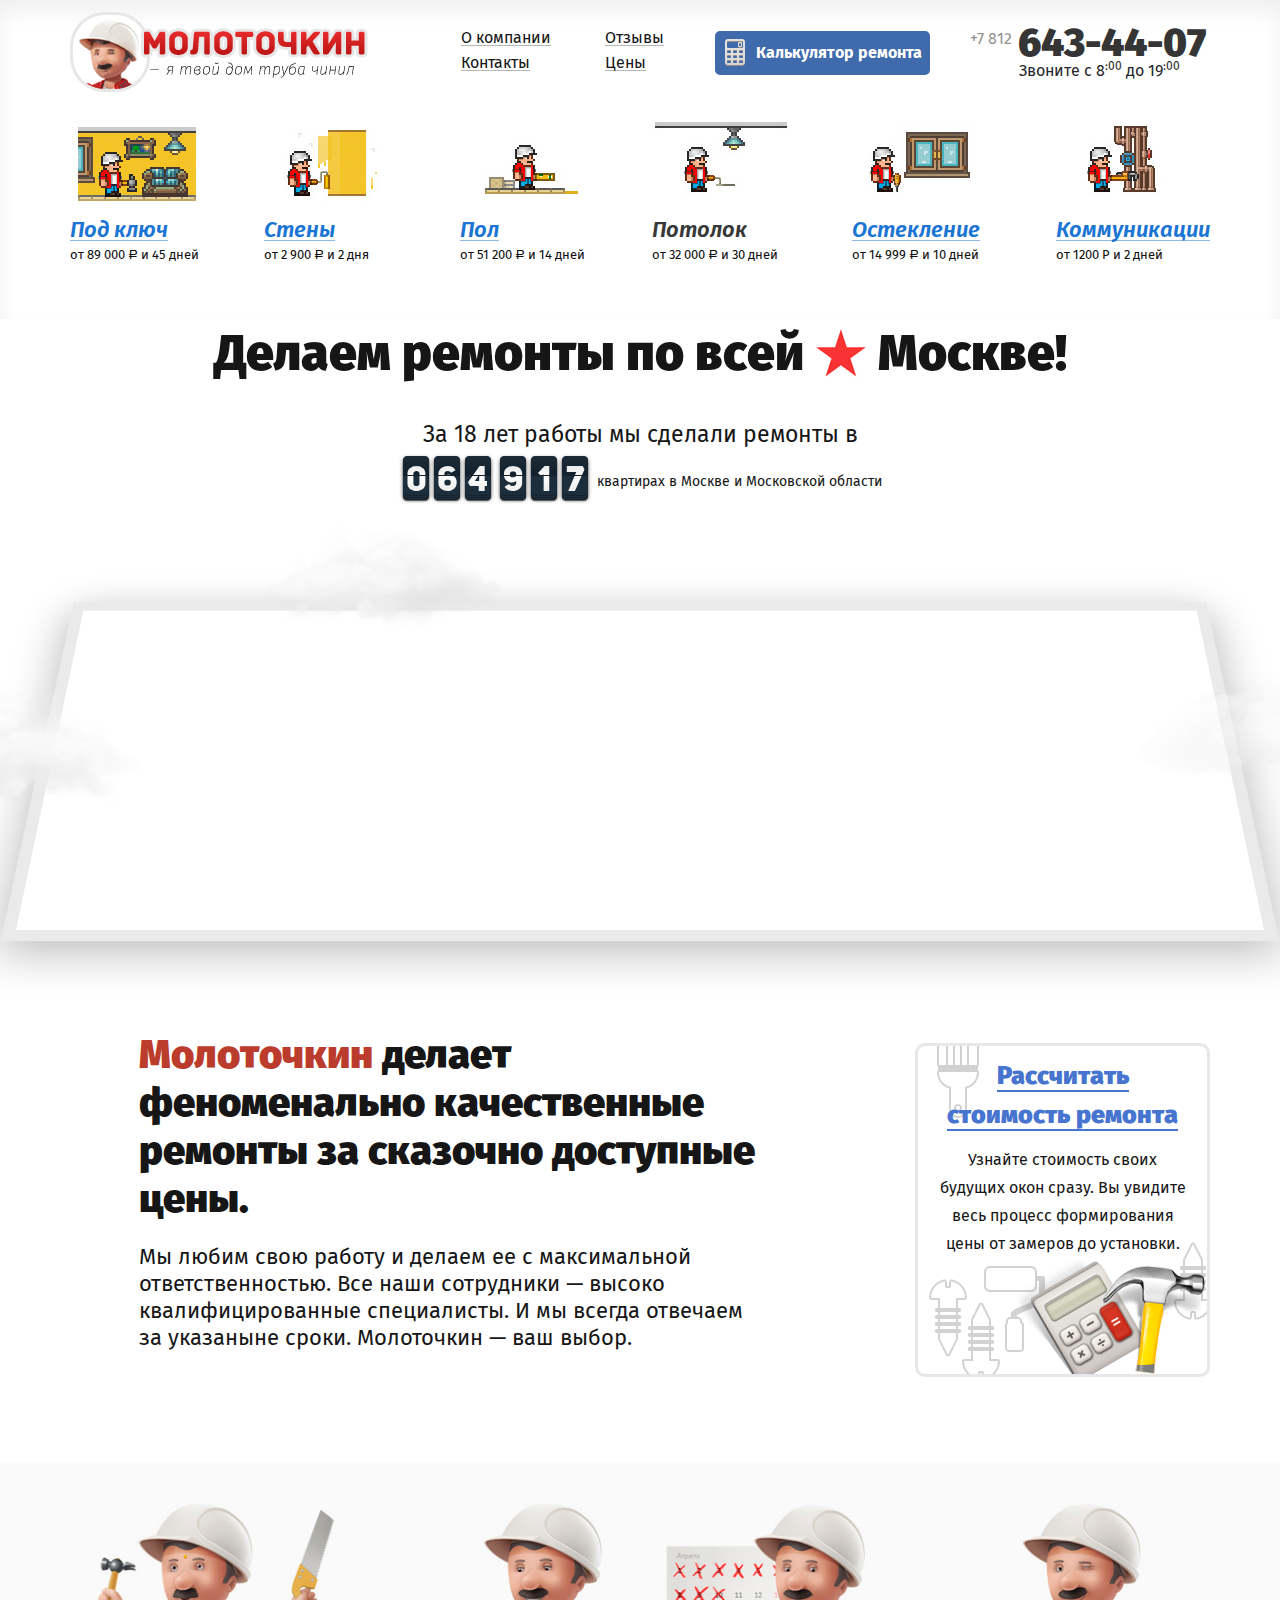
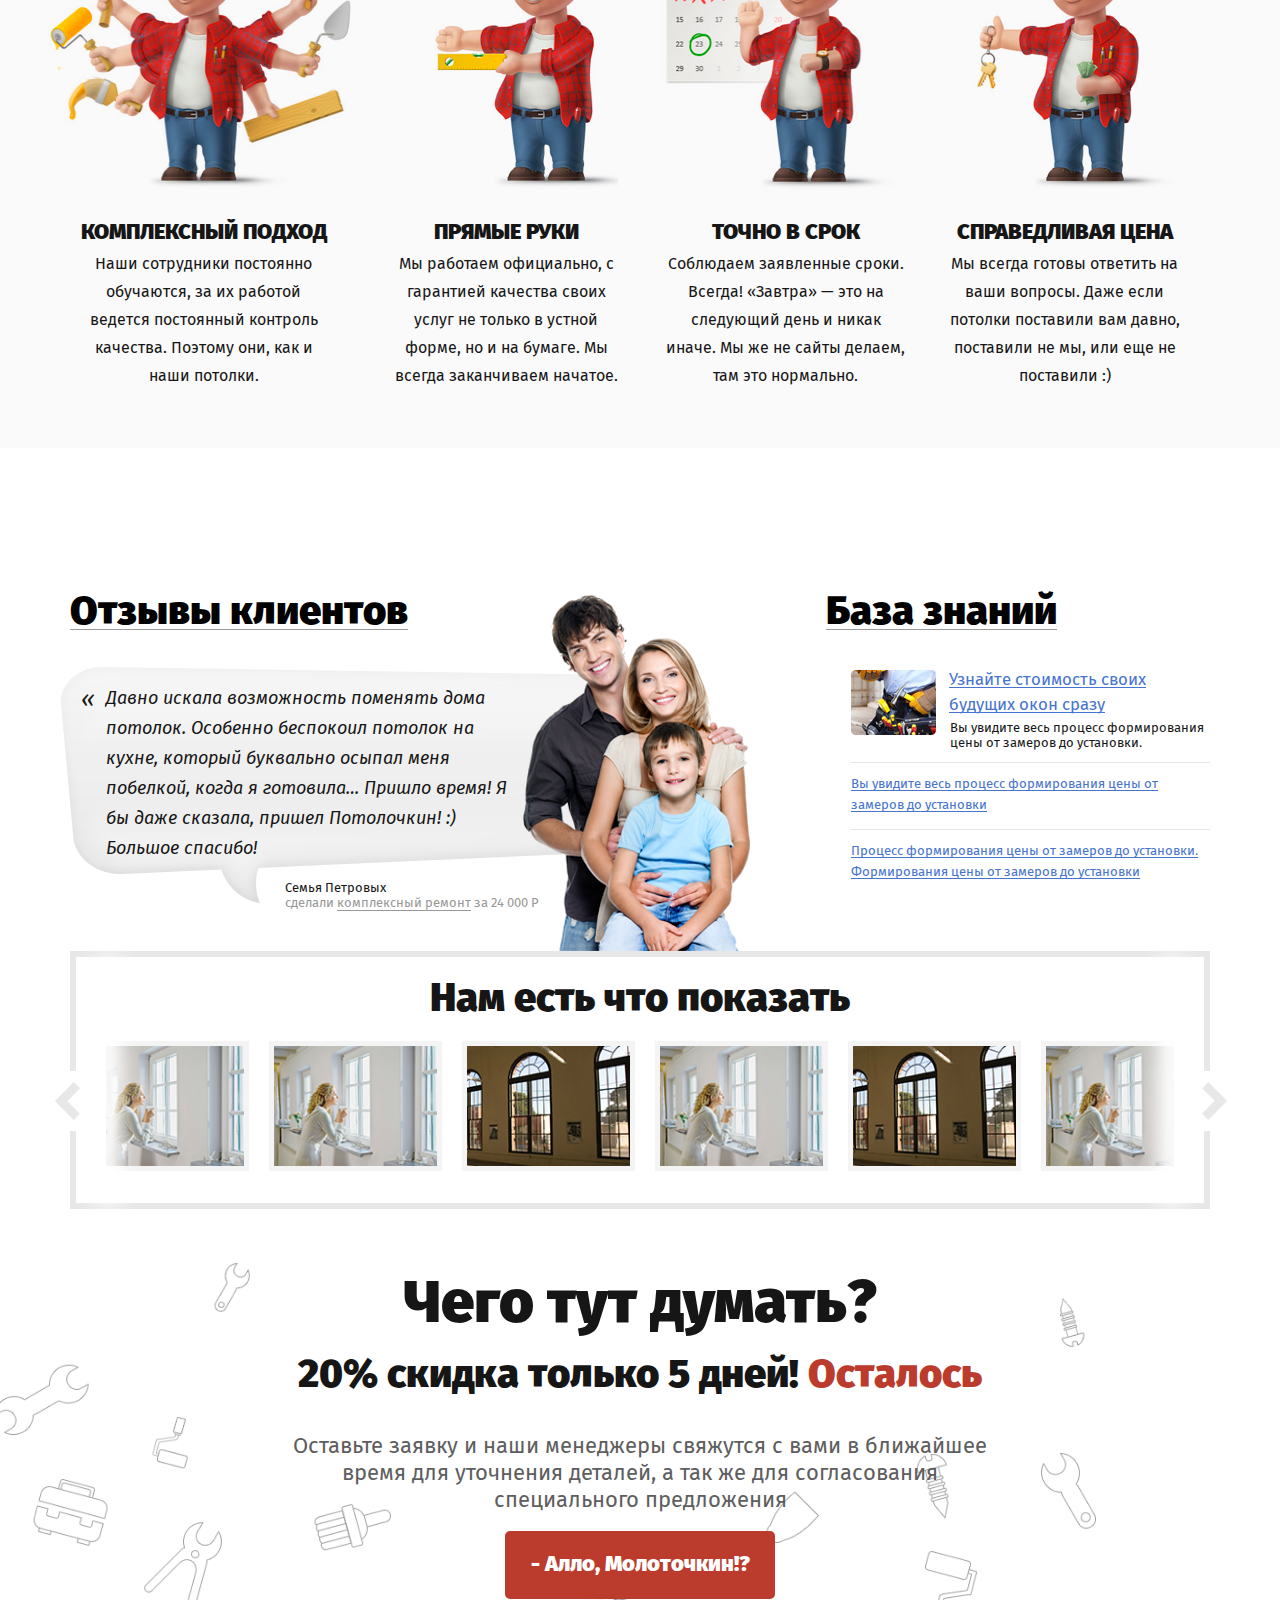
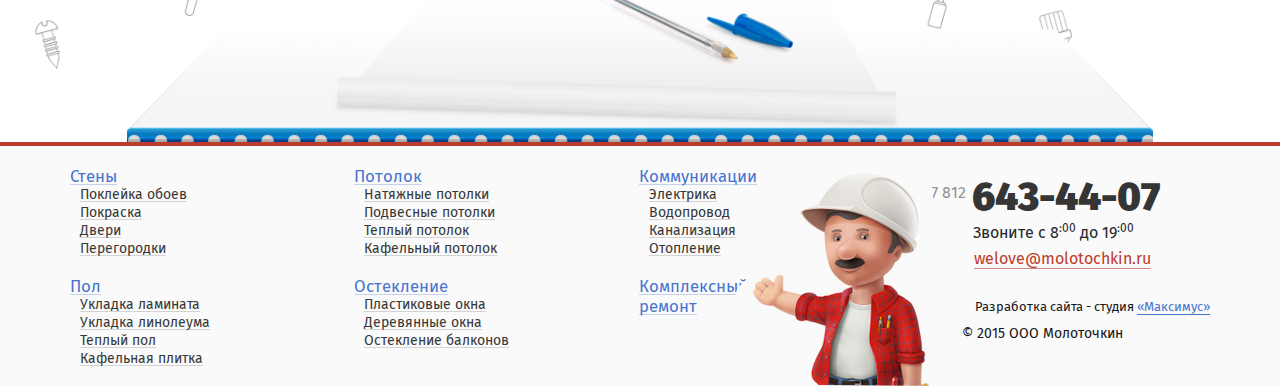
==== index.html @ 51809eab "шрифты" ====
<!DOCTYPE html>
<html>
  <head>
    <meta charset="UTF-8">
    <meta name="viewport" content="width=device-width, initial-scale=1">
    <meta http-equiv="X-UA-Compatible" content="IE=edge">
    <meta description="">
    <meta keywords="">
    <link rel="shortcut icon" type="images/vnd.microsoft.icon" href="/favicon.ico">
    <link href="https://fonts.googleapis.com/css?family=Fira+Sans:700,500italic,500,400italic,300,300italic,400&amp;subset=latin,cyrillic-ext,latin-ext,cyrillic" rel="stylesheet" type="text/css">
    <link href="css/styles.css" rel="stylesheet" media="screen">
    <title></title>
  </head>
  <body>
    <div class="fancybox-placeholder"></div>
    <div class="main-wrapper">
      <header class="header">
        <div class="container"><a href="/" class="header__logo"><img src="img/logo.png" alt="Site Logo"></a>
          <div class="header__menu">
            <ul class="header__menu-list">
              <li class="header__menu-item"><a href="#" class="header__menu-link">О компании</a></li>
              <li class="header__menu-item"><a href="#" class="header__menu-link">Отзывы</a></li>
              <li class="header__menu-item"><a href="#" class="header__menu-link">Контакты</a></li>
              <li class="header__menu-item"><a href="#" class="header__menu-link">Цены</a></li>
            </ul>
          </div><a href="#" class="header__calc-btn">Калькулятор ремонта</a>
          <div class="header__phone-block"><a href="tel:+78126434407" class="header__phone"><span class="header__phone-prefix">+7 812</span>643-44-07</a>
            <p class="header__time">Звоните с 8<sup>:00</sup> до 19<sup>:00</sup></p>
          </div>
          <div class="main-menu__block">
            <ul class="main-menu__list">
              <li class="main-menu__item"><a href="#" class="main-menu__link"><img src="img/menu_img_1.png" alt="" class="main-menu__image">
                  <p class="main-menu__title">Под ключ</p>
                  <p class="main-menu__text">от 89 000 <i class="rubl">a</i> и 45 дней</p></a></li>
              <li class="main-menu__item"><a href="#" class="main-menu__link"><img src="img/menu_img_2.png" alt="" class="main-menu__image">
                  <p class="main-menu__title">Стены</p>
                  <p class="main-menu__text">от 2 900 <i class="rubl">a</i> и 2 дня</p></a></li>
              <li class="main-menu__item"><a href="#" class="main-menu__link"><img src="img/menu_img_3.png" alt="" class="main-menu__image">
                  <p class="main-menu__title">Пол</p>
                  <p class="main-menu__text">от 51 200 <i class="rubl">a</i> и 14 дней</p></a></li>
              <li class="main-menu__item"><a href="#" class="main-menu__link active"><img src="img/menu_img_4.png" alt="" class="main-menu__image">
                  <p class="main-menu__title">Потолок</p>
                  <p class="main-menu__text">от 32 000 <i class="rubl">a</i> и 30 дней</p></a></li>
              <li class="main-menu__item"><a href="#" class="main-menu__link"><img src="img/menu_img_5.png" alt="" class="main-menu__image">
                  <p class="main-menu__title">Остекление</p>
                  <p class="main-menu__text">от 14 999 <i class="rubl">a</i> и 10 дней</p></a></li>
              <li class="main-menu__item"><a href="#" class="main-menu__link"><img src="img/menu_img_6.png" alt="" class="main-menu__image">
                  <p class="main-menu__title">Коммуникации</p>
                  <p class="main-menu__text">от 1200 Р и 2 дней</p></a></li>
            </ul>
          </div>
        </div>
      </header>
      <div class="main__section">
        <div class="main__map-block">
          <div class="container">
            <h1 class="main__title">Делаем ремонты по всей <img src="img/star.png" alt="" class="main__title-img"> Москве!</h1>
            <p class="main__map-text">За 18 лет работы мы сделали ремонты в 
              <div class="main__counter-wrap"><span class="main__counter">0</span><span class="main__counter">6</span><span class="main__counter">4</span><span class="main__counter">9</span><span class="main__counter">1</span><span class="main__counter">7</span></div> квартирах в Москве и Московской области
            </p>
          </div>
          <div class="main__map-wrap">
            <div class="main__map-stage">
              <div id="map"></div>
            </div>
          </div>
        </div>
        <div class="main__block">
          <div class="container">
            <div class="main__inner _widthM">
              <h2 class="main__second-title"> <span class="main__text-red">Молоточкин</span> делает феноменально качественные ремонты за сказочно доступные цены.</h2>
              <p class="main__text">Мы любим свою работу и делаем ее с максимальной ответственностью. Все наши сотрудники — высоко квалифицированные специалисты. И мы всегда отвечаем за указаныне сроки. Молоточкин — ваш выбор.</p>
            </div>
            <div class="calc__block"><a href="#" class="calc__title"><span class="calc__line">Рассчитать стоимость ремонта</span></a>
              <p class="calc__text">Узнайте стоимость своих будущих окон сразу. Вы увидите весь процесс формирования цены от замеров до установки.</p>
            </div>
          </div>
        </div>
        <div class="advantages__block">
          <div class="container">
            <ul class="advantages__list">
              <li class="advantages__item"><img src="img/adv_img1.png" alt="" class="advantages__image">
                <h3 class="advantages__title">комплексный подход</h3>
                <p class="advantages__text">Наши сотрудники постоянно обучаются, за их работой ведется постоянный контроль качества. Поэтому они, как и наши потолки.</p>
              </li>
              <li class="advantages__item"><img src="img/adv_img2.png" alt="" class="advantages__image">
                <h3 class="advantages__title">прямые руки</h3>
                <p class="advantages__text">Мы работаем официально, с гарантией качества своих услуг не только в устной форме, но и на бумаге. Мы всегда заканчиваем начатое.</p>
              </li>
              <li class="advantages__item"><img src="img/adv_img3.png" alt="" class="advantages__image">
                <h3 class="advantages__title">ТОЧНО В СРОК</h3>
                <p class="advantages__text">Соблюдаем заявленные сроки. Всегда! «Завтра» — это на следующий день и никак иначе. Мы же не сайты делаем, там это нормально.</p>
              </li>
              <li class="advantages__item"><img src="img/adv_img4.png" alt="" class="advantages__image">
                <h3 class="advantages__title">Справедливая цена</h3>
                <p class="advantages__text">Мы всегда готовы ответить на ваши вопросы. Даже если потолки поставили вам давно, поставили не мы, или еще не поставили :)</p>
              </li>
            </ul>
          </div>
        </div>
        <div class="content__block">
          <div class="container">
            <div class="preview__feedback"><img src="img/family.png" alt="" class="preview__feedback-img">
              <h2 class="main__second-title"> <a href="#" class="main__title-link"> <span class="main__title-line">Отзывы клиентов</span></a></h2>
              <p class="preview__feedback-text">Давно искала возможность поменять дома потолок. Особенно беспокоил потолок на кухне, который буквально осыпал меня побелкой, когда я готовила… Пришло время! Я бы даже сказала, пришел Потолочкин! :) Большое спасибо!</p>
              <div class="preview__autor-block">
                <p class="preview__autor">Семья Петровых</p>
                <p class="preview__autor-text">сделали <a href="#" class="preview__autor-link">комплексный ремонт</a> за 24 000 Р</p>
              </div>
            </div>
            <div class="base__block">
              <h2 class="main__second-title"> <a href="#" class="main__title-link"><span class="main__title-line">База знаний</span></a></h2>
              <div class="base__inner">
                <div class="base__item"><a href="#" class="base__main-link"><img src="img/content/bk.jpg" alt="" class="base__image"><span class="base__line">Узнайте стоимость своих будущих окон сразу</span></a>
                  <p class="base__text">Вы увидите весь процесс формирования цены от замеров до установки.</p>
                </div>
                <div class="base__item"><a href="#" class="base__link"> <span class="base__line">Вы увидите весь процесс формирования цены от замеров до установки</span></a></div>
                <div class="base__item"><a href="#" class="base__link"> <span class="base__line">Процесс формирования цены от замеров до установки. Формирования цены от замеров до установки</span></a></div>
              </div>
            </div>
            <div class="slider__block">
              <h2 class="main__second-title">Нам есть что показать</h2>
              <ul class="slider__list">
                <li class="slider__item"><a href="img/content/slide_img1.jpg" class="slider__link fancy"><img src="img/content/slide_img1.jpg" alt="" class="slider__img"></a></li>
                <li class="slider__item"><a href="#" class="slider__link"><img src="img/content/slide_img1.jpg" alt="" class="slider__img"></a></li>
                <li class="slider__item"><a href="#" class="slider__link"><img src="img/content/slide_img2.jpg" alt="" class="slider__img"></a></li>
                <li class="slider__item"><a href="#" class="slider__link"><img src="img/content/slide_img1.jpg" alt="" class="slider__img"></a></li>
                <li class="slider__item"><a href="#" class="slider__link"><img src="img/content/slide_img2.jpg" alt="" class="slider__img"></a></li>
                <li class="slider__item"><a href="#" class="slider__link"><img src="img/content/slide_img1.jpg" alt="" class="slider__img"></a></li>
              </ul>
            </div>
            <div class="action__block">
              <p class="action__big-title">Чего тут думать?</p>
              <h2 class="main__second-title">20% скидка только 5 дней! <span class="main__text-red">Осталось <script src="http://megatimer.ru/s/b3875700c29afd87f43ed6cefa354c40.js"></script></span></h2>
              <p class="action__text">Оставьте заявку и наши менеджеры свяжутся с вами в ближайшее<br>время для уточнения деталей, а так же для согласования<br>специального предложения</p><a href="#" class="action__btn">- Алло, Молоточкин!?</a>
            </div>
          </div>
        </div>
      </div>
      <div class="buffer"></div>
    </div>
    <footer class="footer">
      <div class="container">
        <div class="header__phone-block _footer"><a href="tel:+78126434407" class="header__phone"><span class="header__phone-prefix">+7 812</span>643-44-07</a>
          <p class="header__time _footer">Звоните с 8<sup>:00</sup> до 19<sup>:00</sup></p><a href="mailto:welove@molotochkin.ru" class="header__email">welove@molotochkin.ru</a>
          <div data-yashareL10n="ru" data-yashareType="small" data-yashareQuickServices="vkontakte,facebook,twitter,odnoklassniki" data-yashareTheme="counter" class="yashare-auto-init"></div>
          <p class="copyright__develop">Разработка сайта - студия <a href="#" class="copyright__link">«Максимус»</a></p>
          <p class="copyright__text">© 2015 ООО Молоточкин</p>
        </div>
        <div class="footer__menu">
          <ul class="footer__level-one">
            <li class="footer__item-one"> <a href="#" class="footer__link-one"><span class="footer__line">Стены</span></a>
              <ul class="footer__level-second">
                <li class="footer__item-second"> <a href="#" class="footer__link-second"> <span class="footer__line">Поклейка обоев</span></a></li>
                <li class="footer__item-second"> <a href="#" class="footer__link-second"> <span class="footer__line">Покраска</span></a></li>
                <li class="footer__item-second"> <a href="#" class="footer__link-second"> <span class="footer__line">Двери</span></a></li>
                <li class="footer__item-second"> <a href="#" class="footer__link-second"> <span class="footer__line">Перегородки</span></a></li>
              </ul>
            </li>
            <li class="footer__item-one"> <a href="#" class="footer__link-one"><span class="footer__line">Потолок</span></a>
              <ul class="footer__level-second">
                <li class="footer__item-second"> <a href="#" class="footer__link-second"> <span class="footer__line">Натяжные потолки</span></a></li>
                <li class="footer__item-second"> <a href="#" class="footer__link-second"> <span class="footer__line">Подвесные потолки</span></a></li>
                <li class="footer__item-second"> <a href="#" class="footer__link-second"> <span class="footer__line">Теплый потолок</span></a></li>
                <li class="footer__item-second"> <a href="#" class="footer__link-second"> <span class="footer__line">Кафельный потолок</span></a></li>
              </ul>
            </li>
            <li class="footer__item-one"> <a href="#" class="footer__link-one"><span class="footer__line">Коммуникации</span></a>
              <ul class="footer__level-second">
                <li class="footer__item-second"> <a href="#" class="footer__link-second"> <span class="footer__line">Электрика</span></a></li>
                <li class="footer__item-second"> <a href="#" class="footer__link-second"> <span class="footer__line">Водопровод</span></a></li>
                <li class="footer__item-second"> <a href="#" class="footer__link-second"> <span class="footer__line">Канализация</span></a></li>
                <li class="footer__item-second"> <a href="#" class="footer__link-second"> <span class="footer__line">Отопление</span></a></li>
              </ul>
            </li>
            <li class="footer__item-one"> <a href="#" class="footer__link-one"><span class="footer__line">Пол</span></a>
              <ul class="footer__level-second">
                <li class="footer__item-second"> <a href="#" class="footer__link-second"> <span class="footer__line">Укладка ламината</span></a></li>
                <li class="footer__item-second"> <a href="#" class="footer__link-second"> <span class="footer__line">Укладка линолеума</span></a></li>
                <li class="footer__item-second"> <a href="#" class="footer__link-second"> <span class="footer__line">Теплый пол</span></a></li>
                <li class="footer__item-second"> <a href="#" class="footer__link-second"> <span class="footer__line">Кафельная плитка</span></a></li>
              </ul>
            </li>
            <li class="footer__item-one"> <a href="#" class="footer__link-one"><span class="footer__line">Остекление</span></a>
              <ul class="footer__level-second">
                <li class="footer__item-second"> <a href="#" class="footer__link-second"> <span class="footer__line">Пластиковые окна</span></a></li>
                <li class="footer__item-second"> <a href="#" class="footer__link-second"> <span class="footer__line">Деревянные окна</span></a></li>
                <li class="footer__item-second"> <a href="#" class="footer__link-second"> <span class="footer__line">Остекление балконов</span></a></li>
              </ul>
            </li>
            <li class="footer__item-one"> <a href="#" class="footer__link-one"> <span class="footer__line">Комплексный<br>ремонт</span></a></li>
          </ul>
        </div>
      </div>
    </footer>
    <script src="js/jquery.js"></script>
    <script type="text/javascript" src="//yastatic.net/share/share.js" charset="utf-8"></script>
    <script src="//api-maps.yandex.ru/2.1/?lang=ru_RU" type="text/javascript"></script>
    <script src="js/plugins.js"></script>
    <!-- ============= подключить только на странице отзывов-->
    <script src="js/slick.min.js"></script>
    <!-- ===================================================-->
    <script src="js/script.js"></script>
  </body>
</html>
---- css/styles.css ----
@font-face{font-family:'Fira Heavy';src:url('../fonts/firasans-heavy.eot');src:url('../fonts/firasans-heavy.eot?#iefix') format('embedded-opentype'),url('../fonts/firasans-heavy.woff') format('woff'),url('../fonts/firasans-heavy.ttf') format('truetype');font-weight:normal;font-style:normal}@font-face{font-family:'Fira Ultra';src:url('../fonts/firasans-ultra.eot');src:url('../fonts/firasans-ultra.eot?#iefix') format('embedded-opentype'),url('../fonts/firasans-ultra.woff') format('woff'),url('../fonts/firasans-ultra.ttf') format('truetype');font-weight:normal;font-style:normal}@font-face{font-family:'Fira SemiBold';src:url('../fonts/firasans-semibold.eot');src:url('../fonts/firasans-semibold.eot?#iefix') format('embedded-opentype'),url('../fonts/firasans-semibold.woff') format('woff'),url('../fonts/firasans-semibold.ttf') format('truetype');font-weight:normal;font-style:normal}@font-face{font-family:'Fira SemiBold Italic';src:url('../fonts/firasans-semibolditalic.eot');src:url('../fonts/firasans-semibolditalic.eot?#iefix') format('embedded-opentype'),url('../fonts/firasans-semibolditalic.woff') format('woff'),url('../fonts/firasans-semibolditalic.ttf') format('truetype');font-weight:normal;font-style:normal}@font-face{font-family:'Uni Sans';src:url('../fonts/uni_sans_heavy.eot');src:url('../fonts/uni_sans_heavy.eot?#iefix') format('embedded-opentype'),url('../fonts/uni_sans_heavy.woff') format('woff'),url('../fonts/uni_sans_heavy.ttf') format('truetype');font-weight:normal;font-style:normal}@font-face{font-family:'Rubl';src:url('../fonts/ALSRubl.eot');src:url('../fonts/ALSRubl.eot?#iefix') format('embedded-opentype'),url('../fonts/ALSRubl.woff') format('woff'),url('../fonts/ALSRubl.ttf') format('truetype');font-weight:normal;font-style:normal}@font-face{font-family:'Flow';src:url('../fonts/FlowRegular.eot');src:url('../fonts/FlowRegular.eot?#iefix') format('embedded-opentype'),url('../fonts/FlowRegular.woff') format('woff'),url('../fonts/FlowRegular.ttf') format('truetype');font-weight:normal;font-style:normal}/*! normalize.css v3.0.2 | MIT License | git.io/normalize */html{-ms-text-size-adjust:100%;-webkit-text-size-adjust:100%}body{margin:0}article,aside,details,figcaption,figure,footer,header,hgroup,main,menu,nav,section,summary{display:block}audio,canvas,progress,video{display:inline-block;vertical-align:baseline}audio:not([controls]){display:none;height:0}[hidden],template{display:none}a{background-color:transparent}a:active,a:hover{outline:0}abbr[title]{border-bottom:1px dotted}b,strong{font-weight:700}dfn{font-style:italic}h1{font-size:2em;margin:.67em 0}mark{background:#ff0;color:#000}small{font-size:80%}sub,sup{font-size:75%;line-height:0;position:relative;vertical-align:baseline}sup{top:-0.5em}sub{bottom:-0.25em}img{border:0}svg:not(:root){overflow:hidden}figure{margin:1em 40px}hr{-moz-box-sizing:content-box;box-sizing:content-box;height:0}pre{overflow:auto}code,kbd,pre,samp{font-family:monospace,monospace;font-size:1em}button,input,optgroup,select,textarea{color:inherit;font:inherit;margin:0}button{overflow:visible}button,select{text-transform:none}button,html input[type=button],input[type=reset],input[type=submit]{-webkit-appearance:button;cursor:pointer}button[disabled],html input[disabled]{cursor:default}button::-moz-focus-inner,input::-moz-focus-inner{border:0;padding:0}input{line-height:normal}input[type=checkbox],input[type=radio]{box-sizing:border-box;padding:0}input[type=number]::-webkit-inner-spin-button,input[type=number]::-webkit-outer-spin-button{height:auto}input[type=search]{-webkit-appearance:textfield;-moz-box-sizing:content-box;-webkit-box-sizing:content-box;box-sizing:content-box}input[type=search]::-webkit-search-cancel-button,input[type=search]::-webkit-search-decoration{-webkit-appearance:none}fieldset{border:1px solid silver;margin:0 2px;padding:.35em .625em .75em}legend{border:0;padding:0}textarea{overflow:auto}optgroup{font-weight:700}table{border-collapse:collapse;border-spacing:0}td,th{padding:0}html{height:100%}body{font-family:'Fira Sans',sans-serif;font-weight:normal;background:#fff;height:100%;color:#161616}.main-wrapper{overflow:hidden}.buffer{height:px;clear:both}.footer{height:px;margin-top:-px}.container{position:relative;font-size:14px;margin:0 auto;padding:0 15px;box-sizing:border-box}label{font-weight:normal}h1,h2,h3,h4,h5{font-family:'Fira Sans',sans-serif}img{max-width:100%}a img{border:none}button{outline:none}ul{list-style-type:none}a{color:#4674cf;text-decoration:none}a:hover{border-bottom:1px solid transparent}.fancybox-image,.fancybox-inner,.fancybox-nav,.fancybox-nav span,.fancybox-outer,.fancybox-skin,.fancybox-tmp,.fancybox-wrap,.fancybox-wrap iframe,.fancybox-wrap object{padding:0;margin:0;border:0;outline:0;vertical-align:top}.fancybox-wrap{position:absolute;top:0;left:0;z-index:8020}.fancybox-skin{position:relative;background:0 0;border-radius:0;color:#444;text-shadow:none}.fancybox-opened{z-index:8030}.fancybox-inner,.fancybox-outer{position:relative}.fancybox-inner{overflow:hidden}.fancybox-type-iframe .fancybox-inner{-webkit-overflow-scrolling:touch}.fancybox-error{color:#444;font:14px/20px 'Fira Sans',sans-serif;margin:0;padding:15px;white-space:nowrap}.fancybox-iframe,.fancybox-image{display:block;width:100%;height:100%}.fancybox-image{max-width:100%;max-height:100%}#fancybox-loading,.fancybox-close,.fancybox-next span,.fancybox-prev span{background-image:url(../img/fancybox_sprite.png)}#fancybox-loading{position:fixed;top:50%;left:50%;margin-top:-22px;margin-left:-22px;background-position:0 -108px;opacity:.8;cursor:pointer;z-index:8060}#fancybox-loading div{width:44px;height:44px;background:url(../img/fancybox_loading.gif) center center no-repeat}.fancybox-close{position:absolute;top:8px;right:8px;width:36px;height:36px;cursor:pointer;z-index:8040}.fancybox-nav{position:absolute;top:0;width:40%;height:100%;cursor:pointer;text-decoration:none;background:url(../img/blank.gif);-webkit-tap-highlight-color:transparent;z-index:8040}.fancybox-prev{left:0}.fancybox-next{right:0}.fancybox-nav span{position:absolute;top:50%;width:36px;height:34px;margin-top:-18px;cursor:pointer;z-index:8040}.fancybox-prev span{left:10px;background-position:0 -36px}.fancybox-next span{right:10px;background-position:0 -72px}.fancybox-nav:hover span{visibility:visible}.fancybox-tmp{position:absolute;top:-99999px;left:-99999px;visibility:hidden;max-width:99999px;max-height:99999px;overflow:visible !important}.fancybox-lock{overflow:hidden}.fancybox-overlay{position:absolute;top:0;left:0;overflow:hidden;display:none;z-index:8010;background:rgba(0,0,0,0.75)}.fancybox-overlay-fixed{position:fixed;bottom:0;right:0}.fancybox-lock .fancybox-overlay{overflow:auto;overflow-y:scroll}.fancybox-title{visibility:hidden;font:400 13px/20px 'Fira Sans',sans-serif;position:relative;text-shadow:none;z-index:8050}.fancybox-opened .fancybox-title{visibility:visible}.fancybox-title-float-wrap{position:absolute;bottom:0;right:50%;margin-bottom:-35px;z-index:8050;text-align:center}.fancybox-title-float-wrap .child{display:inline-block;margin-right:-100%;padding:2px 20px;background:0 0;background:rgba(0,0,0,0.8);text-shadow:0 1px 2px #222;color:#fff;font-weight:700;line-height:24px;white-space:nowrap}.fancybox-title-outside-wrap{position:relative;margin-top:10px;color:#fff}.fancybox-title-inside-wrap{padding-top:10px}.fancybox-title-over-wrap{position:absolute;bottom:0;left:0;color:#fff;padding:10px;background:#000;background:rgba(0,0,0,0.8)}.bx-wrapper{position:relative;margin:-15px auto 0 auto !important;padding:0;*zoom:1}.bx-wrapper img{max-width:100%;border:5px solid #f4f4f4}.bx-wrapper .bx-viewport{-webkit-transform:translatez(0);-moz-transform:translatez(0);-ms-transform:translatez(0);-o-transform:translatez(0);transform:translatez(0);padding-bottom:13px}.bx-wrapper .bx-pager,.bx-wrapper .bx-controls-auto{position:absolute;bottom:-30px;width:100%}.bx-wrapper .bx-loading{min-height:50px;height:100%;width:100%;position:absolute;top:0;left:0;z-index:2000}.bx-wrapper .bx-pager{text-align:center;font-size:.85em;font-family:Arial;font-weight:bold;color:#666;padding-top:20px}.bx-wrapper .bx-pager .bx-pager-item,.bx-wrapper .bx-controls-auto .bx-controls-auto-item{display:inline-block;*zoom:1;*display:inline}.bx-wrapper .bx-pager.bx-default-pager a{background:#666;text-indent:-9999px;display:block;width:10px;height:10px;margin:0 5px;outline:0;-moz-border-radius:5px;-webkit-border-radius:5px;border-radius:5px}.bx-wrapper .bx-pager.bx-default-pager a:hover,.bx-wrapper .bx-pager.bx-default-pager a.active{background:#000}.bx-wrapper .bx-prev{left:-29px;background:url(../img/arrows.png) 8px 11px no-repeat}.bx-wrapper .bx-next{right:-29px;background:url(../img/arrows.png) -43px 11px no-repeat}.bx-wrapper .bx-prev:hover{background-position:8px -65px;border-bottom:none}.bx-wrapper .bx-next:hover{background-position:-43px -65px;border-bottom:none}.bx-wrapper .bx-controls-direction a{position:absolute;top:41%;margin-top:-16px;outline:0;width:40px;height:60px;text-indent:-9999px;z-index:7000;background-color:#fff}.bx-wrapper .bx-controls-direction a.disabled{display:none}.bx-wrapper .bx-controls-auto{text-align:center}.bx-wrapper .bx-controls-auto .bx-start{display:block;text-indent:-9999px;width:10px;height:11px;outline:0;margin:0 3px}.bx-wrapper .bx-controls-auto .bx-start:hover,.bx-wrapper .bx-controls-auto .bx-start.active{background-position:-86px 0}.bx-wrapper .bx-controls-auto .bx-stop{display:block;text-indent:-9999px;width:9px;height:11px;outline:0;margin:0 3px}.bx-wrapper .bx-controls-auto .bx-stop:hover,.bx-wrapper .bx-controls-auto .bx-stop.active{background-position:-86px -33px}.bx-wrapper .bx-controls.bx-has-controls-auto.bx-has-pager .bx-pager{text-align:left;width:80%}.bx-wrapper .bx-controls.bx-has-controls-auto.bx-has-pager .bx-controls-auto{right:0;width:35px}.bx-wrapper .bx-caption{position:absolute;bottom:0;left:0;background:#666\9;background:rgba(80,80,80,0.75);width:100%}.bx-wrapper .bx-caption span{color:#fff;font-family:Arial;display:block;font-size:.85em;padding:10px}.slick-slider{position:relative;display:block;-moz-box-sizing:border-box;box-sizing:border-box;-webkit-user-select:none;-moz-user-select:none;-ms-user-select:none;user-select:none;-webkit-touch-callout:none;-khtml-user-select:none;-ms-touch-action:pan-y;touch-action:pan-y;-webkit-tap-highlight-color:transparent}.slick-list{position:relative;display:block;overflow:hidden;margin:0}.slick-list:focus{outline:none}.slick-list.dragging{cursor:pointer;cursor:hand}.slick-slider .slick-track,.slick-slider .slick-list{padding-top:32px;-webkit-transform:translate3d(0, 0, 0);-moz-transform:translate3d(0, 0, 0);-ms-transform:translate3d(0, 0, 0);-o-transform:translate3d(0, 0, 0);transform:translate3d(0, 0, 0)}.slick-track{position:relative;top:0;left:0;display:block}.slick-track:before,.slick-track:after{display:table;content:''}.slick-track:after{clear:both}.slick-loading .slick-track{visibility:hidden}.slick-slide{display:none;float:left;height:100%;min-height:1px}[dir='rtl'] .slick-slide{float:right}.slick-slide img{display:block;margin:auto}.slick-slide.slick-loading img{display:none}.slick-slide.dragging img{pointer-events:none}.slick-initialized .slick-slide{display:block;outline:none}.slick-loading .slick-slide{visibility:hidden}.slick-vertical .slick-slide{display:block;height:auto;border:1px solid transparent}.slick-arrow.slick-hidden{display:none}.slick-slide>div{opacity:.7;padding:12em 0}.slick-slide.slick-center>div{-moz-transform:scale(1.75);-ms-transform:scale(1.75);-o-transform:scale(1.75);-webkit-transform:scale(1.75);transform:scale(1.75);-webkit-transition:all .55s ease;-o-transition:all .55s ease;-moz-transition:all .55s ease;transition:all .55s ease;z-index:2;padding:115px 47px;opacity:1;position:relative;background:url(../img/slider_bg.png) 0 61px no-repeat;background-size:100%}.slick-slide.slick-center .video-slider__autor-block{-moz-transform:scale(.6);-ms-transform:scale(.6);-o-transform:scale(.6);-webkit-transform:scale(.6);transform:scale(.6);margin-left:-69px;margin-top:-10px}.slick-prev,.slick-next{font-size:0;line-height:0;position:absolute;top:50%;display:block;width:32px;height:40px;margin-top:-10px;padding:0;cursor:pointer;color:transparent;border:none;outline:none;background:transparent;background:url(../img/arrows.png) 0 0 no-repeat}.slick-prev{left:-25px;background-position:0 -77px}.slick-next{right:-25px;background-position:-53px -77px}.slick-slider{margin-bottom:30px}.slick-dots{position:absolute;bottom:-45px;display:block;width:100%;padding:0;list-style:none;text-align:center}.slick-dots li{position:relative;display:inline-block;width:20px;height:20px;margin:0 5px;padding:0;cursor:pointer}.slick-dots li button{font-size:0;line-height:0;display:block;width:20px;height:20px;padding:5px;cursor:pointer;color:transparent;border:0;outline:none;background:transparent}.slick-dots li button:hover,.slick-dots li button:focus{outline:none}.slick-dots li button:hover:before,.slick-dots li button:focus:before{opacity:1}.slick-dots li button:before{font-family:'slick';font-size:6px;line-height:20px;position:absolute;top:0;left:0;width:20px;height:20px;content:'•';text-align:center;opacity:.25;color:black;-webkit-font-smoothing:antialiased;-moz-osx-font-smoothing:grayscale}.slick-dots li.slick-active button:before{opacity:.75;color:black}.header{padding:12px 0 43px 0;box-shadow:inset 0 12px 20px #f1f0f0}.header__menu{display:inline-block;vertical-align:top}.header__menu-list{padding:0;margin:0}.header__menu-item{margin:0 0 8px 0}.header__menu-link{font-size:16px;color:#141515;border-bottom:1px solid #b7b7b7;line-height:15px;display:inline-block}.header__menu-link:hover{color:#2d2f2f}.header__calc-btn{vertical-align:top;margin:19px 0 0 -36px;line-height:38px;padding:0 5px 0 38px;border:3px solid #3f6aac;color:#fff;font-size:16px;font-weight:bold;border-radius:5px;background-color:#3f6aac;background-image:url(../img/calc.png);background-repeat:no-repeat;background-position:7px 5px;-webkit-transition:all .4s ease;-o-transition:all .4s ease;-moz-transition:all .4s ease;transition:all .4s ease}.header__calc-btn:hover{border:3px solid;background-color:#fff;color:#968d89}.header__phone-block{float:right;display:inline-block;margin:0 0 0 0}.header__phone-block:after{content:'';display:block;height:0;overflow:hidden;clear:both}.header__phone{font-family:'Fira Heavy',sans-serif;font-size:40px;color:#353535;display:block;margin:2px 4px 0 0}.header__phone:hover{border-bottom:none}.header__phone-prefix{color:#929292;font-size:16px;font-family:'Fira Sans',sans-serif;display:inline-block;margin:15px 6px 0 0;vertical-align:top}.header__email{color:#bb3c2c;border-bottom:1px solid #d0867f;display:inline-block;margin-left:50px;font-size:16px;line-height:18px}.header__time{margin:-15px 0 0 49px;font-size:16px;color:#262729}.header__time._footer{margin:-7px 0 8px 49px}.main-menu__block{clear:both;margin:23px 0 0 0}.main-menu__list{padding:0;display:table}.main-menu__item{display:table-cell;width:19%}.main-menu__item:hover .main-menu__title{border-bottom:1px solid transparent}.main-menu__image{display:block;margin:0 0 14px 0}.main-menu__title{color:#1b75d3;font-family:'Fira Semibold Italic',sans-serif;display:inline-block;line-height:18px;margin:0 0 6px 0;border-bottom:1px solid #8dbae9}.main-menu__text{font-size:13px;color:#0e0e0e;margin:0}.main-menu__link{display:block}.main-menu__link:hover{border-bottom:none}.main-menu__link.active{cursor:default}.main-menu__link.active .main-menu__title{color:#383838;border-bottom:1px solid transparent}.content__block{overflow:hidden}.main__map-block{text-align:center;margin-bottom:69px}.main__title{font-family:'Fira Heavy',sans-serif;margin:0 0 40px 0}.main__title._white{color:#fff}.main__title._upper{text-transform:uppercase}.main__title-link{color:#020202;border-bottom:1px solid #9a9a9a;line-height:32px;display:inline-block}.main__title-img{display:inline-block;margin:0 0 0 0}.main__map-text{font-size:23px;margin:-6px 0 0 0}.main__counter-wrap{display:inline-block}.main__counter{display:inline-block;background:linear-gradient(#dbdcde, #fcfcfc, #dbdcde);-webkit-background-clip:text;color:transparent;font-size:35px;margin:0 0 10px -5px;width:36px;line-height:52px;font-family:'Uni Sans',sans-serif;position:relative;top:5px}.main__counter:after{position:absolute;content:'';background:url(../img/cell.png) 0 0 no-repeat;width:36px;height:52px;top:0;left:0;z-index:-1}.main__counter:before{position:absolute;content:'';background:#192029;width:25px;height:1px;top:43%;left:5px}.main__counter:first-child{margin-left:0}.main__counter:nth-child(3){margin-right:4px}.main__map-wrap{-webkit-perspective:1700px;perspective:1700px;-webkit-perspective-origin:50% 90%;perspective-origin:50% 90%;position:relative;pointer-events:none;height:440px;max-width:1920px;margin:0 auto}.main__map-wrap:before{position:absolute;content:'';background:url(../img/map_sky.png) 0 0 no-repeat;width:100%;height:100%;top:0;left:0;z-index:2;background-size:100%}.main__map-stage{width:100%;height:100%;-webkit-transform:rotateX(30deg) translate3D(0, -50px, -100px);transform:rotateX(30deg) translate3D(0, -50px, -100px);-webkit-transform-style:preserve-3d;transform-style:preserve-3d;-webkit-transition:.5s;transition:.5s;pointer-events:auto;box-sizing:border-box;border:13px solid #eaeaea;box-shadow:0 12px 48px #b8b8b8}.main__inner{display:inline-block;position:relative;padding-left:69px;box-sizing:border-box}.main__text-red{color:#bb3c2c}.main__second-title{font-family:'Fira Heavy',sans-serif;margin:0 0 18px 0}.main__second-title._whiteUpper{text-transform:uppercase;color:#fff}.main__second-title div{display:inline-block;vertical-align:middle;margin-left:20px}.main__text{margin:0 0 30px 0}.main__line{line-height:normal;font-size:200%}.main__img{margin-bottom:40px}.main__img._floatR{float:right;margin:0 -40px 0 0}.main__extra-block{margin-bottom:50px}.main__extra-list{margin-bottom:-20px;padding:0}.main__extra-item{vertical-align:top;display:inline-block}.main__extra-text{font-size:16px}.main__list{padding:0;margin:40px 0 120px}.main__item{position:relative}.main__item:before{content:'';position:absolute;width:17px;height:2px;background:#e6e6e6}.main__item._strong{font-weight:600;margin:0 0 10px}.main__item._strong:before{background:#dcdcdc}.main__category{margin:0 0 40px -17px}.main__category._margT{margin:81px 0 40px 0}.main__category-link{border-bottom:1px dotted;line-height:22px;font-size:22px;display:inline-block;margin:0 17px 20px 17px}.main__category-active{color:#434343;display:inline-block;margin:0 10px;padding:2px 13px;font-size:22px;box-shadow:0 0 6px #999;border-radius:5px;border-bottom:1px solid #c9c9c9;background:#fff;background:-moz-linear-gradient(top, #fff 0, #e7e7e7 100%);background:-webkit-gradient(linear, left top, left bottom, color-stop(0, #fff), color-stop(100%, #e7e7e7));background:-webkit-linear-gradient(top, #fff 0, #e7e7e7 100%);background:-o-linear-gradient(top, #fff 0, #e7e7e7 100%);background:-ms-linear-gradient(top, #fff 0, #e7e7e7 100%);background:linear-gradient(to bottom, #fff 0, #e7e7e7 100%);filter:progid:DXImageTransform.Microsoft.gradient(startColorstr='#ffffff', endColorstr='#e7e7e7', GradientType=0)}.main__link{border-bottom:1px dotted;line-height:22px;font-size:50%}#map{width:100%;height:100%}.calc__block{border:3px solid #e7e7e7;background:url(../img/calc_bg.png) 11px 0 no-repeat;border-radius:10px;text-align:center;float:right;width:295px;box-sizing:border-box;padding:12px 16px 76px 16px;margin:10px 0 0 0}.calc__title{color:#4674cf;font-size:90%;font-family:'Fira Heavy',sans-serif;border-bottom:2px solid #4674cf}.calc__title:hover{border-bottom:2px solid transparent}.calc__line{line-height:normal;font-size:200%}.calc__text{font-size:16px;color:#161616;line-height:28px;margin:10px 0 40px 0}.advantages__block{background:#fafafa;clear:both;padding:30px 0 58px 0}.advantages__item{display:inline-block;text-align:center;position:relative;vertical-align:top;padding:0 26px;box-sizing:border-box}.advantages__title{text-transform:uppercase;font-size:22px;font-family:'Fira Heavy',sans-serif}.advantages__text{font-size:16px;margin:0}.preview__feedback{position:relative;display:inline-block}.preview__feedback-img{position:absolute;bottom:-12px;right:-28px}.preview__feedback-text{position:relative;font-size:18px;font-style:italic;line-height:30px;min-height:237px;margin:0}.preview__feedback-text:after{position:absolute;content:'';background:url(../img/message_bg.png) 0 0 no-repeat;width:602px;height:237px;top:12px;left:-9px;z-index:-1}.preview__feedback-text:before{position:absolute;font-size:24px;content:'«';top:29px;left:11px}.preview__autor-block{margin:-58px 0 0 215px;min-height:59px;z-index:2;position:relative}.preview__autor{margin:0;color:#161616;font-size:13px}.preview__autor-text{color:#989898;font-size:13px;margin:0}.preview__autor-link{border-bottom:1px solid #989898;color:#989898;display:inline-block;line-height:15px}.base__block{margin:0;vertical-align:top;display:inline-block;position:relative}.base__block:after{content:'';display:block;width:0;height:0;overflow:hidden;clear:both}.base__inner{margin-top:21px;padding-left:25px}.base__item{border-bottom:1px solid #e5e5e5;padding:12px 0;position:relative}.base__item:last-child{border-bottom:none}.base__item:after{content:'';display:block;clear:both}.base__main-link{color:#4674cf;font-size:60%;border-bottom:1px solid;vertical-align:top;line-height:25px}.base__line{font-size:200%;line-height:15px}.base__image{float:left;margin:0 13px 0 0}.base__text{font-size:13px;margin:0 0 0 99px}.base__link{font-size:47%;line-height:20px;border-bottom:1px solid}.slider__block{border:6px solid #e7e7e7;margin-top:12px;text-align:center;padding:19px 0 30px 0;position:relative;clear:both;margin-bottom:50px}.slider__block:before{position:absolute;content:'';top:0;left:0;height:100%;width:30px;background-color:#fff;z-index:2;box-shadow:17px 1px 19px #fff}.slider__block:after{position:absolute;content:'';top:0;right:0;height:100%;width:30px;background-color:#fff;z-index:2;box-shadow:-17px 1px 19px #fff}.action__block{position:relative;text-align:center;background:url(../img/table.png) bottom center no-repeat;padding-bottom:143px}.action__block:before{position:absolute;content:'';background:url(../img/action_bg.png) 0 0 no-repeat;height:451px;top:4px;left:-76px;z-index:-1;right:0;display:block;margin:auto}.action__big-title{font-size:60px;font-family:'Fira Heavy',sans-serif;margin:0}.action__text{margin:32px 0 18px 0;color:#5e5e5e;font-size:22px}.action__btn{color:#fff;background:#bb3c2c;border-radius:5px;line-height:68px;width:270px;font-size:22px;font-family:'Fira Heavy',sans-serif;display:inline-block;-webkit-transition:background .4s ease;-o-transition:background .4s ease;-moz-transition:background .4s ease;transition:background .4s ease;z-index:2;position:relative}.action__btn:hover{border-bottom:none;background:#d45646}#timerb3875700c29afd87f43ed6cefa354c40 .timer-flipchart-face{font-family:'Uni Sans',sans-serif !important}.rubl{font-style:normal;font-family:'Rubl'}.calculate__block{margin-top:-17px;padding:26px 0 51px 0;position:relative;background:url(../img/quest_bg.jpg) 0 0 no-repeat;background-size:cover}.calculate__text{font-size:18px;text-shadow:1px 1px #3d7ca1;margin:-44px 0 36px 0;color:#fff}.calculate__progress-block{overflow:hidden;background:url(../img/not_ok.png) repeat-x;position:relative;height:38px;margin:0 auto 27px auto}.calculate__progress-line{width:25%;height:38px;background:url(../img/ok.png) repeat-x}.calculate__qa-area{position:relative}.calculate__qa-area:after{content:'';clear:both;height:0;width:0;display:block}.calculate__image{float:left}.calculate__inner{margin-bottom:40px;margin:14px 0 28px -30px;height:289px;overflow:hidden;padding:1em 41px 3em 106px;display:inline-block;vertical-align:top;box-sizing:border-box}.calculate__inner._question{background:url(../img/quest_text_bg.png) 0 0 no-repeat;box-sizing:border-box;text-align:center}.calculate__inner._answer{background:url(../img/answer_text-bg.png) 0 0 no-repeat}.calculate__inner-title{font-weight:600;line-height:59px}.calculate__inner-title i{font-weight:400}.calculate__red{color:#dd3f2b}.calculate__regular{font-weight:400}.calculate__inner-text{font-size:16px;margin:0}.calculate__btn-block{display:inline-block}.calculate__btn{color:#fff;display:inline-block;font-weight:600;text-align:center;border-radius:10px;border:4px solid #ececec;box-shadow:5px 5px 0 #4292cb;line-height:67px;background:#dd3f2b;-webkit-transition:background .4s ease;-o-transition:background .4s ease;-moz-transition:background .4s ease;transition:background .4s ease}.calculate__btn:hover{border-bottom:4px solid #ececec;background:#b82f1d}.calculate__btn._invers{border:4px solid #dd3f2b;color:#dd3f2b;background:#ececec}.calculate__btn._invers:hover{background:#fff}.calculate__btn._large{width:auto;padding:0 30px}.timeline__image{position:relative;max-width:1920px;z-index:-1;display:block;width:100%}.people__block{margin-bottom:83px}.people__list{margin:60px 0 40px 0}.people__item{display:inline-block;vertical-align:top}.people__image{margin:0 0 20px 0}.people__name{margin:0 0 -5px 0;font-weight:bold}.people__post{color:#8e8e8e;margin:0}.people__link-block{margin:30px 0 0 0}.people__link{font-size:20px;border-bottom:1px solid;display:inline-block;line-height:20px;margin:0 20px 15px 0}.people__contact{position:relative;margin:20px 0 40px 0}.people__contact:before{position:absolute;content:'';background:url(../img/contact_bg.png) 0 0 no-repeat;width:286px;height:113px;top:-7px;left:-25px;z-index:-1}.people__prefix{font-size:16px;display:inline-block;vertical-align:top;color:#919191;font-family:'Fira Sans',sans-serif}.people__phone{font-family:'Fira Heavy',sans-serif;color:#383838;margin:0;display:block}.people__phone:hover{border-bottom:none}.people__email{border-bottom:1px solid;line-height:18px;display:inline-block}.people__service{margin:0 0 10px}.side__block{float:right;box-sizing:border-box;width:255px}.side__block:after{content:'';position:absolute;display:block;clear:both}.side__image{border-radius:50%;max-width:232px;max-height:232px}.side__text{font-family:'Flow';color:#fd0002;font-size:20px;text-align:center}.side__link{border-bottom:1px solid;font-size:50%}.side__line{line-height:normal;font-size:200%}.partner__block{margin-bottom:104px}.partner__img{vertical-align:top;display:inline-block;margin:0 30px 40px 0}.partner__link{border-bottom:1px dotted;font-size:20px;line-height:20px;display:inline-block}.feedback__block{margin-bottom:112px}.feedback__list{margin-top:30px}.feedback__item{position:relative;vertical-align:top;padding:20px;box-sizing:border-box;border-radius:25px;background:#f0f0f0}.feedback__text{font-style:italic;font-size:16px}.feedback__autor-block{width:177px;float:right;margin:-25px 20px 0 0;position:relative;z-index:3;text-align:right}.feedback__autor-img{margin:0 0 -8px 0}.feedback__autor-name{font-size:13px;margin:0;text-align:left}.feedback__autor-text{color:#989898;font-size:13px;margin:-4px 0 0 0;text-align:left;line-height:7px}.feedback__autor-link{font-size:49%;color:#989898;border-bottom:1px solid}.feedback__line{line-height:normal;font-size:200%}.feedback__column{vertical-align:top;padding:0;margin:0;display:inline-block}.feedback__column-item:after{clear:both;content:'';display:block}.feedback__more{text-align:center;margin:50px 0 0 0}.feedback__more-link{font-size:30px;color:#4674cf;border-bottom:1px dotted;display:inline-block;line-height:32px}.cost__block{position:relative}.cost__block:after{content:'';display:block;clear:both}.cost__img{float:left}.cost__inner{border:3px solid #e7e7e7;border-radius:10px;box-sizing:border-box;display:inline-block;width:74%;position:relative}.cost__data{vertical-align:top;display:inline-block;border-radius:10px 0 0 10px;position:relative}.cost__data:before{position:absolute;content:'';width:0;height:0;top:0;z-index:1}.cost__result{vertical-align:top;height:100%;display:inline-block;position:absolute;background:#fafafa;border-radius:0 8px 8px 0;box-sizing:border-box}.cost__text{margin:0;display:inline-block}.cost__input{border:2px solid #e3e3e3;background:#f4f4f4;text-align:center;border-radius:7px;padding:0 7px;margin-right:10px;outline:none;box-sizing:border-box}.cost__select{border:2px solid #e3e3e3;background:#f4f4f4;border-radius:7px;padding:0 10px;outline:none;box-sizing:border-box}.cost__btn{color:#fff;display:inline-block;font-weight:600;text-align:center;border-radius:10px;border:4px solid #ececec;box-shadow:5px 5px 0 #e1e1e1;background:#dd3f2b;-webkit-transition:background .4s ease;-o-transition:background .4s ease;-moz-transition:background .4s ease;transition:background .4s ease}.cost__btn:hover{border-bottom:4px solid #ececec;background:#d45646}.cost__title{font-size:22px;margin:0}.cost__price{font-weight:500;display:inline-block;margin-right:10px}.cost__currency{font-weight:500}.freecall__block{background:#fafafa;padding:43px 0 10px 0}.freecall__text{padding:0 84px;line-height:35px}.freecall__input{width:43%;border:3px solid #bb3c2c;border-radius:8px;padding:0 25px;box-sizing:border-box;color:#9d9d9d;line-height:62px;background:transparent;outline:none;font-size:24px;font-weight:bold}.freecall__inner{padding:11px 0;position:relative;text-align:center;margin-bottom:120px}.freecall__inner:before{position:absolute;content:'';background:url(../img/height.png) 0 0 no-repeat;width:153px;height:273px;top:0}.freecall__btn{color:#fff;display:inline-block;font-size:22px;font-weight:600;text-align:center;width:226px;margin-left:27px;border-radius:10px;border:4px solid #ececec;box-shadow:5px 5px 0 #e1e1e1;position:relative;line-height:67px;background:#dd3f2b;-webkit-transition:background .4s ease;-o-transition:background .4s ease;-moz-transition:background .4s ease;transition:background .4s ease}.freecall__btn:hover{border-bottom:4px solid #ececec;background:#b82f1d}.freecall__btn:before{position:absolute;content:'';background:url(../img/width.png) 0 0 no-repeat;width:220px;height:57px;bottom:-71px;left:0}.freecall__change{position:relative;z-index:10;-webkit-transition:all .4s ease;-o-transition:all .4s ease;-moz-transition:all .4s ease;transition:all .4s ease}.freecall__change:before{position:absolute;content:'';background:url(../img/circle_arrow.png) 0 0 no-repeat;width:82px;height:133px;top:29px;left:-46px;z-index:50}.local-form__block{width:100%;height:737px;position:relative;margin:0 auto 73px auto}.local-form__block:after{content:'';position:absolute;top:0;left:0;width:100%;height:16px;box-shadow:inset 0 9px 12px rgba(117,117,117,0.4)}.local-form__sky-top{position:absolute;content:'';background:url(../img/sky_top.png) 0 0 no-repeat;width:100%;height:300px;top:-149px;left:0}.local-form__sky-bottom{position:absolute;content:'';background:url(../img/sky_bottom.png) 0 0 no-repeat;width:100%;height:366px;bottom:-233px;left:0;z-index:1}.local-form__modal{border:2px solid #fcfcfc;position:absolute;top:61px;left:69px;background:#f5f5f5;box-sizing:border-box;border-radius:38px;z-index:3}.local-form__shadow{position:absolute;background:url(../img/modal_shadow.png) 0 0 no-repeat;width:587px;height:529px;top:-8px;left:5px;z-index:2;background-size:100%}.local-form__address{margin:25px 0 11px 0}.local-form__text{margin:0;font-size:16px;color:#929292}.local-form__text._strong{font-family:'Fira Heavy',sans-serif;font-size:24px;color:#2b2b2d}.local-form__text._marg{margin:8px 13px 0 24px;vertical-align:top;display:inline-block}.local-form__phone{font-size:40px;font-family:'Fira Heavy',sans-serif;color:#383838;display:inline-block;margin:-9px 0 11px 0;cursor:pointer}.local-form__email{font-size:18px;border-bottom:1px solid #759cc8;display:inline-block;line-height:18px;color:#146ab2;font-family:'Fira Heavy',sans-serif}.local-form__call{border:none;background:#3f6aac;color:#fff;font-size:16px;font-weight:bold;border-radius:5px;line-height:40px;width:142px;text-align:center;margin:0 0 0 0;vertical-align:top;-webkit-transition:background .4s ease;-o-transition:background .4s ease;-moz-transition:background .4s ease;transition:background .4s ease}.local-form__call:hover{background:#5b84c3}.local-form__form-section{background:url(../img/form_bg.jpg) center center no-repeat;height:100%;background-size:cover;text-align:center;padding:109px 0 0 0;box-sizing:border-box;display:none}.local-form__close{position:absolute;background:url(../img/close.png) 0 0 no-repeat;width:30px;height:30px;top:10px;cursor:pointer;right:87px;z-index:10;-webkit-transition:all .4s ease;-o-transition:all .4s ease;-moz-transition:all .4s ease;transition:all .4s ease}.local-form__close:hover{-moz-transform:rotate(360deg);-webkit-transform:rotate(360deg);-o-transform:rotate(360deg);-ms-transform:rotate(360deg);transform:rotate(360deg)}.local-form__form-text{color:#fff;font-size:22px;margin:0 0 38px 0;line-height:35px;padding:0 17%}.local-form__half-block{width:43%;display:inline-block;vertical-align:top;margin:0 12px 20px 6px}.local-form__input{border:3px solid #fff;box-sizing:border-box;outline:none;border-radius:5px;display:block;color:#fff;font-size:22px;height:51px;margin:0 0 21px 0;font-weight:bold;width:100%;padding:0 20px;background:transparent}.local-form__input::-webkit-input-placeholder{color:#fff}.local-form__input::-moz-placeholder{color:#fff}.local-form__input:-moz-placeholder{color:#fff}.local-form__input:-ms-input-placeholder{color:#fff}.local-form__message{float:right;outline:none;background:transparent;width:100%;border:3px solid #fff;box-sizing:border-box;height:195px;border-radius:5px;font-size:22px;font-weight:bold;resize:none;color:#fff;padding:5px 20px;vertical-align:top}.local-form__message::-webkit-input-placeholder{color:#fff}.local-form__message::-moz-placeholder{color:#fff}.local-form__message:-moz-placeholder{color:#fff}.local-form__message:-ms-input-placeholder{color:#fff}.local-form__submit{color:#fff;display:inline-block;font-size:22px;font-weight:600;text-align:center;width:266px;margin-left:27px;border-radius:10px;border:4px solid #ececec;box-shadow:5px 5px 0 #428bce;position:relative;line-height:67px;font-family:'Fira Heavy',sans-serif;background:#dd3f2b;-webkit-transition:background .4s ease;-o-transition:background .4s ease;-moz-transition:background .4s ease;transition:background .4s ease}.local-form__submit:hover{border-bottom:4px solid #ececec;background:#b82f1d}.price__block{margin:0 0 50px}.price__img{float:left;margin:0 0 0 0}.price__info{margin:23px 0 0 70px}.price__link{border-bottom:1px solid #161616;font-size:22px;color:#161616;display:inline-block;line-height:24px}.price__file{color:#929292;font-weight:300;margin:4px 0 0 0;font-size:16px;font-style:italic}.price__table-line:nth-child(odd){background:#fafafa}.price__table-line:nth-child(even){background:#eaeaea}.price__table-line:first-child ul{margin-bottom:-50px;padding-top:30px}.price__table-title{font-size:30px;color:#161616;margin:0;font-weight:bold;padding-top:50px;padding-bottom:12px}.price__list{padding:20px 0 10px 69px;margin:0}.price__item{display:inline-block;color:#161616;vertical-align:top}.price__table{margin:66px 0 130px}.video__block{float:right;padding:45px 27px 45px 33px;width:360px;height:435px;background:url(../img/paper.png) 0 0 no-repeat;position:relative;box-sizing:border-box}.video__block:before{position:absolute;content:'';background:url(../img/paper_part.png) 0 0 no-repeat;width:99px;height:32px;bottom:68px;left:29px;z-index:2}.video__text{color:#161616;font-size:24px;font-family:'Fira Heavy',sans-serif;margin:248px 0 0 3px;line-height:28px}.video__link{font-size:24px;font-family:'Fira Heavy',sans-serif;line-height:26px;display:inline-block;border-bottom:1px solid #6c8fd7;color:#6288d5}.video-slider__item iframe{width:100%;height:155px;border-radius:15px}.video-slider__autor-image{float:left;border-radius:50%;max-width:50px;max-height:50px}.video-slider__autor-block{margin:0 0 0 20px}.video-slider__autor-name{margin:0 0 0 70px;font-size:13px}.video-slider__autor-desc{color:#989898;font-size:13px;margin:0 0 0 70px}.video-slider__autor-link{color:#989898;font-size:13px;border-bottom:1px solid;display:inline-block;line-height:15px}.footer{background:#fafafa;border-top:4px solid #bb3c2c;padding:20px 0 0 0}.footer__level-one{margin:0;padding:0}.footer__item-one{display:inline-block;vertical-align:top;margin-bottom:18px}.footer__menu{width:82%;position:relative}.footer__menu:before{position:absolute;content:'';background:url(../img/footer_man.png) 0 0 no-repeat;width:210px;height:219px;bottom:0}.footer__link-one{font-size:60%;border-bottom:1px solid #c4d2ed}.footer__level-second{padding-left:10px}.footer__link-second{color:#383838;border-bottom:1px solid #d3d3d3;font-size:50%;line-height:15px}.footer__item-second{vertical-align:top}.footer__line{font-size:200%;line-height:normal}.copyright__block{float:right;margin:0 0 0 0}.copyright__develop{font-size:13px;margin:30px 0 10px 51px}.copyright__link{display:inline-block;line-height:15px;border-bottom:1px solid;font-size:13px}.copyright__text{margin:0 0 0 38px}.yashare-auto-init{margin:30px 0 0 48px;z-index:2;position:relative}.b-share-btn__wrap a:hover{border-bottom:none}@media (max-width:767px){.header{text-align:center;padding:12px 0 0 0}.header__logo{display:block}.header__menu{display:block}.header__menu-item{display:inline-block;margin:7px 2px}.header__phone-block{display:block;margin:0 auto;float:none}.header__phone-block._footer{position:absolute;bottom:-200px}.header__calc-btn{display:inline-block;margin:5px 0}.main-menu__item{width:49%;margin-bottom:30px;display:inline-block;vertical-align:top}.main-menu__title{font-size:18px;line-height:16px}.main-menu__image{margin:auto}.main__title{font-size:33px}.main__title-img{width:33px}.main__map-text{font-size:16px;line-height:20px}.main__counter-wrap{display:block}.main__map-wrap{height:300px}.main__map-block{margin-bottom:28px}.main__second-title{font-size:24px;line-height:27px}.main__second-title div{margin-top:20px;margin-left:0}.main__inner{padding-left:0}.main__text{font-size:16px}.main__block{margin-bottom:40px}.main__title-link{line-height:20px}.calc__block{float:none;display:block;margin:0 auto}.advantages__list{padding:0;margin:0}.advantages__item{padding:0;display:block}.advantages__title{margin:-15px 0 10px 0}.advantages__block{margin-bottom:30px}.preview__feedback{margin-bottom:40px;display:block}.preview__feedback-img{display:none}.preview__feedback-text{min-height:167px;font-size:14px;padding:30px;margin:0;line-height:20px}.preview__feedback-text:after{width:100%;height:248px;background-size:100% 100%}.preview__autor-block{margin:32px 0 0 0;min-height:auto;line-height:18px}.base__inner{padding:0}.slider__block{display:none}.action__big-title{font-size:34px}.action__text{font-size:16px;line-height:20px}.action__block{padding-bottom:80px;background-size:100%}.footer{padding:20px 0 220px 0}.footer__menu{width:100%}.footer__item-one{width:49%}.yashare-auto-init{margin:10px 0 0 48px}.copyright__develop{margin:10px 0 0 51px}}@media (min-width:768px){.container{width:750px}.header__calc-btn{position:absolute;top:64px;right:16px}.header__menu{margin:18px 0 0 49px;width:120px}.main-menu__item{text-align:center}.main-menu__title{font-size:17px}.main-menu__text{display:none}.main__inner{padding-left:25px}.main__title{font-size:38px;line-height:30px}.main__title._upper{font-size:50px;line-height:50px}.main__title._white{font-size:34px;line-height:63px}.main__title-img{position:relative;top:8px}.main__text{font-size:20px}.main__second-title{font-size:30px;line-height:38px}.main__inner{width:400px}.main__second-title._sizeL{font-size:42px}.main__second-title div{margin-top:25px}.main__extra-item{width:27%;margin:0 5% 50px 0}.main__item{font-size:16px;margin-bottom:16px}.main__item:before{left:-25px;top:10px}.advantages__block{margin:35px 0}.advantages__item{width:50%;margin:0 -19px 30px 0}.advantages__item:first-child{width:50%}.advantages__image{position:relative;max-height:280px}.advantages__list{padding:0;margin:0}.preview__feedback{margin:0 0 0 25px}.preview__feedback-img{display:none}.preview__feedback-text{width:533px;padding:28px 20px 18px 34px}.base__block{float:none;margin:0 0 0 25px}.action__block{background-size:100%}.action__block:before{width:100%;background-size:100%}.footer__item-one{width:34%}.footer__menu:before{display:none}.side__block{margin:0 30px 0 0}.timeline__image{margin:-159px auto -89px auto}.people__list{padding:0 0 0 25px}.people__item{width:28%;margin-right:3%}.people__name{font-size:18px}.people__post{font-size:16px}.people__image{max-height:205px}.people__inner{padding-left:25px}.people__contact:before{background-size:72%}.people__phone{font-size:24px}.people__prefix{font-size:16px;margin:7px 7px 0 0}.people__email{font-size:13px}.people__service{font-size:16px}.partner__list{padding:40px 60px 0 25px}.feedback__item{display:block}.feedback__column-item{margin-bottom:35px}.calculate__image{margin:0 20px 20px -207px}.calculate__inner{width:750px}.calculate__inner._answer{padding:2em 24px 3em 84px;background-size:100%}.calculate__inner._question{background-size:100%;height:250px}.calculate__btn{width:220px;font-size:18px;margin-right:10px}.calculate__inner-title{font-size:34px}.calculate__inner-title._margin-line{margin:10px 0;line-height:44px}.calculate__progress-block{display:none}.freecall__inner:before{left:-15px}.freecall__text{font-size:20px}.local-form__sky-top{z-index:0}.local-form__shadow{display:none}.local-form__modal{padding:0 6px 27px 33px;width:455px}.local-form__modal>.local-form__text{display:none}.price__item{font-size:18px}.price__item._price{font-size:30px}.price__item._title{font-size:18px;vertical-align:bottom}.price__item:nth-child(1){width:63%}.price__item:nth-child(2){text-align:right;width:10%}.price__item:nth-child(3){width:25%;text-align:right;margin-top:-8px}.cost__block{margin:15px 0 25px 0}.cost__img{width:43%;margin:0 -50px 0 -90px}.cost__data{padding:14px 0 14px 17px}.cost__data:before{right:-30px;border-top:86px solid transparent;border-left:30px solid #fff;border-bottom:86px solid transparent}.cost__input{font-size:22px;width:80px}.cost__input._half{width:50px}.cost__select{font-size:15px;width:196px;height:38px}.cost__table-item{padding:0 10px 10px 0}.cost__title,.cost__text{font-size:16px}.cost__result{padding:20px 27px 20px 42px}.cost__currency,.cost__price{font-size:28px;margin-bottom:10px}.cost__btn{width:138px;line-height:44px;font-size:18px}.video__block{margin:0 -40px 0 0}}@media (min-width:992px){.container{width:970px}.header__menu{margin:18px 0 0 28px;width:160px}.header__menu-item{width:120px;display:block}.header__calc-btn{display:inline-block;position:inherit;top:0;right:0}.main-menu__item{text-align:left}.main-menu__title{font-size:22px}.main-menu__text{display:block}.main-menu__title-img{top:0}.main__title{font-size:44px;line-height:60px}.main__title._upper{font-size:60px;line-height:60px}.main__title._white{font-size:44px;line-height:60px}.main__inner{width:600px}.main__inner._widthM{width:580px}.main__item{font-size:22px;margin-bottom:30px}.main__item:before{left:-25px;top:15px}.main__text{font-size:22px}.main__second-title{font-size:40px;line-height:48px}.main__second-title._sizeL{font-size:60px}.preview__feedback{margin:0}.advantages__block{margin:81px 0}.advantages__image{max-height:250px;position:absolute;top:0;right:0}.advantages__title{margin:260px 0 0 0;min-height:70px}.advantages__text{line-height:25px}.advantages__item{width:25%;margin:0 -19px 0 0}.advantages__item:first-child{width:29%;padding:0 45px}.advantages__list{padding:0;margin:0 0 0 -37px}.base__block{width:330px;float:right}.action__block:before{width:1224px;background-size:inherit}.footer__item-one{width:40%}.footer__menu:before{right:100px;display:block}.side__block{margin:0 -10px 0 10px}.people__name{font-size:24px}.people__post{font-size:20px}.people__image{max-height:none}.people__contact:before{background-size:contain}.people__phone{font-size:40px}.people__prefix{margin:15px 7px 0 0}.people__email{font-size:16px}.people__item{margin-right:5%}.people__service{font-size:18px}.feedback__list{padding-left:25px;margin-right:-25px}.feedback__item{display:inline-block;margin-bottom:0}.feedback__column-item{width:288px;margin-bottom:20px}.feedback__column{margin-right:2%}.calculate__progress-block{background-size:48px 25px;max-width:937px;display:block}.calculate__progress-line{background-size:48px 25px}.calculate__image{margin:0 20px 20px -52px}.calculate__btn{width:240px;margin-left:0;margin-right:10px;font-size:20px}.calculate__inner{width:814px}.calculate__inner-title{font-size:40px}.calculate__inner-title._margin-line{margin:15px 0}.freecall__inner:before{left:-34px}.freecall__text{margin:28px 0 42px 0;font-size:24px}.cost__block{margin:50px 0 100px 0}.cost__data{padding:20px 0 20px 25px}.cost__data:before{right:-50px;border-top:136px solid transparent;border-left:50px solid #fff;border-bottom:136px solid transparent}.cost__result{padding:36px 34px 20px 61px}.cost__title,.cost__text{font-size:18px}.cost__btn{width:208px;line-height:67px;font-size:22px}.cost__select{font-size:18px;width:299px}.cost__img{margin:0 -25px 0 -115px;width:auto}.cost__table-item{padding:0 23px 20px 0}.cost__input{width:120px;font-size:36px}.cost__input._half{width:70px}.cost__select{height:52px;font-size:22px}.cost__price,.cost__currency{font-size:40px;margin-bottom:20px}.video__block{margin:-40px -25px 0 -30px}.local-form__sky-top{z-index:1}.local-form__shadow{display:block}.local-form__modal{padding:44px 6px 44px 33px;height:364px}.local-form__modal>.local-form__text{display:block}.price__item{font-size:22px}.price__item._price{font-size:40px}.price__item._title{font-size:18px;color:#929292;vertical-align:bottom}.price__item:nth-child(1){width:73%}.price__item:nth-child(3){width:16%;margin-top:-8px}}@media (min-width:1200px){.container{width:1170px}.header__menu{margin:18px 0 0 89px;width:290px}.header__menu-item{width:140px;display:inline-block}.main__title{font-size:50px}.main__inner{padding-left:69px;width:840px}.main__inner._widthM{width:700px}.main__extra-item{width:302px;margin:0 50px 30px 0}.main__second-title div{margin-top:0}.main__item:before{left:-68px}.timeline__image{margin:-165px auto -115px auto}.calculate__progress-block{width:1133px}.cost__title,.cost__text{font-size:22px}.cost__select{width:283px}.cost__img{margin:0 0 0 -80px}.cost__data{width:47%;padding:20px 0 20px 48px}.cost__btn{width:284px}.cost__result{padding:40px 0 20px 78px;width:47.3%}.feedback__list{padding-left:69px;margin-right:-69px}.feedback__column{width:314px;margin-right:5%}.feedback__item{margin-right:2%;width:314px}.feedback__column-item{margin-right:0}.action__block{background-size:90%}.advantages__block{margin:81px 0 141px 0}.advantages__image{min-height:327px;max-height:none}.advantages__title{margin:324px 0 0 0;min-height:auto}.advantages__text{line-height:28px}.preview__feedback{width:652px}.preview__feedback-img{display:block}.preview__feedback-text{padding:28px 0 18px 36px;width:415px}.base__block{width:384px}.footer__item-one{width:30%}.footer__menu:before{right:60px}.side__block{margin:0 -89px 0 10px}.people__list{padding:0 0 0 69px}.people__item{width:24%;margin-right:8%}.people__inner{padding-left:69px}.partner__list{padding:40px 120px 0 69px}.calculate__progress-block{background-size:inherit;max-width:none}.calculate__progress-line{background-size:inherit}.calculate__image{margin:0 20px 20px -27px}.calculate__inner{width:879px}.calculate__inner._answer{padding:2em 60px 3em 106px;background-size:inherit}.calculate__inner._question{background-size:inherit;height:289px}.calculate__btn{width:284px;margin-left:27px;margin-right:0;font-size:22px}.freecall__inner:before{left:-70px}.video__block{margin:-40px -80px 0 0}}@media (min-width:1450px){.container{width:1370px}.header__menu{margin:24px 0 0 89px;width:auto}.header__menu-item{margin-right:42px;width:auto}.header__calc-btn{margin:19px 0 0 14px}.main__inner{width:1000px}.main__inner._widthM{width:930px}.main__extra-item{width:330px;margin:0 110px 60px 0}.advantages__item:first-child{width:29%}.base__block{width:474px}.bx-wrapper{max-width:1327px !important}.side__block{margin:0 -49px 0 10px}.feedback__item{margin-right:5%;width:357px}.feedback__column{width:320px;margin-right:9%}.timeline__image{margin:-195px auto -125px auto}.cost__result{width:48.2%;padding:40px 0 20px 128px}}
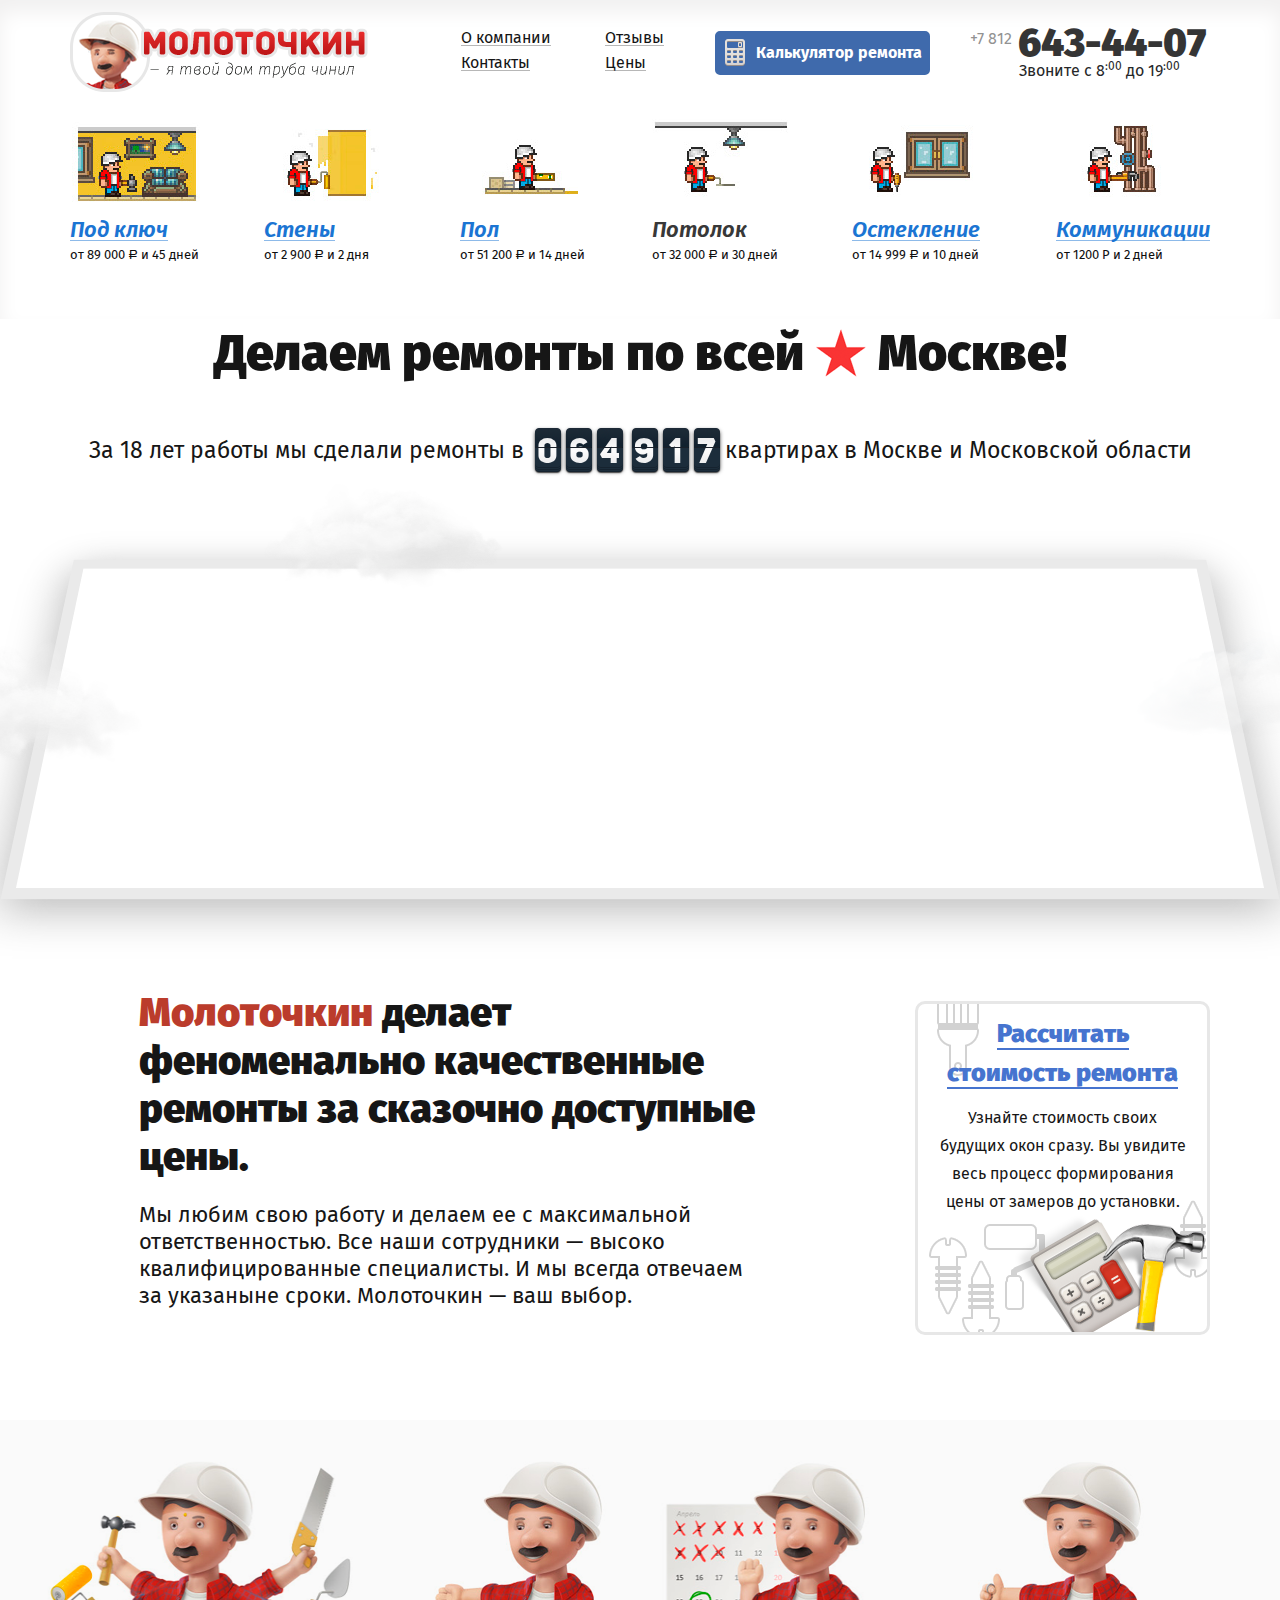
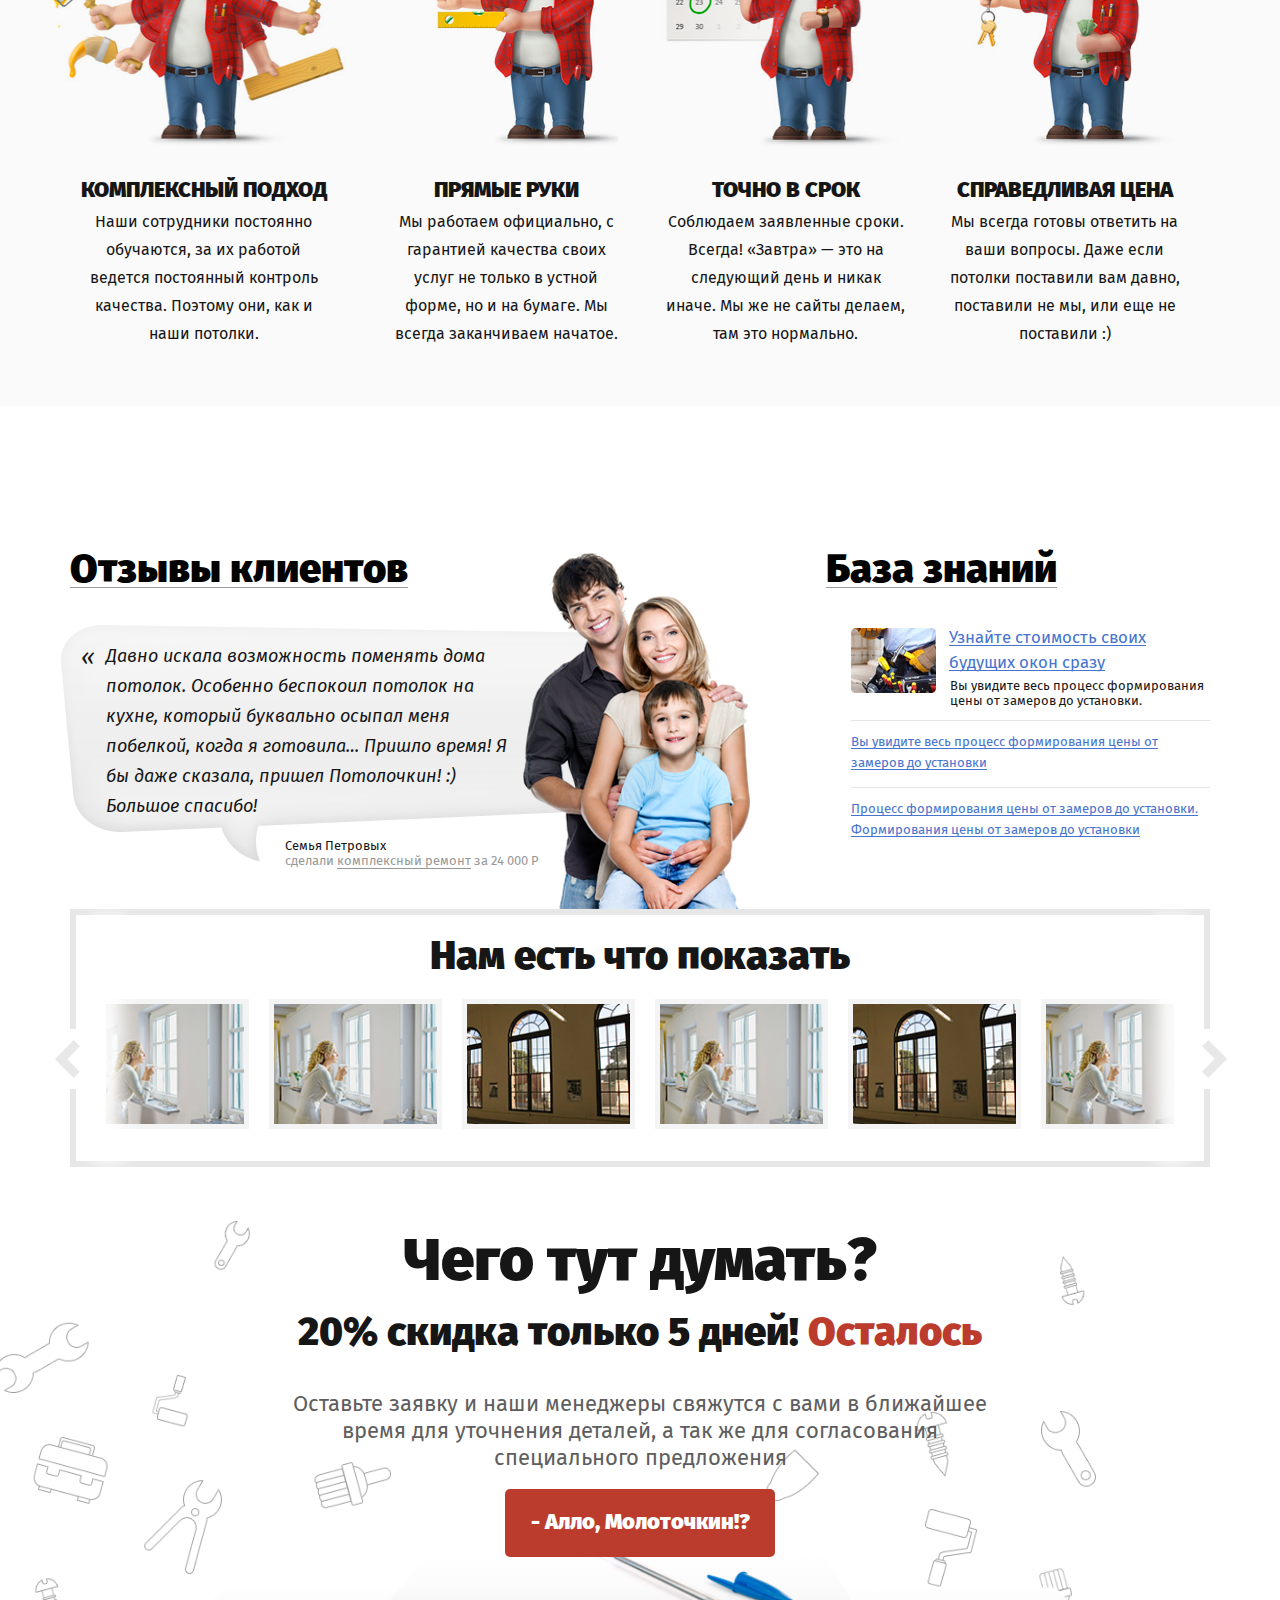
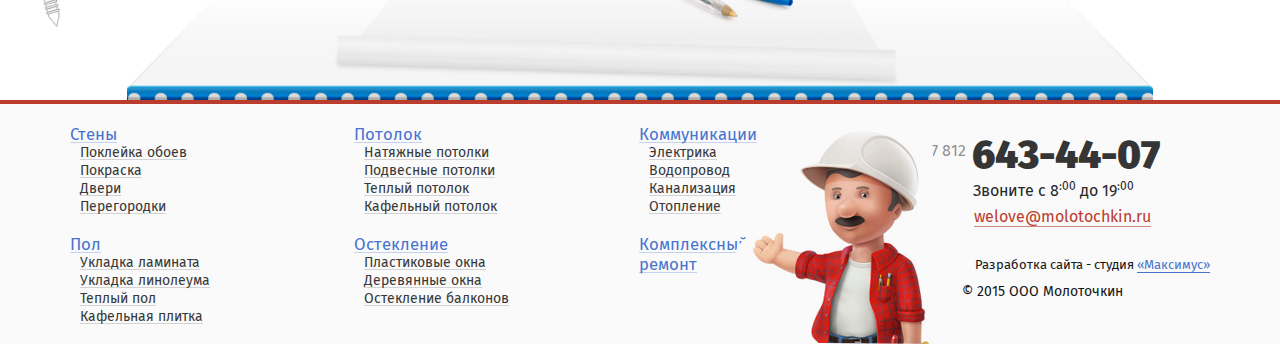
==== commit 290cd41c: "адаптив index 100%" ====
--- a/index.html
+++ b/index.html
@@ -55,9 +55,9 @@
         <div class="main__map-block">
           <div class="container">
             <h1 class="main__title">Делаем ремонты по всей <img src="img/star.png" alt="" class="main__title-img"> Москве!</h1>
-            <p class="main__map-text">За 18 лет работы мы сделали ремонты в 
-              <div class="main__counter-wrap"><span class="main__counter">0</span><span class="main__counter">6</span><span class="main__counter">4</span><span class="main__counter">9</span><span class="main__counter">1</span><span class="main__counter">7</span></div> квартирах в Москве и Московской области
-            </p>
+            <div class="main__map-text">За 18 лет работы мы сделали ремонты в 
+              <div class="main__counter-wrap"><span class="main__counter">0</span><span class="main__counter">6</span><span class="main__counter">4</span><span class="main__counter">9</span><span class="main__counter">1</span><span class="main__counter">7</span></div>квартирах в Москве и Московской области
+            </div>
           </div>
           <div class="main__map-wrap">
             <div class="main__map-stage">
@@ -195,7 +195,6 @@
     </footer>
     <script src="js/jquery.js"></script>
     <script type="text/javascript" src="//yastatic.net/share/share.js" charset="utf-8"></script>
-    <script src="//api-maps.yandex.ru/2.1/?lang=ru_RU" type="text/javascript"></script>
     <script src="js/plugins.js"></script>
     <!-- ============= подключить только на странице отзывов-->
     <script src="js/slick.min.js"></script>
--- a/css/styles.css
+++ b/css/styles.css
@@ -1 +1 @@
-@font-face{font-family:'Fira Heavy';src:url('../fonts/firasans-heavy.eot');src:url('../fonts/firasans-heavy.eot?#iefix') format('embedded-opentype'),url('../fonts/firasans-heavy.woff') format('woff'),url('../fonts/firasans-heavy.ttf') format('truetype');font-weight:normal;font-style:normal}@font-face{font-family:'Fira Ultra';src:url('../fonts/firasans-ultra.eot');src:url('../fonts/firasans-ultra.eot?#iefix') format('embedded-opentype'),url('../fonts/firasans-ultra.woff') format('woff'),url('../fonts/firasans-ultra.ttf') format('truetype');font-weight:normal;font-style:normal}@font-face{font-family:'Fira SemiBold';src:url('../fonts/firasans-semibold.eot');src:url('../fonts/firasans-semibold.eot?#iefix') format('embedded-opentype'),url('../fonts/firasans-semibold.woff') format('woff'),url('../fonts/firasans-semibold.ttf') format('truetype');font-weight:normal;font-style:normal}@font-face{font-family:'Fira SemiBold Italic';src:url('../fonts/firasans-semibolditalic.eot');src:url('../fonts/firasans-semibolditalic.eot?#iefix') format('embedded-opentype'),url('../fonts/firasans-semibolditalic.woff') format('woff'),url('../fonts/firasans-semibolditalic.ttf') format('truetype');font-weight:normal;font-style:normal}@font-face{font-family:'Uni Sans';src:url('../fonts/uni_sans_heavy.eot');src:url('../fonts/uni_sans_heavy.eot?#iefix') format('embedded-opentype'),url('../fonts/uni_sans_heavy.woff') format('woff'),url('../fonts/uni_sans_heavy.ttf') format('truetype');font-weight:normal;font-style:normal}@font-face{font-family:'Rubl';src:url('../fonts/ALSRubl.eot');src:url('../fonts/ALSRubl.eot?#iefix') format('embedded-opentype'),url('../fonts/ALSRubl.woff') format('woff'),url('../fonts/ALSRubl.ttf') format('truetype');font-weight:normal;font-style:normal}@font-face{font-family:'Flow';src:url('../fonts/FlowRegular.eot');src:url('../fonts/FlowRegular.eot?#iefix') format('embedded-opentype'),url('../fonts/FlowRegular.woff') format('woff'),url('../fonts/FlowRegular.ttf') format('truetype');font-weight:normal;font-style:normal}/*! normalize.css v3.0.2 | MIT License | git.io/normalize */html{-ms-text-size-adjust:100%;-webkit-text-size-adjust:100%}body{margin:0}article,aside,details,figcaption,figure,footer,header,hgroup,main,menu,nav,section,summary{display:block}audio,canvas,progress,video{display:inline-block;vertical-align:baseline}audio:not([controls]){display:none;height:0}[hidden],template{display:none}a{background-color:transparent}a:active,a:hover{outline:0}abbr[title]{border-bottom:1px dotted}b,strong{font-weight:700}dfn{font-style:italic}h1{font-size:2em;margin:.67em 0}mark{background:#ff0;color:#000}small{font-size:80%}sub,sup{font-size:75%;line-height:0;position:relative;vertical-align:baseline}sup{top:-0.5em}sub{bottom:-0.25em}img{border:0}svg:not(:root){overflow:hidden}figure{margin:1em 40px}hr{-moz-box-sizing:content-box;box-sizing:content-box;height:0}pre{overflow:auto}code,kbd,pre,samp{font-family:monospace,monospace;font-size:1em}button,input,optgroup,select,textarea{color:inherit;font:inherit;margin:0}button{overflow:visible}button,select{text-transform:none}button,html input[type=button],input[type=reset],input[type=submit]{-webkit-appearance:button;cursor:pointer}button[disabled],html input[disabled]{cursor:default}button::-moz-focus-inner,input::-moz-focus-inner{border:0;padding:0}input{line-height:normal}input[type=checkbox],input[type=radio]{box-sizing:border-box;padding:0}input[type=number]::-webkit-inner-spin-button,input[type=number]::-webkit-outer-spin-button{height:auto}input[type=search]{-webkit-appearance:textfield;-moz-box-sizing:content-box;-webkit-box-sizing:content-box;box-sizing:content-box}input[type=search]::-webkit-search-cancel-button,input[type=search]::-webkit-search-decoration{-webkit-appearance:none}fieldset{border:1px solid silver;margin:0 2px;padding:.35em .625em .75em}legend{border:0;padding:0}textarea{overflow:auto}optgroup{font-weight:700}table{border-collapse:collapse;border-spacing:0}td,th{padding:0}html{height:100%}body{font-family:'Fira Sans',sans-serif;font-weight:normal;background:#fff;height:100%;color:#161616}.main-wrapper{overflow:hidden}.buffer{height:px;clear:both}.footer{height:px;margin-top:-px}.container{position:relative;font-size:14px;margin:0 auto;padding:0 15px;box-sizing:border-box}label{font-weight:normal}h1,h2,h3,h4,h5{font-family:'Fira Sans',sans-serif}img{max-width:100%}a img{border:none}button{outline:none}ul{list-style-type:none}a{color:#4674cf;text-decoration:none}a:hover{border-bottom:1px solid transparent}.fancybox-image,.fancybox-inner,.fancybox-nav,.fancybox-nav span,.fancybox-outer,.fancybox-skin,.fancybox-tmp,.fancybox-wrap,.fancybox-wrap iframe,.fancybox-wrap object{padding:0;margin:0;border:0;outline:0;vertical-align:top}.fancybox-wrap{position:absolute;top:0;left:0;z-index:8020}.fancybox-skin{position:relative;background:0 0;border-radius:0;color:#444;text-shadow:none}.fancybox-opened{z-index:8030}.fancybox-inner,.fancybox-outer{position:relative}.fancybox-inner{overflow:hidden}.fancybox-type-iframe .fancybox-inner{-webkit-overflow-scrolling:touch}.fancybox-error{color:#444;font:14px/20px 'Fira Sans',sans-serif;margin:0;padding:15px;white-space:nowrap}.fancybox-iframe,.fancybox-image{display:block;width:100%;height:100%}.fancybox-image{max-width:100%;max-height:100%}#fancybox-loading,.fancybox-close,.fancybox-next span,.fancybox-prev span{background-image:url(../img/fancybox_sprite.png)}#fancybox-loading{position:fixed;top:50%;left:50%;margin-top:-22px;margin-left:-22px;background-position:0 -108px;opacity:.8;cursor:pointer;z-index:8060}#fancybox-loading div{width:44px;height:44px;background:url(../img/fancybox_loading.gif) center center no-repeat}.fancybox-close{position:absolute;top:8px;right:8px;width:36px;height:36px;cursor:pointer;z-index:8040}.fancybox-nav{position:absolute;top:0;width:40%;height:100%;cursor:pointer;text-decoration:none;background:url(../img/blank.gif);-webkit-tap-highlight-color:transparent;z-index:8040}.fancybox-prev{left:0}.fancybox-next{right:0}.fancybox-nav span{position:absolute;top:50%;width:36px;height:34px;margin-top:-18px;cursor:pointer;z-index:8040}.fancybox-prev span{left:10px;background-position:0 -36px}.fancybox-next span{right:10px;background-position:0 -72px}.fancybox-nav:hover span{visibility:visible}.fancybox-tmp{position:absolute;top:-99999px;left:-99999px;visibility:hidden;max-width:99999px;max-height:99999px;overflow:visible !important}.fancybox-lock{overflow:hidden}.fancybox-overlay{position:absolute;top:0;left:0;overflow:hidden;display:none;z-index:8010;background:rgba(0,0,0,0.75)}.fancybox-overlay-fixed{position:fixed;bottom:0;right:0}.fancybox-lock .fancybox-overlay{overflow:auto;overflow-y:scroll}.fancybox-title{visibility:hidden;font:400 13px/20px 'Fira Sans',sans-serif;position:relative;text-shadow:none;z-index:8050}.fancybox-opened .fancybox-title{visibility:visible}.fancybox-title-float-wrap{position:absolute;bottom:0;right:50%;margin-bottom:-35px;z-index:8050;text-align:center}.fancybox-title-float-wrap .child{display:inline-block;margin-right:-100%;padding:2px 20px;background:0 0;background:rgba(0,0,0,0.8);text-shadow:0 1px 2px #222;color:#fff;font-weight:700;line-height:24px;white-space:nowrap}.fancybox-title-outside-wrap{position:relative;margin-top:10px;color:#fff}.fancybox-title-inside-wrap{padding-top:10px}.fancybox-title-over-wrap{position:absolute;bottom:0;left:0;color:#fff;padding:10px;background:#000;background:rgba(0,0,0,0.8)}.bx-wrapper{position:relative;margin:-15px auto 0 auto !important;padding:0;*zoom:1}.bx-wrapper img{max-width:100%;border:5px solid #f4f4f4}.bx-wrapper .bx-viewport{-webkit-transform:translatez(0);-moz-transform:translatez(0);-ms-transform:translatez(0);-o-transform:translatez(0);transform:translatez(0);padding-bottom:13px}.bx-wrapper .bx-pager,.bx-wrapper .bx-controls-auto{position:absolute;bottom:-30px;width:100%}.bx-wrapper .bx-loading{min-height:50px;height:100%;width:100%;position:absolute;top:0;left:0;z-index:2000}.bx-wrapper .bx-pager{text-align:center;font-size:.85em;font-family:Arial;font-weight:bold;color:#666;padding-top:20px}.bx-wrapper .bx-pager .bx-pager-item,.bx-wrapper .bx-controls-auto .bx-controls-auto-item{display:inline-block;*zoom:1;*display:inline}.bx-wrapper .bx-pager.bx-default-pager a{background:#666;text-indent:-9999px;display:block;width:10px;height:10px;margin:0 5px;outline:0;-moz-border-radius:5px;-webkit-border-radius:5px;border-radius:5px}.bx-wrapper .bx-pager.bx-default-pager a:hover,.bx-wrapper .bx-pager.bx-default-pager a.active{background:#000}.bx-wrapper .bx-prev{left:-29px;background:url(../img/arrows.png) 8px 11px no-repeat}.bx-wrapper .bx-next{right:-29px;background:url(../img/arrows.png) -43px 11px no-repeat}.bx-wrapper .bx-prev:hover{background-position:8px -65px;border-bottom:none}.bx-wrapper .bx-next:hover{background-position:-43px -65px;border-bottom:none}.bx-wrapper .bx-controls-direction a{position:absolute;top:41%;margin-top:-16px;outline:0;width:40px;height:60px;text-indent:-9999px;z-index:7000;background-color:#fff}.bx-wrapper .bx-controls-direction a.disabled{display:none}.bx-wrapper .bx-controls-auto{text-align:center}.bx-wrapper .bx-controls-auto .bx-start{display:block;text-indent:-9999px;width:10px;height:11px;outline:0;margin:0 3px}.bx-wrapper .bx-controls-auto .bx-start:hover,.bx-wrapper .bx-controls-auto .bx-start.active{background-position:-86px 0}.bx-wrapper .bx-controls-auto .bx-stop{display:block;text-indent:-9999px;width:9px;height:11px;outline:0;margin:0 3px}.bx-wrapper .bx-controls-auto .bx-stop:hover,.bx-wrapper .bx-controls-auto .bx-stop.active{background-position:-86px -33px}.bx-wrapper .bx-controls.bx-has-controls-auto.bx-has-pager .bx-pager{text-align:left;width:80%}.bx-wrapper .bx-controls.bx-has-controls-auto.bx-has-pager .bx-controls-auto{right:0;width:35px}.bx-wrapper .bx-caption{position:absolute;bottom:0;left:0;background:#666\9;background:rgba(80,80,80,0.75);width:100%}.bx-wrapper .bx-caption span{color:#fff;font-family:Arial;display:block;font-size:.85em;padding:10px}.slick-slider{position:relative;display:block;-moz-box-sizing:border-box;box-sizing:border-box;-webkit-user-select:none;-moz-user-select:none;-ms-user-select:none;user-select:none;-webkit-touch-callout:none;-khtml-user-select:none;-ms-touch-action:pan-y;touch-action:pan-y;-webkit-tap-highlight-color:transparent}.slick-list{position:relative;display:block;overflow:hidden;margin:0}.slick-list:focus{outline:none}.slick-list.dragging{cursor:pointer;cursor:hand}.slick-slider .slick-track,.slick-slider .slick-list{padding-top:32px;-webkit-transform:translate3d(0, 0, 0);-moz-transform:translate3d(0, 0, 0);-ms-transform:translate3d(0, 0, 0);-o-transform:translate3d(0, 0, 0);transform:translate3d(0, 0, 0)}.slick-track{position:relative;top:0;left:0;display:block}.slick-track:before,.slick-track:after{display:table;content:''}.slick-track:after{clear:both}.slick-loading .slick-track{visibility:hidden}.slick-slide{display:none;float:left;height:100%;min-height:1px}[dir='rtl'] .slick-slide{float:right}.slick-slide img{display:block;margin:auto}.slick-slide.slick-loading img{display:none}.slick-slide.dragging img{pointer-events:none}.slick-initialized .slick-slide{display:block;outline:none}.slick-loading .slick-slide{visibility:hidden}.slick-vertical .slick-slide{display:block;height:auto;border:1px solid transparent}.slick-arrow.slick-hidden{display:none}.slick-slide>div{opacity:.7;padding:12em 0}.slick-slide.slick-center>div{-moz-transform:scale(1.75);-ms-transform:scale(1.75);-o-transform:scale(1.75);-webkit-transform:scale(1.75);transform:scale(1.75);-webkit-transition:all .55s ease;-o-transition:all .55s ease;-moz-transition:all .55s ease;transition:all .55s ease;z-index:2;padding:115px 47px;opacity:1;position:relative;background:url(../img/slider_bg.png) 0 61px no-repeat;background-size:100%}.slick-slide.slick-center .video-slider__autor-block{-moz-transform:scale(.6);-ms-transform:scale(.6);-o-transform:scale(.6);-webkit-transform:scale(.6);transform:scale(.6);margin-left:-69px;margin-top:-10px}.slick-prev,.slick-next{font-size:0;line-height:0;position:absolute;top:50%;display:block;width:32px;height:40px;margin-top:-10px;padding:0;cursor:pointer;color:transparent;border:none;outline:none;background:transparent;background:url(../img/arrows.png) 0 0 no-repeat}.slick-prev{left:-25px;background-position:0 -77px}.slick-next{right:-25px;background-position:-53px -77px}.slick-slider{margin-bottom:30px}.slick-dots{position:absolute;bottom:-45px;display:block;width:100%;padding:0;list-style:none;text-align:center}.slick-dots li{position:relative;display:inline-block;width:20px;height:20px;margin:0 5px;padding:0;cursor:pointer}.slick-dots li button{font-size:0;line-height:0;display:block;width:20px;height:20px;padding:5px;cursor:pointer;color:transparent;border:0;outline:none;background:transparent}.slick-dots li button:hover,.slick-dots li button:focus{outline:none}.slick-dots li button:hover:before,.slick-dots li button:focus:before{opacity:1}.slick-dots li button:before{font-family:'slick';font-size:6px;line-height:20px;position:absolute;top:0;left:0;width:20px;height:20px;content:'•';text-align:center;opacity:.25;color:black;-webkit-font-smoothing:antialiased;-moz-osx-font-smoothing:grayscale}.slick-dots li.slick-active button:before{opacity:.75;color:black}.header{padding:12px 0 43px 0;box-shadow:inset 0 12px 20px #f1f0f0}.header__menu{display:inline-block;vertical-align:top}.header__menu-list{padding:0;margin:0}.header__menu-item{margin:0 0 8px 0}.header__menu-link{font-size:16px;color:#141515;border-bottom:1px solid #b7b7b7;line-height:15px;display:inline-block}.header__menu-link:hover{color:#2d2f2f}.header__calc-btn{vertical-align:top;margin:19px 0 0 -36px;line-height:38px;padding:0 5px 0 38px;border:3px solid #3f6aac;color:#fff;font-size:16px;font-weight:bold;border-radius:5px;background-color:#3f6aac;background-image:url(../img/calc.png);background-repeat:no-repeat;background-position:7px 5px;-webkit-transition:all .4s ease;-o-transition:all .4s ease;-moz-transition:all .4s ease;transition:all .4s ease}.header__calc-btn:hover{border:3px solid;background-color:#fff;color:#968d89}.header__phone-block{float:right;display:inline-block;margin:0 0 0 0}.header__phone-block:after{content:'';display:block;height:0;overflow:hidden;clear:both}.header__phone{font-family:'Fira Heavy',sans-serif;font-size:40px;color:#353535;display:block;margin:2px 4px 0 0}.header__phone:hover{border-bottom:none}.header__phone-prefix{color:#929292;font-size:16px;font-family:'Fira Sans',sans-serif;display:inline-block;margin:15px 6px 0 0;vertical-align:top}.header__email{color:#bb3c2c;border-bottom:1px solid #d0867f;display:inline-block;margin-left:50px;font-size:16px;line-height:18px}.header__time{margin:-15px 0 0 49px;font-size:16px;color:#262729}.header__time._footer{margin:-7px 0 8px 49px}.main-menu__block{clear:both;margin:23px 0 0 0}.main-menu__list{padding:0;display:table}.main-menu__item{display:table-cell;width:19%}.main-menu__item:hover .main-menu__title{border-bottom:1px solid transparent}.main-menu__image{display:block;margin:0 0 14px 0}.main-menu__title{color:#1b75d3;font-family:'Fira Semibold Italic',sans-serif;display:inline-block;line-height:18px;margin:0 0 6px 0;border-bottom:1px solid #8dbae9}.main-menu__text{font-size:13px;color:#0e0e0e;margin:0}.main-menu__link{display:block}.main-menu__link:hover{border-bottom:none}.main-menu__link.active{cursor:default}.main-menu__link.active .main-menu__title{color:#383838;border-bottom:1px solid transparent}.content__block{overflow:hidden}.main__map-block{text-align:center;margin-bottom:69px}.main__title{font-family:'Fira Heavy',sans-serif;margin:0 0 40px 0}.main__title._white{color:#fff}.main__title._upper{text-transform:uppercase}.main__title-link{color:#020202;border-bottom:1px solid #9a9a9a;line-height:32px;display:inline-block}.main__title-img{display:inline-block;margin:0 0 0 0}.main__map-text{font-size:23px;margin:-6px 0 0 0}.main__counter-wrap{display:inline-block}.main__counter{display:inline-block;background:linear-gradient(#dbdcde, #fcfcfc, #dbdcde);-webkit-background-clip:text;color:transparent;font-size:35px;margin:0 0 10px -5px;width:36px;line-height:52px;font-family:'Uni Sans',sans-serif;position:relative;top:5px}.main__counter:after{position:absolute;content:'';background:url(../img/cell.png) 0 0 no-repeat;width:36px;height:52px;top:0;left:0;z-index:-1}.main__counter:before{position:absolute;content:'';background:#192029;width:25px;height:1px;top:43%;left:5px}.main__counter:first-child{margin-left:0}.main__counter:nth-child(3){margin-right:4px}.main__map-wrap{-webkit-perspective:1700px;perspective:1700px;-webkit-perspective-origin:50% 90%;perspective-origin:50% 90%;position:relative;pointer-events:none;height:440px;max-width:1920px;margin:0 auto}.main__map-wrap:before{position:absolute;content:'';background:url(../img/map_sky.png) 0 0 no-repeat;width:100%;height:100%;top:0;left:0;z-index:2;background-size:100%}.main__map-stage{width:100%;height:100%;-webkit-transform:rotateX(30deg) translate3D(0, -50px, -100px);transform:rotateX(30deg) translate3D(0, -50px, -100px);-webkit-transform-style:preserve-3d;transform-style:preserve-3d;-webkit-transition:.5s;transition:.5s;pointer-events:auto;box-sizing:border-box;border:13px solid #eaeaea;box-shadow:0 12px 48px #b8b8b8}.main__inner{display:inline-block;position:relative;padding-left:69px;box-sizing:border-box}.main__text-red{color:#bb3c2c}.main__second-title{font-family:'Fira Heavy',sans-serif;margin:0 0 18px 0}.main__second-title._whiteUpper{text-transform:uppercase;color:#fff}.main__second-title div{display:inline-block;vertical-align:middle;margin-left:20px}.main__text{margin:0 0 30px 0}.main__line{line-height:normal;font-size:200%}.main__img{margin-bottom:40px}.main__img._floatR{float:right;margin:0 -40px 0 0}.main__extra-block{margin-bottom:50px}.main__extra-list{margin-bottom:-20px;padding:0}.main__extra-item{vertical-align:top;display:inline-block}.main__extra-text{font-size:16px}.main__list{padding:0;margin:40px 0 120px}.main__item{position:relative}.main__item:before{content:'';position:absolute;width:17px;height:2px;background:#e6e6e6}.main__item._strong{font-weight:600;margin:0 0 10px}.main__item._strong:before{background:#dcdcdc}.main__category{margin:0 0 40px -17px}.main__category._margT{margin:81px 0 40px 0}.main__category-link{border-bottom:1px dotted;line-height:22px;font-size:22px;display:inline-block;margin:0 17px 20px 17px}.main__category-active{color:#434343;display:inline-block;margin:0 10px;padding:2px 13px;font-size:22px;box-shadow:0 0 6px #999;border-radius:5px;border-bottom:1px solid #c9c9c9;background:#fff;background:-moz-linear-gradient(top, #fff 0, #e7e7e7 100%);background:-webkit-gradient(linear, left top, left bottom, color-stop(0, #fff), color-stop(100%, #e7e7e7));background:-webkit-linear-gradient(top, #fff 0, #e7e7e7 100%);background:-o-linear-gradient(top, #fff 0, #e7e7e7 100%);background:-ms-linear-gradient(top, #fff 0, #e7e7e7 100%);background:linear-gradient(to bottom, #fff 0, #e7e7e7 100%);filter:progid:DXImageTransform.Microsoft.gradient(startColorstr='#ffffff', endColorstr='#e7e7e7', GradientType=0)}.main__link{border-bottom:1px dotted;line-height:22px;font-size:50%}#map{width:100%;height:100%}.calc__block{border:3px solid #e7e7e7;background:url(../img/calc_bg.png) 11px 0 no-repeat;border-radius:10px;text-align:center;float:right;width:295px;box-sizing:border-box;padding:12px 16px 76px 16px;margin:10px 0 0 0}.calc__title{color:#4674cf;font-size:90%;font-family:'Fira Heavy',sans-serif;border-bottom:2px solid #4674cf}.calc__title:hover{border-bottom:2px solid transparent}.calc__line{line-height:normal;font-size:200%}.calc__text{font-size:16px;color:#161616;line-height:28px;margin:10px 0 40px 0}.advantages__block{background:#fafafa;clear:both;padding:30px 0 58px 0}.advantages__item{display:inline-block;text-align:center;position:relative;vertical-align:top;padding:0 26px;box-sizing:border-box}.advantages__title{text-transform:uppercase;font-size:22px;font-family:'Fira Heavy',sans-serif}.advantages__text{font-size:16px;margin:0}.preview__feedback{position:relative;display:inline-block}.preview__feedback-img{position:absolute;bottom:-12px;right:-28px}.preview__feedback-text{position:relative;font-size:18px;font-style:italic;line-height:30px;min-height:237px;margin:0}.preview__feedback-text:after{position:absolute;content:'';background:url(../img/message_bg.png) 0 0 no-repeat;width:602px;height:237px;top:12px;left:-9px;z-index:-1}.preview__feedback-text:before{position:absolute;font-size:24px;content:'«';top:29px;left:11px}.preview__autor-block{margin:-58px 0 0 215px;min-height:59px;z-index:2;position:relative}.preview__autor{margin:0;color:#161616;font-size:13px}.preview__autor-text{color:#989898;font-size:13px;margin:0}.preview__autor-link{border-bottom:1px solid #989898;color:#989898;display:inline-block;line-height:15px}.base__block{margin:0;vertical-align:top;display:inline-block;position:relative}.base__block:after{content:'';display:block;width:0;height:0;overflow:hidden;clear:both}.base__inner{margin-top:21px;padding-left:25px}.base__item{border-bottom:1px solid #e5e5e5;padding:12px 0;position:relative}.base__item:last-child{border-bottom:none}.base__item:after{content:'';display:block;clear:both}.base__main-link{color:#4674cf;font-size:60%;border-bottom:1px solid;vertical-align:top;line-height:25px}.base__line{font-size:200%;line-height:15px}.base__image{float:left;margin:0 13px 0 0}.base__text{font-size:13px;margin:0 0 0 99px}.base__link{font-size:47%;line-height:20px;border-bottom:1px solid}.slider__block{border:6px solid #e7e7e7;margin-top:12px;text-align:center;padding:19px 0 30px 0;position:relative;clear:both;margin-bottom:50px}.slider__block:before{position:absolute;content:'';top:0;left:0;height:100%;width:30px;background-color:#fff;z-index:2;box-shadow:17px 1px 19px #fff}.slider__block:after{position:absolute;content:'';top:0;right:0;height:100%;width:30px;background-color:#fff;z-index:2;box-shadow:-17px 1px 19px #fff}.action__block{position:relative;text-align:center;background:url(../img/table.png) bottom center no-repeat;padding-bottom:143px}.action__block:before{position:absolute;content:'';background:url(../img/action_bg.png) 0 0 no-repeat;height:451px;top:4px;left:-76px;z-index:-1;right:0;display:block;margin:auto}.action__big-title{font-size:60px;font-family:'Fira Heavy',sans-serif;margin:0}.action__text{margin:32px 0 18px 0;color:#5e5e5e;font-size:22px}.action__btn{color:#fff;background:#bb3c2c;border-radius:5px;line-height:68px;width:270px;font-size:22px;font-family:'Fira Heavy',sans-serif;display:inline-block;-webkit-transition:background .4s ease;-o-transition:background .4s ease;-moz-transition:background .4s ease;transition:background .4s ease;z-index:2;position:relative}.action__btn:hover{border-bottom:none;background:#d45646}#timerb3875700c29afd87f43ed6cefa354c40 .timer-flipchart-face{font-family:'Uni Sans',sans-serif !important}.rubl{font-style:normal;font-family:'Rubl'}.calculate__block{margin-top:-17px;padding:26px 0 51px 0;position:relative;background:url(../img/quest_bg.jpg) 0 0 no-repeat;background-size:cover}.calculate__text{font-size:18px;text-shadow:1px 1px #3d7ca1;margin:-44px 0 36px 0;color:#fff}.calculate__progress-block{overflow:hidden;background:url(../img/not_ok.png) repeat-x;position:relative;height:38px;margin:0 auto 27px auto}.calculate__progress-line{width:25%;height:38px;background:url(../img/ok.png) repeat-x}.calculate__qa-area{position:relative}.calculate__qa-area:after{content:'';clear:both;height:0;width:0;display:block}.calculate__image{float:left}.calculate__inner{margin-bottom:40px;margin:14px 0 28px -30px;height:289px;overflow:hidden;padding:1em 41px 3em 106px;display:inline-block;vertical-align:top;box-sizing:border-box}.calculate__inner._question{background:url(../img/quest_text_bg.png) 0 0 no-repeat;box-sizing:border-box;text-align:center}.calculate__inner._answer{background:url(../img/answer_text-bg.png) 0 0 no-repeat}.calculate__inner-title{font-weight:600;line-height:59px}.calculate__inner-title i{font-weight:400}.calculate__red{color:#dd3f2b}.calculate__regular{font-weight:400}.calculate__inner-text{font-size:16px;margin:0}.calculate__btn-block{display:inline-block}.calculate__btn{color:#fff;display:inline-block;font-weight:600;text-align:center;border-radius:10px;border:4px solid #ececec;box-shadow:5px 5px 0 #4292cb;line-height:67px;background:#dd3f2b;-webkit-transition:background .4s ease;-o-transition:background .4s ease;-moz-transition:background .4s ease;transition:background .4s ease}.calculate__btn:hover{border-bottom:4px solid #ececec;background:#b82f1d}.calculate__btn._invers{border:4px solid #dd3f2b;color:#dd3f2b;background:#ececec}.calculate__btn._invers:hover{background:#fff}.calculate__btn._large{width:auto;padding:0 30px}.timeline__image{position:relative;max-width:1920px;z-index:-1;display:block;width:100%}.people__block{margin-bottom:83px}.people__list{margin:60px 0 40px 0}.people__item{display:inline-block;vertical-align:top}.people__image{margin:0 0 20px 0}.people__name{margin:0 0 -5px 0;font-weight:bold}.people__post{color:#8e8e8e;margin:0}.people__link-block{margin:30px 0 0 0}.people__link{font-size:20px;border-bottom:1px solid;display:inline-block;line-height:20px;margin:0 20px 15px 0}.people__contact{position:relative;margin:20px 0 40px 0}.people__contact:before{position:absolute;content:'';background:url(../img/contact_bg.png) 0 0 no-repeat;width:286px;height:113px;top:-7px;left:-25px;z-index:-1}.people__prefix{font-size:16px;display:inline-block;vertical-align:top;color:#919191;font-family:'Fira Sans',sans-serif}.people__phone{font-family:'Fira Heavy',sans-serif;color:#383838;margin:0;display:block}.people__phone:hover{border-bottom:none}.people__email{border-bottom:1px solid;line-height:18px;display:inline-block}.people__service{margin:0 0 10px}.side__block{float:right;box-sizing:border-box;width:255px}.side__block:after{content:'';position:absolute;display:block;clear:both}.side__image{border-radius:50%;max-width:232px;max-height:232px}.side__text{font-family:'Flow';color:#fd0002;font-size:20px;text-align:center}.side__link{border-bottom:1px solid;font-size:50%}.side__line{line-height:normal;font-size:200%}.partner__block{margin-bottom:104px}.partner__img{vertical-align:top;display:inline-block;margin:0 30px 40px 0}.partner__link{border-bottom:1px dotted;font-size:20px;line-height:20px;display:inline-block}.feedback__block{margin-bottom:112px}.feedback__list{margin-top:30px}.feedback__item{position:relative;vertical-align:top;padding:20px;box-sizing:border-box;border-radius:25px;background:#f0f0f0}.feedback__text{font-style:italic;font-size:16px}.feedback__autor-block{width:177px;float:right;margin:-25px 20px 0 0;position:relative;z-index:3;text-align:right}.feedback__autor-img{margin:0 0 -8px 0}.feedback__autor-name{font-size:13px;margin:0;text-align:left}.feedback__autor-text{color:#989898;font-size:13px;margin:-4px 0 0 0;text-align:left;line-height:7px}.feedback__autor-link{font-size:49%;color:#989898;border-bottom:1px solid}.feedback__line{line-height:normal;font-size:200%}.feedback__column{vertical-align:top;padding:0;margin:0;display:inline-block}.feedback__column-item:after{clear:both;content:'';display:block}.feedback__more{text-align:center;margin:50px 0 0 0}.feedback__more-link{font-size:30px;color:#4674cf;border-bottom:1px dotted;display:inline-block;line-height:32px}.cost__block{position:relative}.cost__block:after{content:'';display:block;clear:both}.cost__img{float:left}.cost__inner{border:3px solid #e7e7e7;border-radius:10px;box-sizing:border-box;display:inline-block;width:74%;position:relative}.cost__data{vertical-align:top;display:inline-block;border-radius:10px 0 0 10px;position:relative}.cost__data:before{position:absolute;content:'';width:0;height:0;top:0;z-index:1}.cost__result{vertical-align:top;height:100%;display:inline-block;position:absolute;background:#fafafa;border-radius:0 8px 8px 0;box-sizing:border-box}.cost__text{margin:0;display:inline-block}.cost__input{border:2px solid #e3e3e3;background:#f4f4f4;text-align:center;border-radius:7px;padding:0 7px;margin-right:10px;outline:none;box-sizing:border-box}.cost__select{border:2px solid #e3e3e3;background:#f4f4f4;border-radius:7px;padding:0 10px;outline:none;box-sizing:border-box}.cost__btn{color:#fff;display:inline-block;font-weight:600;text-align:center;border-radius:10px;border:4px solid #ececec;box-shadow:5px 5px 0 #e1e1e1;background:#dd3f2b;-webkit-transition:background .4s ease;-o-transition:background .4s ease;-moz-transition:background .4s ease;transition:background .4s ease}.cost__btn:hover{border-bottom:4px solid #ececec;background:#d45646}.cost__title{font-size:22px;margin:0}.cost__price{font-weight:500;display:inline-block;margin-right:10px}.cost__currency{font-weight:500}.freecall__block{background:#fafafa;padding:43px 0 10px 0}.freecall__text{padding:0 84px;line-height:35px}.freecall__input{width:43%;border:3px solid #bb3c2c;border-radius:8px;padding:0 25px;box-sizing:border-box;color:#9d9d9d;line-height:62px;background:transparent;outline:none;font-size:24px;font-weight:bold}.freecall__inner{padding:11px 0;position:relative;text-align:center;margin-bottom:120px}.freecall__inner:before{position:absolute;content:'';background:url(../img/height.png) 0 0 no-repeat;width:153px;height:273px;top:0}.freecall__btn{color:#fff;display:inline-block;font-size:22px;font-weight:600;text-align:center;width:226px;margin-left:27px;border-radius:10px;border:4px solid #ececec;box-shadow:5px 5px 0 #e1e1e1;position:relative;line-height:67px;background:#dd3f2b;-webkit-transition:background .4s ease;-o-transition:background .4s ease;-moz-transition:background .4s ease;transition:background .4s ease}.freecall__btn:hover{border-bottom:4px solid #ececec;background:#b82f1d}.freecall__btn:before{position:absolute;content:'';background:url(../img/width.png) 0 0 no-repeat;width:220px;height:57px;bottom:-71px;left:0}.freecall__change{position:relative;z-index:10;-webkit-transition:all .4s ease;-o-transition:all .4s ease;-moz-transition:all .4s ease;transition:all .4s ease}.freecall__change:before{position:absolute;content:'';background:url(../img/circle_arrow.png) 0 0 no-repeat;width:82px;height:133px;top:29px;left:-46px;z-index:50}.local-form__block{width:100%;height:737px;position:relative;margin:0 auto 73px auto}.local-form__block:after{content:'';position:absolute;top:0;left:0;width:100%;height:16px;box-shadow:inset 0 9px 12px rgba(117,117,117,0.4)}.local-form__sky-top{position:absolute;content:'';background:url(../img/sky_top.png) 0 0 no-repeat;width:100%;height:300px;top:-149px;left:0}.local-form__sky-bottom{position:absolute;content:'';background:url(../img/sky_bottom.png) 0 0 no-repeat;width:100%;height:366px;bottom:-233px;left:0;z-index:1}.local-form__modal{border:2px solid #fcfcfc;position:absolute;top:61px;left:69px;background:#f5f5f5;box-sizing:border-box;border-radius:38px;z-index:3}.local-form__shadow{position:absolute;background:url(../img/modal_shadow.png) 0 0 no-repeat;width:587px;height:529px;top:-8px;left:5px;z-index:2;background-size:100%}.local-form__address{margin:25px 0 11px 0}.local-form__text{margin:0;font-size:16px;color:#929292}.local-form__text._strong{font-family:'Fira Heavy',sans-serif;font-size:24px;color:#2b2b2d}.local-form__text._marg{margin:8px 13px 0 24px;vertical-align:top;display:inline-block}.local-form__phone{font-size:40px;font-family:'Fira Heavy',sans-serif;color:#383838;display:inline-block;margin:-9px 0 11px 0;cursor:pointer}.local-form__email{font-size:18px;border-bottom:1px solid #759cc8;display:inline-block;line-height:18px;color:#146ab2;font-family:'Fira Heavy',sans-serif}.local-form__call{border:none;background:#3f6aac;color:#fff;font-size:16px;font-weight:bold;border-radius:5px;line-height:40px;width:142px;text-align:center;margin:0 0 0 0;vertical-align:top;-webkit-transition:background .4s ease;-o-transition:background .4s ease;-moz-transition:background .4s ease;transition:background .4s ease}.local-form__call:hover{background:#5b84c3}.local-form__form-section{background:url(../img/form_bg.jpg) center center no-repeat;height:100%;background-size:cover;text-align:center;padding:109px 0 0 0;box-sizing:border-box;display:none}.local-form__close{position:absolute;background:url(../img/close.png) 0 0 no-repeat;width:30px;height:30px;top:10px;cursor:pointer;right:87px;z-index:10;-webkit-transition:all .4s ease;-o-transition:all .4s ease;-moz-transition:all .4s ease;transition:all .4s ease}.local-form__close:hover{-moz-transform:rotate(360deg);-webkit-transform:rotate(360deg);-o-transform:rotate(360deg);-ms-transform:rotate(360deg);transform:rotate(360deg)}.local-form__form-text{color:#fff;font-size:22px;margin:0 0 38px 0;line-height:35px;padding:0 17%}.local-form__half-block{width:43%;display:inline-block;vertical-align:top;margin:0 12px 20px 6px}.local-form__input{border:3px solid #fff;box-sizing:border-box;outline:none;border-radius:5px;display:block;color:#fff;font-size:22px;height:51px;margin:0 0 21px 0;font-weight:bold;width:100%;padding:0 20px;background:transparent}.local-form__input::-webkit-input-placeholder{color:#fff}.local-form__input::-moz-placeholder{color:#fff}.local-form__input:-moz-placeholder{color:#fff}.local-form__input:-ms-input-placeholder{color:#fff}.local-form__message{float:right;outline:none;background:transparent;width:100%;border:3px solid #fff;box-sizing:border-box;height:195px;border-radius:5px;font-size:22px;font-weight:bold;resize:none;color:#fff;padding:5px 20px;vertical-align:top}.local-form__message::-webkit-input-placeholder{color:#fff}.local-form__message::-moz-placeholder{color:#fff}.local-form__message:-moz-placeholder{color:#fff}.local-form__message:-ms-input-placeholder{color:#fff}.local-form__submit{color:#fff;display:inline-block;font-size:22px;font-weight:600;text-align:center;width:266px;margin-left:27px;border-radius:10px;border:4px solid #ececec;box-shadow:5px 5px 0 #428bce;position:relative;line-height:67px;font-family:'Fira Heavy',sans-serif;background:#dd3f2b;-webkit-transition:background .4s ease;-o-transition:background .4s ease;-moz-transition:background .4s ease;transition:background .4s ease}.local-form__submit:hover{border-bottom:4px solid #ececec;background:#b82f1d}.price__block{margin:0 0 50px}.price__img{float:left;margin:0 0 0 0}.price__info{margin:23px 0 0 70px}.price__link{border-bottom:1px solid #161616;font-size:22px;color:#161616;display:inline-block;line-height:24px}.price__file{color:#929292;font-weight:300;margin:4px 0 0 0;font-size:16px;font-style:italic}.price__table-line:nth-child(odd){background:#fafafa}.price__table-line:nth-child(even){background:#eaeaea}.price__table-line:first-child ul{margin-bottom:-50px;padding-top:30px}.price__table-title{font-size:30px;color:#161616;margin:0;font-weight:bold;padding-top:50px;padding-bottom:12px}.price__list{padding:20px 0 10px 69px;margin:0}.price__item{display:inline-block;color:#161616;vertical-align:top}.price__table{margin:66px 0 130px}.video__block{float:right;padding:45px 27px 45px 33px;width:360px;height:435px;background:url(../img/paper.png) 0 0 no-repeat;position:relative;box-sizing:border-box}.video__block:before{position:absolute;content:'';background:url(../img/paper_part.png) 0 0 no-repeat;width:99px;height:32px;bottom:68px;left:29px;z-index:2}.video__text{color:#161616;font-size:24px;font-family:'Fira Heavy',sans-serif;margin:248px 0 0 3px;line-height:28px}.video__link{font-size:24px;font-family:'Fira Heavy',sans-serif;line-height:26px;display:inline-block;border-bottom:1px solid #6c8fd7;color:#6288d5}.video-slider__item iframe{width:100%;height:155px;border-radius:15px}.video-slider__autor-image{float:left;border-radius:50%;max-width:50px;max-height:50px}.video-slider__autor-block{margin:0 0 0 20px}.video-slider__autor-name{margin:0 0 0 70px;font-size:13px}.video-slider__autor-desc{color:#989898;font-size:13px;margin:0 0 0 70px}.video-slider__autor-link{color:#989898;font-size:13px;border-bottom:1px solid;display:inline-block;line-height:15px}.footer{background:#fafafa;border-top:4px solid #bb3c2c;padding:20px 0 0 0}.footer__level-one{margin:0;padding:0}.footer__item-one{display:inline-block;vertical-align:top;margin-bottom:18px}.footer__menu{width:82%;position:relative}.footer__menu:before{position:absolute;content:'';background:url(../img/footer_man.png) 0 0 no-repeat;width:210px;height:219px;bottom:0}.footer__link-one{font-size:60%;border-bottom:1px solid #c4d2ed}.footer__level-second{padding-left:10px}.footer__link-second{color:#383838;border-bottom:1px solid #d3d3d3;font-size:50%;line-height:15px}.footer__item-second{vertical-align:top}.footer__line{font-size:200%;line-height:normal}.copyright__block{float:right;margin:0 0 0 0}.copyright__develop{font-size:13px;margin:30px 0 10px 51px}.copyright__link{display:inline-block;line-height:15px;border-bottom:1px solid;font-size:13px}.copyright__text{margin:0 0 0 38px}.yashare-auto-init{margin:30px 0 0 48px;z-index:2;position:relative}.b-share-btn__wrap a:hover{border-bottom:none}@media (max-width:767px){.header{text-align:center;padding:12px 0 0 0}.header__logo{display:block}.header__menu{display:block}.header__menu-item{display:inline-block;margin:7px 2px}.header__phone-block{display:block;margin:0 auto;float:none}.header__phone-block._footer{position:absolute;bottom:-200px}.header__calc-btn{display:inline-block;margin:5px 0}.main-menu__item{width:49%;margin-bottom:30px;display:inline-block;vertical-align:top}.main-menu__title{font-size:18px;line-height:16px}.main-menu__image{margin:auto}.main__title{font-size:33px}.main__title-img{width:33px}.main__map-text{font-size:16px;line-height:20px}.main__counter-wrap{display:block}.main__map-wrap{height:300px}.main__map-block{margin-bottom:28px}.main__second-title{font-size:24px;line-height:27px}.main__second-title div{margin-top:20px;margin-left:0}.main__inner{padding-left:0}.main__text{font-size:16px}.main__block{margin-bottom:40px}.main__title-link{line-height:20px}.calc__block{float:none;display:block;margin:0 auto}.advantages__list{padding:0;margin:0}.advantages__item{padding:0;display:block}.advantages__title{margin:-15px 0 10px 0}.advantages__block{margin-bottom:30px}.preview__feedback{margin-bottom:40px;display:block}.preview__feedback-img{display:none}.preview__feedback-text{min-height:167px;font-size:14px;padding:30px;margin:0;line-height:20px}.preview__feedback-text:after{width:100%;height:248px;background-size:100% 100%}.preview__autor-block{margin:32px 0 0 0;min-height:auto;line-height:18px}.base__inner{padding:0}.slider__block{display:none}.action__big-title{font-size:34px}.action__text{font-size:16px;line-height:20px}.action__block{padding-bottom:80px;background-size:100%}.footer{padding:20px 0 220px 0}.footer__menu{width:100%}.footer__item-one{width:49%}.yashare-auto-init{margin:10px 0 0 48px}.copyright__develop{margin:10px 0 0 51px}}@media (min-width:768px){.container{width:750px}.header__calc-btn{position:absolute;top:64px;right:16px}.header__menu{margin:18px 0 0 49px;width:120px}.main-menu__item{text-align:center}.main-menu__title{font-size:17px}.main-menu__text{display:none}.main__inner{padding-left:25px}.main__title{font-size:38px;line-height:30px}.main__title._upper{font-size:50px;line-height:50px}.main__title._white{font-size:34px;line-height:63px}.main__title-img{position:relative;top:8px}.main__text{font-size:20px}.main__second-title{font-size:30px;line-height:38px}.main__inner{width:400px}.main__second-title._sizeL{font-size:42px}.main__second-title div{margin-top:25px}.main__extra-item{width:27%;margin:0 5% 50px 0}.main__item{font-size:16px;margin-bottom:16px}.main__item:before{left:-25px;top:10px}.advantages__block{margin:35px 0}.advantages__item{width:50%;margin:0 -19px 30px 0}.advantages__item:first-child{width:50%}.advantages__image{position:relative;max-height:280px}.advantages__list{padding:0;margin:0}.preview__feedback{margin:0 0 0 25px}.preview__feedback-img{display:none}.preview__feedback-text{width:533px;padding:28px 20px 18px 34px}.base__block{float:none;margin:0 0 0 25px}.action__block{background-size:100%}.action__block:before{width:100%;background-size:100%}.footer__item-one{width:34%}.footer__menu:before{display:none}.side__block{margin:0 30px 0 0}.timeline__image{margin:-159px auto -89px auto}.people__list{padding:0 0 0 25px}.people__item{width:28%;margin-right:3%}.people__name{font-size:18px}.people__post{font-size:16px}.people__image{max-height:205px}.people__inner{padding-left:25px}.people__contact:before{background-size:72%}.people__phone{font-size:24px}.people__prefix{font-size:16px;margin:7px 7px 0 0}.people__email{font-size:13px}.people__service{font-size:16px}.partner__list{padding:40px 60px 0 25px}.feedback__item{display:block}.feedback__column-item{margin-bottom:35px}.calculate__image{margin:0 20px 20px -207px}.calculate__inner{width:750px}.calculate__inner._answer{padding:2em 24px 3em 84px;background-size:100%}.calculate__inner._question{background-size:100%;height:250px}.calculate__btn{width:220px;font-size:18px;margin-right:10px}.calculate__inner-title{font-size:34px}.calculate__inner-title._margin-line{margin:10px 0;line-height:44px}.calculate__progress-block{display:none}.freecall__inner:before{left:-15px}.freecall__text{font-size:20px}.local-form__sky-top{z-index:0}.local-form__shadow{display:none}.local-form__modal{padding:0 6px 27px 33px;width:455px}.local-form__modal>.local-form__text{display:none}.price__item{font-size:18px}.price__item._price{font-size:30px}.price__item._title{font-size:18px;vertical-align:bottom}.price__item:nth-child(1){width:63%}.price__item:nth-child(2){text-align:right;width:10%}.price__item:nth-child(3){width:25%;text-align:right;margin-top:-8px}.cost__block{margin:15px 0 25px 0}.cost__img{width:43%;margin:0 -50px 0 -90px}.cost__data{padding:14px 0 14px 17px}.cost__data:before{right:-30px;border-top:86px solid transparent;border-left:30px solid #fff;border-bottom:86px solid transparent}.cost__input{font-size:22px;width:80px}.cost__input._half{width:50px}.cost__select{font-size:15px;width:196px;height:38px}.cost__table-item{padding:0 10px 10px 0}.cost__title,.cost__text{font-size:16px}.cost__result{padding:20px 27px 20px 42px}.cost__currency,.cost__price{font-size:28px;margin-bottom:10px}.cost__btn{width:138px;line-height:44px;font-size:18px}.video__block{margin:0 -40px 0 0}}@media (min-width:992px){.container{width:970px}.header__menu{margin:18px 0 0 28px;width:160px}.header__menu-item{width:120px;display:block}.header__calc-btn{display:inline-block;position:inherit;top:0;right:0}.main-menu__item{text-align:left}.main-menu__title{font-size:22px}.main-menu__text{display:block}.main-menu__title-img{top:0}.main__title{font-size:44px;line-height:60px}.main__title._upper{font-size:60px;line-height:60px}.main__title._white{font-size:44px;line-height:60px}.main__inner{width:600px}.main__inner._widthM{width:580px}.main__item{font-size:22px;margin-bottom:30px}.main__item:before{left:-25px;top:15px}.main__text{font-size:22px}.main__second-title{font-size:40px;line-height:48px}.main__second-title._sizeL{font-size:60px}.preview__feedback{margin:0}.advantages__block{margin:81px 0}.advantages__image{max-height:250px;position:absolute;top:0;right:0}.advantages__title{margin:260px 0 0 0;min-height:70px}.advantages__text{line-height:25px}.advantages__item{width:25%;margin:0 -19px 0 0}.advantages__item:first-child{width:29%;padding:0 45px}.advantages__list{padding:0;margin:0 0 0 -37px}.base__block{width:330px;float:right}.action__block:before{width:1224px;background-size:inherit}.footer__item-one{width:40%}.footer__menu:before{right:100px;display:block}.side__block{margin:0 -10px 0 10px}.people__name{font-size:24px}.people__post{font-size:20px}.people__image{max-height:none}.people__contact:before{background-size:contain}.people__phone{font-size:40px}.people__prefix{margin:15px 7px 0 0}.people__email{font-size:16px}.people__item{margin-right:5%}.people__service{font-size:18px}.feedback__list{padding-left:25px;margin-right:-25px}.feedback__item{display:inline-block;margin-bottom:0}.feedback__column-item{width:288px;margin-bottom:20px}.feedback__column{margin-right:2%}.calculate__progress-block{background-size:48px 25px;max-width:937px;display:block}.calculate__progress-line{background-size:48px 25px}.calculate__image{margin:0 20px 20px -52px}.calculate__btn{width:240px;margin-left:0;margin-right:10px;font-size:20px}.calculate__inner{width:814px}.calculate__inner-title{font-size:40px}.calculate__inner-title._margin-line{margin:15px 0}.freecall__inner:before{left:-34px}.freecall__text{margin:28px 0 42px 0;font-size:24px}.cost__block{margin:50px 0 100px 0}.cost__data{padding:20px 0 20px 25px}.cost__data:before{right:-50px;border-top:136px solid transparent;border-left:50px solid #fff;border-bottom:136px solid transparent}.cost__result{padding:36px 34px 20px 61px}.cost__title,.cost__text{font-size:18px}.cost__btn{width:208px;line-height:67px;font-size:22px}.cost__select{font-size:18px;width:299px}.cost__img{margin:0 -25px 0 -115px;width:auto}.cost__table-item{padding:0 23px 20px 0}.cost__input{width:120px;font-size:36px}.cost__input._half{width:70px}.cost__select{height:52px;font-size:22px}.cost__price,.cost__currency{font-size:40px;margin-bottom:20px}.video__block{margin:-40px -25px 0 -30px}.local-form__sky-top{z-index:1}.local-form__shadow{display:block}.local-form__modal{padding:44px 6px 44px 33px;height:364px}.local-form__modal>.local-form__text{display:block}.price__item{font-size:22px}.price__item._price{font-size:40px}.price__item._title{font-size:18px;color:#929292;vertical-align:bottom}.price__item:nth-child(1){width:73%}.price__item:nth-child(3){width:16%;margin-top:-8px}}@media (min-width:1200px){.container{width:1170px}.header__menu{margin:18px 0 0 89px;width:290px}.header__menu-item{width:140px;display:inline-block}.main__title{font-size:50px}.main__inner{padding-left:69px;width:840px}.main__inner._widthM{width:700px}.main__extra-item{width:302px;margin:0 50px 30px 0}.main__second-title div{margin-top:0}.main__item:before{left:-68px}.timeline__image{margin:-165px auto -115px auto}.calculate__progress-block{width:1133px}.cost__title,.cost__text{font-size:22px}.cost__select{width:283px}.cost__img{margin:0 0 0 -80px}.cost__data{width:47%;padding:20px 0 20px 48px}.cost__btn{width:284px}.cost__result{padding:40px 0 20px 78px;width:47.3%}.feedback__list{padding-left:69px;margin-right:-69px}.feedback__column{width:314px;margin-right:5%}.feedback__item{margin-right:2%;width:314px}.feedback__column-item{margin-right:0}.action__block{background-size:90%}.advantages__block{margin:81px 0 141px 0}.advantages__image{min-height:327px;max-height:none}.advantages__title{margin:324px 0 0 0;min-height:auto}.advantages__text{line-height:28px}.preview__feedback{width:652px}.preview__feedback-img{display:block}.preview__feedback-text{padding:28px 0 18px 36px;width:415px}.base__block{width:384px}.footer__item-one{width:30%}.footer__menu:before{right:60px}.side__block{margin:0 -89px 0 10px}.people__list{padding:0 0 0 69px}.people__item{width:24%;margin-right:8%}.people__inner{padding-left:69px}.partner__list{padding:40px 120px 0 69px}.calculate__progress-block{background-size:inherit;max-width:none}.calculate__progress-line{background-size:inherit}.calculate__image{margin:0 20px 20px -27px}.calculate__inner{width:879px}.calculate__inner._answer{padding:2em 60px 3em 106px;background-size:inherit}.calculate__inner._question{background-size:inherit;height:289px}.calculate__btn{width:284px;margin-left:27px;margin-right:0;font-size:22px}.freecall__inner:before{left:-70px}.video__block{margin:-40px -80px 0 0}}@media (min-width:1450px){.container{width:1370px}.header__menu{margin:24px 0 0 89px;width:auto}.header__menu-item{margin-right:42px;width:auto}.header__calc-btn{margin:19px 0 0 14px}.main__inner{width:1000px}.main__inner._widthM{width:930px}.main__extra-item{width:330px;margin:0 110px 60px 0}.advantages__item:first-child{width:29%}.base__block{width:474px}.bx-wrapper{max-width:1327px !important}.side__block{margin:0 -49px 0 10px}.feedback__item{margin-right:5%;width:357px}.feedback__column{width:320px;margin-right:9%}.timeline__image{margin:-195px auto -125px auto}.cost__result{width:48.2%;padding:40px 0 20px 128px}}+@font-face{font-family:'Fira Heavy';src:url('../fonts/firasans-heavy.eot');src:url('../fonts/firasans-heavy.eot?#iefix') format('embedded-opentype'),url('../fonts/firasans-heavy.woff') format('woff'),url('../fonts/firasans-heavy.ttf') format('truetype');font-weight:normal;font-style:normal}@font-face{font-family:'Fira Ultra';src:url('../fonts/firasans-ultra.eot');src:url('../fonts/firasans-ultra.eot?#iefix') format('embedded-opentype'),url('../fonts/firasans-ultra.woff') format('woff'),url('../fonts/firasans-ultra.ttf') format('truetype');font-weight:normal;font-style:normal}@font-face{font-family:'Fira SemiBold';src:url('../fonts/firasans-semibold.eot');src:url('../fonts/firasans-semibold.eot?#iefix') format('embedded-opentype'),url('../fonts/firasans-semibold.woff') format('woff'),url('../fonts/firasans-semibold.ttf') format('truetype');font-weight:normal;font-style:normal}@font-face{font-family:'Fira SemiBold Italic';src:url('../fonts/firasans-semibolditalic.eot');src:url('../fonts/firasans-semibolditalic.eot?#iefix') format('embedded-opentype'),url('../fonts/firasans-semibolditalic.woff') format('woff'),url('../fonts/firasans-semibolditalic.ttf') format('truetype');font-weight:normal;font-style:normal}@font-face{font-family:'Uni Sans';src:url('../fonts/uni_sans_heavy.eot');src:url('../fonts/uni_sans_heavy.eot?#iefix') format('embedded-opentype'),url('../fonts/uni_sans_heavy.woff') format('woff'),url('../fonts/uni_sans_heavy.ttf') format('truetype');font-weight:normal;font-style:normal}@font-face{font-family:'Rubl';src:url('../fonts/ALSRubl.eot');src:url('../fonts/ALSRubl.eot?#iefix') format('embedded-opentype'),url('../fonts/ALSRubl.woff') format('woff'),url('../fonts/ALSRubl.ttf') format('truetype');font-weight:normal;font-style:normal}@font-face{font-family:'Flow';src:url('../fonts/FlowRegular.eot');src:url('../fonts/FlowRegular.eot?#iefix') format('embedded-opentype'),url('../fonts/FlowRegular.woff') format('woff'),url('../fonts/FlowRegular.ttf') format('truetype');font-weight:normal;font-style:normal}/*! normalize.css v3.0.2 | MIT License | git.io/normalize */html{-ms-text-size-adjust:100%;-webkit-text-size-adjust:100%}body{margin:0}article,aside,details,figcaption,figure,footer,header,hgroup,main,menu,nav,section,summary{display:block}audio,canvas,progress,video{display:inline-block;vertical-align:baseline}audio:not([controls]){display:none;height:0}[hidden],template{display:none}a{background-color:transparent}a:active,a:hover{outline:0}abbr[title]{border-bottom:1px dotted}b,strong{font-weight:700}dfn{font-style:italic}h1{font-size:2em;margin:.67em 0}mark{background:#ff0;color:#000}small{font-size:80%}sub,sup{font-size:75%;line-height:0;position:relative;vertical-align:baseline}sup{top:-0.5em}sub{bottom:-0.25em}img{border:0}svg:not(:root){overflow:hidden}figure{margin:1em 40px}hr{-moz-box-sizing:content-box;box-sizing:content-box;height:0}pre{overflow:auto}code,kbd,pre,samp{font-family:monospace,monospace;font-size:1em}button,input,optgroup,select,textarea{color:inherit;font:inherit;margin:0}button{overflow:visible}button,select{text-transform:none}button,html input[type=button],input[type=reset],input[type=submit]{-webkit-appearance:button;cursor:pointer}button[disabled],html input[disabled]{cursor:default}button::-moz-focus-inner,input::-moz-focus-inner{border:0;padding:0}input{line-height:normal}input[type=checkbox],input[type=radio]{box-sizing:border-box;padding:0}input[type=number]::-webkit-inner-spin-button,input[type=number]::-webkit-outer-spin-button{height:auto}input[type=search]{-webkit-appearance:textfield;-moz-box-sizing:content-box;-webkit-box-sizing:content-box;box-sizing:content-box}input[type=search]::-webkit-search-cancel-button,input[type=search]::-webkit-search-decoration{-webkit-appearance:none}fieldset{border:1px solid silver;margin:0 2px;padding:.35em .625em .75em}legend{border:0;padding:0}textarea{overflow:auto}optgroup{font-weight:700}table{border-collapse:collapse;border-spacing:0}td,th{padding:0}html{height:100%}body{font-family:'Fira Sans',sans-serif;font-weight:normal;background:#fff;height:100%;color:#161616}.main-wrapper{overflow:hidden}.buffer{height:px;clear:both}.footer{height:px;margin-top:-px}.container{position:relative;font-size:14px;margin:0 auto;padding:0 15px;box-sizing:border-box}label{font-weight:normal}h1,h2,h3,h4,h5{font-family:'Fira Sans',sans-serif}img{max-width:100%}a img{border:none}button{outline:none}ul{list-style-type:none}a{color:#4674cf;text-decoration:none}a:hover{border-bottom:1px solid transparent}.fancybox-image,.fancybox-inner,.fancybox-nav,.fancybox-nav span,.fancybox-outer,.fancybox-skin,.fancybox-tmp,.fancybox-wrap,.fancybox-wrap iframe,.fancybox-wrap object{padding:0;margin:0;border:0;outline:0;vertical-align:top}.fancybox-wrap{position:absolute;top:0;left:0;z-index:8020}.fancybox-skin{position:relative;background:0 0;border-radius:0;color:#444;text-shadow:none}.fancybox-opened{z-index:8030}.fancybox-inner,.fancybox-outer{position:relative}.fancybox-inner{overflow:hidden}.fancybox-type-iframe .fancybox-inner{-webkit-overflow-scrolling:touch}.fancybox-error{color:#444;font:14px/20px 'Fira Sans',sans-serif;margin:0;padding:15px;white-space:nowrap}.fancybox-iframe,.fancybox-image{display:block;width:100%;height:100%}.fancybox-image{max-width:100%;max-height:100%}#fancybox-loading,.fancybox-close,.fancybox-next span,.fancybox-prev span{background-image:url(../img/fancybox_sprite.png)}#fancybox-loading{position:fixed;top:50%;left:50%;margin-top:-22px;margin-left:-22px;background-position:0 -108px;opacity:.8;cursor:pointer;z-index:8060}#fancybox-loading div{width:44px;height:44px;background:url(../img/fancybox_loading.gif) center center no-repeat}.fancybox-close{position:absolute;top:8px;right:8px;width:36px;height:36px;cursor:pointer;z-index:8040}.fancybox-nav{position:absolute;top:0;width:40%;height:100%;cursor:pointer;text-decoration:none;background:url(../img/blank.gif);-webkit-tap-highlight-color:transparent;z-index:8040}.fancybox-prev{left:0}.fancybox-next{right:0}.fancybox-nav span{position:absolute;top:50%;width:36px;height:34px;margin-top:-18px;cursor:pointer;z-index:8040}.fancybox-prev span{left:10px;background-position:0 -36px}.fancybox-next span{right:10px;background-position:0 -72px}.fancybox-nav:hover span{visibility:visible}.fancybox-tmp{position:absolute;top:-99999px;left:-99999px;visibility:hidden;max-width:99999px;max-height:99999px;overflow:visible !important}.fancybox-lock{overflow:hidden}.fancybox-overlay{position:absolute;top:0;left:0;overflow:hidden;display:none;z-index:8010;background:rgba(0,0,0,0.75)}.fancybox-overlay-fixed{position:fixed;bottom:0;right:0}.fancybox-lock .fancybox-overlay{overflow:auto;overflow-y:scroll}.fancybox-title{visibility:hidden;font:400 13px/20px 'Fira Sans',sans-serif;position:relative;text-shadow:none;z-index:8050}.fancybox-opened .fancybox-title{visibility:visible}.fancybox-title-float-wrap{position:absolute;bottom:0;right:50%;margin-bottom:-35px;z-index:8050;text-align:center}.fancybox-title-float-wrap .child{display:inline-block;margin-right:-100%;padding:2px 20px;background:0 0;background:rgba(0,0,0,0.8);text-shadow:0 1px 2px #222;color:#fff;font-weight:700;line-height:24px;white-space:nowrap}.fancybox-title-outside-wrap{position:relative;margin-top:10px;color:#fff}.fancybox-title-inside-wrap{padding-top:10px}.fancybox-title-over-wrap{position:absolute;bottom:0;left:0;color:#fff;padding:10px;background:#000;background:rgba(0,0,0,0.8)}.bx-wrapper{position:relative;margin:-15px auto 0 auto !important;padding:0;*zoom:1}.bx-wrapper img{max-width:100%;border:5px solid #f4f4f4}.bx-wrapper .bx-viewport{-webkit-transform:translatez(0);-moz-transform:translatez(0);-ms-transform:translatez(0);-o-transform:translatez(0);transform:translatez(0);padding-bottom:13px}.bx-wrapper .bx-pager,.bx-wrapper .bx-controls-auto{position:absolute;bottom:-30px;width:100%}.bx-wrapper .bx-loading{min-height:50px;height:100%;width:100%;position:absolute;top:0;left:0;z-index:2000}.bx-wrapper .bx-pager{text-align:center;font-size:.85em;font-family:Arial;font-weight:bold;color:#666;padding-top:20px}.bx-wrapper .bx-pager .bx-pager-item,.bx-wrapper .bx-controls-auto .bx-controls-auto-item{display:inline-block;*zoom:1;*display:inline}.bx-wrapper .bx-pager.bx-default-pager a{background:#666;text-indent:-9999px;display:block;width:10px;height:10px;margin:0 5px;outline:0;-moz-border-radius:5px;-webkit-border-radius:5px;border-radius:5px}.bx-wrapper .bx-pager.bx-default-pager a:hover,.bx-wrapper .bx-pager.bx-default-pager a.active{background:#000}.bx-wrapper .bx-prev{left:-29px;background:url(../img/arrows.png) 8px 11px no-repeat}.bx-wrapper .bx-next{right:-29px;background:url(../img/arrows.png) -43px 11px no-repeat}.bx-wrapper .bx-prev:hover{background-position:8px -65px;border-bottom:none}.bx-wrapper .bx-next:hover{background-position:-43px -65px;border-bottom:none}.bx-wrapper .bx-controls-direction a{position:absolute;top:41%;margin-top:-16px;outline:0;width:40px;height:60px;text-indent:-9999px;z-index:7000;background-color:#fff}.bx-wrapper .bx-controls-direction a.disabled{display:none}.bx-wrapper .bx-controls-auto{text-align:center}.bx-wrapper .bx-controls-auto .bx-start{display:block;text-indent:-9999px;width:10px;height:11px;outline:0;margin:0 3px}.bx-wrapper .bx-controls-auto .bx-start:hover,.bx-wrapper .bx-controls-auto .bx-start.active{background-position:-86px 0}.bx-wrapper .bx-controls-auto .bx-stop{display:block;text-indent:-9999px;width:9px;height:11px;outline:0;margin:0 3px}.bx-wrapper .bx-controls-auto .bx-stop:hover,.bx-wrapper .bx-controls-auto .bx-stop.active{background-position:-86px -33px}.bx-wrapper .bx-controls.bx-has-controls-auto.bx-has-pager .bx-pager{text-align:left;width:80%}.bx-wrapper .bx-controls.bx-has-controls-auto.bx-has-pager .bx-controls-auto{right:0;width:35px}.bx-wrapper .bx-caption{position:absolute;bottom:0;left:0;background:#666\9;background:rgba(80,80,80,0.75);width:100%}.bx-wrapper .bx-caption span{color:#fff;font-family:Arial;display:block;font-size:.85em;padding:10px}.slick-slider{position:relative;display:block;-moz-box-sizing:border-box;box-sizing:border-box;-webkit-user-select:none;-moz-user-select:none;-ms-user-select:none;user-select:none;-webkit-touch-callout:none;-khtml-user-select:none;-ms-touch-action:pan-y;touch-action:pan-y;-webkit-tap-highlight-color:transparent}.slick-list{position:relative;display:block;overflow:hidden;margin:0}.slick-list:focus{outline:none}.slick-list.dragging{cursor:pointer;cursor:hand}.slick-slider .slick-track,.slick-slider .slick-list{padding-top:32px;-webkit-transform:translate3d(0, 0, 0);-moz-transform:translate3d(0, 0, 0);-ms-transform:translate3d(0, 0, 0);-o-transform:translate3d(0, 0, 0);transform:translate3d(0, 0, 0)}.slick-track{position:relative;top:0;left:0;display:block}.slick-track:before,.slick-track:after{display:table;content:''}.slick-track:after{clear:both}.slick-loading .slick-track{visibility:hidden}.slick-slide{display:none;float:left;height:100%;min-height:1px}[dir='rtl'] .slick-slide{float:right}.slick-slide img{display:block;margin:auto}.slick-slide.slick-loading img{display:none}.slick-slide.dragging img{pointer-events:none}.slick-initialized .slick-slide{display:block;outline:none}.slick-loading .slick-slide{visibility:hidden}.slick-vertical .slick-slide{display:block;height:auto;border:1px solid transparent}.slick-arrow.slick-hidden{display:none}.slick-slide>div{opacity:.7;padding:12em 0}.slick-slide.slick-center>div{-moz-transform:scale(1.75);-ms-transform:scale(1.75);-o-transform:scale(1.75);-webkit-transform:scale(1.75);transform:scale(1.75);-webkit-transition:all .55s ease;-o-transition:all .55s ease;-moz-transition:all .55s ease;transition:all .55s ease;z-index:2;padding:115px 47px;opacity:1;position:relative;background:url(../img/slider_bg.png) 0 61px no-repeat;background-size:100%}.slick-slide.slick-center .video-slider__autor-block{-moz-transform:scale(.6);-ms-transform:scale(.6);-o-transform:scale(.6);-webkit-transform:scale(.6);transform:scale(.6);margin-left:-69px;margin-top:-10px}.slick-prev,.slick-next{font-size:0;line-height:0;position:absolute;top:50%;display:block;width:32px;height:40px;margin-top:-10px;padding:0;cursor:pointer;color:transparent;border:none;outline:none;background:transparent;background:url(../img/arrows.png) 0 0 no-repeat}.slick-prev{left:-25px;background-position:0 -77px}.slick-next{right:-25px;background-position:-53px -77px}.slick-slider{margin-bottom:30px}.slick-dots{position:absolute;bottom:-45px;display:block;width:100%;padding:0;list-style:none;text-align:center}.slick-dots li{position:relative;display:inline-block;width:20px;height:20px;margin:0 5px;padding:0;cursor:pointer}.slick-dots li button{font-size:0;line-height:0;display:block;width:20px;height:20px;padding:5px;cursor:pointer;color:transparent;border:0;outline:none;background:transparent}.slick-dots li button:hover,.slick-dots li button:focus{outline:none}.slick-dots li button:hover:before,.slick-dots li button:focus:before{opacity:1}.slick-dots li button:before{font-family:'slick';font-size:6px;line-height:20px;position:absolute;top:0;left:0;width:20px;height:20px;content:'•';text-align:center;opacity:.25;color:black;-webkit-font-smoothing:antialiased;-moz-osx-font-smoothing:grayscale}.slick-dots li.slick-active button:before{opacity:.75;color:black}.header{padding:12px 0 43px 0;box-shadow:inset 0 12px 20px #f1f0f0}.header__menu{display:inline-block;vertical-align:top}.header__menu-list{padding:0;margin:0}.header__menu-item{margin:0 0 8px 0}.header__menu-link{font-size:16px;color:#141515;border-bottom:1px solid #b7b7b7;line-height:15px;display:inline-block}.header__menu-link:hover{color:#2d2f2f}.header__calc-btn{vertical-align:top;margin:19px 0 0 -36px;line-height:38px;padding:0 5px 0 38px;border:3px solid #3f6aac;color:#fff;font-size:16px;font-weight:bold;border-radius:5px;background-color:#3f6aac;background-image:url(../img/calc.png);background-repeat:no-repeat;background-position:7px 5px;-webkit-transition:all .4s ease;-o-transition:all .4s ease;-moz-transition:all .4s ease;transition:all .4s ease}.header__calc-btn:hover{border:3px solid;background-color:#fff;color:#968d89}.header__phone-block{float:right;display:inline-block;margin:0 0 0 0}.header__phone-block:after{content:'';display:block;height:0;overflow:hidden;clear:both}.header__phone{font-family:'Fira Heavy',sans-serif;font-size:40px;color:#353535;display:block;margin:2px 4px 0 0}.header__phone:hover{border-bottom:none}.header__phone-prefix{color:#929292;font-size:16px;font-family:'Fira Sans',sans-serif;display:inline-block;margin:15px 6px 0 0;vertical-align:top}.header__email{color:#bb3c2c;border-bottom:1px solid #d0867f;display:inline-block;margin-left:50px;font-size:16px;line-height:18px}.header__time{margin:-15px 0 0 49px;font-size:16px;color:#262729}.header__time._footer{margin:-7px 0 8px 49px}.main-menu__block{clear:both;margin:23px 0 0 0}.main-menu__list{padding:0;display:table}.main-menu__item{display:table-cell;width:19%}.main-menu__item:hover .main-menu__title{border-bottom:1px solid transparent}.main-menu__image{display:block;margin:0 0 14px 0}.main-menu__title{color:#1b75d3;font-family:'Fira Semibold Italic',sans-serif;display:inline-block;line-height:18px;margin:0 0 6px 0;border-bottom:1px solid #8dbae9}.main-menu__text{font-size:13px;color:#0e0e0e;margin:0}.main-menu__link{display:block}.main-menu__link:hover{border-bottom:none}.main-menu__link.active{cursor:default}.main-menu__link.active .main-menu__title{color:#383838;border-bottom:1px solid transparent}.content__block{overflow:hidden}.main__map-block{text-align:center;margin-bottom:69px}.main__title{font-family:'Fira Heavy',sans-serif;margin:0 0 40px 0}.main__title._white{color:#fff}.main__title._upper{text-transform:uppercase}.main__title-link{color:#020202;border-bottom:1px solid #9a9a9a;line-height:32px;display:inline-block}.main__title-img{display:inline-block;margin:0 0 0 0}.main__map-text{font-size:23px;margin:-6px 0 0 0}.main__counter-wrap{display:inline-block}.main__counter{display:inline-block;background:linear-gradient(#dbdcde, #fcfcfc, #dbdcde);-webkit-background-clip:text;color:transparent;font-size:35px;margin:0 0 10px -5px;width:36px;line-height:52px;font-family:'Uni Sans',sans-serif;position:relative;top:5px}.main__counter:after{position:absolute;content:'';background:url(../img/cell.png) 0 0 no-repeat;width:36px;height:52px;top:0;left:0;z-index:-1}.main__counter:before{position:absolute;content:'';background:#192029;width:25px;height:1px;top:43%;left:5px}.main__counter:first-child{margin-left:0}.main__counter:nth-child(3){margin-right:4px}.main__map-wrap{-webkit-perspective:1700px;perspective:1700px;-webkit-perspective-origin:50% 90%;perspective-origin:50% 90%;position:relative;pointer-events:none;height:440px;max-width:1920px;margin:0 auto}.main__map-wrap:before{position:absolute;content:'';background:url(../img/map_sky.png) 0 0 no-repeat;width:100%;height:100%;top:0;left:0;z-index:2;background-size:100%}.main__map-stage{width:100%;height:100%;-webkit-transform:rotateX(30deg) translate3D(0, -50px, -100px);transform:rotateX(30deg) translate3D(0, -50px, -100px);-webkit-transform-style:preserve-3d;transform-style:preserve-3d;-webkit-transition:.5s;transition:.5s;pointer-events:auto;box-sizing:border-box;border:13px solid #eaeaea;box-shadow:0 12px 48px #b8b8b8}.main__inner{display:inline-block;position:relative;padding-left:69px;box-sizing:border-box}.main__text-red{color:#bb3c2c}.main__second-title{font-family:'Fira Heavy',sans-serif;margin:0 0 18px 0}.main__second-title._whiteUpper{text-transform:uppercase;color:#fff}.main__second-title div{display:inline-block;vertical-align:middle;margin-left:20px}.main__text{margin:0 0 30px 0}.main__line{line-height:normal;font-size:200%}.main__img{margin-bottom:40px}.main__img._floatR{float:right;margin:0 -40px 0 0}.main__extra-block{margin-bottom:50px}.main__extra-list{margin-bottom:-20px;padding:0}.main__extra-item{vertical-align:top;display:inline-block}.main__extra-text{font-size:16px}.main__list{padding:0;margin:40px 0 120px}.main__item{position:relative}.main__item:before{content:'';position:absolute;width:17px;height:2px;background:#e6e6e6}.main__item._strong{font-weight:600;margin:0 0 10px}.main__item._strong:before{background:#dcdcdc}.main__category{margin:0 0 40px -17px}.main__category._margT{margin:81px 0 40px 0}.main__category-link{border-bottom:1px dotted;line-height:22px;font-size:22px;display:inline-block;margin:0 17px 20px 17px}.main__category-active{color:#434343;display:inline-block;margin:0 10px;padding:2px 13px;font-size:22px;box-shadow:0 0 6px #999;border-radius:5px;border-bottom:1px solid #c9c9c9;background:#fff;background:-moz-linear-gradient(top, #fff 0, #e7e7e7 100%);background:-webkit-gradient(linear, left top, left bottom, color-stop(0, #fff), color-stop(100%, #e7e7e7));background:-webkit-linear-gradient(top, #fff 0, #e7e7e7 100%);background:-o-linear-gradient(top, #fff 0, #e7e7e7 100%);background:-ms-linear-gradient(top, #fff 0, #e7e7e7 100%);background:linear-gradient(to bottom, #fff 0, #e7e7e7 100%);filter:progid:DXImageTransform.Microsoft.gradient(startColorstr='#ffffff', endColorstr='#e7e7e7', GradientType=0)}.main__link{border-bottom:1px dotted;line-height:22px;font-size:50%}#map{width:100%;height:100%}.calc__block{border:3px solid #e7e7e7;background:url(../img/calc_bg.png) 11px 0 no-repeat;border-radius:10px;text-align:center;float:right;width:295px;box-sizing:border-box;padding:12px 16px 76px 16px;margin:10px 0 0 0}.calc__title{color:#4674cf;font-size:90%;font-family:'Fira Heavy',sans-serif;border-bottom:2px solid #4674cf}.calc__title:hover{border-bottom:2px solid transparent}.calc__line{line-height:normal;font-size:200%}.calc__text{font-size:16px;color:#161616;line-height:28px;margin:10px 0 40px 0}.advantages__block{background:#fafafa;clear:both;padding:30px 0 58px 0}.advantages__item{display:inline-block;text-align:center;position:relative;vertical-align:top;padding:0 26px;box-sizing:border-box}.advantages__title{text-transform:uppercase;font-size:22px;font-family:'Fira Heavy',sans-serif}.advantages__text{font-size:16px;margin:0}.preview__feedback{position:relative;display:inline-block}.preview__feedback-img{position:absolute;bottom:-12px;right:-28px}.preview__feedback-text{position:relative;font-size:18px;font-style:italic;line-height:30px;min-height:237px;margin:0}.preview__feedback-text:after{position:absolute;content:'';background:url(../img/message_bg.png) 0 0 no-repeat;width:602px;height:237px;top:12px;left:-9px;z-index:-1}.preview__feedback-text:before{position:absolute;font-size:24px;content:'«';top:29px;left:11px}.preview__autor-block{margin:-58px 0 0 215px;min-height:59px;z-index:2;position:relative}.preview__autor{margin:0;color:#161616;font-size:13px}.preview__autor-text{color:#989898;font-size:13px;margin:0}.preview__autor-link{border-bottom:1px solid #989898;color:#989898;display:inline-block;line-height:15px}.base__block{margin:0;vertical-align:top;display:inline-block;position:relative}.base__block:after{content:'';display:block;width:0;height:0;overflow:hidden;clear:both}.base__inner{margin-top:21px;padding-left:25px}.base__item{border-bottom:1px solid #e5e5e5;padding:12px 0;position:relative}.base__item:last-child{border-bottom:none}.base__item:after{content:'';display:block;clear:both}.base__main-link{color:#4674cf;font-size:60%;border-bottom:1px solid;vertical-align:top;line-height:25px}.base__line{font-size:200%;line-height:15px}.base__image{float:left;margin:0 13px 0 0}.base__text{font-size:13px;margin:0 0 0 99px}.base__link{font-size:47%;line-height:20px;border-bottom:1px solid}.slider__block{border:6px solid #e7e7e7;margin-top:12px;text-align:center;padding:19px 0 30px 0;position:relative;clear:both;margin-bottom:50px}.slider__block:before{position:absolute;content:'';top:0;left:0;height:100%;width:30px;background-color:#fff;z-index:2;box-shadow:17px 1px 19px #fff}.slider__block:after{position:absolute;content:'';top:0;right:0;height:100%;width:30px;background-color:#fff;z-index:2;box-shadow:-17px 1px 19px #fff}.action__block{position:relative;text-align:center;background:url(../img/table.png) bottom center no-repeat;padding-bottom:143px}.action__block:before{position:absolute;content:'';background:url(../img/action_bg.png) 0 0 no-repeat;height:451px;top:4px;left:-76px;z-index:-1;right:0;display:block;margin:auto}.action__big-title{font-size:60px;font-family:'Fira Heavy',sans-serif;margin:0}.action__text{margin:32px 0 18px 0;color:#5e5e5e;font-size:22px}.action__btn{color:#fff;background:#bb3c2c;border-radius:5px;line-height:68px;width:270px;font-size:22px;font-family:'Fira Heavy',sans-serif;display:inline-block;-webkit-transition:background .4s ease;-o-transition:background .4s ease;-moz-transition:background .4s ease;transition:background .4s ease;z-index:2;position:relative}.action__btn:hover{border-bottom:none;background:#d45646}#timerb3875700c29afd87f43ed6cefa354c40 .timer-flipchart-face{font-family:'Uni Sans',sans-serif !important}.rubl{font-style:normal;font-family:'Rubl'}.calculate__block{margin-top:-17px;padding:26px 0 51px 0;position:relative;background:url(../img/quest_bg.jpg) 0 0 no-repeat;background-size:cover}.calculate__text{font-size:18px;text-shadow:1px 1px #3d7ca1;margin:-44px 0 36px 0;color:#fff}.calculate__progress-block{overflow:hidden;background:url(../img/not_ok.png) repeat-x;position:relative;height:38px;margin:0 auto 27px auto}.calculate__progress-line{width:25%;height:38px;background:url(../img/ok.png) repeat-x}.calculate__qa-area{position:relative}.calculate__qa-area:after{content:'';clear:both;height:0;width:0;display:block}.calculate__image{float:left}.calculate__inner{margin-bottom:40px;margin:14px 0 28px -30px;height:289px;overflow:hidden;padding:1em 41px 3em 106px;display:inline-block;vertical-align:top;box-sizing:border-box}.calculate__inner._question{background:url(../img/quest_text_bg.png) 0 0 no-repeat;box-sizing:border-box;text-align:center}.calculate__inner._answer{background:url(../img/answer_text-bg.png) 0 0 no-repeat}.calculate__inner-title{font-weight:600;line-height:59px}.calculate__inner-title i{font-weight:400}.calculate__red{color:#dd3f2b}.calculate__regular{font-weight:400}.calculate__inner-text{font-size:16px;margin:0}.calculate__btn-block{display:inline-block}.calculate__btn{color:#fff;display:inline-block;font-weight:600;text-align:center;border-radius:10px;border:4px solid #ececec;box-shadow:5px 5px 0 #4292cb;line-height:67px;background:#dd3f2b;-webkit-transition:background .4s ease;-o-transition:background .4s ease;-moz-transition:background .4s ease;transition:background .4s ease}.calculate__btn:hover{border-bottom:4px solid #ececec;background:#b82f1d}.calculate__btn._invers{border:4px solid #dd3f2b;color:#dd3f2b;background:#ececec}.calculate__btn._invers:hover{background:#fff}.calculate__btn._large{width:auto;padding:0 30px}.timeline__image{position:relative;max-width:1920px;z-index:-1;display:block;width:100%}.people__block{margin-bottom:83px}.people__list{margin:60px 0 40px 0}.people__item{display:inline-block;vertical-align:top}.people__image{margin:0 0 20px 0}.people__name{margin:0 0 -5px 0;font-weight:bold}.people__post{color:#8e8e8e;margin:0}.people__link-block{margin:30px 0 0 0}.people__link{font-size:20px;border-bottom:1px solid;display:inline-block;line-height:20px;margin:0 20px 15px 0}.people__contact{position:relative;margin:20px 0 40px 0}.people__contact:before{position:absolute;content:'';background:url(../img/contact_bg.png) 0 0 no-repeat;width:286px;height:113px;top:-7px;left:-25px;z-index:-1}.people__prefix{font-size:16px;display:inline-block;vertical-align:top;color:#919191;font-family:'Fira Sans',sans-serif}.people__phone{font-family:'Fira Heavy',sans-serif;color:#383838;margin:0;display:block}.people__phone:hover{border-bottom:none}.people__email{border-bottom:1px solid;line-height:18px;display:inline-block}.people__service{margin:0 0 10px}.side__block{float:right;box-sizing:border-box;width:255px}.side__block:after{content:'';position:absolute;display:block;clear:both}.side__image{border-radius:50%;max-width:232px;max-height:232px}.side__text{font-family:'Flow';color:#fd0002;font-size:20px;text-align:center}.side__link{border-bottom:1px solid;font-size:50%}.side__line{line-height:normal;font-size:200%}.partner__block{margin-bottom:104px}.partner__img{vertical-align:top;display:inline-block;margin:0 30px 40px 0}.partner__link{border-bottom:1px dotted;font-size:20px;line-height:20px;display:inline-block}.feedback__block{margin-bottom:112px}.feedback__list{margin-top:30px}.feedback__item{position:relative;vertical-align:top;padding:20px;box-sizing:border-box;border-radius:25px;background:#f0f0f0}.feedback__text{font-style:italic;font-size:16px}.feedback__autor-block{width:177px;float:right;margin:-25px 20px 0 0;position:relative;z-index:3;text-align:right}.feedback__autor-img{margin:0 0 -8px 0}.feedback__autor-name{font-size:13px;margin:0;text-align:left}.feedback__autor-text{color:#989898;font-size:13px;margin:-4px 0 0 0;text-align:left;line-height:7px}.feedback__autor-link{font-size:49%;color:#989898;border-bottom:1px solid}.feedback__line{line-height:normal;font-size:200%}.feedback__column{vertical-align:top;padding:0;margin:0;display:inline-block}.feedback__column-item:after{clear:both;content:'';display:block}.feedback__more{text-align:center;margin:50px 0 0 0}.feedback__more-link{font-size:30px;color:#4674cf;border-bottom:1px dotted;display:inline-block;line-height:32px}.cost__block{position:relative}.cost__block:after{content:'';display:block;clear:both}.cost__img{float:left}.cost__inner{border:3px solid #e7e7e7;border-radius:10px;box-sizing:border-box;display:inline-block;width:74%;position:relative}.cost__data{vertical-align:top;display:inline-block;border-radius:10px 0 0 10px;position:relative}.cost__data:before{position:absolute;content:'';width:0;height:0;top:0;z-index:1}.cost__result{vertical-align:top;height:100%;display:inline-block;position:absolute;background:#fafafa;border-radius:0 8px 8px 0;box-sizing:border-box}.cost__text{margin:0;display:inline-block}.cost__input{border:2px solid #e3e3e3;background:#f4f4f4;text-align:center;border-radius:7px;padding:0 7px;margin-right:10px;outline:none;box-sizing:border-box}.cost__select{border:2px solid #e3e3e3;background:#f4f4f4;border-radius:7px;padding:0 10px;outline:none;box-sizing:border-box}.cost__btn{color:#fff;display:inline-block;font-weight:600;text-align:center;border-radius:10px;border:4px solid #ececec;box-shadow:5px 5px 0 #e1e1e1;background:#dd3f2b;-webkit-transition:background .4s ease;-o-transition:background .4s ease;-moz-transition:background .4s ease;transition:background .4s ease}.cost__btn:hover{border-bottom:4px solid #ececec;background:#d45646}.cost__title{font-size:22px;margin:0}.cost__price{font-weight:500;display:inline-block;margin-right:10px}.cost__currency{font-weight:500}.freecall__block{background:#fafafa;padding:43px 0 10px 0}.freecall__text{padding:0 84px;line-height:35px}.freecall__input{width:43%;border:3px solid #bb3c2c;border-radius:8px;padding:0 25px;box-sizing:border-box;color:#9d9d9d;line-height:62px;background:transparent;outline:none;font-size:24px;font-weight:bold}.freecall__inner{padding:11px 0;position:relative;text-align:center;margin-bottom:120px}.freecall__inner:before{position:absolute;content:'';background:url(../img/height.png) 0 0 no-repeat;width:153px;height:273px;top:0}.freecall__btn{color:#fff;display:inline-block;font-size:22px;font-weight:600;text-align:center;width:226px;margin-left:27px;border-radius:10px;border:4px solid #ececec;box-shadow:5px 5px 0 #e1e1e1;position:relative;line-height:67px;background:#dd3f2b;-webkit-transition:background .4s ease;-o-transition:background .4s ease;-moz-transition:background .4s ease;transition:background .4s ease}.freecall__btn:hover{border-bottom:4px solid #ececec;background:#b82f1d}.freecall__btn:before{position:absolute;content:'';background:url(../img/width.png) 0 0 no-repeat;width:220px;height:57px;bottom:-71px;left:0}.freecall__change{position:relative;z-index:10;-webkit-transition:all .4s ease;-o-transition:all .4s ease;-moz-transition:all .4s ease;transition:all .4s ease}.freecall__change:before{position:absolute;content:'';background:url(../img/circle_arrow.png) 0 0 no-repeat;width:82px;height:133px;top:29px;left:-46px;z-index:50}.local-form__block{width:100%;height:737px;position:relative;margin:0 auto 73px auto}.local-form__block:after{content:'';position:absolute;top:0;left:0;width:100%;height:16px;box-shadow:inset 0 9px 12px rgba(117,117,117,0.4)}.local-form__sky-top{position:absolute;content:'';background:url(../img/sky_top.png) 0 0 no-repeat;width:100%;height:300px;top:-149px;left:0}.local-form__sky-bottom{position:absolute;content:'';background:url(../img/sky_bottom.png) 0 0 no-repeat;width:100%;height:366px;bottom:-233px;left:0;z-index:1}.local-form__modal{border:2px solid #fcfcfc;position:absolute;top:61px;left:69px;background:#f5f5f5;box-sizing:border-box;border-radius:38px;z-index:3}.local-form__shadow{position:absolute;background:url(../img/modal_shadow.png) 0 0 no-repeat;width:587px;height:529px;top:-8px;left:5px;z-index:2;background-size:100%}.local-form__address{margin:25px 0 11px 0}.local-form__text{margin:0;font-size:16px;color:#929292}.local-form__text._strong{font-family:'Fira Heavy',sans-serif;font-size:24px;color:#2b2b2d}.local-form__text._marg{margin:8px 13px 0 24px;vertical-align:top;display:inline-block}.local-form__phone{font-size:40px;font-family:'Fira Heavy',sans-serif;color:#383838;display:inline-block;margin:-9px 0 11px 0;cursor:pointer}.local-form__email{font-size:18px;border-bottom:1px solid #759cc8;display:inline-block;line-height:18px;color:#146ab2;font-family:'Fira Heavy',sans-serif}.local-form__call{border:none;background:#3f6aac;color:#fff;font-size:16px;font-weight:bold;border-radius:5px;line-height:40px;width:142px;text-align:center;margin:0 0 0 0;vertical-align:top;-webkit-transition:background .4s ease;-o-transition:background .4s ease;-moz-transition:background .4s ease;transition:background .4s ease}.local-form__call:hover{background:#5b84c3}.local-form__form-section{background:url(../img/form_bg.jpg) center center no-repeat;height:100%;background-size:cover;text-align:center;padding:109px 0 0 0;box-sizing:border-box;display:none}.local-form__close{position:absolute;background:url(../img/close.png) 0 0 no-repeat;width:30px;height:30px;top:10px;cursor:pointer;right:87px;z-index:10;-webkit-transition:all .4s ease;-o-transition:all .4s ease;-moz-transition:all .4s ease;transition:all .4s ease}.local-form__close:hover{-moz-transform:rotate(360deg);-webkit-transform:rotate(360deg);-o-transform:rotate(360deg);-ms-transform:rotate(360deg);transform:rotate(360deg)}.local-form__form-text{color:#fff;font-size:22px;margin:0 0 38px 0;line-height:35px;padding:0 17%}.local-form__half-block{width:43%;display:inline-block;vertical-align:top;margin:0 12px 20px 6px}.local-form__input{border:3px solid #fff;box-sizing:border-box;outline:none;border-radius:5px;display:block;color:#fff;font-size:22px;height:51px;margin:0 0 21px 0;font-weight:bold;width:100%;padding:0 20px;background:transparent}.local-form__input::-webkit-input-placeholder{color:#fff}.local-form__input::-moz-placeholder{color:#fff}.local-form__input:-moz-placeholder{color:#fff}.local-form__input:-ms-input-placeholder{color:#fff}.local-form__message{float:right;outline:none;background:transparent;width:100%;border:3px solid #fff;box-sizing:border-box;height:195px;border-radius:5px;font-size:22px;font-weight:bold;resize:none;color:#fff;padding:5px 20px;vertical-align:top}.local-form__message::-webkit-input-placeholder{color:#fff}.local-form__message::-moz-placeholder{color:#fff}.local-form__message:-moz-placeholder{color:#fff}.local-form__message:-ms-input-placeholder{color:#fff}.local-form__submit{color:#fff;display:inline-block;font-size:22px;font-weight:600;text-align:center;width:266px;margin-left:27px;border-radius:10px;border:4px solid #ececec;box-shadow:5px 5px 0 #428bce;position:relative;line-height:67px;font-family:'Fira Heavy',sans-serif;background:#dd3f2b;-webkit-transition:background .4s ease;-o-transition:background .4s ease;-moz-transition:background .4s ease;transition:background .4s ease}.local-form__submit:hover{border-bottom:4px solid #ececec;background:#b82f1d}.price__block{margin:0 0 50px}.price__img{float:left;margin:0 0 0 0}.price__info{margin:23px 0 0 70px}.price__link{border-bottom:1px solid #161616;font-size:22px;color:#161616;display:inline-block;line-height:24px}.price__file{color:#929292;font-weight:300;margin:4px 0 0 0;font-size:16px;font-style:italic}.price__table-line:nth-child(odd){background:#fafafa}.price__table-line:nth-child(even){background:#eaeaea}.price__table-line:first-child ul{margin-bottom:-50px;padding-top:30px}.price__table-title{font-size:30px;color:#161616;margin:0;font-weight:bold;padding-top:50px;padding-bottom:12px}.price__list{padding:20px 0 10px 69px;margin:0}.price__item{display:inline-block;color:#161616;vertical-align:top}.price__table{margin:66px 0 130px}.video__block{float:right;padding:45px 27px 45px 33px;width:360px;height:435px;background:url(../img/paper.png) 0 0 no-repeat;position:relative;box-sizing:border-box}.video__block:before{position:absolute;content:'';background:url(../img/paper_part.png) 0 0 no-repeat;width:99px;height:32px;bottom:68px;left:29px;z-index:2}.video__text{color:#161616;font-size:24px;font-family:'Fira Heavy',sans-serif;margin:248px 0 0 3px;line-height:28px}.video__link{font-size:24px;font-family:'Fira Heavy',sans-serif;line-height:26px;display:inline-block;border-bottom:1px solid #6c8fd7;color:#6288d5}.video-slider__item iframe{width:100%;height:155px;border-radius:15px}.video-slider__autor-image{float:left;border-radius:50%;max-width:50px;max-height:50px}.video-slider__autor-block{margin:0 0 0 20px}.video-slider__autor-name{margin:0 0 0 70px;font-size:13px}.video-slider__autor-desc{color:#989898;font-size:13px;margin:0 0 0 70px}.video-slider__autor-link{color:#989898;font-size:13px;border-bottom:1px solid;display:inline-block;line-height:15px}.footer{background:#fafafa;border-top:4px solid #bb3c2c;padding:20px 0 0 0}.footer__level-one{margin:0;padding:0}.footer__item-one{display:inline-block;vertical-align:top;margin-bottom:18px}.footer__menu{width:82%;position:relative}.footer__menu:before{position:absolute;content:'';background:url(../img/footer_man.png) 0 0 no-repeat;width:210px;height:219px;bottom:0}.footer__link-one{font-size:60%;border-bottom:1px solid #c4d2ed}.footer__level-second{padding-left:10px}.footer__link-second{color:#383838;border-bottom:1px solid #d3d3d3;font-size:50%;line-height:15px}.footer__item-second{vertical-align:top}.footer__line{font-size:200%;line-height:normal}.copyright__block{float:right;margin:0 0 0 0}.copyright__develop{font-size:13px;margin:30px 0 10px 51px}.copyright__link{display:inline-block;line-height:15px;border-bottom:1px solid;font-size:13px}.copyright__text{margin:0 0 0 38px}.yashare-auto-init{margin:30px 0 0 48px;z-index:2;position:relative}.b-share-btn__wrap a:hover{border-bottom:none}@media (max-width:767px){.header{text-align:center;padding:12px 0 0 0}.header__logo{display:block}.header__menu{display:block}.header__menu-item{display:inline-block;margin:7px 2px}.header__phone-block{display:block;margin:0 auto;float:none}.header__phone-block._footer{position:absolute;bottom:-200px}.header__calc-btn{display:inline-block;margin:5px 0}.main-menu__item{width:49%;margin-bottom:30px;display:inline-block;vertical-align:top}.main-menu__title{font-size:18px;line-height:16px}.main-menu__image{margin:auto}.main__title{font-size:33px}.main__title-img{width:33px}.main__map-text{font-size:16px;line-height:20px}.main__counter-wrap{display:block}.main__map-wrap{height:300px}.main__map-block{margin-bottom:28px}.main__second-title{font-size:24px;line-height:27px}.main__second-title div{margin-top:20px;margin-left:0}.main__inner{padding-left:0}.main__text{font-size:16px}.main__block{margin-bottom:40px}.main__title-link{line-height:20px}.calc__block{float:none;display:block;margin:0 auto}.advantages__list{padding:0;margin:0}.advantages__item{padding:0;display:block}.advantages__title{margin:-15px 0 10px 0}.advantages__block{margin-bottom:30px}.preview__feedback{margin-bottom:40px;display:block}.preview__feedback-img{display:none}.preview__feedback-text{min-height:167px;font-size:14px;padding:30px;margin:0;line-height:20px}.preview__feedback-text:after{width:100%;height:248px;background-size:100% 100%}.preview__autor-block{margin:32px 0 0 0;min-height:auto;line-height:18px}.base__inner{padding:0}.slider__block{display:none}.action__big-title{font-size:34px}.action__text{font-size:16px;line-height:20px}.action__block{padding-bottom:80px;background-size:100%}.footer{padding:20px 0 220px 0}.footer__menu{width:100%}.footer__menu:before{display:none}.footer__item-one{width:49%}.yashare-auto-init{margin:10px 0 0 48px}.copyright__develop{margin:10px 0 0 51px;position:relative;z-index:2}}@media (min-width:450px) and (max-width:767px){.header__menu-item{margin:7px 18px}.main-menu__item{width:33%}.footer__menu:before{display:block;bottom:-222px;right:0;z-index:1}}@media (min-width:600px) and (max-width:767px){.header{text-align:left}.header__menu-item{margin:7px 8px}.header__logo{display:inline-block}.header__phone-block{position:absolute;top:0;right:29px}.header__phone-block._footer{right:auto;top:auto}.header__calc-btn{position:absolute;top:78px;right:33px}.main__map-text{font-size:23px}.main__counter-wrap{margin:10px 0}.main-menu__item{text-align:center}.preview__feedback-text{font-size:18px;line-height:28px}.advantages__item{display:inline-block;width:49%}.advantages__image{max-height:240px}.footer__item-one{width:31%}}@media (min-width:768px){.container{width:750px}.header__calc-btn{position:absolute;top:64px;right:16px}.header__menu{margin:18px 0 0 49px;width:120px}.main-menu__item{text-align:center}.main-menu__title{font-size:17px}.main-menu__text{display:none}.main__inner{padding-left:25px}.main__title{font-size:38px;line-height:30px}.main__title._upper{font-size:50px;line-height:50px}.main__title._white{font-size:34px;line-height:63px}.main__title-img{position:relative;top:8px}.main__text{font-size:20px}.main__second-title{font-size:30px;line-height:38px}.main__inner{width:400px}.main__second-title._sizeL{font-size:42px}.main__second-title div{margin-top:25px}.main__extra-item{width:27%;margin:0 5% 50px 0}.main__item{font-size:16px;margin-bottom:16px}.main__item:before{left:-25px;top:10px}.advantages__block{margin:35px 0}.advantages__item{width:50%;margin:0 -19px 30px 0}.advantages__item:first-child{width:50%}.advantages__image{position:relative;max-height:280px}.advantages__list{padding:0;margin:0}.preview__feedback{margin:0 0 0 25px}.preview__feedback-img{display:none}.preview__feedback-text{width:533px;padding:28px 20px 18px 34px}.base__block{float:none;margin:0 0 0 25px}.action__block{background-size:100%}.action__block:before{width:100%;background-size:100%}.footer__item-one{width:34%}.footer__menu:before{display:none}.side__block{margin:0 30px 0 0}.timeline__image{margin:-159px auto -89px auto}.people__list{padding:0 0 0 25px}.people__item{width:28%;margin-right:3%}.people__name{font-size:18px}.people__post{font-size:16px}.people__image{max-height:205px}.people__inner{padding-left:25px}.people__contact:before{background-size:72%}.people__phone{font-size:24px}.people__prefix{font-size:16px;margin:7px 7px 0 0}.people__email{font-size:13px}.people__service{font-size:16px}.partner__list{padding:40px 60px 0 25px}.feedback__item{display:block}.feedback__column-item{margin-bottom:35px}.calculate__image{margin:0 20px 20px -207px}.calculate__inner{width:750px}.calculate__inner._answer{padding:2em 24px 3em 84px;background-size:100%}.calculate__inner._question{background-size:100%;height:250px}.calculate__btn{width:220px;font-size:18px;margin-right:10px}.calculate__inner-title{font-size:34px}.calculate__inner-title._margin-line{margin:10px 0;line-height:44px}.calculate__progress-block{display:none}.freecall__inner:before{left:-15px}.freecall__text{font-size:20px}.local-form__sky-top{z-index:0}.local-form__shadow{display:none}.local-form__modal{padding:0 6px 27px 33px;width:455px}.local-form__modal>.local-form__text{display:none}.price__item{font-size:18px}.price__item._price{font-size:30px}.price__item._title{font-size:18px;vertical-align:bottom}.price__item:nth-child(1){width:63%}.price__item:nth-child(2){text-align:right;width:10%}.price__item:nth-child(3){width:25%;text-align:right;margin-top:-8px}.cost__block{margin:15px 0 25px 0}.cost__img{width:43%;margin:0 -50px 0 -90px}.cost__data{padding:14px 0 14px 17px}.cost__data:before{right:-30px;border-top:86px solid transparent;border-left:30px solid #fff;border-bottom:86px solid transparent}.cost__input{font-size:22px;width:80px}.cost__input._half{width:50px}.cost__select{font-size:15px;width:196px;height:38px}.cost__table-item{padding:0 10px 10px 0}.cost__title,.cost__text{font-size:16px}.cost__result{padding:20px 27px 20px 42px}.cost__currency,.cost__price{font-size:28px;margin-bottom:10px}.cost__btn{width:138px;line-height:44px;font-size:18px}.video__block{margin:0 -40px 0 0}}@media (min-width:992px){.container{width:970px}.header__menu{margin:18px 0 0 28px;width:160px}.header__menu-item{width:120px;display:block}.header__calc-btn{display:inline-block;position:inherit;top:0;right:0}.main-menu__item{text-align:left}.main-menu__title{font-size:22px}.main-menu__text{display:block}.main-menu__title-img{top:0}.main__title{font-size:44px;line-height:60px}.main__title._upper{font-size:60px;line-height:60px}.main__title._white{font-size:44px;line-height:60px}.main__inner{width:600px}.main__inner._widthM{width:580px}.main__item{font-size:22px;margin-bottom:30px}.main__item:before{left:-25px;top:15px}.main__text{font-size:22px}.main__second-title{font-size:40px;line-height:48px}.main__second-title._sizeL{font-size:60px}.preview__feedback{margin:0}.advantages__block{margin:81px 0}.advantages__image{max-height:250px;position:absolute;top:0;right:0}.advantages__title{margin:260px 0 0 0;min-height:70px}.advantages__text{line-height:25px}.advantages__item{width:25%;margin:0 -19px 0 0}.advantages__item:first-child{width:29%;padding:0 45px}.advantages__list{padding:0;margin:0 0 0 -37px}.base__block{width:330px;float:right}.action__block:before{width:1224px;background-size:inherit}.footer__item-one{width:40%}.footer__menu:before{right:100px;display:block}.side__block{margin:0 -10px 0 10px}.people__name{font-size:24px}.people__post{font-size:20px}.people__image{max-height:none}.people__contact:before{background-size:contain}.people__phone{font-size:40px}.people__prefix{margin:15px 7px 0 0}.people__email{font-size:16px}.people__item{margin-right:5%}.people__service{font-size:18px}.feedback__list{padding-left:25px;margin-right:-25px}.feedback__item{display:inline-block;margin-bottom:0}.feedback__column-item{width:288px;margin-bottom:20px}.feedback__column{margin-right:2%}.calculate__progress-block{background-size:48px 25px;max-width:937px;display:block}.calculate__progress-line{background-size:48px 25px}.calculate__image{margin:0 20px 20px -52px}.calculate__btn{width:240px;margin-left:0;margin-right:10px;font-size:20px}.calculate__inner{width:814px}.calculate__inner-title{font-size:40px}.calculate__inner-title._margin-line{margin:15px 0}.freecall__inner:before{left:-34px}.freecall__text{margin:28px 0 42px 0;font-size:24px}.cost__block{margin:50px 0 100px 0}.cost__data{padding:20px 0 20px 25px}.cost__data:before{right:-50px;border-top:136px solid transparent;border-left:50px solid #fff;border-bottom:136px solid transparent}.cost__result{padding:36px 34px 20px 61px}.cost__title,.cost__text{font-size:18px}.cost__btn{width:208px;line-height:67px;font-size:22px}.cost__select{font-size:18px;width:299px}.cost__img{margin:0 -25px 0 -115px;width:auto}.cost__table-item{padding:0 23px 20px 0}.cost__input{width:120px;font-size:36px}.cost__input._half{width:70px}.cost__select{height:52px;font-size:22px}.cost__price,.cost__currency{font-size:40px;margin-bottom:20px}.video__block{margin:-40px -25px 0 -30px}.local-form__sky-top{z-index:1}.local-form__shadow{display:block}.local-form__modal{padding:44px 6px 44px 33px;height:364px}.local-form__modal>.local-form__text{display:block}.price__item{font-size:22px}.price__item._price{font-size:40px}.price__item._title{font-size:18px;color:#929292;vertical-align:bottom}.price__item:nth-child(1){width:73%}.price__item:nth-child(3){width:16%;margin-top:-8px}}@media (min-width:1200px){.container{width:1170px}.header__menu{margin:18px 0 0 89px;width:290px}.header__menu-item{width:140px;display:inline-block}.main__title{font-size:50px}.main__inner{padding-left:69px;width:840px}.main__inner._widthM{width:700px}.main__extra-item{width:302px;margin:0 50px 30px 0}.main__second-title div{margin-top:0}.main__item:before{left:-68px}.timeline__image{margin:-165px auto -115px auto}.calculate__progress-block{width:1133px}.cost__title,.cost__text{font-size:22px}.cost__select{width:283px}.cost__img{margin:0 0 0 -80px}.cost__data{width:47%;padding:20px 0 20px 48px}.cost__btn{width:284px}.cost__result{padding:40px 0 20px 78px;width:47.3%}.feedback__list{padding-left:69px;margin-right:-69px}.feedback__column{width:314px;margin-right:5%}.feedback__item{margin-right:2%;width:314px}.feedback__column-item{margin-right:0}.action__block{background-size:90%}.advantages__block{margin:81px 0 141px 0}.advantages__image{min-height:327px;max-height:none}.advantages__title{margin:324px 0 0 0;min-height:auto}.advantages__text{line-height:28px}.preview__feedback{width:652px}.preview__feedback-img{display:block}.preview__feedback-text{padding:28px 0 18px 36px;width:415px}.base__block{width:384px}.footer__item-one{width:30%}.footer__menu:before{right:60px}.side__block{margin:0 -89px 0 10px}.people__list{padding:0 0 0 69px}.people__item{width:24%;margin-right:8%}.people__inner{padding-left:69px}.partner__list{padding:40px 120px 0 69px}.calculate__progress-block{background-size:inherit;max-width:none}.calculate__progress-line{background-size:inherit}.calculate__image{margin:0 20px 20px -27px}.calculate__inner{width:879px}.calculate__inner._answer{padding:2em 60px 3em 106px;background-size:inherit}.calculate__inner._question{background-size:inherit;height:289px}.calculate__btn{width:284px;margin-left:27px;margin-right:0;font-size:22px}.freecall__inner:before{left:-70px}.video__block{margin:-40px -80px 0 0}}@media (min-width:1450px){.container{width:1370px}.header__menu{margin:24px 0 0 89px;width:auto}.header__menu-item{margin-right:42px;width:auto}.header__calc-btn{margin:19px 0 0 14px}.main__inner{width:1000px}.main__inner._widthM{width:930px}.main__extra-item{width:330px;margin:0 110px 60px 0}.advantages__item:first-child{width:29%}.base__block{width:474px}.bx-wrapper{max-width:1327px !important}.side__block{margin:0 -49px 0 10px}.feedback__item{margin-right:5%;width:357px}.feedback__column{width:320px;margin-right:9%}.timeline__image{margin:-195px auto -125px auto}.cost__result{width:48.2%;padding:40px 0 20px 128px}}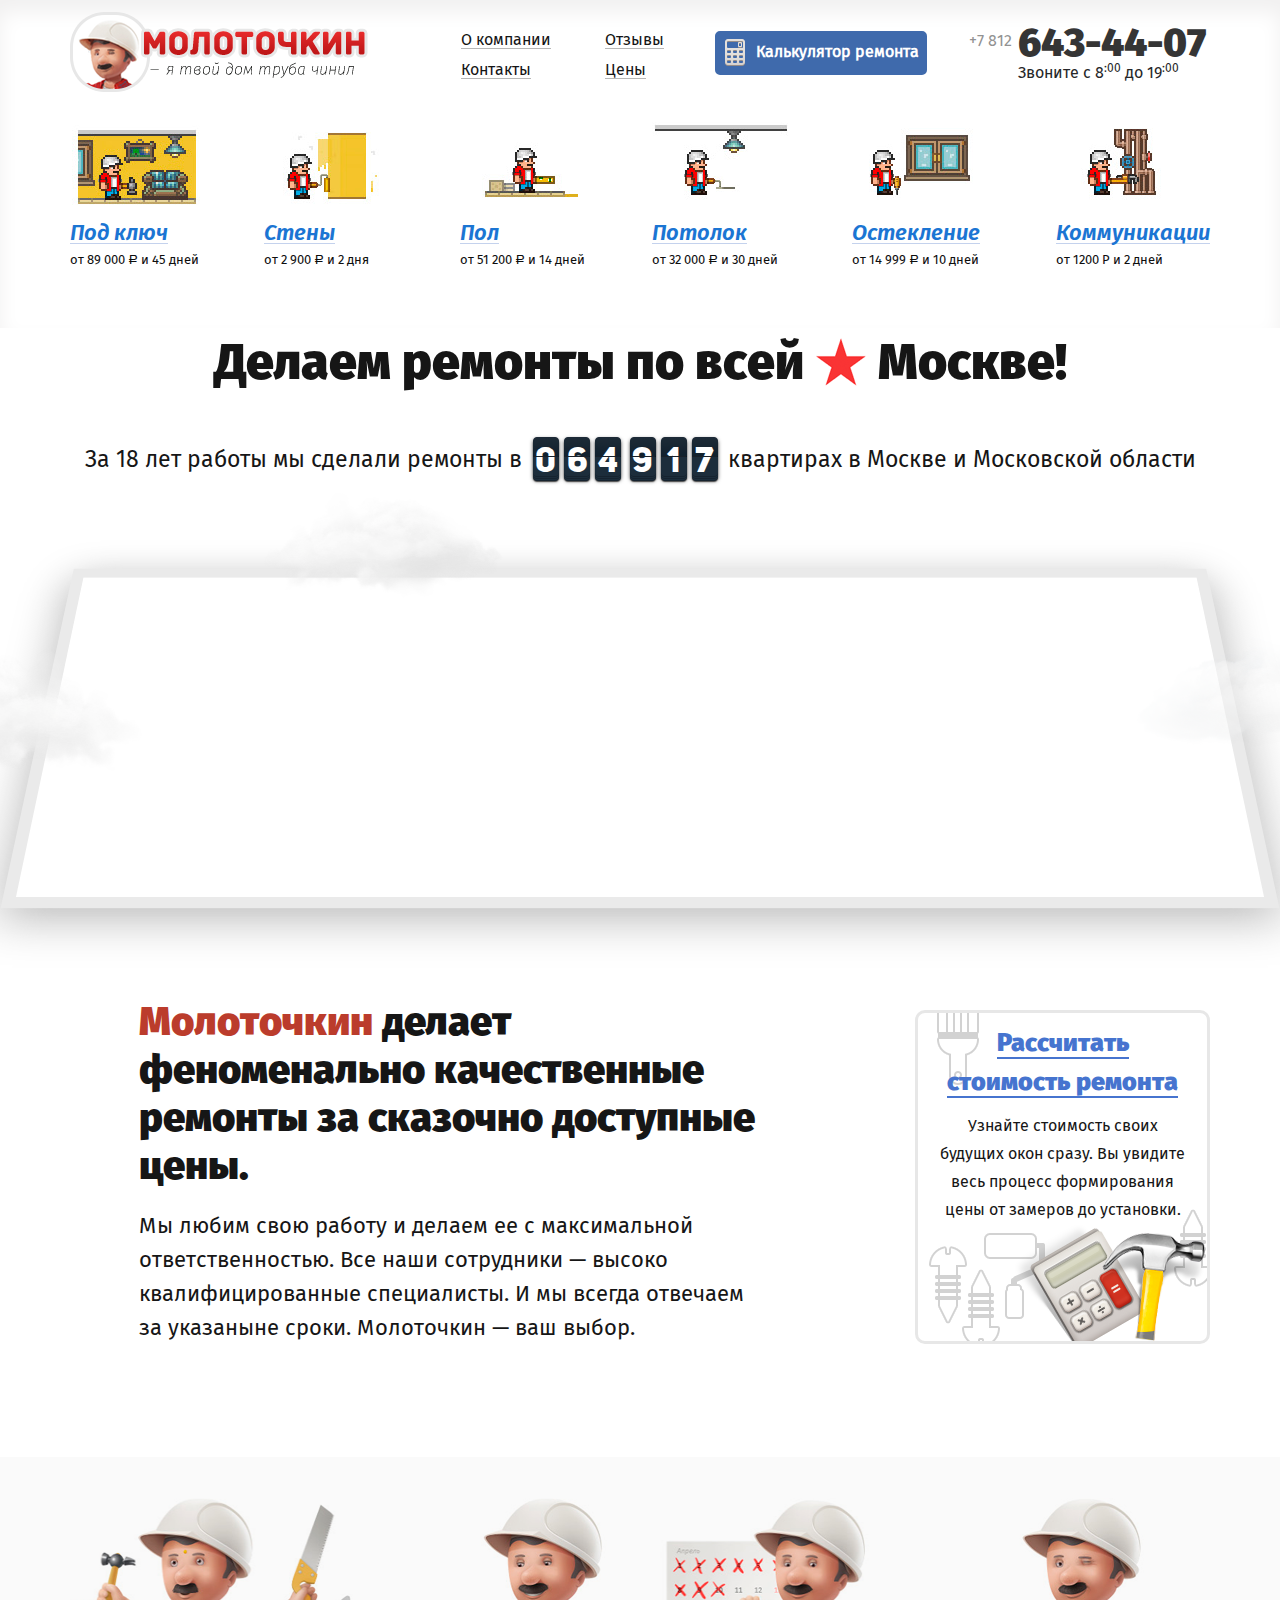
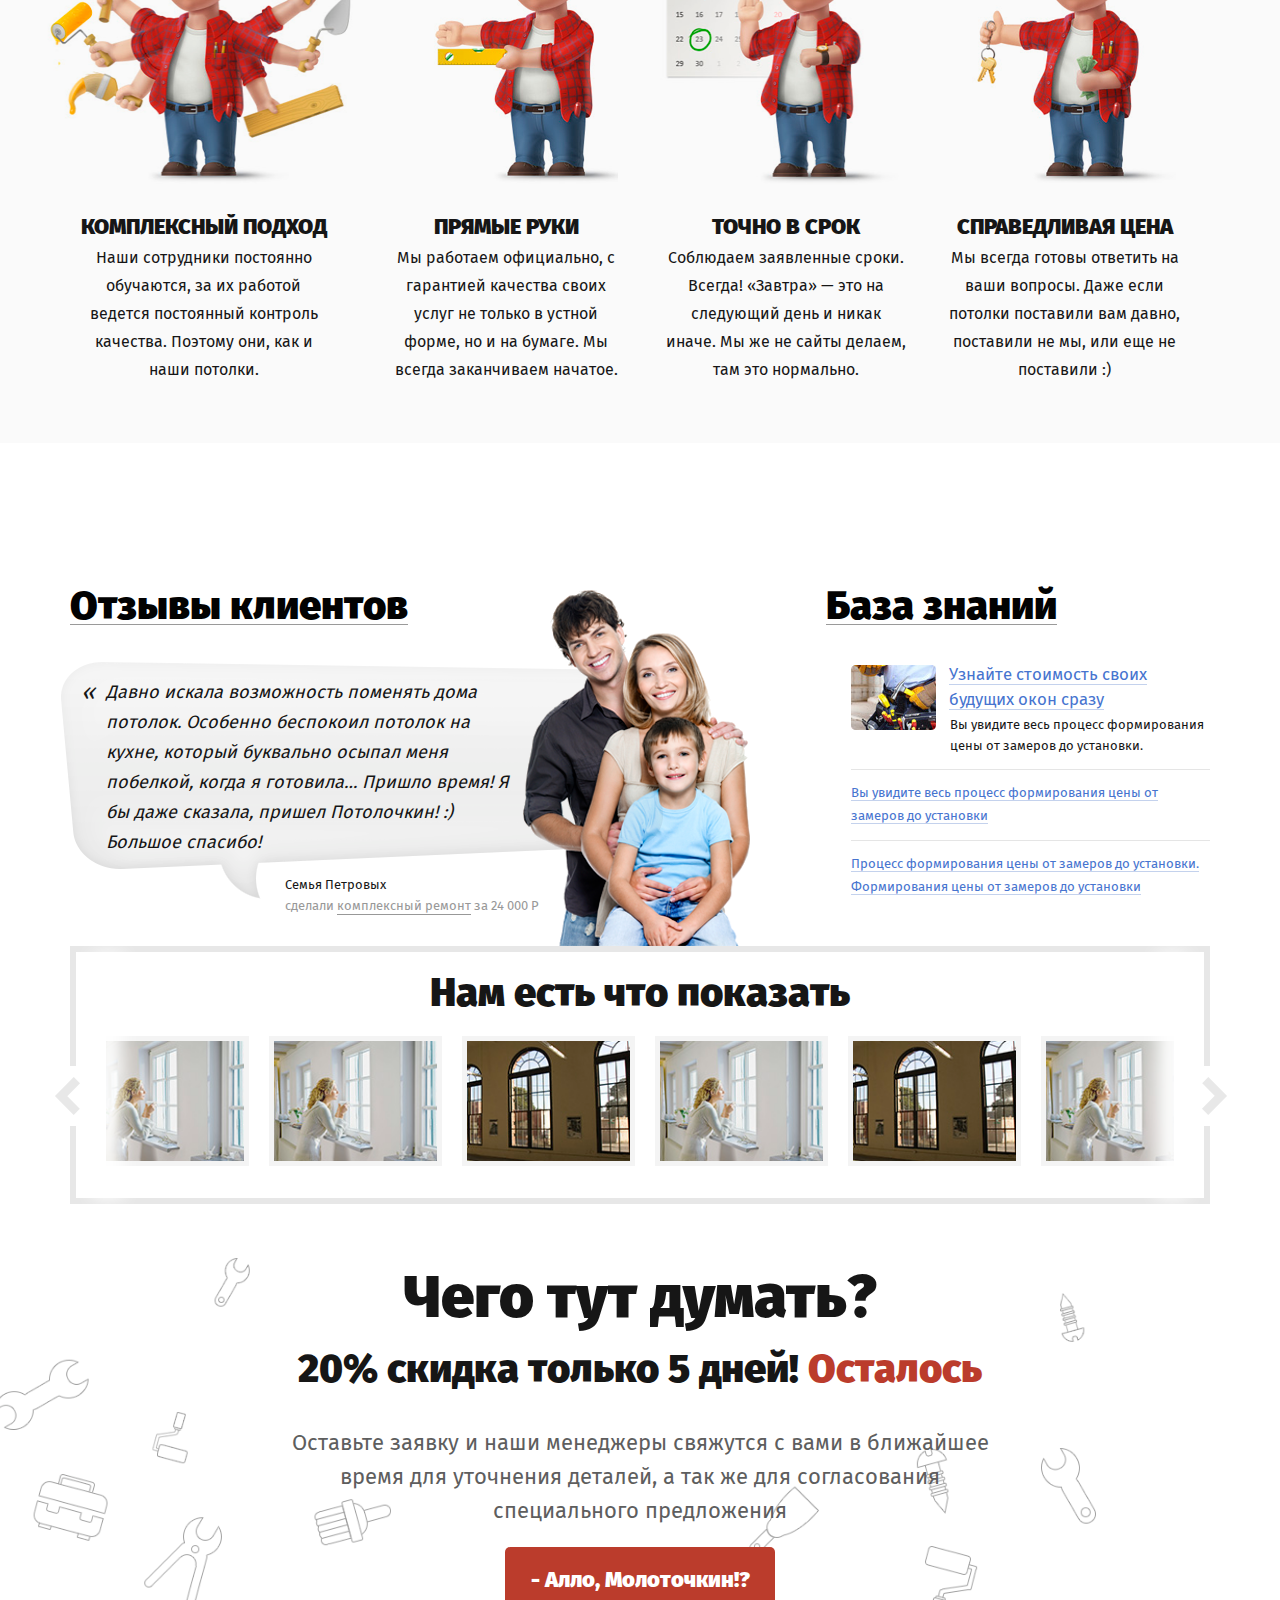
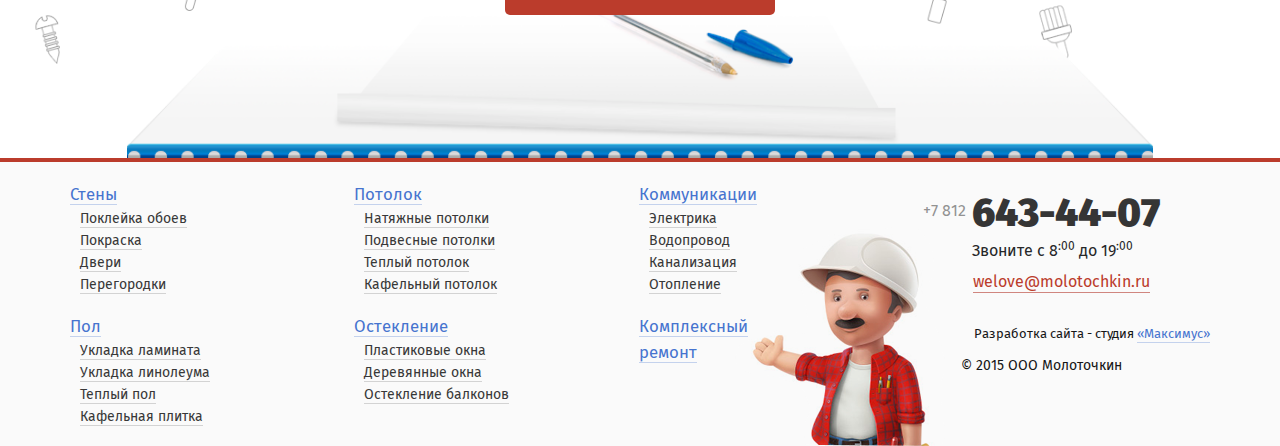
==== commit f3b2dbd1: "слайдер 90%" ====
--- a/index.html
+++ b/index.html
@@ -7,7 +7,6 @@
     <meta description="">
     <meta keywords="">
     <link rel="shortcut icon" type="images/vnd.microsoft.icon" href="/favicon.ico">
-    <link href="https://fonts.googleapis.com/css?family=Fira+Sans:700,500italic,500,400italic,300,300italic,400&amp;subset=latin,cyrillic-ext,latin-ext,cyrillic" rel="stylesheet" type="text/css">
     <link href="css/styles.css" rel="stylesheet" media="screen">
     <title></title>
   </head>
@@ -38,7 +37,7 @@
               <li class="main-menu__item"><a href="#" class="main-menu__link"><img src="img/menu_img_3.png" alt="" class="main-menu__image">
                   <p class="main-menu__title">Пол</p>
                   <p class="main-menu__text">от 51 200 <i class="rubl">a</i> и 14 дней</p></a></li>
-              <li class="main-menu__item"><a href="#" class="main-menu__link active"><img src="img/menu_img_4.png" alt="" class="main-menu__image">
+              <li class="main-menu__item"><a href="#" class="main-menu__link"><img src="img/menu_img_4.png" alt="" class="main-menu__image">
                   <p class="main-menu__title">Потолок</p>
                   <p class="main-menu__text">от 32 000 <i class="rubl">a</i> и 30 дней</p></a></li>
               <li class="main-menu__item"><a href="#" class="main-menu__link"><img src="img/menu_img_5.png" alt="" class="main-menu__image">
@@ -194,7 +193,6 @@
       </div>
     </footer>
     <script src="js/jquery.js"></script>
-    <script type="text/javascript" src="//yastatic.net/share/share.js" charset="utf-8"></script>
     <script src="js/plugins.js"></script>
     <!-- ============= подключить только на странице отзывов-->
     <script src="js/slick.min.js"></script>
--- a/css/styles.css
+++ b/css/styles.css
@@ -1 +1 @@
-@font-face{font-family:'Fira Heavy';src:url('../fonts/firasans-heavy.eot');src:url('../fonts/firasans-heavy.eot?#iefix') format('embedded-opentype'),url('../fonts/firasans-heavy.woff') format('woff'),url('../fonts/firasans-heavy.ttf') format('truetype');font-weight:normal;font-style:normal}@font-face{font-family:'Fira Ultra';src:url('../fonts/firasans-ultra.eot');src:url('../fonts/firasans-ultra.eot?#iefix') format('embedded-opentype'),url('../fonts/firasans-ultra.woff') format('woff'),url('../fonts/firasans-ultra.ttf') format('truetype');font-weight:normal;font-style:normal}@font-face{font-family:'Fira SemiBold';src:url('../fonts/firasans-semibold.eot');src:url('../fonts/firasans-semibold.eot?#iefix') format('embedded-opentype'),url('../fonts/firasans-semibold.woff') format('woff'),url('../fonts/firasans-semibold.ttf') format('truetype');font-weight:normal;font-style:normal}@font-face{font-family:'Fira SemiBold Italic';src:url('../fonts/firasans-semibolditalic.eot');src:url('../fonts/firasans-semibolditalic.eot?#iefix') format('embedded-opentype'),url('../fonts/firasans-semibolditalic.woff') format('woff'),url('../fonts/firasans-semibolditalic.ttf') format('truetype');font-weight:normal;font-style:normal}@font-face{font-family:'Uni Sans';src:url('../fonts/uni_sans_heavy.eot');src:url('../fonts/uni_sans_heavy.eot?#iefix') format('embedded-opentype'),url('../fonts/uni_sans_heavy.woff') format('woff'),url('../fonts/uni_sans_heavy.ttf') format('truetype');font-weight:normal;font-style:normal}@font-face{font-family:'Rubl';src:url('../fonts/ALSRubl.eot');src:url('../fonts/ALSRubl.eot?#iefix') format('embedded-opentype'),url('../fonts/ALSRubl.woff') format('woff'),url('../fonts/ALSRubl.ttf') format('truetype');font-weight:normal;font-style:normal}@font-face{font-family:'Flow';src:url('../fonts/FlowRegular.eot');src:url('../fonts/FlowRegular.eot?#iefix') format('embedded-opentype'),url('../fonts/FlowRegular.woff') format('woff'),url('../fonts/FlowRegular.ttf') format('truetype');font-weight:normal;font-style:normal}/*! normalize.css v3.0.2 | MIT License | git.io/normalize */html{-ms-text-size-adjust:100%;-webkit-text-size-adjust:100%}body{margin:0}article,aside,details,figcaption,figure,footer,header,hgroup,main,menu,nav,section,summary{display:block}audio,canvas,progress,video{display:inline-block;vertical-align:baseline}audio:not([controls]){display:none;height:0}[hidden],template{display:none}a{background-color:transparent}a:active,a:hover{outline:0}abbr[title]{border-bottom:1px dotted}b,strong{font-weight:700}dfn{font-style:italic}h1{font-size:2em;margin:.67em 0}mark{background:#ff0;color:#000}small{font-size:80%}sub,sup{font-size:75%;line-height:0;position:relative;vertical-align:baseline}sup{top:-0.5em}sub{bottom:-0.25em}img{border:0}svg:not(:root){overflow:hidden}figure{margin:1em 40px}hr{-moz-box-sizing:content-box;box-sizing:content-box;height:0}pre{overflow:auto}code,kbd,pre,samp{font-family:monospace,monospace;font-size:1em}button,input,optgroup,select,textarea{color:inherit;font:inherit;margin:0}button{overflow:visible}button,select{text-transform:none}button,html input[type=button],input[type=reset],input[type=submit]{-webkit-appearance:button;cursor:pointer}button[disabled],html input[disabled]{cursor:default}button::-moz-focus-inner,input::-moz-focus-inner{border:0;padding:0}input{line-height:normal}input[type=checkbox],input[type=radio]{box-sizing:border-box;padding:0}input[type=number]::-webkit-inner-spin-button,input[type=number]::-webkit-outer-spin-button{height:auto}input[type=search]{-webkit-appearance:textfield;-moz-box-sizing:content-box;-webkit-box-sizing:content-box;box-sizing:content-box}input[type=search]::-webkit-search-cancel-button,input[type=search]::-webkit-search-decoration{-webkit-appearance:none}fieldset{border:1px solid silver;margin:0 2px;padding:.35em .625em .75em}legend{border:0;padding:0}textarea{overflow:auto}optgroup{font-weight:700}table{border-collapse:collapse;border-spacing:0}td,th{padding:0}html{height:100%}body{font-family:'Fira Sans',sans-serif;font-weight:normal;background:#fff;height:100%;color:#161616}.main-wrapper{overflow:hidden}.buffer{height:px;clear:both}.footer{height:px;margin-top:-px}.container{position:relative;font-size:14px;margin:0 auto;padding:0 15px;box-sizing:border-box}label{font-weight:normal}h1,h2,h3,h4,h5{font-family:'Fira Sans',sans-serif}img{max-width:100%}a img{border:none}button{outline:none}ul{list-style-type:none}a{color:#4674cf;text-decoration:none}a:hover{border-bottom:1px solid transparent}.fancybox-image,.fancybox-inner,.fancybox-nav,.fancybox-nav span,.fancybox-outer,.fancybox-skin,.fancybox-tmp,.fancybox-wrap,.fancybox-wrap iframe,.fancybox-wrap object{padding:0;margin:0;border:0;outline:0;vertical-align:top}.fancybox-wrap{position:absolute;top:0;left:0;z-index:8020}.fancybox-skin{position:relative;background:0 0;border-radius:0;color:#444;text-shadow:none}.fancybox-opened{z-index:8030}.fancybox-inner,.fancybox-outer{position:relative}.fancybox-inner{overflow:hidden}.fancybox-type-iframe .fancybox-inner{-webkit-overflow-scrolling:touch}.fancybox-error{color:#444;font:14px/20px 'Fira Sans',sans-serif;margin:0;padding:15px;white-space:nowrap}.fancybox-iframe,.fancybox-image{display:block;width:100%;height:100%}.fancybox-image{max-width:100%;max-height:100%}#fancybox-loading,.fancybox-close,.fancybox-next span,.fancybox-prev span{background-image:url(../img/fancybox_sprite.png)}#fancybox-loading{position:fixed;top:50%;left:50%;margin-top:-22px;margin-left:-22px;background-position:0 -108px;opacity:.8;cursor:pointer;z-index:8060}#fancybox-loading div{width:44px;height:44px;background:url(../img/fancybox_loading.gif) center center no-repeat}.fancybox-close{position:absolute;top:8px;right:8px;width:36px;height:36px;cursor:pointer;z-index:8040}.fancybox-nav{position:absolute;top:0;width:40%;height:100%;cursor:pointer;text-decoration:none;background:url(../img/blank.gif);-webkit-tap-highlight-color:transparent;z-index:8040}.fancybox-prev{left:0}.fancybox-next{right:0}.fancybox-nav span{position:absolute;top:50%;width:36px;height:34px;margin-top:-18px;cursor:pointer;z-index:8040}.fancybox-prev span{left:10px;background-position:0 -36px}.fancybox-next span{right:10px;background-position:0 -72px}.fancybox-nav:hover span{visibility:visible}.fancybox-tmp{position:absolute;top:-99999px;left:-99999px;visibility:hidden;max-width:99999px;max-height:99999px;overflow:visible !important}.fancybox-lock{overflow:hidden}.fancybox-overlay{position:absolute;top:0;left:0;overflow:hidden;display:none;z-index:8010;background:rgba(0,0,0,0.75)}.fancybox-overlay-fixed{position:fixed;bottom:0;right:0}.fancybox-lock .fancybox-overlay{overflow:auto;overflow-y:scroll}.fancybox-title{visibility:hidden;font:400 13px/20px 'Fira Sans',sans-serif;position:relative;text-shadow:none;z-index:8050}.fancybox-opened .fancybox-title{visibility:visible}.fancybox-title-float-wrap{position:absolute;bottom:0;right:50%;margin-bottom:-35px;z-index:8050;text-align:center}.fancybox-title-float-wrap .child{display:inline-block;margin-right:-100%;padding:2px 20px;background:0 0;background:rgba(0,0,0,0.8);text-shadow:0 1px 2px #222;color:#fff;font-weight:700;line-height:24px;white-space:nowrap}.fancybox-title-outside-wrap{position:relative;margin-top:10px;color:#fff}.fancybox-title-inside-wrap{padding-top:10px}.fancybox-title-over-wrap{position:absolute;bottom:0;left:0;color:#fff;padding:10px;background:#000;background:rgba(0,0,0,0.8)}.bx-wrapper{position:relative;margin:-15px auto 0 auto !important;padding:0;*zoom:1}.bx-wrapper img{max-width:100%;border:5px solid #f4f4f4}.bx-wrapper .bx-viewport{-webkit-transform:translatez(0);-moz-transform:translatez(0);-ms-transform:translatez(0);-o-transform:translatez(0);transform:translatez(0);padding-bottom:13px}.bx-wrapper .bx-pager,.bx-wrapper .bx-controls-auto{position:absolute;bottom:-30px;width:100%}.bx-wrapper .bx-loading{min-height:50px;height:100%;width:100%;position:absolute;top:0;left:0;z-index:2000}.bx-wrapper .bx-pager{text-align:center;font-size:.85em;font-family:Arial;font-weight:bold;color:#666;padding-top:20px}.bx-wrapper .bx-pager .bx-pager-item,.bx-wrapper .bx-controls-auto .bx-controls-auto-item{display:inline-block;*zoom:1;*display:inline}.bx-wrapper .bx-pager.bx-default-pager a{background:#666;text-indent:-9999px;display:block;width:10px;height:10px;margin:0 5px;outline:0;-moz-border-radius:5px;-webkit-border-radius:5px;border-radius:5px}.bx-wrapper .bx-pager.bx-default-pager a:hover,.bx-wrapper .bx-pager.bx-default-pager a.active{background:#000}.bx-wrapper .bx-prev{left:-29px;background:url(../img/arrows.png) 8px 11px no-repeat}.bx-wrapper .bx-next{right:-29px;background:url(../img/arrows.png) -43px 11px no-repeat}.bx-wrapper .bx-prev:hover{background-position:8px -65px;border-bottom:none}.bx-wrapper .bx-next:hover{background-position:-43px -65px;border-bottom:none}.bx-wrapper .bx-controls-direction a{position:absolute;top:41%;margin-top:-16px;outline:0;width:40px;height:60px;text-indent:-9999px;z-index:7000;background-color:#fff}.bx-wrapper .bx-controls-direction a.disabled{display:none}.bx-wrapper .bx-controls-auto{text-align:center}.bx-wrapper .bx-controls-auto .bx-start{display:block;text-indent:-9999px;width:10px;height:11px;outline:0;margin:0 3px}.bx-wrapper .bx-controls-auto .bx-start:hover,.bx-wrapper .bx-controls-auto .bx-start.active{background-position:-86px 0}.bx-wrapper .bx-controls-auto .bx-stop{display:block;text-indent:-9999px;width:9px;height:11px;outline:0;margin:0 3px}.bx-wrapper .bx-controls-auto .bx-stop:hover,.bx-wrapper .bx-controls-auto .bx-stop.active{background-position:-86px -33px}.bx-wrapper .bx-controls.bx-has-controls-auto.bx-has-pager .bx-pager{text-align:left;width:80%}.bx-wrapper .bx-controls.bx-has-controls-auto.bx-has-pager .bx-controls-auto{right:0;width:35px}.bx-wrapper .bx-caption{position:absolute;bottom:0;left:0;background:#666\9;background:rgba(80,80,80,0.75);width:100%}.bx-wrapper .bx-caption span{color:#fff;font-family:Arial;display:block;font-size:.85em;padding:10px}.slick-slider{position:relative;display:block;-moz-box-sizing:border-box;box-sizing:border-box;-webkit-user-select:none;-moz-user-select:none;-ms-user-select:none;user-select:none;-webkit-touch-callout:none;-khtml-user-select:none;-ms-touch-action:pan-y;touch-action:pan-y;-webkit-tap-highlight-color:transparent}.slick-list{position:relative;display:block;overflow:hidden;margin:0}.slick-list:focus{outline:none}.slick-list.dragging{cursor:pointer;cursor:hand}.slick-slider .slick-track,.slick-slider .slick-list{padding-top:32px;-webkit-transform:translate3d(0, 0, 0);-moz-transform:translate3d(0, 0, 0);-ms-transform:translate3d(0, 0, 0);-o-transform:translate3d(0, 0, 0);transform:translate3d(0, 0, 0)}.slick-track{position:relative;top:0;left:0;display:block}.slick-track:before,.slick-track:after{display:table;content:''}.slick-track:after{clear:both}.slick-loading .slick-track{visibility:hidden}.slick-slide{display:none;float:left;height:100%;min-height:1px}[dir='rtl'] .slick-slide{float:right}.slick-slide img{display:block;margin:auto}.slick-slide.slick-loading img{display:none}.slick-slide.dragging img{pointer-events:none}.slick-initialized .slick-slide{display:block;outline:none}.slick-loading .slick-slide{visibility:hidden}.slick-vertical .slick-slide{display:block;height:auto;border:1px solid transparent}.slick-arrow.slick-hidden{display:none}.slick-slide>div{opacity:.7;padding:12em 0}.slick-slide.slick-center>div{-moz-transform:scale(1.75);-ms-transform:scale(1.75);-o-transform:scale(1.75);-webkit-transform:scale(1.75);transform:scale(1.75);-webkit-transition:all .55s ease;-o-transition:all .55s ease;-moz-transition:all .55s ease;transition:all .55s ease;z-index:2;padding:115px 47px;opacity:1;position:relative;background:url(../img/slider_bg.png) 0 61px no-repeat;background-size:100%}.slick-slide.slick-center .video-slider__autor-block{-moz-transform:scale(.6);-ms-transform:scale(.6);-o-transform:scale(.6);-webkit-transform:scale(.6);transform:scale(.6);margin-left:-69px;margin-top:-10px}.slick-prev,.slick-next{font-size:0;line-height:0;position:absolute;top:50%;display:block;width:32px;height:40px;margin-top:-10px;padding:0;cursor:pointer;color:transparent;border:none;outline:none;background:transparent;background:url(../img/arrows.png) 0 0 no-repeat}.slick-prev{left:-25px;background-position:0 -77px}.slick-next{right:-25px;background-position:-53px -77px}.slick-slider{margin-bottom:30px}.slick-dots{position:absolute;bottom:-45px;display:block;width:100%;padding:0;list-style:none;text-align:center}.slick-dots li{position:relative;display:inline-block;width:20px;height:20px;margin:0 5px;padding:0;cursor:pointer}.slick-dots li button{font-size:0;line-height:0;display:block;width:20px;height:20px;padding:5px;cursor:pointer;color:transparent;border:0;outline:none;background:transparent}.slick-dots li button:hover,.slick-dots li button:focus{outline:none}.slick-dots li button:hover:before,.slick-dots li button:focus:before{opacity:1}.slick-dots li button:before{font-family:'slick';font-size:6px;line-height:20px;position:absolute;top:0;left:0;width:20px;height:20px;content:'•';text-align:center;opacity:.25;color:black;-webkit-font-smoothing:antialiased;-moz-osx-font-smoothing:grayscale}.slick-dots li.slick-active button:before{opacity:.75;color:black}.header{padding:12px 0 43px 0;box-shadow:inset 0 12px 20px #f1f0f0}.header__menu{display:inline-block;vertical-align:top}.header__menu-list{padding:0;margin:0}.header__menu-item{margin:0 0 8px 0}.header__menu-link{font-size:16px;color:#141515;border-bottom:1px solid #b7b7b7;line-height:15px;display:inline-block}.header__menu-link:hover{color:#2d2f2f}.header__calc-btn{vertical-align:top;margin:19px 0 0 -36px;line-height:38px;padding:0 5px 0 38px;border:3px solid #3f6aac;color:#fff;font-size:16px;font-weight:bold;border-radius:5px;background-color:#3f6aac;background-image:url(../img/calc.png);background-repeat:no-repeat;background-position:7px 5px;-webkit-transition:all .4s ease;-o-transition:all .4s ease;-moz-transition:all .4s ease;transition:all .4s ease}.header__calc-btn:hover{border:3px solid;background-color:#fff;color:#968d89}.header__phone-block{float:right;display:inline-block;margin:0 0 0 0}.header__phone-block:after{content:'';display:block;height:0;overflow:hidden;clear:both}.header__phone{font-family:'Fira Heavy',sans-serif;font-size:40px;color:#353535;display:block;margin:2px 4px 0 0}.header__phone:hover{border-bottom:none}.header__phone-prefix{color:#929292;font-size:16px;font-family:'Fira Sans',sans-serif;display:inline-block;margin:15px 6px 0 0;vertical-align:top}.header__email{color:#bb3c2c;border-bottom:1px solid #d0867f;display:inline-block;margin-left:50px;font-size:16px;line-height:18px}.header__time{margin:-15px 0 0 49px;font-size:16px;color:#262729}.header__time._footer{margin:-7px 0 8px 49px}.main-menu__block{clear:both;margin:23px 0 0 0}.main-menu__list{padding:0;display:table}.main-menu__item{display:table-cell;width:19%}.main-menu__item:hover .main-menu__title{border-bottom:1px solid transparent}.main-menu__image{display:block;margin:0 0 14px 0}.main-menu__title{color:#1b75d3;font-family:'Fira Semibold Italic',sans-serif;display:inline-block;line-height:18px;margin:0 0 6px 0;border-bottom:1px solid #8dbae9}.main-menu__text{font-size:13px;color:#0e0e0e;margin:0}.main-menu__link{display:block}.main-menu__link:hover{border-bottom:none}.main-menu__link.active{cursor:default}.main-menu__link.active .main-menu__title{color:#383838;border-bottom:1px solid transparent}.content__block{overflow:hidden}.main__map-block{text-align:center;margin-bottom:69px}.main__title{font-family:'Fira Heavy',sans-serif;margin:0 0 40px 0}.main__title._white{color:#fff}.main__title._upper{text-transform:uppercase}.main__title-link{color:#020202;border-bottom:1px solid #9a9a9a;line-height:32px;display:inline-block}.main__title-img{display:inline-block;margin:0 0 0 0}.main__map-text{font-size:23px;margin:-6px 0 0 0}.main__counter-wrap{display:inline-block}.main__counter{display:inline-block;background:linear-gradient(#dbdcde, #fcfcfc, #dbdcde);-webkit-background-clip:text;color:transparent;font-size:35px;margin:0 0 10px -5px;width:36px;line-height:52px;font-family:'Uni Sans',sans-serif;position:relative;top:5px}.main__counter:after{position:absolute;content:'';background:url(../img/cell.png) 0 0 no-repeat;width:36px;height:52px;top:0;left:0;z-index:-1}.main__counter:before{position:absolute;content:'';background:#192029;width:25px;height:1px;top:43%;left:5px}.main__counter:first-child{margin-left:0}.main__counter:nth-child(3){margin-right:4px}.main__map-wrap{-webkit-perspective:1700px;perspective:1700px;-webkit-perspective-origin:50% 90%;perspective-origin:50% 90%;position:relative;pointer-events:none;height:440px;max-width:1920px;margin:0 auto}.main__map-wrap:before{position:absolute;content:'';background:url(../img/map_sky.png) 0 0 no-repeat;width:100%;height:100%;top:0;left:0;z-index:2;background-size:100%}.main__map-stage{width:100%;height:100%;-webkit-transform:rotateX(30deg) translate3D(0, -50px, -100px);transform:rotateX(30deg) translate3D(0, -50px, -100px);-webkit-transform-style:preserve-3d;transform-style:preserve-3d;-webkit-transition:.5s;transition:.5s;pointer-events:auto;box-sizing:border-box;border:13px solid #eaeaea;box-shadow:0 12px 48px #b8b8b8}.main__inner{display:inline-block;position:relative;padding-left:69px;box-sizing:border-box}.main__text-red{color:#bb3c2c}.main__second-title{font-family:'Fira Heavy',sans-serif;margin:0 0 18px 0}.main__second-title._whiteUpper{text-transform:uppercase;color:#fff}.main__second-title div{display:inline-block;vertical-align:middle;margin-left:20px}.main__text{margin:0 0 30px 0}.main__line{line-height:normal;font-size:200%}.main__img{margin-bottom:40px}.main__img._floatR{float:right;margin:0 -40px 0 0}.main__extra-block{margin-bottom:50px}.main__extra-list{margin-bottom:-20px;padding:0}.main__extra-item{vertical-align:top;display:inline-block}.main__extra-text{font-size:16px}.main__list{padding:0;margin:40px 0 120px}.main__item{position:relative}.main__item:before{content:'';position:absolute;width:17px;height:2px;background:#e6e6e6}.main__item._strong{font-weight:600;margin:0 0 10px}.main__item._strong:before{background:#dcdcdc}.main__category{margin:0 0 40px -17px}.main__category._margT{margin:81px 0 40px 0}.main__category-link{border-bottom:1px dotted;line-height:22px;font-size:22px;display:inline-block;margin:0 17px 20px 17px}.main__category-active{color:#434343;display:inline-block;margin:0 10px;padding:2px 13px;font-size:22px;box-shadow:0 0 6px #999;border-radius:5px;border-bottom:1px solid #c9c9c9;background:#fff;background:-moz-linear-gradient(top, #fff 0, #e7e7e7 100%);background:-webkit-gradient(linear, left top, left bottom, color-stop(0, #fff), color-stop(100%, #e7e7e7));background:-webkit-linear-gradient(top, #fff 0, #e7e7e7 100%);background:-o-linear-gradient(top, #fff 0, #e7e7e7 100%);background:-ms-linear-gradient(top, #fff 0, #e7e7e7 100%);background:linear-gradient(to bottom, #fff 0, #e7e7e7 100%);filter:progid:DXImageTransform.Microsoft.gradient(startColorstr='#ffffff', endColorstr='#e7e7e7', GradientType=0)}.main__link{border-bottom:1px dotted;line-height:22px;font-size:50%}#map{width:100%;height:100%}.calc__block{border:3px solid #e7e7e7;background:url(../img/calc_bg.png) 11px 0 no-repeat;border-radius:10px;text-align:center;float:right;width:295px;box-sizing:border-box;padding:12px 16px 76px 16px;margin:10px 0 0 0}.calc__title{color:#4674cf;font-size:90%;font-family:'Fira Heavy',sans-serif;border-bottom:2px solid #4674cf}.calc__title:hover{border-bottom:2px solid transparent}.calc__line{line-height:normal;font-size:200%}.calc__text{font-size:16px;color:#161616;line-height:28px;margin:10px 0 40px 0}.advantages__block{background:#fafafa;clear:both;padding:30px 0 58px 0}.advantages__item{display:inline-block;text-align:center;position:relative;vertical-align:top;padding:0 26px;box-sizing:border-box}.advantages__title{text-transform:uppercase;font-size:22px;font-family:'Fira Heavy',sans-serif}.advantages__text{font-size:16px;margin:0}.preview__feedback{position:relative;display:inline-block}.preview__feedback-img{position:absolute;bottom:-12px;right:-28px}.preview__feedback-text{position:relative;font-size:18px;font-style:italic;line-height:30px;min-height:237px;margin:0}.preview__feedback-text:after{position:absolute;content:'';background:url(../img/message_bg.png) 0 0 no-repeat;width:602px;height:237px;top:12px;left:-9px;z-index:-1}.preview__feedback-text:before{position:absolute;font-size:24px;content:'«';top:29px;left:11px}.preview__autor-block{margin:-58px 0 0 215px;min-height:59px;z-index:2;position:relative}.preview__autor{margin:0;color:#161616;font-size:13px}.preview__autor-text{color:#989898;font-size:13px;margin:0}.preview__autor-link{border-bottom:1px solid #989898;color:#989898;display:inline-block;line-height:15px}.base__block{margin:0;vertical-align:top;display:inline-block;position:relative}.base__block:after{content:'';display:block;width:0;height:0;overflow:hidden;clear:both}.base__inner{margin-top:21px;padding-left:25px}.base__item{border-bottom:1px solid #e5e5e5;padding:12px 0;position:relative}.base__item:last-child{border-bottom:none}.base__item:after{content:'';display:block;clear:both}.base__main-link{color:#4674cf;font-size:60%;border-bottom:1px solid;vertical-align:top;line-height:25px}.base__line{font-size:200%;line-height:15px}.base__image{float:left;margin:0 13px 0 0}.base__text{font-size:13px;margin:0 0 0 99px}.base__link{font-size:47%;line-height:20px;border-bottom:1px solid}.slider__block{border:6px solid #e7e7e7;margin-top:12px;text-align:center;padding:19px 0 30px 0;position:relative;clear:both;margin-bottom:50px}.slider__block:before{position:absolute;content:'';top:0;left:0;height:100%;width:30px;background-color:#fff;z-index:2;box-shadow:17px 1px 19px #fff}.slider__block:after{position:absolute;content:'';top:0;right:0;height:100%;width:30px;background-color:#fff;z-index:2;box-shadow:-17px 1px 19px #fff}.action__block{position:relative;text-align:center;background:url(../img/table.png) bottom center no-repeat;padding-bottom:143px}.action__block:before{position:absolute;content:'';background:url(../img/action_bg.png) 0 0 no-repeat;height:451px;top:4px;left:-76px;z-index:-1;right:0;display:block;margin:auto}.action__big-title{font-size:60px;font-family:'Fira Heavy',sans-serif;margin:0}.action__text{margin:32px 0 18px 0;color:#5e5e5e;font-size:22px}.action__btn{color:#fff;background:#bb3c2c;border-radius:5px;line-height:68px;width:270px;font-size:22px;font-family:'Fira Heavy',sans-serif;display:inline-block;-webkit-transition:background .4s ease;-o-transition:background .4s ease;-moz-transition:background .4s ease;transition:background .4s ease;z-index:2;position:relative}.action__btn:hover{border-bottom:none;background:#d45646}#timerb3875700c29afd87f43ed6cefa354c40 .timer-flipchart-face{font-family:'Uni Sans',sans-serif !important}.rubl{font-style:normal;font-family:'Rubl'}.calculate__block{margin-top:-17px;padding:26px 0 51px 0;position:relative;background:url(../img/quest_bg.jpg) 0 0 no-repeat;background-size:cover}.calculate__text{font-size:18px;text-shadow:1px 1px #3d7ca1;margin:-44px 0 36px 0;color:#fff}.calculate__progress-block{overflow:hidden;background:url(../img/not_ok.png) repeat-x;position:relative;height:38px;margin:0 auto 27px auto}.calculate__progress-line{width:25%;height:38px;background:url(../img/ok.png) repeat-x}.calculate__qa-area{position:relative}.calculate__qa-area:after{content:'';clear:both;height:0;width:0;display:block}.calculate__image{float:left}.calculate__inner{margin-bottom:40px;margin:14px 0 28px -30px;height:289px;overflow:hidden;padding:1em 41px 3em 106px;display:inline-block;vertical-align:top;box-sizing:border-box}.calculate__inner._question{background:url(../img/quest_text_bg.png) 0 0 no-repeat;box-sizing:border-box;text-align:center}.calculate__inner._answer{background:url(../img/answer_text-bg.png) 0 0 no-repeat}.calculate__inner-title{font-weight:600;line-height:59px}.calculate__inner-title i{font-weight:400}.calculate__red{color:#dd3f2b}.calculate__regular{font-weight:400}.calculate__inner-text{font-size:16px;margin:0}.calculate__btn-block{display:inline-block}.calculate__btn{color:#fff;display:inline-block;font-weight:600;text-align:center;border-radius:10px;border:4px solid #ececec;box-shadow:5px 5px 0 #4292cb;line-height:67px;background:#dd3f2b;-webkit-transition:background .4s ease;-o-transition:background .4s ease;-moz-transition:background .4s ease;transition:background .4s ease}.calculate__btn:hover{border-bottom:4px solid #ececec;background:#b82f1d}.calculate__btn._invers{border:4px solid #dd3f2b;color:#dd3f2b;background:#ececec}.calculate__btn._invers:hover{background:#fff}.calculate__btn._large{width:auto;padding:0 30px}.timeline__image{position:relative;max-width:1920px;z-index:-1;display:block;width:100%}.people__block{margin-bottom:83px}.people__list{margin:60px 0 40px 0}.people__item{display:inline-block;vertical-align:top}.people__image{margin:0 0 20px 0}.people__name{margin:0 0 -5px 0;font-weight:bold}.people__post{color:#8e8e8e;margin:0}.people__link-block{margin:30px 0 0 0}.people__link{font-size:20px;border-bottom:1px solid;display:inline-block;line-height:20px;margin:0 20px 15px 0}.people__contact{position:relative;margin:20px 0 40px 0}.people__contact:before{position:absolute;content:'';background:url(../img/contact_bg.png) 0 0 no-repeat;width:286px;height:113px;top:-7px;left:-25px;z-index:-1}.people__prefix{font-size:16px;display:inline-block;vertical-align:top;color:#919191;font-family:'Fira Sans',sans-serif}.people__phone{font-family:'Fira Heavy',sans-serif;color:#383838;margin:0;display:block}.people__phone:hover{border-bottom:none}.people__email{border-bottom:1px solid;line-height:18px;display:inline-block}.people__service{margin:0 0 10px}.side__block{float:right;box-sizing:border-box;width:255px}.side__block:after{content:'';position:absolute;display:block;clear:both}.side__image{border-radius:50%;max-width:232px;max-height:232px}.side__text{font-family:'Flow';color:#fd0002;font-size:20px;text-align:center}.side__link{border-bottom:1px solid;font-size:50%}.side__line{line-height:normal;font-size:200%}.partner__block{margin-bottom:104px}.partner__img{vertical-align:top;display:inline-block;margin:0 30px 40px 0}.partner__link{border-bottom:1px dotted;font-size:20px;line-height:20px;display:inline-block}.feedback__block{margin-bottom:112px}.feedback__list{margin-top:30px}.feedback__item{position:relative;vertical-align:top;padding:20px;box-sizing:border-box;border-radius:25px;background:#f0f0f0}.feedback__text{font-style:italic;font-size:16px}.feedback__autor-block{width:177px;float:right;margin:-25px 20px 0 0;position:relative;z-index:3;text-align:right}.feedback__autor-img{margin:0 0 -8px 0}.feedback__autor-name{font-size:13px;margin:0;text-align:left}.feedback__autor-text{color:#989898;font-size:13px;margin:-4px 0 0 0;text-align:left;line-height:7px}.feedback__autor-link{font-size:49%;color:#989898;border-bottom:1px solid}.feedback__line{line-height:normal;font-size:200%}.feedback__column{vertical-align:top;padding:0;margin:0;display:inline-block}.feedback__column-item:after{clear:both;content:'';display:block}.feedback__more{text-align:center;margin:50px 0 0 0}.feedback__more-link{font-size:30px;color:#4674cf;border-bottom:1px dotted;display:inline-block;line-height:32px}.cost__block{position:relative}.cost__block:after{content:'';display:block;clear:both}.cost__img{float:left}.cost__inner{border:3px solid #e7e7e7;border-radius:10px;box-sizing:border-box;display:inline-block;width:74%;position:relative}.cost__data{vertical-align:top;display:inline-block;border-radius:10px 0 0 10px;position:relative}.cost__data:before{position:absolute;content:'';width:0;height:0;top:0;z-index:1}.cost__result{vertical-align:top;height:100%;display:inline-block;position:absolute;background:#fafafa;border-radius:0 8px 8px 0;box-sizing:border-box}.cost__text{margin:0;display:inline-block}.cost__input{border:2px solid #e3e3e3;background:#f4f4f4;text-align:center;border-radius:7px;padding:0 7px;margin-right:10px;outline:none;box-sizing:border-box}.cost__select{border:2px solid #e3e3e3;background:#f4f4f4;border-radius:7px;padding:0 10px;outline:none;box-sizing:border-box}.cost__btn{color:#fff;display:inline-block;font-weight:600;text-align:center;border-radius:10px;border:4px solid #ececec;box-shadow:5px 5px 0 #e1e1e1;background:#dd3f2b;-webkit-transition:background .4s ease;-o-transition:background .4s ease;-moz-transition:background .4s ease;transition:background .4s ease}.cost__btn:hover{border-bottom:4px solid #ececec;background:#d45646}.cost__title{font-size:22px;margin:0}.cost__price{font-weight:500;display:inline-block;margin-right:10px}.cost__currency{font-weight:500}.freecall__block{background:#fafafa;padding:43px 0 10px 0}.freecall__text{padding:0 84px;line-height:35px}.freecall__input{width:43%;border:3px solid #bb3c2c;border-radius:8px;padding:0 25px;box-sizing:border-box;color:#9d9d9d;line-height:62px;background:transparent;outline:none;font-size:24px;font-weight:bold}.freecall__inner{padding:11px 0;position:relative;text-align:center;margin-bottom:120px}.freecall__inner:before{position:absolute;content:'';background:url(../img/height.png) 0 0 no-repeat;width:153px;height:273px;top:0}.freecall__btn{color:#fff;display:inline-block;font-size:22px;font-weight:600;text-align:center;width:226px;margin-left:27px;border-radius:10px;border:4px solid #ececec;box-shadow:5px 5px 0 #e1e1e1;position:relative;line-height:67px;background:#dd3f2b;-webkit-transition:background .4s ease;-o-transition:background .4s ease;-moz-transition:background .4s ease;transition:background .4s ease}.freecall__btn:hover{border-bottom:4px solid #ececec;background:#b82f1d}.freecall__btn:before{position:absolute;content:'';background:url(../img/width.png) 0 0 no-repeat;width:220px;height:57px;bottom:-71px;left:0}.freecall__change{position:relative;z-index:10;-webkit-transition:all .4s ease;-o-transition:all .4s ease;-moz-transition:all .4s ease;transition:all .4s ease}.freecall__change:before{position:absolute;content:'';background:url(../img/circle_arrow.png) 0 0 no-repeat;width:82px;height:133px;top:29px;left:-46px;z-index:50}.local-form__block{width:100%;height:737px;position:relative;margin:0 auto 73px auto}.local-form__block:after{content:'';position:absolute;top:0;left:0;width:100%;height:16px;box-shadow:inset 0 9px 12px rgba(117,117,117,0.4)}.local-form__sky-top{position:absolute;content:'';background:url(../img/sky_top.png) 0 0 no-repeat;width:100%;height:300px;top:-149px;left:0}.local-form__sky-bottom{position:absolute;content:'';background:url(../img/sky_bottom.png) 0 0 no-repeat;width:100%;height:366px;bottom:-233px;left:0;z-index:1}.local-form__modal{border:2px solid #fcfcfc;position:absolute;top:61px;left:69px;background:#f5f5f5;box-sizing:border-box;border-radius:38px;z-index:3}.local-form__shadow{position:absolute;background:url(../img/modal_shadow.png) 0 0 no-repeat;width:587px;height:529px;top:-8px;left:5px;z-index:2;background-size:100%}.local-form__address{margin:25px 0 11px 0}.local-form__text{margin:0;font-size:16px;color:#929292}.local-form__text._strong{font-family:'Fira Heavy',sans-serif;font-size:24px;color:#2b2b2d}.local-form__text._marg{margin:8px 13px 0 24px;vertical-align:top;display:inline-block}.local-form__phone{font-size:40px;font-family:'Fira Heavy',sans-serif;color:#383838;display:inline-block;margin:-9px 0 11px 0;cursor:pointer}.local-form__email{font-size:18px;border-bottom:1px solid #759cc8;display:inline-block;line-height:18px;color:#146ab2;font-family:'Fira Heavy',sans-serif}.local-form__call{border:none;background:#3f6aac;color:#fff;font-size:16px;font-weight:bold;border-radius:5px;line-height:40px;width:142px;text-align:center;margin:0 0 0 0;vertical-align:top;-webkit-transition:background .4s ease;-o-transition:background .4s ease;-moz-transition:background .4s ease;transition:background .4s ease}.local-form__call:hover{background:#5b84c3}.local-form__form-section{background:url(../img/form_bg.jpg) center center no-repeat;height:100%;background-size:cover;text-align:center;padding:109px 0 0 0;box-sizing:border-box;display:none}.local-form__close{position:absolute;background:url(../img/close.png) 0 0 no-repeat;width:30px;height:30px;top:10px;cursor:pointer;right:87px;z-index:10;-webkit-transition:all .4s ease;-o-transition:all .4s ease;-moz-transition:all .4s ease;transition:all .4s ease}.local-form__close:hover{-moz-transform:rotate(360deg);-webkit-transform:rotate(360deg);-o-transform:rotate(360deg);-ms-transform:rotate(360deg);transform:rotate(360deg)}.local-form__form-text{color:#fff;font-size:22px;margin:0 0 38px 0;line-height:35px;padding:0 17%}.local-form__half-block{width:43%;display:inline-block;vertical-align:top;margin:0 12px 20px 6px}.local-form__input{border:3px solid #fff;box-sizing:border-box;outline:none;border-radius:5px;display:block;color:#fff;font-size:22px;height:51px;margin:0 0 21px 0;font-weight:bold;width:100%;padding:0 20px;background:transparent}.local-form__input::-webkit-input-placeholder{color:#fff}.local-form__input::-moz-placeholder{color:#fff}.local-form__input:-moz-placeholder{color:#fff}.local-form__input:-ms-input-placeholder{color:#fff}.local-form__message{float:right;outline:none;background:transparent;width:100%;border:3px solid #fff;box-sizing:border-box;height:195px;border-radius:5px;font-size:22px;font-weight:bold;resize:none;color:#fff;padding:5px 20px;vertical-align:top}.local-form__message::-webkit-input-placeholder{color:#fff}.local-form__message::-moz-placeholder{color:#fff}.local-form__message:-moz-placeholder{color:#fff}.local-form__message:-ms-input-placeholder{color:#fff}.local-form__submit{color:#fff;display:inline-block;font-size:22px;font-weight:600;text-align:center;width:266px;margin-left:27px;border-radius:10px;border:4px solid #ececec;box-shadow:5px 5px 0 #428bce;position:relative;line-height:67px;font-family:'Fira Heavy',sans-serif;background:#dd3f2b;-webkit-transition:background .4s ease;-o-transition:background .4s ease;-moz-transition:background .4s ease;transition:background .4s ease}.local-form__submit:hover{border-bottom:4px solid #ececec;background:#b82f1d}.price__block{margin:0 0 50px}.price__img{float:left;margin:0 0 0 0}.price__info{margin:23px 0 0 70px}.price__link{border-bottom:1px solid #161616;font-size:22px;color:#161616;display:inline-block;line-height:24px}.price__file{color:#929292;font-weight:300;margin:4px 0 0 0;font-size:16px;font-style:italic}.price__table-line:nth-child(odd){background:#fafafa}.price__table-line:nth-child(even){background:#eaeaea}.price__table-line:first-child ul{margin-bottom:-50px;padding-top:30px}.price__table-title{font-size:30px;color:#161616;margin:0;font-weight:bold;padding-top:50px;padding-bottom:12px}.price__list{padding:20px 0 10px 69px;margin:0}.price__item{display:inline-block;color:#161616;vertical-align:top}.price__table{margin:66px 0 130px}.video__block{float:right;padding:45px 27px 45px 33px;width:360px;height:435px;background:url(../img/paper.png) 0 0 no-repeat;position:relative;box-sizing:border-box}.video__block:before{position:absolute;content:'';background:url(../img/paper_part.png) 0 0 no-repeat;width:99px;height:32px;bottom:68px;left:29px;z-index:2}.video__text{color:#161616;font-size:24px;font-family:'Fira Heavy',sans-serif;margin:248px 0 0 3px;line-height:28px}.video__link{font-size:24px;font-family:'Fira Heavy',sans-serif;line-height:26px;display:inline-block;border-bottom:1px solid #6c8fd7;color:#6288d5}.video-slider__item iframe{width:100%;height:155px;border-radius:15px}.video-slider__autor-image{float:left;border-radius:50%;max-width:50px;max-height:50px}.video-slider__autor-block{margin:0 0 0 20px}.video-slider__autor-name{margin:0 0 0 70px;font-size:13px}.video-slider__autor-desc{color:#989898;font-size:13px;margin:0 0 0 70px}.video-slider__autor-link{color:#989898;font-size:13px;border-bottom:1px solid;display:inline-block;line-height:15px}.footer{background:#fafafa;border-top:4px solid #bb3c2c;padding:20px 0 0 0}.footer__level-one{margin:0;padding:0}.footer__item-one{display:inline-block;vertical-align:top;margin-bottom:18px}.footer__menu{width:82%;position:relative}.footer__menu:before{position:absolute;content:'';background:url(../img/footer_man.png) 0 0 no-repeat;width:210px;height:219px;bottom:0}.footer__link-one{font-size:60%;border-bottom:1px solid #c4d2ed}.footer__level-second{padding-left:10px}.footer__link-second{color:#383838;border-bottom:1px solid #d3d3d3;font-size:50%;line-height:15px}.footer__item-second{vertical-align:top}.footer__line{font-size:200%;line-height:normal}.copyright__block{float:right;margin:0 0 0 0}.copyright__develop{font-size:13px;margin:30px 0 10px 51px}.copyright__link{display:inline-block;line-height:15px;border-bottom:1px solid;font-size:13px}.copyright__text{margin:0 0 0 38px}.yashare-auto-init{margin:30px 0 0 48px;z-index:2;position:relative}.b-share-btn__wrap a:hover{border-bottom:none}@media (max-width:767px){.header{text-align:center;padding:12px 0 0 0}.header__logo{display:block}.header__menu{display:block}.header__menu-item{display:inline-block;margin:7px 2px}.header__phone-block{display:block;margin:0 auto;float:none}.header__phone-block._footer{position:absolute;bottom:-200px}.header__calc-btn{display:inline-block;margin:5px 0}.main-menu__item{width:49%;margin-bottom:30px;display:inline-block;vertical-align:top}.main-menu__title{font-size:18px;line-height:16px}.main-menu__image{margin:auto}.main__title{font-size:33px}.main__title-img{width:33px}.main__map-text{font-size:16px;line-height:20px}.main__counter-wrap{display:block}.main__map-wrap{height:300px}.main__map-block{margin-bottom:28px}.main__second-title{font-size:24px;line-height:27px}.main__second-title div{margin-top:20px;margin-left:0}.main__inner{padding-left:0}.main__text{font-size:16px}.main__block{margin-bottom:40px}.main__title-link{line-height:20px}.calc__block{float:none;display:block;margin:0 auto}.advantages__list{padding:0;margin:0}.advantages__item{padding:0;display:block}.advantages__title{margin:-15px 0 10px 0}.advantages__block{margin-bottom:30px}.preview__feedback{margin-bottom:40px;display:block}.preview__feedback-img{display:none}.preview__feedback-text{min-height:167px;font-size:14px;padding:30px;margin:0;line-height:20px}.preview__feedback-text:after{width:100%;height:248px;background-size:100% 100%}.preview__autor-block{margin:32px 0 0 0;min-height:auto;line-height:18px}.base__inner{padding:0}.slider__block{display:none}.action__big-title{font-size:34px}.action__text{font-size:16px;line-height:20px}.action__block{padding-bottom:80px;background-size:100%}.footer{padding:20px 0 220px 0}.footer__menu{width:100%}.footer__menu:before{display:none}.footer__item-one{width:49%}.yashare-auto-init{margin:10px 0 0 48px}.copyright__develop{margin:10px 0 0 51px;position:relative;z-index:2}}@media (min-width:450px) and (max-width:767px){.header__menu-item{margin:7px 18px}.main-menu__item{width:33%}.footer__menu:before{display:block;bottom:-222px;right:0;z-index:1}}@media (min-width:600px) and (max-width:767px){.header{text-align:left}.header__menu-item{margin:7px 8px}.header__logo{display:inline-block}.header__phone-block{position:absolute;top:0;right:29px}.header__phone-block._footer{right:auto;top:auto}.header__calc-btn{position:absolute;top:78px;right:33px}.main__map-text{font-size:23px}.main__counter-wrap{margin:10px 0}.main-menu__item{text-align:center}.preview__feedback-text{font-size:18px;line-height:28px}.advantages__item{display:inline-block;width:49%}.advantages__image{max-height:240px}.footer__item-one{width:31%}}@media (min-width:768px){.container{width:750px}.header__calc-btn{position:absolute;top:64px;right:16px}.header__menu{margin:18px 0 0 49px;width:120px}.main-menu__item{text-align:center}.main-menu__title{font-size:17px}.main-menu__text{display:none}.main__inner{padding-left:25px}.main__title{font-size:38px;line-height:30px}.main__title._upper{font-size:50px;line-height:50px}.main__title._white{font-size:34px;line-height:63px}.main__title-img{position:relative;top:8px}.main__text{font-size:20px}.main__second-title{font-size:30px;line-height:38px}.main__inner{width:400px}.main__second-title._sizeL{font-size:42px}.main__second-title div{margin-top:25px}.main__extra-item{width:27%;margin:0 5% 50px 0}.main__item{font-size:16px;margin-bottom:16px}.main__item:before{left:-25px;top:10px}.advantages__block{margin:35px 0}.advantages__item{width:50%;margin:0 -19px 30px 0}.advantages__item:first-child{width:50%}.advantages__image{position:relative;max-height:280px}.advantages__list{padding:0;margin:0}.preview__feedback{margin:0 0 0 25px}.preview__feedback-img{display:none}.preview__feedback-text{width:533px;padding:28px 20px 18px 34px}.base__block{float:none;margin:0 0 0 25px}.action__block{background-size:100%}.action__block:before{width:100%;background-size:100%}.footer__item-one{width:34%}.footer__menu:before{display:none}.side__block{margin:0 30px 0 0}.timeline__image{margin:-159px auto -89px auto}.people__list{padding:0 0 0 25px}.people__item{width:28%;margin-right:3%}.people__name{font-size:18px}.people__post{font-size:16px}.people__image{max-height:205px}.people__inner{padding-left:25px}.people__contact:before{background-size:72%}.people__phone{font-size:24px}.people__prefix{font-size:16px;margin:7px 7px 0 0}.people__email{font-size:13px}.people__service{font-size:16px}.partner__list{padding:40px 60px 0 25px}.feedback__item{display:block}.feedback__column-item{margin-bottom:35px}.calculate__image{margin:0 20px 20px -207px}.calculate__inner{width:750px}.calculate__inner._answer{padding:2em 24px 3em 84px;background-size:100%}.calculate__inner._question{background-size:100%;height:250px}.calculate__btn{width:220px;font-size:18px;margin-right:10px}.calculate__inner-title{font-size:34px}.calculate__inner-title._margin-line{margin:10px 0;line-height:44px}.calculate__progress-block{display:none}.freecall__inner:before{left:-15px}.freecall__text{font-size:20px}.local-form__sky-top{z-index:0}.local-form__shadow{display:none}.local-form__modal{padding:0 6px 27px 33px;width:455px}.local-form__modal>.local-form__text{display:none}.price__item{font-size:18px}.price__item._price{font-size:30px}.price__item._title{font-size:18px;vertical-align:bottom}.price__item:nth-child(1){width:63%}.price__item:nth-child(2){text-align:right;width:10%}.price__item:nth-child(3){width:25%;text-align:right;margin-top:-8px}.cost__block{margin:15px 0 25px 0}.cost__img{width:43%;margin:0 -50px 0 -90px}.cost__data{padding:14px 0 14px 17px}.cost__data:before{right:-30px;border-top:86px solid transparent;border-left:30px solid #fff;border-bottom:86px solid transparent}.cost__input{font-size:22px;width:80px}.cost__input._half{width:50px}.cost__select{font-size:15px;width:196px;height:38px}.cost__table-item{padding:0 10px 10px 0}.cost__title,.cost__text{font-size:16px}.cost__result{padding:20px 27px 20px 42px}.cost__currency,.cost__price{font-size:28px;margin-bottom:10px}.cost__btn{width:138px;line-height:44px;font-size:18px}.video__block{margin:0 -40px 0 0}}@media (min-width:992px){.container{width:970px}.header__menu{margin:18px 0 0 28px;width:160px}.header__menu-item{width:120px;display:block}.header__calc-btn{display:inline-block;position:inherit;top:0;right:0}.main-menu__item{text-align:left}.main-menu__title{font-size:22px}.main-menu__text{display:block}.main-menu__title-img{top:0}.main__title{font-size:44px;line-height:60px}.main__title._upper{font-size:60px;line-height:60px}.main__title._white{font-size:44px;line-height:60px}.main__inner{width:600px}.main__inner._widthM{width:580px}.main__item{font-size:22px;margin-bottom:30px}.main__item:before{left:-25px;top:15px}.main__text{font-size:22px}.main__second-title{font-size:40px;line-height:48px}.main__second-title._sizeL{font-size:60px}.preview__feedback{margin:0}.advantages__block{margin:81px 0}.advantages__image{max-height:250px;position:absolute;top:0;right:0}.advantages__title{margin:260px 0 0 0;min-height:70px}.advantages__text{line-height:25px}.advantages__item{width:25%;margin:0 -19px 0 0}.advantages__item:first-child{width:29%;padding:0 45px}.advantages__list{padding:0;margin:0 0 0 -37px}.base__block{width:330px;float:right}.action__block:before{width:1224px;background-size:inherit}.footer__item-one{width:40%}.footer__menu:before{right:100px;display:block}.side__block{margin:0 -10px 0 10px}.people__name{font-size:24px}.people__post{font-size:20px}.people__image{max-height:none}.people__contact:before{background-size:contain}.people__phone{font-size:40px}.people__prefix{margin:15px 7px 0 0}.people__email{font-size:16px}.people__item{margin-right:5%}.people__service{font-size:18px}.feedback__list{padding-left:25px;margin-right:-25px}.feedback__item{display:inline-block;margin-bottom:0}.feedback__column-item{width:288px;margin-bottom:20px}.feedback__column{margin-right:2%}.calculate__progress-block{background-size:48px 25px;max-width:937px;display:block}.calculate__progress-line{background-size:48px 25px}.calculate__image{margin:0 20px 20px -52px}.calculate__btn{width:240px;margin-left:0;margin-right:10px;font-size:20px}.calculate__inner{width:814px}.calculate__inner-title{font-size:40px}.calculate__inner-title._margin-line{margin:15px 0}.freecall__inner:before{left:-34px}.freecall__text{margin:28px 0 42px 0;font-size:24px}.cost__block{margin:50px 0 100px 0}.cost__data{padding:20px 0 20px 25px}.cost__data:before{right:-50px;border-top:136px solid transparent;border-left:50px solid #fff;border-bottom:136px solid transparent}.cost__result{padding:36px 34px 20px 61px}.cost__title,.cost__text{font-size:18px}.cost__btn{width:208px;line-height:67px;font-size:22px}.cost__select{font-size:18px;width:299px}.cost__img{margin:0 -25px 0 -115px;width:auto}.cost__table-item{padding:0 23px 20px 0}.cost__input{width:120px;font-size:36px}.cost__input._half{width:70px}.cost__select{height:52px;font-size:22px}.cost__price,.cost__currency{font-size:40px;margin-bottom:20px}.video__block{margin:-40px -25px 0 -30px}.local-form__sky-top{z-index:1}.local-form__shadow{display:block}.local-form__modal{padding:44px 6px 44px 33px;height:364px}.local-form__modal>.local-form__text{display:block}.price__item{font-size:22px}.price__item._price{font-size:40px}.price__item._title{font-size:18px;color:#929292;vertical-align:bottom}.price__item:nth-child(1){width:73%}.price__item:nth-child(3){width:16%;margin-top:-8px}}@media (min-width:1200px){.container{width:1170px}.header__menu{margin:18px 0 0 89px;width:290px}.header__menu-item{width:140px;display:inline-block}.main__title{font-size:50px}.main__inner{padding-left:69px;width:840px}.main__inner._widthM{width:700px}.main__extra-item{width:302px;margin:0 50px 30px 0}.main__second-title div{margin-top:0}.main__item:before{left:-68px}.timeline__image{margin:-165px auto -115px auto}.calculate__progress-block{width:1133px}.cost__title,.cost__text{font-size:22px}.cost__select{width:283px}.cost__img{margin:0 0 0 -80px}.cost__data{width:47%;padding:20px 0 20px 48px}.cost__btn{width:284px}.cost__result{padding:40px 0 20px 78px;width:47.3%}.feedback__list{padding-left:69px;margin-right:-69px}.feedback__column{width:314px;margin-right:5%}.feedback__item{margin-right:2%;width:314px}.feedback__column-item{margin-right:0}.action__block{background-size:90%}.advantages__block{margin:81px 0 141px 0}.advantages__image{min-height:327px;max-height:none}.advantages__title{margin:324px 0 0 0;min-height:auto}.advantages__text{line-height:28px}.preview__feedback{width:652px}.preview__feedback-img{display:block}.preview__feedback-text{padding:28px 0 18px 36px;width:415px}.base__block{width:384px}.footer__item-one{width:30%}.footer__menu:before{right:60px}.side__block{margin:0 -89px 0 10px}.people__list{padding:0 0 0 69px}.people__item{width:24%;margin-right:8%}.people__inner{padding-left:69px}.partner__list{padding:40px 120px 0 69px}.calculate__progress-block{background-size:inherit;max-width:none}.calculate__progress-line{background-size:inherit}.calculate__image{margin:0 20px 20px -27px}.calculate__inner{width:879px}.calculate__inner._answer{padding:2em 60px 3em 106px;background-size:inherit}.calculate__inner._question{background-size:inherit;height:289px}.calculate__btn{width:284px;margin-left:27px;margin-right:0;font-size:22px}.freecall__inner:before{left:-70px}.video__block{margin:-40px -80px 0 0}}@media (min-width:1450px){.container{width:1370px}.header__menu{margin:24px 0 0 89px;width:auto}.header__menu-item{margin-right:42px;width:auto}.header__calc-btn{margin:19px 0 0 14px}.main__inner{width:1000px}.main__inner._widthM{width:930px}.main__extra-item{width:330px;margin:0 110px 60px 0}.advantages__item:first-child{width:29%}.base__block{width:474px}.bx-wrapper{max-width:1327px !important}.side__block{margin:0 -49px 0 10px}.feedback__item{margin-right:5%;width:357px}.feedback__column{width:320px;margin-right:9%}.timeline__image{margin:-195px auto -125px auto}.cost__result{width:48.2%;padding:40px 0 20px 128px}}+@font-face{font-family:'Fira Sans';src:url('../fonts/firasans-regular.eot');src:url('../fonts/firasans-regular.eot?#iefix') format('embedded-opentype'),url('../fonts/firasans-regular.woff') format('woff'),url('../fonts/firasans-regular.ttf') format('truetype');font-weight:normal;font-style:normal}@font-face{font-family:'Fira Heavy';src:url('../fonts/firasans-heavy.eot');src:url('../fonts/firasans-heavy.eot?#iefix') format('embedded-opentype'),url('../fonts/firasans-heavy.woff') format('woff'),url('../fonts/firasans-heavy.ttf') format('truetype');font-weight:normal;font-style:normal}@font-face{font-family:'Fira Ultra';src:url('../fonts/firasans-ultra.eot');src:url('../fonts/firasans-ultra.eot?#iefix') format('embedded-opentype'),url('../fonts/firasans-ultra.woff') format('woff'),url('../fonts/firasans-ultra.ttf') format('truetype');font-weight:normal;font-style:normal}@font-face{font-family:'Fira SemiBold';src:url('../fonts/firasans-semibold.eot');src:url('../fonts/firasans-semibold.eot?#iefix') format('embedded-opentype'),url('../fonts/firasans-semibold.woff') format('woff'),url('../fonts/firasans-semibold.ttf') format('truetype');font-weight:normal;font-style:normal}@font-face{font-family:'Fira SemiBold Italic';src:url('../fonts/firasans-semibolditalic.eot');src:url('../fonts/firasans-semibolditalic.eot?#iefix') format('embedded-opentype'),url('../fonts/firasans-semibolditalic.woff') format('woff'),url('../fonts/firasans-semibolditalic.ttf') format('truetype');font-weight:normal;font-style:normal}@font-face{font-family:'Uni Sans';src:url('../fonts/uni_sans_heavy.eot');src:url('../fonts/uni_sans_heavy.eot?#iefix') format('embedded-opentype'),url('../fonts/uni_sans_heavy.woff') format('woff'),url('../fonts/uni_sans_heavy.ttf') format('truetype');font-weight:normal;font-style:normal}@font-face{font-family:'Rubl';src:url('../fonts/ALSRubl.eot');src:url('../fonts/ALSRubl.eot?#iefix') format('embedded-opentype'),url('../fonts/ALSRubl.woff') format('woff'),url('../fonts/ALSRubl.ttf') format('truetype');font-weight:normal;font-style:normal}@font-face{font-family:'Flow';src:url('../fonts/FlowRegular.eot');src:url('../fonts/FlowRegular.eot?#iefix') format('embedded-opentype'),url('../fonts/FlowRegular.woff') format('woff'),url('../fonts/FlowRegular.ttf') format('truetype');font-weight:normal;font-style:normal}/*! normalize.css v3.0.2 | MIT License | git.io/normalize */html{-ms-text-size-adjust:100%;-webkit-text-size-adjust:100%}body{margin:0}article,aside,details,figcaption,figure,footer,header,hgroup,main,menu,nav,section,summary{display:block}audio,canvas,progress,video{display:inline-block;vertical-align:baseline}audio:not([controls]){display:none;height:0}[hidden],template{display:none}a{background-color:transparent}a:active,a:hover{outline:0}abbr[title]{border-bottom:1px dotted}b,strong{font-weight:700}dfn{font-style:italic}h1{font-size:2em;margin:.67em 0}mark{background:#ff0;color:#000}small{font-size:80%}sub,sup{font-size:75%;line-height:0;position:relative;vertical-align:baseline}sup{top:-0.5em}sub{bottom:-0.25em}img{border:0}svg:not(:root){overflow:hidden}figure{margin:1em 40px}hr{-moz-box-sizing:content-box;box-sizing:content-box;height:0}pre{overflow:auto}code,kbd,pre,samp{font-family:monospace,monospace;font-size:1em}button,input,optgroup,select,textarea{color:inherit;font:inherit;margin:0}button{overflow:visible}button,select{text-transform:none}button,html input[type=button],input[type=reset],input[type=submit]{-webkit-appearance:button;cursor:pointer}button[disabled],html input[disabled]{cursor:default}button::-moz-focus-inner,input::-moz-focus-inner{border:0;padding:0}input{line-height:normal}input[type=checkbox],input[type=radio]{box-sizing:border-box;padding:0}input[type=number]::-webkit-inner-spin-button,input[type=number]::-webkit-outer-spin-button{height:auto}input[type=search]{-webkit-appearance:textfield;-moz-box-sizing:content-box;-webkit-box-sizing:content-box;box-sizing:content-box}input[type=search]::-webkit-search-cancel-button,input[type=search]::-webkit-search-decoration{-webkit-appearance:none}fieldset{border:1px solid silver;margin:0 2px;padding:.35em .625em .75em}legend{border:0;padding:0}textarea{overflow:auto}optgroup{font-weight:700}table{border-collapse:collapse;border-spacing:0}td,th{padding:0}html{height:100%}body{font-family:'Fira Sans',sans-serif;font-weight:normal;background:#fff;height:100%;color:#161616}.main-wrapper{overflow:hidden}.buffer{height:px;clear:both}.footer{height:px;margin-top:-px}.container{position:relative;font-size:14px;margin:0 auto;padding:0 15px;box-sizing:border-box}label{font-weight:normal}h1,h2,h3,h4,h5{font-family:'Fira Sans',sans-serif}img{max-width:100%}a img{border:none}button{outline:none}ul{list-style-type:none}a{color:#4674cf;text-decoration:none}a:hover{border-bottom:1px solid transparent}.fancybox-image,.fancybox-inner,.fancybox-nav,.fancybox-nav span,.fancybox-outer,.fancybox-skin,.fancybox-tmp,.fancybox-wrap,.fancybox-wrap iframe,.fancybox-wrap object{padding:0;margin:0;border:0;outline:0;vertical-align:top}.fancybox-wrap{position:absolute;top:0;left:0;z-index:8020}.fancybox-skin{position:relative;background:0 0;border-radius:0;color:#444;text-shadow:none}.fancybox-opened{z-index:8030}.fancybox-inner,.fancybox-outer{position:relative}.fancybox-inner{overflow:hidden}.fancybox-type-iframe .fancybox-inner{-webkit-overflow-scrolling:touch}.fancybox-error{color:#444;font:14px/20px 'Fira Sans',sans-serif;margin:0;padding:15px;white-space:nowrap}.fancybox-iframe,.fancybox-image{display:block;width:100%;height:100%}.fancybox-image{max-width:100%;max-height:100%}#fancybox-loading,.fancybox-close,.fancybox-next span,.fancybox-prev span{background-image:url(../img/fancybox_sprite.png)}#fancybox-loading{position:fixed;top:50%;left:50%;margin-top:-22px;margin-left:-22px;background-position:0 -108px;opacity:.8;cursor:pointer;z-index:8060}#fancybox-loading div{width:44px;height:44px;background:url(../img/fancybox_loading.gif) center center no-repeat}.fancybox-close{position:absolute;top:8px;right:8px;width:36px;height:36px;cursor:pointer;z-index:8040}.fancybox-nav{position:absolute;top:0;width:40%;height:100%;cursor:pointer;text-decoration:none;background:url(../img/blank.gif);-webkit-tap-highlight-color:transparent;z-index:8040}.fancybox-prev{left:0}.fancybox-next{right:0}.fancybox-nav span{position:absolute;top:50%;width:36px;height:34px;margin-top:-18px;cursor:pointer;z-index:8040}.fancybox-prev span{left:10px;background-position:0 -36px}.fancybox-next span{right:10px;background-position:0 -72px}.fancybox-nav:hover span{visibility:visible}.fancybox-tmp{position:absolute;top:-99999px;left:-99999px;visibility:hidden;max-width:99999px;max-height:99999px;overflow:visible !important}.fancybox-lock{overflow:hidden}.fancybox-overlay{position:absolute;top:0;left:0;overflow:hidden;display:none;z-index:8010;background:rgba(0,0,0,0.75)}.fancybox-overlay-fixed{position:fixed;bottom:0;right:0}.fancybox-lock .fancybox-overlay{overflow:auto;overflow-y:scroll}.fancybox-title{visibility:hidden;font:400 13px/20px 'Fira Sans',sans-serif;position:relative;text-shadow:none;z-index:8050}.fancybox-opened .fancybox-title{visibility:visible}.fancybox-title-float-wrap{position:absolute;bottom:0;right:50%;margin-bottom:-35px;z-index:8050;text-align:center}.fancybox-title-float-wrap .child{display:inline-block;margin-right:-100%;padding:2px 20px;background:0 0;background:rgba(0,0,0,0.8);text-shadow:0 1px 2px #222;color:#fff;font-weight:700;line-height:24px;white-space:nowrap}.fancybox-title-outside-wrap{position:relative;margin-top:10px;color:#fff}.fancybox-title-inside-wrap{padding-top:10px}.fancybox-title-over-wrap{position:absolute;bottom:0;left:0;color:#fff;padding:10px;background:#000;background:rgba(0,0,0,0.8)}.bx-wrapper{position:relative;margin:-15px auto 0 auto !important;padding:0;*zoom:1}.bx-wrapper img{max-width:100%;border:5px solid #f4f4f4}.bx-wrapper .bx-viewport{-webkit-transform:translatez(0);-moz-transform:translatez(0);-ms-transform:translatez(0);-o-transform:translatez(0);transform:translatez(0);padding-bottom:13px}.bx-wrapper .bx-pager,.bx-wrapper .bx-controls-auto{position:absolute;bottom:-30px;width:100%}.bx-wrapper .bx-loading{min-height:50px;height:100%;width:100%;position:absolute;top:0;left:0;z-index:2000}.bx-wrapper .bx-pager{text-align:center;font-size:.85em;font-family:Arial;font-weight:bold;color:#666;padding-top:20px}.bx-wrapper .bx-pager .bx-pager-item,.bx-wrapper .bx-controls-auto .bx-controls-auto-item{display:inline-block;*zoom:1;*display:inline}.bx-wrapper .bx-pager.bx-default-pager a{background:#666;text-indent:-9999px;display:block;width:10px;height:10px;margin:0 5px;outline:0;-moz-border-radius:5px;-webkit-border-radius:5px;border-radius:5px}.bx-wrapper .bx-pager.bx-default-pager a:hover,.bx-wrapper .bx-pager.bx-default-pager a.active{background:#000}.bx-wrapper .bx-prev{left:-29px;background:url(../img/arrows.png) 8px 11px no-repeat}.bx-wrapper .bx-next{right:-29px;background:url(../img/arrows.png) -43px 11px no-repeat}.bx-wrapper .bx-prev:hover{background-position:8px -65px;border-bottom:none}.bx-wrapper .bx-next:hover{background-position:-43px -65px;border-bottom:none}.bx-wrapper .bx-controls-direction a{position:absolute;top:41%;margin-top:-16px;outline:0;width:40px;height:60px;text-indent:-9999px;z-index:7000;background-color:#fff}.bx-wrapper .bx-controls-direction a.disabled{display:none}.bx-wrapper .bx-controls-auto{text-align:center}.bx-wrapper .bx-controls-auto .bx-start{display:block;text-indent:-9999px;width:10px;height:11px;outline:0;margin:0 3px}.bx-wrapper .bx-controls-auto .bx-start:hover,.bx-wrapper .bx-controls-auto .bx-start.active{background-position:-86px 0}.bx-wrapper .bx-controls-auto .bx-stop{display:block;text-indent:-9999px;width:9px;height:11px;outline:0;margin:0 3px}.bx-wrapper .bx-controls-auto .bx-stop:hover,.bx-wrapper .bx-controls-auto .bx-stop.active{background-position:-86px -33px}.bx-wrapper .bx-controls.bx-has-controls-auto.bx-has-pager .bx-pager{text-align:left;width:80%}.bx-wrapper .bx-controls.bx-has-controls-auto.bx-has-pager .bx-controls-auto{right:0;width:35px}.bx-wrapper .bx-caption{position:absolute;bottom:0;left:0;background:#666\9;background:rgba(80,80,80,0.75);width:100%}.bx-wrapper .bx-caption span{color:#fff;font-family:Arial;display:block;font-size:.85em;padding:10px}.slick-slider{position:relative;display:block;-moz-box-sizing:border-box;box-sizing:border-box;-webkit-user-select:none;-moz-user-select:none;-ms-user-select:none;user-select:none;-webkit-touch-callout:none;-khtml-user-select:none;-ms-touch-action:pan-y;touch-action:pan-y;-webkit-tap-highlight-color:transparent}.slick-list{position:relative;display:block;overflow:hidden;margin:0}.slick-list:focus{outline:none}.slick-list.dragging{cursor:pointer;cursor:hand}.slick-slider .slick-track,.slick-slider .slick-list{padding-top:32px;-webkit-transform:translate3d(0, 0, 0);-moz-transform:translate3d(0, 0, 0);-ms-transform:translate3d(0, 0, 0);-o-transform:translate3d(0, 0, 0);transform:translate3d(0, 0, 0)}.slick-track{position:relative;top:0;left:0;display:block}.slick-track:before,.slick-track:after{display:table;content:''}.slick-track:after{clear:both}.slick-loading .slick-track{visibility:hidden}.slick-slide{display:none;float:left;height:100%;min-height:1px}[dir='rtl'] .slick-slide{float:right}.slick-slide img{display:block;margin:auto}.slick-slide.slick-loading img{display:none}.slick-slide.dragging img{pointer-events:none}.slick-initialized .slick-slide{display:block;outline:none}.slick-loading .slick-slide{visibility:hidden}.slick-vertical .slick-slide{display:block;height:auto;border:1px solid transparent}.slick-arrow.slick-hidden{display:none}.slick-slide>div{opacity:.7;padding:12em 0}.slick-slide.slick-center>div{-moz-transform:scale(1.75);-ms-transform:scale(1.75);-o-transform:scale(1.75);-webkit-transform:scale(1.75);transform:scale(1.75);z-index:2;padding:114px 44px 115px 38px;opacity:1;position:relative;background:url(../img/slider_bg.png) 0 61px no-repeat;background-size:100%}.slick-slide.slick-center+div{left:172px;position:relative}.slick-slide.slick-center>div>div{background:none;padding:0;margin-top:0;border:2px solid transparent}.slick-slide.slick-center .video-slider__autor-block{-moz-transform:scale(.63);-ms-transform:scale(.63);-o-transform:scale(.63);-webkit-transform:scale(.63);transform:scale(.6);margin-left:-64px;margin-top:-4px}.slick-prev,.slick-next{font-size:0;line-height:0;position:absolute;top:42%;display:block;width:32px;height:40px;margin-top:-10px;padding:0;cursor:pointer;color:transparent;border:none;outline:none;background:transparent;background:url(../img/arrows.png) 0 0 no-repeat;z-index:100}.slick-prev{left:225px;background-position:0 -77px}.slick-next{right:225px;background-position:-53px -77px}.slick-slider{margin-bottom:30px}.slick-dots{position:absolute;bottom:-45px;display:block;width:100%;padding:0;list-style:none;text-align:center}.slick-dots li{position:relative;display:inline-block;width:20px;height:20px;margin:0 5px;padding:0;cursor:pointer}.slick-dots li button{font-size:0;line-height:0;display:block;width:20px;height:20px;padding:5px;cursor:pointer;color:transparent;border:0;outline:none;background:transparent}.slick-dots li button:hover,.slick-dots li button:focus{outline:none}.slick-dots li button:hover:before,.slick-dots li button:focus:before{opacity:1}.slick-dots li button:before{font-family:'slick';font-size:6px;line-height:20px;position:absolute;top:0;left:0;width:20px;height:20px;content:'•';text-align:center;opacity:.25;color:black;-webkit-font-smoothing:antialiased;-moz-osx-font-smoothing:grayscale}.slick-dots li.slick-active button:before{opacity:.75;color:black}.header{padding:12px 0 43px 0;box-shadow:inset 0 12px 20px #f1f0f0}.header__menu{display:inline-block;vertical-align:top}.header__menu-list{padding:0;margin:0}.header__menu-item{margin:0 0 8px 0}.header__menu-link{font-size:16px;color:#141515;border-bottom:1px solid #b7b7b7;line-height:15px;display:inline-block}.header__menu-link:hover{color:#2d2f2f}.header__calc-btn{vertical-align:top;margin:19px 0 0 -36px;line-height:38px;padding:0 5px 0 38px;border:3px solid #3f6aac;color:#fff;font-size:16px;font-weight:bold;border-radius:5px;background-color:#3f6aac;background-image:url(../img/calc.png);background-repeat:no-repeat;background-position:7px 5px;-webkit-transition:all .4s ease;-o-transition:all .4s ease;-moz-transition:all .4s ease;transition:all .4s ease}.header__calc-btn:hover{color:#fff;border:3px solid #5b84c3;background-color:#5b84c3}.header__phone-block{float:right;display:inline-block;margin:0 0 0 0}.header__phone-block:after{content:'';display:block;height:0;overflow:hidden;clear:both}.header__phone{font-family:'Fira Heavy',sans-serif;font-size:40px;color:#353535;display:block;margin:2px 4px 0 0}.header__phone:hover{border-bottom:none}.header__phone-prefix{color:#929292;font-size:16px;font-family:'Fira Sans',sans-serif;display:inline-block;margin:15px 6px 0 0;vertical-align:top}.header__email{color:#bb3c2c;border-bottom:1px solid #d0867f;display:inline-block;margin-left:50px;font-size:16px;line-height:18px}.header__time{margin:-15px 0 0 49px;font-size:16px;color:#262729}.header__time._footer{margin:-7px 0 8px 49px}.main-menu__block{clear:both;margin:23px 0 0 0}.main-menu__list{padding:0;display:table}.main-menu__item{display:table-cell;width:19%}.main-menu__item:hover .main-menu__title{border-bottom:1px solid transparent}.main-menu__image{display:block;margin:0 0 14px 0}.main-menu__title{color:#1b75d3;font-family:'Fira Semibold Italic',sans-serif;display:inline-block;line-height:18px;margin:0 0 6px 0;border-bottom:1px solid #c4d2ed}.main-menu__text{font-size:13px;color:#0e0e0e;margin:0}.main-menu__link{display:block}.main-menu__link:hover{border-bottom:none}.main-menu__link.active{cursor:default}.main-menu__link.active .main-menu__title{color:#383838;border-bottom:1px solid transparent}.content__block{overflow:hidden}.main__map-block{text-align:center;margin-bottom:69px}.main__title{font-family:'Fira Heavy',sans-serif;margin:0 0 40px 0}.main__title._white{color:#fff}.main__title._upper{text-transform:uppercase}.main__title-link{color:#020202;border-bottom:1px solid #9a9a9a;line-height:32px;display:inline-block}.main__title-img{display:inline-block;margin:0 0 0 0}.main__map-text{font-size:23px;margin:-6px 0 0 0}.main__counter-wrap{display:inline-block;margin:0 5px 0 0}.main__counter{display:inline-block;-webkit-background-clip:text;color:#fff;font-size:35px;margin:0 0 10px -5px;width:36px;line-height:52px;font-family:'Uni Sans',sans-serif;font-weight:900;position:relative;top:5px}.main__counter:after{position:absolute;content:'';background:url(../img/cell.png) 0 0 no-repeat;width:36px;height:52px;top:0;left:0;z-index:-1}.main__counter:before{position:absolute;content:'';background:#192029;width:25px;height:1px;top:43%;left:5px}.main__counter:first-child{margin-left:0}.main__counter:nth-child(3){margin-right:4px}.main__map-wrap{-webkit-perspective:1700px;perspective:1700px;-webkit-perspective-origin:50% 90%;perspective-origin:50% 90%;position:relative;pointer-events:none;height:440px;max-width:1920px;margin:0 auto}.main__map-wrap:before{position:absolute;content:'';background:url(../img/map_sky.png) 0 0 no-repeat;width:100%;height:100%;top:0;left:0;z-index:2;background-size:100%}.main__map-stage{width:100%;height:100%;-webkit-transform:rotateX(30deg) translate3D(0, -50px, -100px);transform:rotateX(30deg) translate3D(0, -50px, -100px);-webkit-transform-style:preserve-3d;transform-style:preserve-3d;-webkit-transition:.5s;transition:.5s;pointer-events:auto;box-sizing:border-box;border:13px solid #eaeaea;box-shadow:0 12px 48px #b8b8b8}.main__inner{display:inline-block;position:relative;padding-left:69px;box-sizing:border-box}.main__text-red{color:#bb3c2c}.main__second-title{font-family:'Fira Heavy',sans-serif;margin:0 0 18px 0}.main__second-title._whiteUpper{text-transform:uppercase;color:#fff}.main__second-title div{display:inline-block;vertical-align:middle;margin-left:20px}.main__text{margin:0 0 30px 0}.main__line{line-height:normal;font-size:200%}.main__img{margin-bottom:40px}.main__img._floatR{float:right;margin:0 -40px 0 0}.main__extra-block{margin-bottom:50px}.main__extra-list{margin-bottom:-20px;padding:0}.main__extra-item{vertical-align:top;display:inline-block}.main__extra-text{font-size:16px}.main__list{padding:0;margin:40px 0 120px}.main__item{position:relative}.main__item:before{content:'';position:absolute;width:17px;height:2px;background:#e6e6e6}.main__item._strong{font-weight:600;margin:0 0 10px}.main__item._strong:before{background:#dcdcdc}.main__category{margin:0 0 40px -17px}.main__category._margT{margin:81px 0 40px 0}.main__category-link{border-bottom:1px dotted;line-height:22px;font-size:22px;display:inline-block;margin:0 17px 20px 17px}.main__category-active{color:#434343;display:inline-block;margin:0 10px;padding:2px 13px;font-size:22px;box-shadow:0 0 6px #999;border-radius:5px;border-bottom:1px solid #c9c9c9;background:#fff;background:-moz-linear-gradient(top, #fff 0, #e7e7e7 100%);background:-webkit-gradient(linear, left top, left bottom, color-stop(0, #fff), color-stop(100%, #e7e7e7));background:-webkit-linear-gradient(top, #fff 0, #e7e7e7 100%);background:-o-linear-gradient(top, #fff 0, #e7e7e7 100%);background:-ms-linear-gradient(top, #fff 0, #e7e7e7 100%);background:linear-gradient(to bottom, #fff 0, #e7e7e7 100%);filter:progid:DXImageTransform.Microsoft.gradient(startColorstr='#ffffff', endColorstr='#e7e7e7', GradientType=0)}.main__link{border-bottom:1px dotted;line-height:22px;font-size:50%}#map{width:100%;height:100%}.calc__block{border:3px solid #e7e7e7;background:url(../img/calc_bg.png) 11px 0 no-repeat;border-radius:10px;text-align:center;float:right;width:295px;box-sizing:border-box;padding:12px 16px 76px 16px;margin:10px 0 0 0}.calc__title{color:#4674cf;font-size:90%;font-family:'Fira Heavy',sans-serif;border-bottom:2px solid #4674cf}.calc__title:hover{border-bottom:2px solid transparent}.calc__line{line-height:normal;font-size:200%}.calc__text{font-size:16px;color:#161616;line-height:28px;margin:10px 0 40px 0}.advantages__block{background:#fafafa;clear:both;padding:30px 0 58px 0}.advantages__item{display:inline-block;text-align:center;position:relative;vertical-align:top;padding:0 26px;box-sizing:border-box}.advantages__title{text-transform:uppercase;font-size:22px;font-family:'Fira Heavy',sans-serif}.advantages__text{font-size:16px;margin:0}.preview__feedback{position:relative;display:inline-block}.preview__feedback-img{position:absolute;bottom:-12px;right:-28px}.preview__feedback-text{position:relative;font-size:18px;font-style:italic;line-height:30px;min-height:237px;margin:0}.preview__feedback-text:after{position:absolute;content:'';background:url(../img/message_bg.png) 0 0 no-repeat;width:602px;height:237px;top:12px;left:-9px;z-index:-1}.preview__feedback-text:before{position:absolute;font-size:24px;content:'«';top:29px;left:11px}.preview__autor-block{margin:-58px 0 0 215px;min-height:59px;z-index:2;position:relative}.preview__autor{margin:0;color:#161616;font-size:13px}.preview__autor-text{color:#989898;font-size:13px;margin:0}.preview__autor-link{border-bottom:1px solid #989898;color:#989898;display:inline-block;line-height:15px}.base__block{margin:0;vertical-align:top;display:inline-block;position:relative}.base__block:after{content:'';display:block;width:0;height:0;overflow:hidden;clear:both}.base__inner{margin-top:21px;padding-left:25px}.base__item{border-bottom:1px solid #e5e5e5;padding:12px 0;position:relative}.base__item:last-child{border-bottom:none}.base__item:after{content:'';display:block;clear:both}.base__main-link{color:#4674cf;font-size:60%;border-bottom:1px solid #c4d2ed;vertical-align:top;line-height:25px}.base__line{font-size:200%;line-height:15px}.base__image{float:left;margin:0 13px 0 0}.base__text{font-size:13px;margin:0 0 0 99px}.base__link{font-size:47%;line-height:20px;border-bottom:1px solid #c4d2ed}.slider__block{border:6px solid #e7e7e7;margin-top:12px;text-align:center;padding:19px 0 30px 0;position:relative;clear:both;margin-bottom:50px}.slider__block:before{position:absolute;content:'';top:0;left:0;height:100%;width:30px;background-color:#fff;z-index:2;box-shadow:17px 1px 19px #fff}.slider__block:after{position:absolute;content:'';top:0;right:0;height:100%;width:30px;background-color:#fff;z-index:2;box-shadow:-17px 1px 19px #fff}.action__block{position:relative;text-align:center;background:url(../img/table.png) bottom center no-repeat;padding-bottom:143px}.action__block:before{position:absolute;content:'';background:url(../img/action_bg.png) 0 0 no-repeat;height:451px;top:4px;left:-76px;z-index:-1;right:0;display:block;margin:auto}.action__big-title{font-size:60px;font-family:'Fira Heavy',sans-serif;margin:0}.action__text{margin:32px 0 18px 0;color:#5e5e5e;font-size:22px}.action__btn{color:#fff;background:#bb3c2c;border-radius:5px;line-height:68px;width:270px;font-size:22px;font-family:'Fira Heavy',sans-serif;display:inline-block;-webkit-transition:background .4s ease;-o-transition:background .4s ease;-moz-transition:background .4s ease;transition:background .4s ease;z-index:2;position:relative}.action__btn:hover{border-bottom:none;background:#d45646}#timerb3875700c29afd87f43ed6cefa354c40 .timer-flipchart-face{font-family:'Uni Sans',sans-serif !important}.rubl{font-style:normal;font-family:'Rubl'}.calculate__block{margin-top:-17px;padding:26px 0 51px 0;position:relative;background:url(../img/quest_bg.jpg) 0 0 no-repeat;background-size:cover}.calculate__text{font-size:18px;text-shadow:1px 1px #3d7ca1;margin:-44px 0 36px 0;color:#fff}.calculate__progress-block{overflow:hidden;background:url(../img/not_ok.png) repeat-x;position:relative;height:38px;margin:0 auto 27px auto}.calculate__progress-line{width:25%;height:38px;background:url(../img/ok.png) repeat-x}.calculate__qa-area{position:relative}.calculate__qa-area:after{content:'';clear:both;height:0;width:0;display:block}.calculate__image{float:left}.calculate__inner{margin-bottom:40px;margin:14px 0 28px -30px;height:289px;overflow:hidden;padding:1em 41px 3em 106px;display:inline-block;vertical-align:top;box-sizing:border-box}.calculate__inner._question{background:url(../img/quest_text_bg.png) 0 0 no-repeat;box-sizing:border-box;text-align:center}.calculate__inner._answer{background:url(../img/answer_text-bg.png) 0 0 no-repeat}.calculate__inner-title{font-weight:600;line-height:59px}.calculate__inner-title i{font-weight:400}.calculate__red{color:#dd3f2b}.calculate__regular{font-weight:400}.calculate__inner-text{font-size:16px;margin:0}.calculate__btn-block{display:inline-block}.calculate__btn{color:#fff;display:inline-block;font-weight:600;text-align:center;border-radius:10px;border:4px solid #ececec;box-shadow:5px 5px 0 #4292cb;line-height:67px;background:#dd3f2b;-webkit-transition:background .4s ease;-o-transition:background .4s ease;-moz-transition:background .4s ease;transition:background .4s ease}.calculate__btn:hover{border-bottom:4px solid #ececec;background:#b82f1d}.calculate__btn._invers{border:4px solid #dd3f2b;color:#dd3f2b;background:#ececec}.calculate__btn._invers:hover{background:#fff}.calculate__btn._large{width:auto;padding:0 30px}.timeline__image{position:relative;max-width:1920px;z-index:-1;display:block;width:100%}.people__block{margin-bottom:83px}.people__list{margin:60px 0 40px 0}.people__item{display:inline-block;vertical-align:top}.people__image{margin:0 0 20px 0}.people__name{margin:0 0 -5px 0;font-weight:bold}.people__post{color:#8e8e8e;margin:0}.people__link-block{margin:30px 0 0 0}.people__link{font-size:20px;border-bottom:1px solid #c4d2ed;display:inline-block;line-height:20px;margin:0 20px 15px 0}.people__contact{position:relative;margin:20px 0 40px 0}.people__contact:before{position:absolute;content:'';background:url(../img/contact_bg.png) 0 0 no-repeat;width:286px;height:113px;top:-7px;left:-25px;z-index:-1}.people__prefix{font-size:16px;display:inline-block;vertical-align:top;color:#919191;font-family:'Fira Sans',sans-serif}.people__phone{font-family:'Fira Heavy',sans-serif;color:#383838;margin:0;display:block}.people__phone:hover{border-bottom:none}.people__email{border-bottom:1px solid #c4d2ed;line-height:18px;display:inline-block}.people__service{margin:0 0 10px}.side__block{float:right;box-sizing:border-box;width:255px}.side__block:after{content:'';position:absolute;display:block;clear:both}.side__image{border-radius:50%;max-width:232px;max-height:232px}.side__text{font-family:'Flow';color:#fd0002;font-size:20px;text-align:center}.side__link{border-bottom:1px solid #c4d2ed;font-size:50%}.side__line{line-height:normal;font-size:200%}.partner__block{margin-bottom:104px}.partner__img{vertical-align:top;display:inline-block;margin:0 30px 40px 0}.partner__link{border-bottom:1px dotted;font-size:20px;line-height:20px;display:inline-block}.feedback__block{margin-bottom:112px}.feedback__list{margin-top:30px}.feedback__item{position:relative;vertical-align:top;padding:20px;box-sizing:border-box;border-radius:25px;background:#f0f0f0}.feedback__text{font-style:italic;font-size:16px}.feedback__autor-block{width:177px;float:right;margin:-25px 20px 0 0;position:relative;z-index:3;text-align:right}.feedback__autor-img{margin:0 0 -8px 0}.feedback__autor-name{font-size:13px;margin:0;text-align:left}.feedback__autor-text{color:#989898;font-size:13px;margin:-4px 0 0 0;text-align:left;line-height:7px}.feedback__autor-link{font-size:49%;color:#989898;border-bottom:1px solid rgba(152,152,152,0.38)}.feedback__line{line-height:normal;font-size:200%}.feedback__column{vertical-align:top;padding:0;margin:0;display:inline-block}.feedback__column-item:after{clear:both;content:'';display:block}.feedback__more{text-align:center;margin:50px 0 0 0}.feedback__more-link{font-size:30px;color:#4674cf;border-bottom:1px dotted;display:inline-block;line-height:32px}.cost__block{position:relative}.cost__block:after{content:'';display:block;clear:both}.cost__img{float:left}.cost__inner{border:3px solid #e7e7e7;border-radius:10px;box-sizing:border-box;display:inline-block;width:74%;position:relative}.cost__data{vertical-align:top;display:inline-block;border-radius:10px 0 0 10px;position:relative}.cost__data:before{position:absolute;content:'';width:0;height:0;top:0;z-index:1}.cost__result{vertical-align:top;height:100%;display:inline-block;position:absolute;background:#fafafa;border-radius:0 8px 8px 0;box-sizing:border-box}.cost__text{margin:0;display:inline-block}.cost__input{border:2px solid #e3e3e3;background:#f4f4f4;text-align:center;border-radius:7px;padding:0 7px;margin-right:10px;outline:none;box-sizing:border-box}.cost__select{border:2px solid #e3e3e3;background:#f4f4f4;border-radius:7px;padding:0 10px;outline:none;box-sizing:border-box}.cost__btn{color:#fff;display:inline-block;font-weight:600;text-align:center;border-radius:10px;border:4px solid #ececec;box-shadow:5px 5px 0 #e1e1e1;background:#dd3f2b;-webkit-transition:background .4s ease;-o-transition:background .4s ease;-moz-transition:background .4s ease;transition:background .4s ease}.cost__btn:hover{border-bottom:4px solid #ececec;background:#d45646}.cost__title{font-size:22px;margin:0}.cost__price{font-weight:500;display:inline-block;margin-right:10px}.cost__currency{font-weight:500}.freecall__block{background:#fafafa;padding:43px 0 10px 0}.freecall__text{padding:0 84px;line-height:35px}.freecall__input{width:43%;border:3px solid #bb3c2c;border-radius:8px;padding:0 25px;box-sizing:border-box;color:#9d9d9d;line-height:62px;background:transparent;outline:none;font-size:24px;font-weight:bold}.freecall__inner{padding:11px 0;position:relative;text-align:center;margin-bottom:120px}.freecall__inner:before{position:absolute;content:'';background:url(../img/height.png) 0 0 no-repeat;width:153px;height:273px;top:0}.freecall__btn{color:#fff;display:inline-block;font-size:22px;font-weight:600;text-align:center;width:226px;margin-left:27px;border-radius:10px;border:4px solid #ececec;box-shadow:5px 5px 0 #e1e1e1;position:relative;line-height:67px;background:#dd3f2b;-webkit-transition:background .4s ease;-o-transition:background .4s ease;-moz-transition:background .4s ease;transition:background .4s ease}.freecall__btn:hover{border-bottom:4px solid #ececec;background:#b82f1d}.freecall__btn:before{position:absolute;content:'';background:url(../img/width.png) 0 0 no-repeat;width:220px;height:57px;bottom:-71px;left:0}.freecall__change{position:relative;z-index:10;-webkit-transition:all .4s ease;-o-transition:all .4s ease;-moz-transition:all .4s ease;transition:all .4s ease}.freecall__change:before{position:absolute;content:'';background:url(../img/circle_arrow.png) 0 0 no-repeat;width:82px;height:133px;top:29px;left:-46px;z-index:50}.local-form__block{width:100%;height:737px;position:relative;margin:0 auto 73px auto}.local-form__block:after{content:'';position:absolute;top:0;left:0;width:100%;height:16px;box-shadow:inset 0 9px 12px rgba(117,117,117,0.4)}.local-form__sky-top{position:absolute;content:'';background:url(../img/sky_top.png) 0 0 no-repeat;width:100%;height:300px;top:-149px;left:0}.local-form__sky-bottom{position:absolute;content:'';background:url(../img/sky_bottom.png) 0 0 no-repeat;width:100%;height:366px;bottom:-233px;left:0;z-index:1}.local-form__modal{border:2px solid #fcfcfc;position:absolute;top:61px;left:69px;background:#f5f5f5;box-sizing:border-box;border-radius:38px;z-index:3}.local-form__shadow{position:absolute;background:url(../img/modal_shadow.png) 0 0 no-repeat;width:587px;height:529px;top:-8px;left:5px;z-index:2;background-size:100%}.local-form__address{margin:25px 0 11px 0}.local-form__text{margin:0;font-size:16px;color:#929292}.local-form__text._strong{font-family:'Fira Heavy',sans-serif;font-size:24px;color:#2b2b2d}.local-form__text._marg{margin:8px 13px 0 24px;vertical-align:top;display:inline-block}.local-form__phone{font-size:40px;font-family:'Fira Heavy',sans-serif;color:#383838;display:inline-block;margin:-9px 0 11px 0;cursor:pointer}.local-form__email{font-size:18px;border-bottom:1px solid #c4d2ed;display:inline-block;line-height:18px;color:#146ab2;font-family:'Fira Heavy',sans-serif}.local-form__call{border:none;background:#3f6aac;color:#fff;font-size:16px;font-weight:bold;border-radius:5px;line-height:40px;width:142px;text-align:center;margin:0 0 0 0;vertical-align:top;-webkit-transition:background .4s ease;-o-transition:background .4s ease;-moz-transition:background .4s ease;transition:background .4s ease}.local-form__call:hover{background:#5b84c3}.local-form__form-section{background:url(../img/form_bg.jpg) center center no-repeat;height:100%;background-size:cover;text-align:center;padding:109px 0 0 0;box-sizing:border-box;display:none}.local-form__close{position:absolute;background:url(../img/close.png) 0 0 no-repeat;width:30px;height:30px;top:10px;cursor:pointer;right:87px;z-index:10;-webkit-transition:all .4s ease;-o-transition:all .4s ease;-moz-transition:all .4s ease;transition:all .4s ease}.local-form__close:hover{-moz-transform:rotate(360deg);-webkit-transform:rotate(360deg);-o-transform:rotate(360deg);-ms-transform:rotate(360deg);transform:rotate(360deg)}.local-form__form-text{color:#fff;font-size:22px;margin:0 0 38px 0;line-height:35px;padding:0 17%}.local-form__half-block{width:43%;display:inline-block;vertical-align:top;margin:0 12px 20px 6px}.local-form__input{border:3px solid #fff;box-sizing:border-box;outline:none;border-radius:5px;display:block;color:#fff;font-size:22px;height:51px;margin:0 0 21px 0;font-weight:bold;width:100%;padding:0 20px;background:transparent}.local-form__input::-webkit-input-placeholder{color:#fff}.local-form__input::-moz-placeholder{color:#fff}.local-form__input:-moz-placeholder{color:#fff}.local-form__input:-ms-input-placeholder{color:#fff}.local-form__message{float:right;outline:none;background:transparent;width:100%;border:3px solid #fff;box-sizing:border-box;height:195px;border-radius:5px;font-size:22px;font-weight:bold;resize:none;color:#fff;padding:5px 20px;vertical-align:top}.local-form__message::-webkit-input-placeholder{color:#fff}.local-form__message::-moz-placeholder{color:#fff}.local-form__message:-moz-placeholder{color:#fff}.local-form__message:-ms-input-placeholder{color:#fff}.local-form__submit{color:#fff;display:inline-block;font-size:22px;font-weight:600;text-align:center;width:266px;margin-left:27px;border-radius:10px;border:4px solid #ececec;box-shadow:5px 5px 0 #428bce;position:relative;line-height:67px;font-family:'Fira Heavy',sans-serif;background:#dd3f2b;-webkit-transition:background .4s ease;-o-transition:background .4s ease;-moz-transition:background .4s ease;transition:background .4s ease}.local-form__submit:hover{border-bottom:4px solid #ececec;background:#b82f1d}.price__block{margin:0 0 50px}.price__img{float:left;margin:0 0 0 0}.price__info{margin:23px 0 0 70px}.price__link{border-bottom:1px solid #161616;font-size:22px;color:#161616;display:inline-block;line-height:24px}.price__file{color:#929292;font-weight:300;margin:4px 0 0 0;font-size:16px;font-style:italic}.price__table-line:nth-child(odd){background:#fafafa}.price__table-line:nth-child(even){background:#eaeaea}.price__table-line:first-child ul{margin-bottom:-50px;padding-top:30px}.price__table-title{font-size:30px;color:#161616;margin:0;font-weight:bold;padding-top:50px;padding-bottom:12px}.price__list{padding:20px 0 10px 69px;margin:0}.price__item{display:inline-block;color:#161616;vertical-align:top}.price__table{margin:66px 0 130px}.video__block{float:right;padding:45px 27px 45px 33px;width:360px;height:435px;background:url(../img/paper.png) 0 0 no-repeat;position:relative;box-sizing:border-box}.video__block:before{position:absolute;content:'';background:url(../img/paper_part.png) 0 0 no-repeat;width:99px;height:32px;bottom:68px;left:29px;z-index:2}.video__text{color:#161616;font-size:24px;font-family:'Fira Heavy',sans-serif;margin:248px 0 0 3px;line-height:28px}.video__link{font-size:24px;font-family:'Fira Heavy',sans-serif;line-height:26px;display:inline-block;border-bottom:1px solid #c4d2ed;color:#6288d5}.video-slider__block{position:relative}.video-slider__block:before{position:absolute;content:'';box-shadow:inset 65px 0 53px #fff;width:110px;height:100%;top:0;left:0;z-index:99999}.video-slider__block:after{position:absolute;content:'';box-shadow:inset -65px 0 53px #fff;width:110px;height:100%;top:0;right:0;z-index:99999}.video-slider__item iframe{width:100%;height:155px;border-radius:15px}.video-slider__image{border-radius:15px}.video-slider__autor-image{float:left;border-radius:50%;max-width:50px;max-height:50px}.video-slider__autor-block{margin:7px 0 -5px 10px}.video-slider__autor-name{margin:0 0 -4px 70px;font-size:13px}.video-slider__autor-desc{color:#989898;font-size:13px;margin:0 0 0 70px;line-height:10px}.video-slider__autor-link{color:#989898;font-size:13px;border-bottom:1px solid;display:inline-block;line-height:15px}.video-slider__wrap{border:2px solid #fff;padding:20px;border-radius:15px;background:#f9f9f9;margin-top:-80px}.footer{background:#fafafa;border-top:4px solid #bb3c2c;padding:20px 0 0 0}.footer__level-one{margin:0;padding:0}.footer__item-one{display:inline-block;vertical-align:top;margin-bottom:18px}.footer__menu{width:82%;position:relative}.footer__menu:before{position:absolute;content:'';background:url(../img/footer_man.png) 0 0 no-repeat;width:210px;height:219px;bottom:0}.footer__link-one{font-size:60%;border-bottom:1px solid #c4d2ed}.footer__level-second{padding-left:10px}.footer__link-second{color:#383838;border-bottom:1px solid #d3d3d3;font-size:50%;line-height:15px}.footer__item-second{vertical-align:top}.footer__line{font-size:200%;line-height:normal}.copyright__block{float:right;margin:0 0 0 0}.copyright__develop{font-size:13px;margin:30px 0 10px 51px}.copyright__link{display:inline-block;line-height:15px;border-bottom:1px solid #c4d2ed;font-size:13px}.copyright__text{margin:0 0 0 38px}.yashare-auto-init{margin:30px 0 0 48px;z-index:2;position:relative}.b-share-btn__wrap a:hover{border-bottom:none}@media (max-width:767px){.header{text-align:center;padding:12px 0 0 0}.header__logo{display:block}.header__menu{display:block}.header__menu-item{display:inline-block;margin:7px 2px}.header__phone-block{display:block;margin:0 auto;float:none}.header__phone-block._footer{position:absolute;bottom:-200px}.header__calc-btn{display:inline-block;margin:5px 0}.main-menu__item{width:49%;margin-bottom:30px;display:inline-block;vertical-align:top}.main-menu__title{font-size:18px;line-height:16px}.main-menu__image{margin:auto}.main__title{font-size:33px}.main__title._white{font-size:24px}.main__title-img{width:33px}.main__map-text{font-size:16px;line-height:20px}.main__counter-wrap{display:block}.main__map-wrap{height:300px}.main__map-block{margin-bottom:28px}.main__second-title{font-size:24px;line-height:27px}.main__second-title div{margin-top:20px;margin-left:0}.main__inner{padding-left:0}.main__text{font-size:16px}.main__block{margin-bottom:40px}.main__title-link{line-height:20px}.calc__block{float:none;display:block;margin:0 auto}.advantages__list{padding:0;margin:0}.advantages__item{padding:0;display:block}.advantages__title{margin:-15px 0 10px 0}.advantages__block{margin-bottom:30px}.preview__feedback{margin-bottom:40px;display:block}.preview__feedback-img{display:none}.preview__feedback-text{min-height:167px;font-size:14px;padding:30px;margin:0;line-height:20px}.preview__feedback-text:after{width:100%;height:248px;background-size:100% 100%}.preview__autor-block{margin:32px 0 0 0;min-height:auto;line-height:18px}.base__inner{padding:0}.slider__block{display:none}.action__big-title{font-size:34px}.action__text{font-size:16px;line-height:20px}.action__block{padding-bottom:80px;background-size:100%}.footer{padding:20px 0 220px 0}.footer__menu{width:100%}.footer__menu:before{display:none}.footer__item-one{width:49%}.yashare-auto-init{margin:10px 0 0 48px}.copyright__develop{margin:10px 0 0 51px;position:relative;z-index:2}.side__block{float:none;margin:auto}.timeline__block{display:none}.people__list{padding:0;text-align:center}.people__item{display:block;margin:0 auto 40px auto}.people__name{font-size:20px}.people__post{font-size:16px}.people__link{font-size:14px;margin:0 10px 10px 0}.partner__img{margin:0 30px 10px 0}.feedback__column-item{margin-bottom:40px}.calculate__text{font-size:16px}.calculate__inner{height:auto}.calculate__inner._answer{padding:30px 20px 30px 40px;background-size:100% 100%}.calculate__inner._question{background-size:100% 100%;padding:1em 41px 3em 60px}.calculate__image{display:none}.calculate__progress-block{display:none}.calculate__inner-title{line-height:normal;font-size:22px}.calculate__btn-block{display:block;text-align:center}.calculate__btn{display:block;margin:0 auto 20px auto;width:190px;font-size:16px}.calculate__btn._large{display:inline-block;padding:0 10px;line-height:55px;width:auto;font-size:14px}.freecall__text{padding:0;line-height:normal}.freecall__inner:before{display:none}.freecall__input{width:100%;display:block;font-size:18px}}@media (min-width:450px) and (max-width:767px){.header__menu-item{margin:7px 18px}.main-menu__item{width:33%}.footer__menu:before{display:block;bottom:-222px;right:0;z-index:1}.feedback__block{margin-bottom:22px}.calculate__inner._answer{padding:30px 30px 30px 55px}.calculate__btn._large{font-size:18px;line-height:67px}.calculate__inner-text{font-size:18px}}@media (min-width:600px) and (max-width:767px){.header{text-align:left}.header__menu-item{margin:7px 8px}.header__logo{display:inline-block}.header__phone-block{position:absolute;top:0;right:29px}.header__phone-block._footer{right:auto;top:auto}.header__calc-btn{position:absolute;top:78px;right:33px}.main__map-text{font-size:23px}.main__counter-wrap{margin:10px 0}.main-menu__item{text-align:center}.preview__feedback-text{font-size:18px;line-height:28px}.advantages__item{display:inline-block;width:49%}.advantages__image{max-height:240px}.footer__item-one{width:31%}.people__item{display:inline-block;margin:0 41px;width:31%}.people__link{font-size:18px}.calculate__inner._answer{padding:30px 50px 30px 75px}.calculate__btn-block{text-align:left;margin-right:-20px}.calculate__btn{display:inline-block;margin:0 10px 0 0;width:180px}.calculate__btn._large{font-size:20px;padding:0 30px;line-height:67px}.calculate__inner-title{font-size:24px}.calculate__inner-text{font-size:20px}}@media (min-width:768px){.container{width:750px}.header__calc-btn{position:absolute;top:64px;right:16px}.header__menu{margin:18px 0 0 49px;width:120px}.main-menu__item{text-align:center}.main-menu__title{font-size:17px}.main-menu__text{display:none}.main__inner{padding-left:25px}.main__title{font-size:38px;line-height:30px}.main__title._upper{font-size:50px;line-height:50px}.main__title._white{font-size:34px;line-height:63px}.main__title-img{position:relative;top:8px}.main__text{font-size:20px}.main__second-title{font-size:30px;line-height:38px}.main__inner{width:400px}.main__second-title._sizeL{font-size:42px}.main__second-title div{margin-top:25px}.main__extra-item{width:27%;margin:0 5% 50px 0}.main__item{font-size:16px;margin-bottom:16px}.main__item:before{left:-25px;top:10px}.advantages__block{margin:35px 0}.advantages__item{width:50%;margin:0 -19px 30px 0}.advantages__item:first-child{width:50%}.advantages__image{position:relative;max-height:280px}.advantages__list{padding:0;margin:0}.preview__feedback{margin:0 0 0 25px}.preview__feedback-img{display:none}.preview__feedback-text{width:533px;padding:28px 20px 18px 34px}.base__block{float:none;margin:0 0 0 25px}.action__block{background-size:100%}.action__block:before{width:100%;background-size:100%}.footer__item-one{width:34%}.footer__menu:before{display:none}.side__block{margin:0 30px 0 0}.timeline__image{margin:-159px auto -89px auto}.people__list{padding:0 0 0 25px}.people__item{width:28%;margin-right:3%}.people__name{font-size:18px}.people__post{font-size:16px}.people__image{max-height:205px}.people__inner{padding-left:25px}.people__contact:before{background-size:72%}.people__phone{font-size:24px}.people__prefix{font-size:16px;margin:7px 7px 0 0}.people__email{font-size:13px}.people__service{font-size:16px}.partner__list{padding:40px 60px 0 25px}.feedback__item{display:block}.feedback__column-item{margin-bottom:35px}.calculate__image{margin:0 20px 20px -207px}.calculate__inner{width:750px}.calculate__inner._answer{padding:2em 24px 3em 84px;background-size:100%}.calculate__inner._question{background-size:100%;height:250px}.calculate__btn{width:220px;font-size:18px;margin-right:10px}.calculate__inner-title{font-size:34px}.calculate__inner-title._margin-line{margin:10px 0;line-height:44px}.calculate__progress-block{display:none}.freecall__inner:before{left:-15px}.freecall__text{font-size:20px}.local-form__sky-top{z-index:0}.local-form__shadow{display:none}.local-form__modal{padding:0 6px 27px 33px;width:455px}.local-form__modal>.local-form__text{display:none}.price__item{font-size:18px}.price__item._price{font-size:30px}.price__item._title{font-size:18px;vertical-align:bottom}.price__item:nth-child(1){width:63%}.price__item:nth-child(2){text-align:right;width:10%}.price__item:nth-child(3){width:25%;text-align:right;margin-top:-8px}.cost__block{margin:15px 0 25px 0}.cost__img{width:43%;margin:0 -50px 0 -90px}.cost__data{padding:14px 0 14px 17px}.cost__data:before{right:-30px;border-top:86px solid transparent;border-left:30px solid #fff;border-bottom:86px solid transparent}.cost__input{font-size:22px;width:80px}.cost__input._half{width:50px}.cost__select{font-size:15px;width:196px;height:38px}.cost__table-item{padding:0 10px 10px 0}.cost__title,.cost__text{font-size:16px}.cost__result{padding:20px 27px 20px 42px}.cost__currency,.cost__price{font-size:28px;margin-bottom:10px}.cost__btn{width:138px;line-height:44px;font-size:18px}.video__block{margin:0 -40px 0 0}}@media (min-width:992px){.container{width:970px}.header__menu{margin:18px 0 0 28px;width:160px}.header__menu-item{width:120px;display:block}.header__calc-btn{display:inline-block;position:inherit;top:0;right:0}.main-menu__item{text-align:left}.main-menu__title{font-size:22px}.main-menu__text{display:block}.main-menu__title-img{top:0}.main__title{font-size:44px;line-height:60px}.main__title._upper{font-size:60px;line-height:60px}.main__title._white{font-size:44px;line-height:60px}.main__inner{width:600px}.main__inner._widthM{width:580px}.main__item{font-size:22px;margin-bottom:30px}.main__item:before{left:-25px;top:15px}.main__text{font-size:22px}.main__second-title{font-size:40px;line-height:48px}.main__second-title._sizeL{font-size:60px}.preview__feedback{margin:0}.advantages__block{margin:81px 0}.advantages__image{max-height:250px;position:absolute;top:0;right:0}.advantages__title{margin:260px 0 0 0;min-height:70px}.advantages__text{line-height:25px}.advantages__item{width:25%;margin:0 -19px 0 0}.advantages__item:first-child{width:29%;padding:0 42px}.advantages__list{padding:0;margin:0 0 0 -37px}.base__block{width:330px;float:right}.action__block:before{width:1224px;background-size:inherit}.footer__item-one{width:40%}.footer__menu:before{right:100px;display:block}.side__block{margin:0 -10px 0 10px}.people__name{font-size:24px}.people__post{font-size:20px}.people__image{max-height:none}.people__contact:before{background-size:contain}.people__phone{font-size:40px}.people__prefix{margin:15px 7px 0 0}.people__email{font-size:16px}.people__item{margin-right:5%}.people__service{font-size:18px}.feedback__list{padding-left:25px;margin-right:-25px}.feedback__item{display:inline-block;margin-bottom:0}.feedback__column-item{width:288px;margin-bottom:20px}.feedback__column{margin-right:2%}.calculate__progress-block{background-size:48px 25px;max-width:937px;display:block}.calculate__progress-line{background-size:48px 25px}.calculate__image{margin:0 20px 20px -52px}.calculate__btn{width:240px;margin-left:0;margin-right:10px;font-size:20px}.calculate__inner{width:814px}.calculate__inner-title{font-size:40px}.calculate__inner-title._margin-line{margin:15px 0}.freecall__inner:before{left:-34px}.freecall__text{margin:28px 0 42px 0;font-size:24px}.cost__block{margin:50px 0 100px 0}.cost__data{padding:20px 0 20px 25px}.cost__data:before{right:-50px;border-top:136px solid transparent;border-left:50px solid #fff;border-bottom:136px solid transparent}.cost__result{padding:36px 34px 20px 61px}.cost__title,.cost__text{font-size:18px}.cost__btn{width:208px;line-height:67px;font-size:22px}.cost__select{font-size:18px;width:299px}.cost__img{margin:0 -25px 0 -115px;width:auto}.cost__table-item{padding:0 23px 20px 0}.cost__input{width:120px;font-size:36px}.cost__input._half{width:70px}.cost__select{height:52px;font-size:22px}.cost__price,.cost__currency{font-size:40px;margin-bottom:20px}.video__block{margin:-40px -25px 0 -30px}.local-form__sky-top{z-index:1}.local-form__shadow{display:block}.local-form__modal{padding:44px 6px 44px 33px;height:364px}.local-form__modal>.local-form__text{display:block}.price__item{font-size:22px}.price__item._price{font-size:40px}.price__item._title{font-size:18px;color:#929292;vertical-align:bottom}.price__item:nth-child(1){width:73%}.price__item:nth-child(3){width:16%;margin-top:-8px}}@media (min-width:1200px){.container{width:1170px}.header__menu{margin:18px 0 0 89px;width:290px}.header__menu-item{width:140px;display:inline-block}.main__title{font-size:50px}.main__inner{padding-left:69px;width:840px}.main__inner._widthM{width:700px}.main__extra-item{width:302px;margin:0 50px 30px 0}.main__second-title div{margin-top:0}.main__item:before{left:-68px}.timeline__image{margin:-165px auto -115px auto}.calculate__progress-block{width:1133px}.cost__title,.cost__text{font-size:22px}.cost__select{width:283px}.cost__img{margin:0 0 0 -80px}.cost__data{width:47%;padding:20px 0 20px 48px}.cost__btn{width:284px}.cost__result{padding:40px 0 20px 78px;width:47.3%}.feedback__list{padding-left:69px;margin-right:-69px}.feedback__column{width:314px;margin-right:5%}.feedback__item{margin-right:2%;width:314px}.feedback__column-item{margin-right:0}.action__block{background-size:90%}.advantages__block{margin:81px 0 141px 0}.advantages__image{min-height:327px;max-height:none}.advantages__title{margin:324px 0 0 0;min-height:auto}.advantages__text{line-height:28px}.preview__feedback{width:652px}.preview__feedback-img{display:block}.preview__feedback-text{padding:28px 0 18px 36px;width:415px}.base__block{width:384px}.footer__item-one{width:30%}.footer__menu:before{right:60px}.side__block{margin:0 -89px 0 10px}.people__list{padding:0 0 0 69px}.people__item{width:24%;margin-right:8%}.people__inner{padding-left:69px}.partner__list{padding:40px 120px 0 69px}.calculate__progress-block{background-size:inherit;max-width:none}.calculate__progress-line{background-size:inherit}.calculate__image{margin:0 20px 20px -27px}.calculate__inner{width:879px}.calculate__inner._answer{padding:2em 60px 3em 106px;background-size:inherit}.calculate__inner._question{background-size:inherit;height:289px}.calculate__btn{width:284px;margin-left:27px;margin-right:0;font-size:22px}.freecall__inner:before{left:-70px}.video__block{margin:-40px -80px 0 0}}@media (min-width:1450px){.container{width:1370px}.header__menu{margin:24px 0 0 89px;width:auto}.header__menu-item{margin-right:42px;width:auto}.header__calc-btn{margin:19px 0 0 14px}.main__inner{width:1000px}.main__inner._widthM{width:930px}.main__extra-item{width:330px;margin:0 110px 60px 0}.advantages__item:first-child{width:29%}.base__block{width:474px}.bx-wrapper{max-width:1327px !important}.side__block{margin:0 -49px 0 10px}.feedback__item{margin-right:5%;width:357px}.feedback__column{width:320px;margin-right:9%}.timeline__image{margin:-195px auto -125px auto}.cost__result{width:48.2%;padding:40px 0 20px 128px}}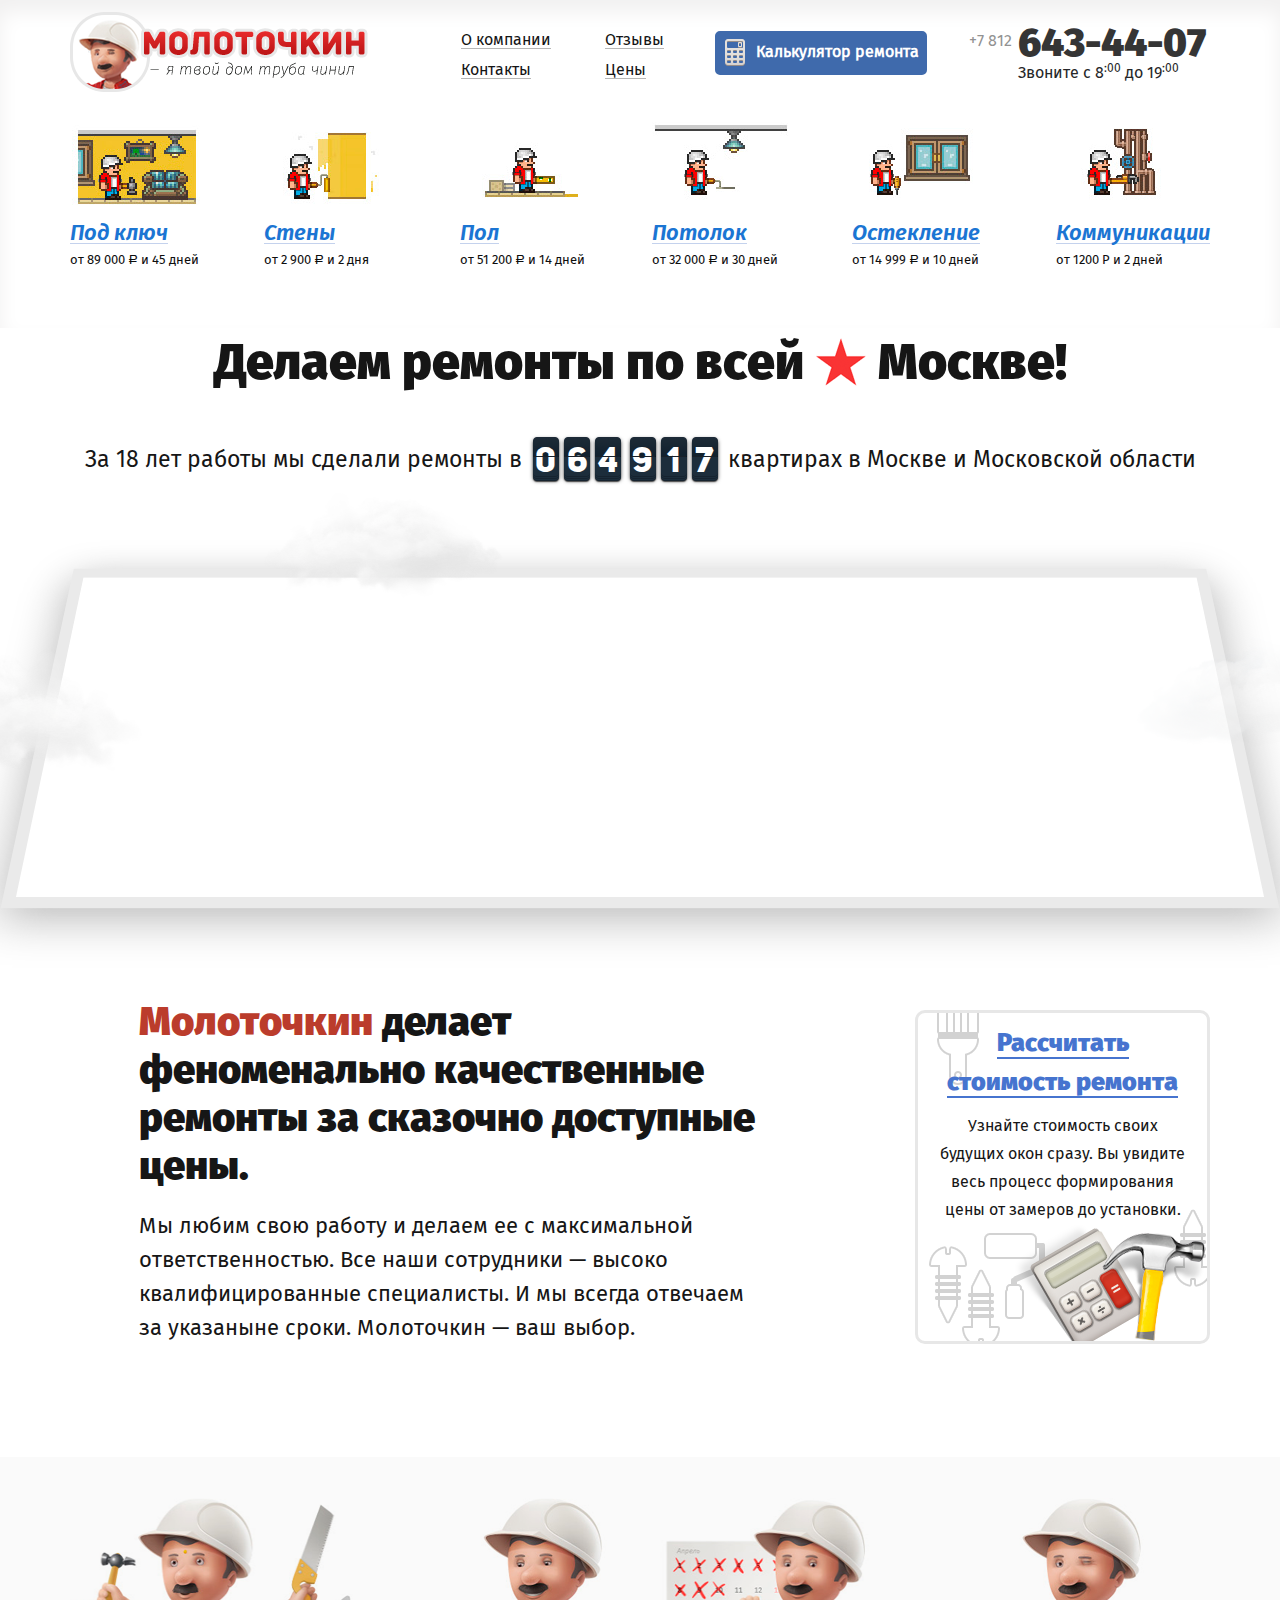
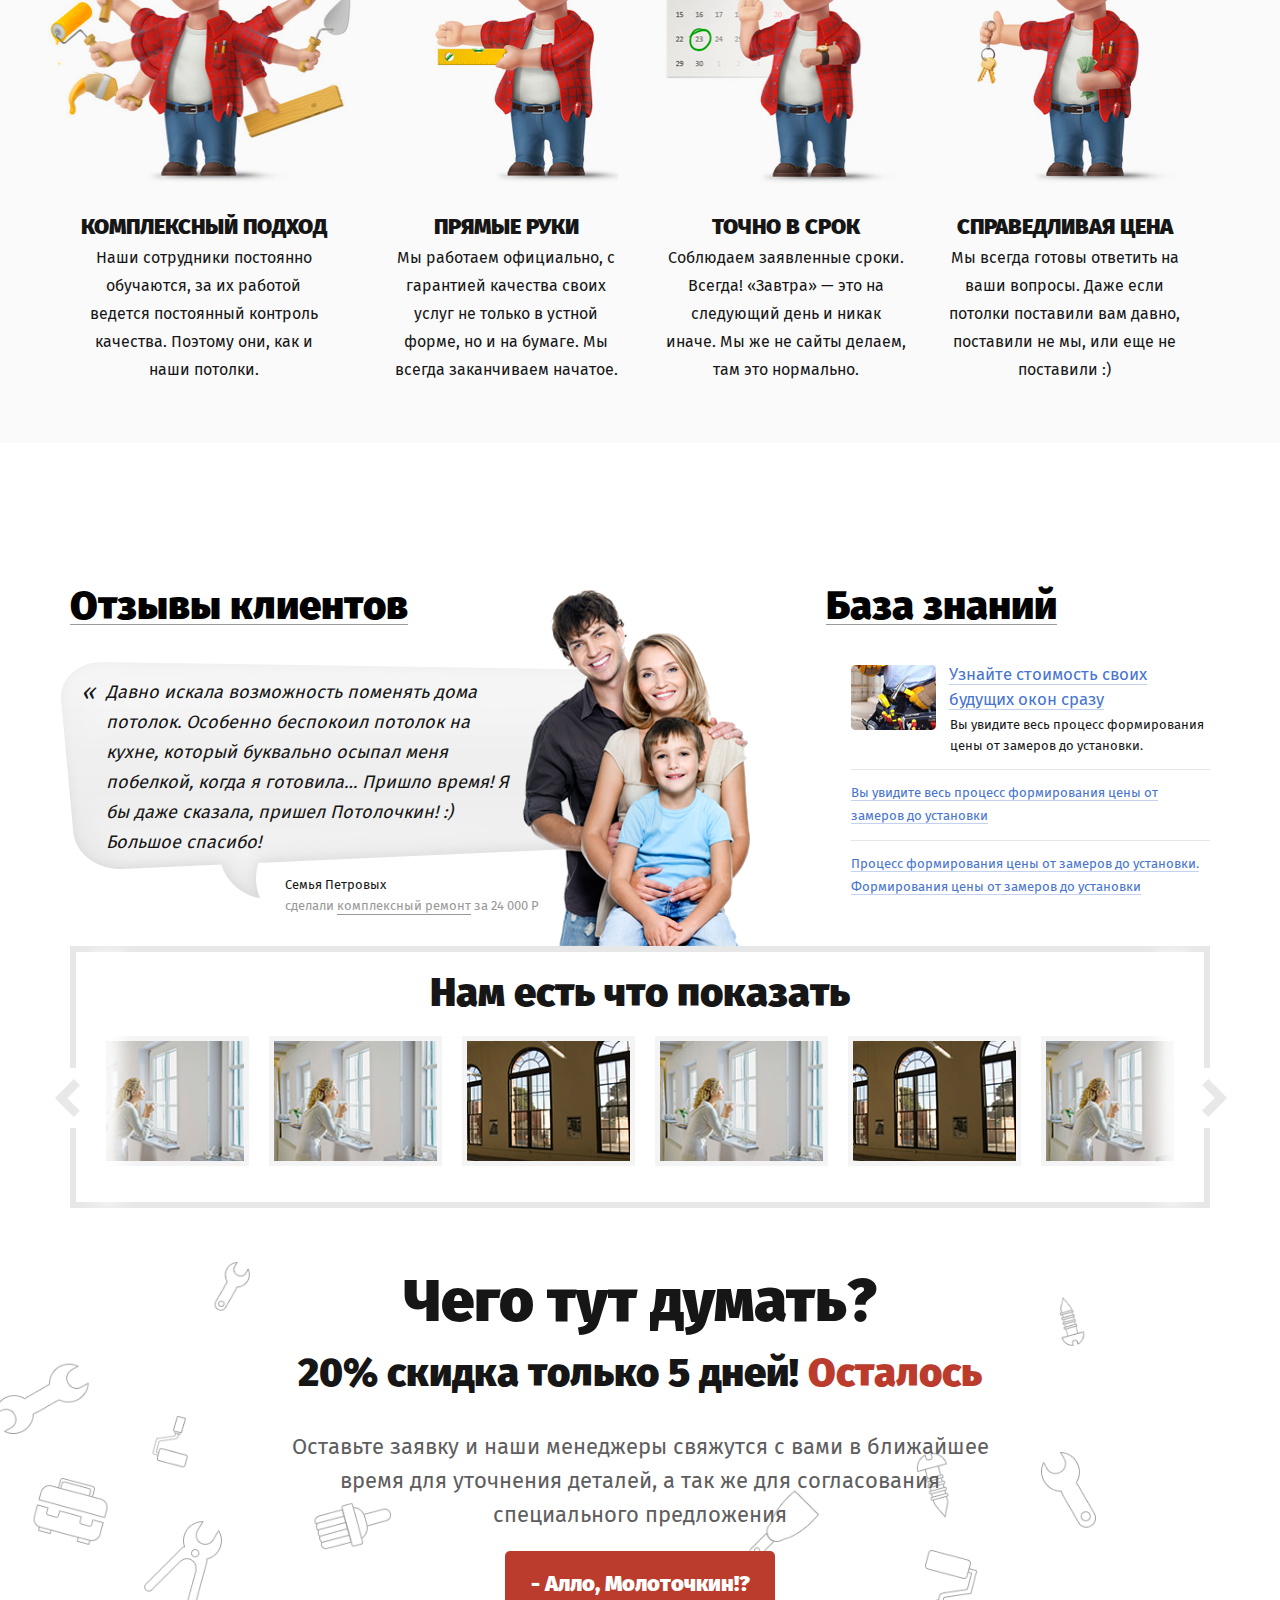
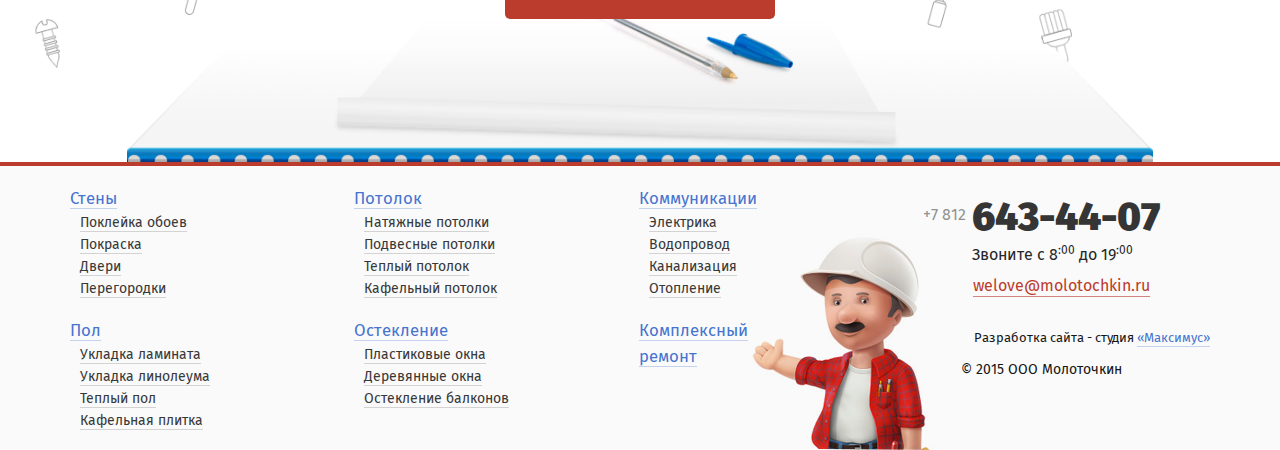
==== commit eeb076c5: "слайдер адаптив ok" ====
--- a/index.html
+++ b/index.html
@@ -11,7 +11,6 @@
     <title></title>
   </head>
   <body>
-    <div class="fancybox-placeholder"></div>
     <div class="main-wrapper">
       <header class="header">
         <div class="container"><a href="/" class="header__logo"><img src="img/logo.png" alt="Site Logo"></a>
@@ -130,7 +129,7 @@
             </div>
             <div class="action__block">
               <p class="action__big-title">Чего тут думать?</p>
-              <h2 class="main__second-title">20% скидка только 5 дней! <span class="main__text-red">Осталось <script src="http://megatimer.ru/s/b3875700c29afd87f43ed6cefa354c40.js"></script></span></h2>
+              <h2 class="main__second-title">20% скидка только 5 дней! <span class="main__text-red">Осталось <script src="http://megatimer.ru/s/5b5bfa60dc1bce20f893abaeb91e6bf9.js"></script></span></h2>
               <p class="action__text">Оставьте заявку и наши менеджеры свяжутся с вами в ближайшее<br>время для уточнения деталей, а так же для согласования<br>специального предложения</p><a href="#" class="action__btn">- Алло, Молоточкин!?</a>
             </div>
           </div>
--- a/css/styles.css
+++ b/css/styles.css
@@ -1 +1 @@
-@font-face{font-family:'Fira Sans';src:url('../fonts/firasans-regular.eot');src:url('../fonts/firasans-regular.eot?#iefix') format('embedded-opentype'),url('../fonts/firasans-regular.woff') format('woff'),url('../fonts/firasans-regular.ttf') format('truetype');font-weight:normal;font-style:normal}@font-face{font-family:'Fira Heavy';src:url('../fonts/firasans-heavy.eot');src:url('../fonts/firasans-heavy.eot?#iefix') format('embedded-opentype'),url('../fonts/firasans-heavy.woff') format('woff'),url('../fonts/firasans-heavy.ttf') format('truetype');font-weight:normal;font-style:normal}@font-face{font-family:'Fira Ultra';src:url('../fonts/firasans-ultra.eot');src:url('../fonts/firasans-ultra.eot?#iefix') format('embedded-opentype'),url('../fonts/firasans-ultra.woff') format('woff'),url('../fonts/firasans-ultra.ttf') format('truetype');font-weight:normal;font-style:normal}@font-face{font-family:'Fira SemiBold';src:url('../fonts/firasans-semibold.eot');src:url('../fonts/firasans-semibold.eot?#iefix') format('embedded-opentype'),url('../fonts/firasans-semibold.woff') format('woff'),url('../fonts/firasans-semibold.ttf') format('truetype');font-weight:normal;font-style:normal}@font-face{font-family:'Fira SemiBold Italic';src:url('../fonts/firasans-semibolditalic.eot');src:url('../fonts/firasans-semibolditalic.eot?#iefix') format('embedded-opentype'),url('../fonts/firasans-semibolditalic.woff') format('woff'),url('../fonts/firasans-semibolditalic.ttf') format('truetype');font-weight:normal;font-style:normal}@font-face{font-family:'Uni Sans';src:url('../fonts/uni_sans_heavy.eot');src:url('../fonts/uni_sans_heavy.eot?#iefix') format('embedded-opentype'),url('../fonts/uni_sans_heavy.woff') format('woff'),url('../fonts/uni_sans_heavy.ttf') format('truetype');font-weight:normal;font-style:normal}@font-face{font-family:'Rubl';src:url('../fonts/ALSRubl.eot');src:url('../fonts/ALSRubl.eot?#iefix') format('embedded-opentype'),url('../fonts/ALSRubl.woff') format('woff'),url('../fonts/ALSRubl.ttf') format('truetype');font-weight:normal;font-style:normal}@font-face{font-family:'Flow';src:url('../fonts/FlowRegular.eot');src:url('../fonts/FlowRegular.eot?#iefix') format('embedded-opentype'),url('../fonts/FlowRegular.woff') format('woff'),url('../fonts/FlowRegular.ttf') format('truetype');font-weight:normal;font-style:normal}/*! normalize.css v3.0.2 | MIT License | git.io/normalize */html{-ms-text-size-adjust:100%;-webkit-text-size-adjust:100%}body{margin:0}article,aside,details,figcaption,figure,footer,header,hgroup,main,menu,nav,section,summary{display:block}audio,canvas,progress,video{display:inline-block;vertical-align:baseline}audio:not([controls]){display:none;height:0}[hidden],template{display:none}a{background-color:transparent}a:active,a:hover{outline:0}abbr[title]{border-bottom:1px dotted}b,strong{font-weight:700}dfn{font-style:italic}h1{font-size:2em;margin:.67em 0}mark{background:#ff0;color:#000}small{font-size:80%}sub,sup{font-size:75%;line-height:0;position:relative;vertical-align:baseline}sup{top:-0.5em}sub{bottom:-0.25em}img{border:0}svg:not(:root){overflow:hidden}figure{margin:1em 40px}hr{-moz-box-sizing:content-box;box-sizing:content-box;height:0}pre{overflow:auto}code,kbd,pre,samp{font-family:monospace,monospace;font-size:1em}button,input,optgroup,select,textarea{color:inherit;font:inherit;margin:0}button{overflow:visible}button,select{text-transform:none}button,html input[type=button],input[type=reset],input[type=submit]{-webkit-appearance:button;cursor:pointer}button[disabled],html input[disabled]{cursor:default}button::-moz-focus-inner,input::-moz-focus-inner{border:0;padding:0}input{line-height:normal}input[type=checkbox],input[type=radio]{box-sizing:border-box;padding:0}input[type=number]::-webkit-inner-spin-button,input[type=number]::-webkit-outer-spin-button{height:auto}input[type=search]{-webkit-appearance:textfield;-moz-box-sizing:content-box;-webkit-box-sizing:content-box;box-sizing:content-box}input[type=search]::-webkit-search-cancel-button,input[type=search]::-webkit-search-decoration{-webkit-appearance:none}fieldset{border:1px solid silver;margin:0 2px;padding:.35em .625em .75em}legend{border:0;padding:0}textarea{overflow:auto}optgroup{font-weight:700}table{border-collapse:collapse;border-spacing:0}td,th{padding:0}html{height:100%}body{font-family:'Fira Sans',sans-serif;font-weight:normal;background:#fff;height:100%;color:#161616}.main-wrapper{overflow:hidden}.buffer{height:px;clear:both}.footer{height:px;margin-top:-px}.container{position:relative;font-size:14px;margin:0 auto;padding:0 15px;box-sizing:border-box}label{font-weight:normal}h1,h2,h3,h4,h5{font-family:'Fira Sans',sans-serif}img{max-width:100%}a img{border:none}button{outline:none}ul{list-style-type:none}a{color:#4674cf;text-decoration:none}a:hover{border-bottom:1px solid transparent}.fancybox-image,.fancybox-inner,.fancybox-nav,.fancybox-nav span,.fancybox-outer,.fancybox-skin,.fancybox-tmp,.fancybox-wrap,.fancybox-wrap iframe,.fancybox-wrap object{padding:0;margin:0;border:0;outline:0;vertical-align:top}.fancybox-wrap{position:absolute;top:0;left:0;z-index:8020}.fancybox-skin{position:relative;background:0 0;border-radius:0;color:#444;text-shadow:none}.fancybox-opened{z-index:8030}.fancybox-inner,.fancybox-outer{position:relative}.fancybox-inner{overflow:hidden}.fancybox-type-iframe .fancybox-inner{-webkit-overflow-scrolling:touch}.fancybox-error{color:#444;font:14px/20px 'Fira Sans',sans-serif;margin:0;padding:15px;white-space:nowrap}.fancybox-iframe,.fancybox-image{display:block;width:100%;height:100%}.fancybox-image{max-width:100%;max-height:100%}#fancybox-loading,.fancybox-close,.fancybox-next span,.fancybox-prev span{background-image:url(../img/fancybox_sprite.png)}#fancybox-loading{position:fixed;top:50%;left:50%;margin-top:-22px;margin-left:-22px;background-position:0 -108px;opacity:.8;cursor:pointer;z-index:8060}#fancybox-loading div{width:44px;height:44px;background:url(../img/fancybox_loading.gif) center center no-repeat}.fancybox-close{position:absolute;top:8px;right:8px;width:36px;height:36px;cursor:pointer;z-index:8040}.fancybox-nav{position:absolute;top:0;width:40%;height:100%;cursor:pointer;text-decoration:none;background:url(../img/blank.gif);-webkit-tap-highlight-color:transparent;z-index:8040}.fancybox-prev{left:0}.fancybox-next{right:0}.fancybox-nav span{position:absolute;top:50%;width:36px;height:34px;margin-top:-18px;cursor:pointer;z-index:8040}.fancybox-prev span{left:10px;background-position:0 -36px}.fancybox-next span{right:10px;background-position:0 -72px}.fancybox-nav:hover span{visibility:visible}.fancybox-tmp{position:absolute;top:-99999px;left:-99999px;visibility:hidden;max-width:99999px;max-height:99999px;overflow:visible !important}.fancybox-lock{overflow:hidden}.fancybox-overlay{position:absolute;top:0;left:0;overflow:hidden;display:none;z-index:8010;background:rgba(0,0,0,0.75)}.fancybox-overlay-fixed{position:fixed;bottom:0;right:0}.fancybox-lock .fancybox-overlay{overflow:auto;overflow-y:scroll}.fancybox-title{visibility:hidden;font:400 13px/20px 'Fira Sans',sans-serif;position:relative;text-shadow:none;z-index:8050}.fancybox-opened .fancybox-title{visibility:visible}.fancybox-title-float-wrap{position:absolute;bottom:0;right:50%;margin-bottom:-35px;z-index:8050;text-align:center}.fancybox-title-float-wrap .child{display:inline-block;margin-right:-100%;padding:2px 20px;background:0 0;background:rgba(0,0,0,0.8);text-shadow:0 1px 2px #222;color:#fff;font-weight:700;line-height:24px;white-space:nowrap}.fancybox-title-outside-wrap{position:relative;margin-top:10px;color:#fff}.fancybox-title-inside-wrap{padding-top:10px}.fancybox-title-over-wrap{position:absolute;bottom:0;left:0;color:#fff;padding:10px;background:#000;background:rgba(0,0,0,0.8)}.bx-wrapper{position:relative;margin:-15px auto 0 auto !important;padding:0;*zoom:1}.bx-wrapper img{max-width:100%;border:5px solid #f4f4f4}.bx-wrapper .bx-viewport{-webkit-transform:translatez(0);-moz-transform:translatez(0);-ms-transform:translatez(0);-o-transform:translatez(0);transform:translatez(0);padding-bottom:13px}.bx-wrapper .bx-pager,.bx-wrapper .bx-controls-auto{position:absolute;bottom:-30px;width:100%}.bx-wrapper .bx-loading{min-height:50px;height:100%;width:100%;position:absolute;top:0;left:0;z-index:2000}.bx-wrapper .bx-pager{text-align:center;font-size:.85em;font-family:Arial;font-weight:bold;color:#666;padding-top:20px}.bx-wrapper .bx-pager .bx-pager-item,.bx-wrapper .bx-controls-auto .bx-controls-auto-item{display:inline-block;*zoom:1;*display:inline}.bx-wrapper .bx-pager.bx-default-pager a{background:#666;text-indent:-9999px;display:block;width:10px;height:10px;margin:0 5px;outline:0;-moz-border-radius:5px;-webkit-border-radius:5px;border-radius:5px}.bx-wrapper .bx-pager.bx-default-pager a:hover,.bx-wrapper .bx-pager.bx-default-pager a.active{background:#000}.bx-wrapper .bx-prev{left:-29px;background:url(../img/arrows.png) 8px 11px no-repeat}.bx-wrapper .bx-next{right:-29px;background:url(../img/arrows.png) -43px 11px no-repeat}.bx-wrapper .bx-prev:hover{background-position:8px -65px;border-bottom:none}.bx-wrapper .bx-next:hover{background-position:-43px -65px;border-bottom:none}.bx-wrapper .bx-controls-direction a{position:absolute;top:41%;margin-top:-16px;outline:0;width:40px;height:60px;text-indent:-9999px;z-index:7000;background-color:#fff}.bx-wrapper .bx-controls-direction a.disabled{display:none}.bx-wrapper .bx-controls-auto{text-align:center}.bx-wrapper .bx-controls-auto .bx-start{display:block;text-indent:-9999px;width:10px;height:11px;outline:0;margin:0 3px}.bx-wrapper .bx-controls-auto .bx-start:hover,.bx-wrapper .bx-controls-auto .bx-start.active{background-position:-86px 0}.bx-wrapper .bx-controls-auto .bx-stop{display:block;text-indent:-9999px;width:9px;height:11px;outline:0;margin:0 3px}.bx-wrapper .bx-controls-auto .bx-stop:hover,.bx-wrapper .bx-controls-auto .bx-stop.active{background-position:-86px -33px}.bx-wrapper .bx-controls.bx-has-controls-auto.bx-has-pager .bx-pager{text-align:left;width:80%}.bx-wrapper .bx-controls.bx-has-controls-auto.bx-has-pager .bx-controls-auto{right:0;width:35px}.bx-wrapper .bx-caption{position:absolute;bottom:0;left:0;background:#666\9;background:rgba(80,80,80,0.75);width:100%}.bx-wrapper .bx-caption span{color:#fff;font-family:Arial;display:block;font-size:.85em;padding:10px}.slick-slider{position:relative;display:block;-moz-box-sizing:border-box;box-sizing:border-box;-webkit-user-select:none;-moz-user-select:none;-ms-user-select:none;user-select:none;-webkit-touch-callout:none;-khtml-user-select:none;-ms-touch-action:pan-y;touch-action:pan-y;-webkit-tap-highlight-color:transparent}.slick-list{position:relative;display:block;overflow:hidden;margin:0}.slick-list:focus{outline:none}.slick-list.dragging{cursor:pointer;cursor:hand}.slick-slider .slick-track,.slick-slider .slick-list{padding-top:32px;-webkit-transform:translate3d(0, 0, 0);-moz-transform:translate3d(0, 0, 0);-ms-transform:translate3d(0, 0, 0);-o-transform:translate3d(0, 0, 0);transform:translate3d(0, 0, 0)}.slick-track{position:relative;top:0;left:0;display:block}.slick-track:before,.slick-track:after{display:table;content:''}.slick-track:after{clear:both}.slick-loading .slick-track{visibility:hidden}.slick-slide{display:none;float:left;height:100%;min-height:1px}[dir='rtl'] .slick-slide{float:right}.slick-slide img{display:block;margin:auto}.slick-slide.slick-loading img{display:none}.slick-slide.dragging img{pointer-events:none}.slick-initialized .slick-slide{display:block;outline:none}.slick-loading .slick-slide{visibility:hidden}.slick-vertical .slick-slide{display:block;height:auto;border:1px solid transparent}.slick-arrow.slick-hidden{display:none}.slick-slide>div{opacity:.7;padding:12em 0}.slick-slide.slick-center>div{-moz-transform:scale(1.75);-ms-transform:scale(1.75);-o-transform:scale(1.75);-webkit-transform:scale(1.75);transform:scale(1.75);z-index:2;padding:114px 44px 115px 38px;opacity:1;position:relative;background:url(../img/slider_bg.png) 0 61px no-repeat;background-size:100%}.slick-slide.slick-center+div{left:172px;position:relative}.slick-slide.slick-center>div>div{background:none;padding:0;margin-top:0;border:2px solid transparent}.slick-slide.slick-center .video-slider__autor-block{-moz-transform:scale(.63);-ms-transform:scale(.63);-o-transform:scale(.63);-webkit-transform:scale(.63);transform:scale(.6);margin-left:-64px;margin-top:-4px}.slick-prev,.slick-next{font-size:0;line-height:0;position:absolute;top:42%;display:block;width:32px;height:40px;margin-top:-10px;padding:0;cursor:pointer;color:transparent;border:none;outline:none;background:transparent;background:url(../img/arrows.png) 0 0 no-repeat;z-index:100}.slick-prev{left:225px;background-position:0 -77px}.slick-next{right:225px;background-position:-53px -77px}.slick-slider{margin-bottom:30px}.slick-dots{position:absolute;bottom:-45px;display:block;width:100%;padding:0;list-style:none;text-align:center}.slick-dots li{position:relative;display:inline-block;width:20px;height:20px;margin:0 5px;padding:0;cursor:pointer}.slick-dots li button{font-size:0;line-height:0;display:block;width:20px;height:20px;padding:5px;cursor:pointer;color:transparent;border:0;outline:none;background:transparent}.slick-dots li button:hover,.slick-dots li button:focus{outline:none}.slick-dots li button:hover:before,.slick-dots li button:focus:before{opacity:1}.slick-dots li button:before{font-family:'slick';font-size:6px;line-height:20px;position:absolute;top:0;left:0;width:20px;height:20px;content:'•';text-align:center;opacity:.25;color:black;-webkit-font-smoothing:antialiased;-moz-osx-font-smoothing:grayscale}.slick-dots li.slick-active button:before{opacity:.75;color:black}.header{padding:12px 0 43px 0;box-shadow:inset 0 12px 20px #f1f0f0}.header__menu{display:inline-block;vertical-align:top}.header__menu-list{padding:0;margin:0}.header__menu-item{margin:0 0 8px 0}.header__menu-link{font-size:16px;color:#141515;border-bottom:1px solid #b7b7b7;line-height:15px;display:inline-block}.header__menu-link:hover{color:#2d2f2f}.header__calc-btn{vertical-align:top;margin:19px 0 0 -36px;line-height:38px;padding:0 5px 0 38px;border:3px solid #3f6aac;color:#fff;font-size:16px;font-weight:bold;border-radius:5px;background-color:#3f6aac;background-image:url(../img/calc.png);background-repeat:no-repeat;background-position:7px 5px;-webkit-transition:all .4s ease;-o-transition:all .4s ease;-moz-transition:all .4s ease;transition:all .4s ease}.header__calc-btn:hover{color:#fff;border:3px solid #5b84c3;background-color:#5b84c3}.header__phone-block{float:right;display:inline-block;margin:0 0 0 0}.header__phone-block:after{content:'';display:block;height:0;overflow:hidden;clear:both}.header__phone{font-family:'Fira Heavy',sans-serif;font-size:40px;color:#353535;display:block;margin:2px 4px 0 0}.header__phone:hover{border-bottom:none}.header__phone-prefix{color:#929292;font-size:16px;font-family:'Fira Sans',sans-serif;display:inline-block;margin:15px 6px 0 0;vertical-align:top}.header__email{color:#bb3c2c;border-bottom:1px solid #d0867f;display:inline-block;margin-left:50px;font-size:16px;line-height:18px}.header__time{margin:-15px 0 0 49px;font-size:16px;color:#262729}.header__time._footer{margin:-7px 0 8px 49px}.main-menu__block{clear:both;margin:23px 0 0 0}.main-menu__list{padding:0;display:table}.main-menu__item{display:table-cell;width:19%}.main-menu__item:hover .main-menu__title{border-bottom:1px solid transparent}.main-menu__image{display:block;margin:0 0 14px 0}.main-menu__title{color:#1b75d3;font-family:'Fira Semibold Italic',sans-serif;display:inline-block;line-height:18px;margin:0 0 6px 0;border-bottom:1px solid #c4d2ed}.main-menu__text{font-size:13px;color:#0e0e0e;margin:0}.main-menu__link{display:block}.main-menu__link:hover{border-bottom:none}.main-menu__link.active{cursor:default}.main-menu__link.active .main-menu__title{color:#383838;border-bottom:1px solid transparent}.content__block{overflow:hidden}.main__map-block{text-align:center;margin-bottom:69px}.main__title{font-family:'Fira Heavy',sans-serif;margin:0 0 40px 0}.main__title._white{color:#fff}.main__title._upper{text-transform:uppercase}.main__title-link{color:#020202;border-bottom:1px solid #9a9a9a;line-height:32px;display:inline-block}.main__title-img{display:inline-block;margin:0 0 0 0}.main__map-text{font-size:23px;margin:-6px 0 0 0}.main__counter-wrap{display:inline-block;margin:0 5px 0 0}.main__counter{display:inline-block;-webkit-background-clip:text;color:#fff;font-size:35px;margin:0 0 10px -5px;width:36px;line-height:52px;font-family:'Uni Sans',sans-serif;font-weight:900;position:relative;top:5px}.main__counter:after{position:absolute;content:'';background:url(../img/cell.png) 0 0 no-repeat;width:36px;height:52px;top:0;left:0;z-index:-1}.main__counter:before{position:absolute;content:'';background:#192029;width:25px;height:1px;top:43%;left:5px}.main__counter:first-child{margin-left:0}.main__counter:nth-child(3){margin-right:4px}.main__map-wrap{-webkit-perspective:1700px;perspective:1700px;-webkit-perspective-origin:50% 90%;perspective-origin:50% 90%;position:relative;pointer-events:none;height:440px;max-width:1920px;margin:0 auto}.main__map-wrap:before{position:absolute;content:'';background:url(../img/map_sky.png) 0 0 no-repeat;width:100%;height:100%;top:0;left:0;z-index:2;background-size:100%}.main__map-stage{width:100%;height:100%;-webkit-transform:rotateX(30deg) translate3D(0, -50px, -100px);transform:rotateX(30deg) translate3D(0, -50px, -100px);-webkit-transform-style:preserve-3d;transform-style:preserve-3d;-webkit-transition:.5s;transition:.5s;pointer-events:auto;box-sizing:border-box;border:13px solid #eaeaea;box-shadow:0 12px 48px #b8b8b8}.main__inner{display:inline-block;position:relative;padding-left:69px;box-sizing:border-box}.main__text-red{color:#bb3c2c}.main__second-title{font-family:'Fira Heavy',sans-serif;margin:0 0 18px 0}.main__second-title._whiteUpper{text-transform:uppercase;color:#fff}.main__second-title div{display:inline-block;vertical-align:middle;margin-left:20px}.main__text{margin:0 0 30px 0}.main__line{line-height:normal;font-size:200%}.main__img{margin-bottom:40px}.main__img._floatR{float:right;margin:0 -40px 0 0}.main__extra-block{margin-bottom:50px}.main__extra-list{margin-bottom:-20px;padding:0}.main__extra-item{vertical-align:top;display:inline-block}.main__extra-text{font-size:16px}.main__list{padding:0;margin:40px 0 120px}.main__item{position:relative}.main__item:before{content:'';position:absolute;width:17px;height:2px;background:#e6e6e6}.main__item._strong{font-weight:600;margin:0 0 10px}.main__item._strong:before{background:#dcdcdc}.main__category{margin:0 0 40px -17px}.main__category._margT{margin:81px 0 40px 0}.main__category-link{border-bottom:1px dotted;line-height:22px;font-size:22px;display:inline-block;margin:0 17px 20px 17px}.main__category-active{color:#434343;display:inline-block;margin:0 10px;padding:2px 13px;font-size:22px;box-shadow:0 0 6px #999;border-radius:5px;border-bottom:1px solid #c9c9c9;background:#fff;background:-moz-linear-gradient(top, #fff 0, #e7e7e7 100%);background:-webkit-gradient(linear, left top, left bottom, color-stop(0, #fff), color-stop(100%, #e7e7e7));background:-webkit-linear-gradient(top, #fff 0, #e7e7e7 100%);background:-o-linear-gradient(top, #fff 0, #e7e7e7 100%);background:-ms-linear-gradient(top, #fff 0, #e7e7e7 100%);background:linear-gradient(to bottom, #fff 0, #e7e7e7 100%);filter:progid:DXImageTransform.Microsoft.gradient(startColorstr='#ffffff', endColorstr='#e7e7e7', GradientType=0)}.main__link{border-bottom:1px dotted;line-height:22px;font-size:50%}#map{width:100%;height:100%}.calc__block{border:3px solid #e7e7e7;background:url(../img/calc_bg.png) 11px 0 no-repeat;border-radius:10px;text-align:center;float:right;width:295px;box-sizing:border-box;padding:12px 16px 76px 16px;margin:10px 0 0 0}.calc__title{color:#4674cf;font-size:90%;font-family:'Fira Heavy',sans-serif;border-bottom:2px solid #4674cf}.calc__title:hover{border-bottom:2px solid transparent}.calc__line{line-height:normal;font-size:200%}.calc__text{font-size:16px;color:#161616;line-height:28px;margin:10px 0 40px 0}.advantages__block{background:#fafafa;clear:both;padding:30px 0 58px 0}.advantages__item{display:inline-block;text-align:center;position:relative;vertical-align:top;padding:0 26px;box-sizing:border-box}.advantages__title{text-transform:uppercase;font-size:22px;font-family:'Fira Heavy',sans-serif}.advantages__text{font-size:16px;margin:0}.preview__feedback{position:relative;display:inline-block}.preview__feedback-img{position:absolute;bottom:-12px;right:-28px}.preview__feedback-text{position:relative;font-size:18px;font-style:italic;line-height:30px;min-height:237px;margin:0}.preview__feedback-text:after{position:absolute;content:'';background:url(../img/message_bg.png) 0 0 no-repeat;width:602px;height:237px;top:12px;left:-9px;z-index:-1}.preview__feedback-text:before{position:absolute;font-size:24px;content:'«';top:29px;left:11px}.preview__autor-block{margin:-58px 0 0 215px;min-height:59px;z-index:2;position:relative}.preview__autor{margin:0;color:#161616;font-size:13px}.preview__autor-text{color:#989898;font-size:13px;margin:0}.preview__autor-link{border-bottom:1px solid #989898;color:#989898;display:inline-block;line-height:15px}.base__block{margin:0;vertical-align:top;display:inline-block;position:relative}.base__block:after{content:'';display:block;width:0;height:0;overflow:hidden;clear:both}.base__inner{margin-top:21px;padding-left:25px}.base__item{border-bottom:1px solid #e5e5e5;padding:12px 0;position:relative}.base__item:last-child{border-bottom:none}.base__item:after{content:'';display:block;clear:both}.base__main-link{color:#4674cf;font-size:60%;border-bottom:1px solid #c4d2ed;vertical-align:top;line-height:25px}.base__line{font-size:200%;line-height:15px}.base__image{float:left;margin:0 13px 0 0}.base__text{font-size:13px;margin:0 0 0 99px}.base__link{font-size:47%;line-height:20px;border-bottom:1px solid #c4d2ed}.slider__block{border:6px solid #e7e7e7;margin-top:12px;text-align:center;padding:19px 0 30px 0;position:relative;clear:both;margin-bottom:50px}.slider__block:before{position:absolute;content:'';top:0;left:0;height:100%;width:30px;background-color:#fff;z-index:2;box-shadow:17px 1px 19px #fff}.slider__block:after{position:absolute;content:'';top:0;right:0;height:100%;width:30px;background-color:#fff;z-index:2;box-shadow:-17px 1px 19px #fff}.action__block{position:relative;text-align:center;background:url(../img/table.png) bottom center no-repeat;padding-bottom:143px}.action__block:before{position:absolute;content:'';background:url(../img/action_bg.png) 0 0 no-repeat;height:451px;top:4px;left:-76px;z-index:-1;right:0;display:block;margin:auto}.action__big-title{font-size:60px;font-family:'Fira Heavy',sans-serif;margin:0}.action__text{margin:32px 0 18px 0;color:#5e5e5e;font-size:22px}.action__btn{color:#fff;background:#bb3c2c;border-radius:5px;line-height:68px;width:270px;font-size:22px;font-family:'Fira Heavy',sans-serif;display:inline-block;-webkit-transition:background .4s ease;-o-transition:background .4s ease;-moz-transition:background .4s ease;transition:background .4s ease;z-index:2;position:relative}.action__btn:hover{border-bottom:none;background:#d45646}#timerb3875700c29afd87f43ed6cefa354c40 .timer-flipchart-face{font-family:'Uni Sans',sans-serif !important}.rubl{font-style:normal;font-family:'Rubl'}.calculate__block{margin-top:-17px;padding:26px 0 51px 0;position:relative;background:url(../img/quest_bg.jpg) 0 0 no-repeat;background-size:cover}.calculate__text{font-size:18px;text-shadow:1px 1px #3d7ca1;margin:-44px 0 36px 0;color:#fff}.calculate__progress-block{overflow:hidden;background:url(../img/not_ok.png) repeat-x;position:relative;height:38px;margin:0 auto 27px auto}.calculate__progress-line{width:25%;height:38px;background:url(../img/ok.png) repeat-x}.calculate__qa-area{position:relative}.calculate__qa-area:after{content:'';clear:both;height:0;width:0;display:block}.calculate__image{float:left}.calculate__inner{margin-bottom:40px;margin:14px 0 28px -30px;height:289px;overflow:hidden;padding:1em 41px 3em 106px;display:inline-block;vertical-align:top;box-sizing:border-box}.calculate__inner._question{background:url(../img/quest_text_bg.png) 0 0 no-repeat;box-sizing:border-box;text-align:center}.calculate__inner._answer{background:url(../img/answer_text-bg.png) 0 0 no-repeat}.calculate__inner-title{font-weight:600;line-height:59px}.calculate__inner-title i{font-weight:400}.calculate__red{color:#dd3f2b}.calculate__regular{font-weight:400}.calculate__inner-text{font-size:16px;margin:0}.calculate__btn-block{display:inline-block}.calculate__btn{color:#fff;display:inline-block;font-weight:600;text-align:center;border-radius:10px;border:4px solid #ececec;box-shadow:5px 5px 0 #4292cb;line-height:67px;background:#dd3f2b;-webkit-transition:background .4s ease;-o-transition:background .4s ease;-moz-transition:background .4s ease;transition:background .4s ease}.calculate__btn:hover{border-bottom:4px solid #ececec;background:#b82f1d}.calculate__btn._invers{border:4px solid #dd3f2b;color:#dd3f2b;background:#ececec}.calculate__btn._invers:hover{background:#fff}.calculate__btn._large{width:auto;padding:0 30px}.timeline__image{position:relative;max-width:1920px;z-index:-1;display:block;width:100%}.people__block{margin-bottom:83px}.people__list{margin:60px 0 40px 0}.people__item{display:inline-block;vertical-align:top}.people__image{margin:0 0 20px 0}.people__name{margin:0 0 -5px 0;font-weight:bold}.people__post{color:#8e8e8e;margin:0}.people__link-block{margin:30px 0 0 0}.people__link{font-size:20px;border-bottom:1px solid #c4d2ed;display:inline-block;line-height:20px;margin:0 20px 15px 0}.people__contact{position:relative;margin:20px 0 40px 0}.people__contact:before{position:absolute;content:'';background:url(../img/contact_bg.png) 0 0 no-repeat;width:286px;height:113px;top:-7px;left:-25px;z-index:-1}.people__prefix{font-size:16px;display:inline-block;vertical-align:top;color:#919191;font-family:'Fira Sans',sans-serif}.people__phone{font-family:'Fira Heavy',sans-serif;color:#383838;margin:0;display:block}.people__phone:hover{border-bottom:none}.people__email{border-bottom:1px solid #c4d2ed;line-height:18px;display:inline-block}.people__service{margin:0 0 10px}.side__block{float:right;box-sizing:border-box;width:255px}.side__block:after{content:'';position:absolute;display:block;clear:both}.side__image{border-radius:50%;max-width:232px;max-height:232px}.side__text{font-family:'Flow';color:#fd0002;font-size:20px;text-align:center}.side__link{border-bottom:1px solid #c4d2ed;font-size:50%}.side__line{line-height:normal;font-size:200%}.partner__block{margin-bottom:104px}.partner__img{vertical-align:top;display:inline-block;margin:0 30px 40px 0}.partner__link{border-bottom:1px dotted;font-size:20px;line-height:20px;display:inline-block}.feedback__block{margin-bottom:112px}.feedback__list{margin-top:30px}.feedback__item{position:relative;vertical-align:top;padding:20px;box-sizing:border-box;border-radius:25px;background:#f0f0f0}.feedback__text{font-style:italic;font-size:16px}.feedback__autor-block{width:177px;float:right;margin:-25px 20px 0 0;position:relative;z-index:3;text-align:right}.feedback__autor-img{margin:0 0 -8px 0}.feedback__autor-name{font-size:13px;margin:0;text-align:left}.feedback__autor-text{color:#989898;font-size:13px;margin:-4px 0 0 0;text-align:left;line-height:7px}.feedback__autor-link{font-size:49%;color:#989898;border-bottom:1px solid rgba(152,152,152,0.38)}.feedback__line{line-height:normal;font-size:200%}.feedback__column{vertical-align:top;padding:0;margin:0;display:inline-block}.feedback__column-item:after{clear:both;content:'';display:block}.feedback__more{text-align:center;margin:50px 0 0 0}.feedback__more-link{font-size:30px;color:#4674cf;border-bottom:1px dotted;display:inline-block;line-height:32px}.cost__block{position:relative}.cost__block:after{content:'';display:block;clear:both}.cost__img{float:left}.cost__inner{border:3px solid #e7e7e7;border-radius:10px;box-sizing:border-box;display:inline-block;width:74%;position:relative}.cost__data{vertical-align:top;display:inline-block;border-radius:10px 0 0 10px;position:relative}.cost__data:before{position:absolute;content:'';width:0;height:0;top:0;z-index:1}.cost__result{vertical-align:top;height:100%;display:inline-block;position:absolute;background:#fafafa;border-radius:0 8px 8px 0;box-sizing:border-box}.cost__text{margin:0;display:inline-block}.cost__input{border:2px solid #e3e3e3;background:#f4f4f4;text-align:center;border-radius:7px;padding:0 7px;margin-right:10px;outline:none;box-sizing:border-box}.cost__select{border:2px solid #e3e3e3;background:#f4f4f4;border-radius:7px;padding:0 10px;outline:none;box-sizing:border-box}.cost__btn{color:#fff;display:inline-block;font-weight:600;text-align:center;border-radius:10px;border:4px solid #ececec;box-shadow:5px 5px 0 #e1e1e1;background:#dd3f2b;-webkit-transition:background .4s ease;-o-transition:background .4s ease;-moz-transition:background .4s ease;transition:background .4s ease}.cost__btn:hover{border-bottom:4px solid #ececec;background:#d45646}.cost__title{font-size:22px;margin:0}.cost__price{font-weight:500;display:inline-block;margin-right:10px}.cost__currency{font-weight:500}.freecall__block{background:#fafafa;padding:43px 0 10px 0}.freecall__text{padding:0 84px;line-height:35px}.freecall__input{width:43%;border:3px solid #bb3c2c;border-radius:8px;padding:0 25px;box-sizing:border-box;color:#9d9d9d;line-height:62px;background:transparent;outline:none;font-size:24px;font-weight:bold}.freecall__inner{padding:11px 0;position:relative;text-align:center;margin-bottom:120px}.freecall__inner:before{position:absolute;content:'';background:url(../img/height.png) 0 0 no-repeat;width:153px;height:273px;top:0}.freecall__btn{color:#fff;display:inline-block;font-size:22px;font-weight:600;text-align:center;width:226px;margin-left:27px;border-radius:10px;border:4px solid #ececec;box-shadow:5px 5px 0 #e1e1e1;position:relative;line-height:67px;background:#dd3f2b;-webkit-transition:background .4s ease;-o-transition:background .4s ease;-moz-transition:background .4s ease;transition:background .4s ease}.freecall__btn:hover{border-bottom:4px solid #ececec;background:#b82f1d}.freecall__btn:before{position:absolute;content:'';background:url(../img/width.png) 0 0 no-repeat;width:220px;height:57px;bottom:-71px;left:0}.freecall__change{position:relative;z-index:10;-webkit-transition:all .4s ease;-o-transition:all .4s ease;-moz-transition:all .4s ease;transition:all .4s ease}.freecall__change:before{position:absolute;content:'';background:url(../img/circle_arrow.png) 0 0 no-repeat;width:82px;height:133px;top:29px;left:-46px;z-index:50}.local-form__block{width:100%;height:737px;position:relative;margin:0 auto 73px auto}.local-form__block:after{content:'';position:absolute;top:0;left:0;width:100%;height:16px;box-shadow:inset 0 9px 12px rgba(117,117,117,0.4)}.local-form__sky-top{position:absolute;content:'';background:url(../img/sky_top.png) 0 0 no-repeat;width:100%;height:300px;top:-149px;left:0}.local-form__sky-bottom{position:absolute;content:'';background:url(../img/sky_bottom.png) 0 0 no-repeat;width:100%;height:366px;bottom:-233px;left:0;z-index:1}.local-form__modal{border:2px solid #fcfcfc;position:absolute;top:61px;left:69px;background:#f5f5f5;box-sizing:border-box;border-radius:38px;z-index:3}.local-form__shadow{position:absolute;background:url(../img/modal_shadow.png) 0 0 no-repeat;width:587px;height:529px;top:-8px;left:5px;z-index:2;background-size:100%}.local-form__address{margin:25px 0 11px 0}.local-form__text{margin:0;font-size:16px;color:#929292}.local-form__text._strong{font-family:'Fira Heavy',sans-serif;font-size:24px;color:#2b2b2d}.local-form__text._marg{margin:8px 13px 0 24px;vertical-align:top;display:inline-block}.local-form__phone{font-size:40px;font-family:'Fira Heavy',sans-serif;color:#383838;display:inline-block;margin:-9px 0 11px 0;cursor:pointer}.local-form__email{font-size:18px;border-bottom:1px solid #c4d2ed;display:inline-block;line-height:18px;color:#146ab2;font-family:'Fira Heavy',sans-serif}.local-form__call{border:none;background:#3f6aac;color:#fff;font-size:16px;font-weight:bold;border-radius:5px;line-height:40px;width:142px;text-align:center;margin:0 0 0 0;vertical-align:top;-webkit-transition:background .4s ease;-o-transition:background .4s ease;-moz-transition:background .4s ease;transition:background .4s ease}.local-form__call:hover{background:#5b84c3}.local-form__form-section{background:url(../img/form_bg.jpg) center center no-repeat;height:100%;background-size:cover;text-align:center;padding:109px 0 0 0;box-sizing:border-box;display:none}.local-form__close{position:absolute;background:url(../img/close.png) 0 0 no-repeat;width:30px;height:30px;top:10px;cursor:pointer;right:87px;z-index:10;-webkit-transition:all .4s ease;-o-transition:all .4s ease;-moz-transition:all .4s ease;transition:all .4s ease}.local-form__close:hover{-moz-transform:rotate(360deg);-webkit-transform:rotate(360deg);-o-transform:rotate(360deg);-ms-transform:rotate(360deg);transform:rotate(360deg)}.local-form__form-text{color:#fff;font-size:22px;margin:0 0 38px 0;line-height:35px;padding:0 17%}.local-form__half-block{width:43%;display:inline-block;vertical-align:top;margin:0 12px 20px 6px}.local-form__input{border:3px solid #fff;box-sizing:border-box;outline:none;border-radius:5px;display:block;color:#fff;font-size:22px;height:51px;margin:0 0 21px 0;font-weight:bold;width:100%;padding:0 20px;background:transparent}.local-form__input::-webkit-input-placeholder{color:#fff}.local-form__input::-moz-placeholder{color:#fff}.local-form__input:-moz-placeholder{color:#fff}.local-form__input:-ms-input-placeholder{color:#fff}.local-form__message{float:right;outline:none;background:transparent;width:100%;border:3px solid #fff;box-sizing:border-box;height:195px;border-radius:5px;font-size:22px;font-weight:bold;resize:none;color:#fff;padding:5px 20px;vertical-align:top}.local-form__message::-webkit-input-placeholder{color:#fff}.local-form__message::-moz-placeholder{color:#fff}.local-form__message:-moz-placeholder{color:#fff}.local-form__message:-ms-input-placeholder{color:#fff}.local-form__submit{color:#fff;display:inline-block;font-size:22px;font-weight:600;text-align:center;width:266px;margin-left:27px;border-radius:10px;border:4px solid #ececec;box-shadow:5px 5px 0 #428bce;position:relative;line-height:67px;font-family:'Fira Heavy',sans-serif;background:#dd3f2b;-webkit-transition:background .4s ease;-o-transition:background .4s ease;-moz-transition:background .4s ease;transition:background .4s ease}.local-form__submit:hover{border-bottom:4px solid #ececec;background:#b82f1d}.price__block{margin:0 0 50px}.price__img{float:left;margin:0 0 0 0}.price__info{margin:23px 0 0 70px}.price__link{border-bottom:1px solid #161616;font-size:22px;color:#161616;display:inline-block;line-height:24px}.price__file{color:#929292;font-weight:300;margin:4px 0 0 0;font-size:16px;font-style:italic}.price__table-line:nth-child(odd){background:#fafafa}.price__table-line:nth-child(even){background:#eaeaea}.price__table-line:first-child ul{margin-bottom:-50px;padding-top:30px}.price__table-title{font-size:30px;color:#161616;margin:0;font-weight:bold;padding-top:50px;padding-bottom:12px}.price__list{padding:20px 0 10px 69px;margin:0}.price__item{display:inline-block;color:#161616;vertical-align:top}.price__table{margin:66px 0 130px}.video__block{float:right;padding:45px 27px 45px 33px;width:360px;height:435px;background:url(../img/paper.png) 0 0 no-repeat;position:relative;box-sizing:border-box}.video__block:before{position:absolute;content:'';background:url(../img/paper_part.png) 0 0 no-repeat;width:99px;height:32px;bottom:68px;left:29px;z-index:2}.video__text{color:#161616;font-size:24px;font-family:'Fira Heavy',sans-serif;margin:248px 0 0 3px;line-height:28px}.video__link{font-size:24px;font-family:'Fira Heavy',sans-serif;line-height:26px;display:inline-block;border-bottom:1px solid #c4d2ed;color:#6288d5}.video-slider__block{position:relative}.video-slider__block:before{position:absolute;content:'';box-shadow:inset 65px 0 53px #fff;width:110px;height:100%;top:0;left:0;z-index:99999}.video-slider__block:after{position:absolute;content:'';box-shadow:inset -65px 0 53px #fff;width:110px;height:100%;top:0;right:0;z-index:99999}.video-slider__item iframe{width:100%;height:155px;border-radius:15px}.video-slider__image{border-radius:15px}.video-slider__autor-image{float:left;border-radius:50%;max-width:50px;max-height:50px}.video-slider__autor-block{margin:7px 0 -5px 10px}.video-slider__autor-name{margin:0 0 -4px 70px;font-size:13px}.video-slider__autor-desc{color:#989898;font-size:13px;margin:0 0 0 70px;line-height:10px}.video-slider__autor-link{color:#989898;font-size:13px;border-bottom:1px solid;display:inline-block;line-height:15px}.video-slider__wrap{border:2px solid #fff;padding:20px;border-radius:15px;background:#f9f9f9;margin-top:-80px}.footer{background:#fafafa;border-top:4px solid #bb3c2c;padding:20px 0 0 0}.footer__level-one{margin:0;padding:0}.footer__item-one{display:inline-block;vertical-align:top;margin-bottom:18px}.footer__menu{width:82%;position:relative}.footer__menu:before{position:absolute;content:'';background:url(../img/footer_man.png) 0 0 no-repeat;width:210px;height:219px;bottom:0}.footer__link-one{font-size:60%;border-bottom:1px solid #c4d2ed}.footer__level-second{padding-left:10px}.footer__link-second{color:#383838;border-bottom:1px solid #d3d3d3;font-size:50%;line-height:15px}.footer__item-second{vertical-align:top}.footer__line{font-size:200%;line-height:normal}.copyright__block{float:right;margin:0 0 0 0}.copyright__develop{font-size:13px;margin:30px 0 10px 51px}.copyright__link{display:inline-block;line-height:15px;border-bottom:1px solid #c4d2ed;font-size:13px}.copyright__text{margin:0 0 0 38px}.yashare-auto-init{margin:30px 0 0 48px;z-index:2;position:relative}.b-share-btn__wrap a:hover{border-bottom:none}@media (max-width:767px){.header{text-align:center;padding:12px 0 0 0}.header__logo{display:block}.header__menu{display:block}.header__menu-item{display:inline-block;margin:7px 2px}.header__phone-block{display:block;margin:0 auto;float:none}.header__phone-block._footer{position:absolute;bottom:-200px}.header__calc-btn{display:inline-block;margin:5px 0}.main-menu__item{width:49%;margin-bottom:30px;display:inline-block;vertical-align:top}.main-menu__title{font-size:18px;line-height:16px}.main-menu__image{margin:auto}.main__title{font-size:33px}.main__title._white{font-size:24px}.main__title-img{width:33px}.main__map-text{font-size:16px;line-height:20px}.main__counter-wrap{display:block}.main__map-wrap{height:300px}.main__map-block{margin-bottom:28px}.main__second-title{font-size:24px;line-height:27px}.main__second-title div{margin-top:20px;margin-left:0}.main__inner{padding-left:0}.main__text{font-size:16px}.main__block{margin-bottom:40px}.main__title-link{line-height:20px}.calc__block{float:none;display:block;margin:0 auto}.advantages__list{padding:0;margin:0}.advantages__item{padding:0;display:block}.advantages__title{margin:-15px 0 10px 0}.advantages__block{margin-bottom:30px}.preview__feedback{margin-bottom:40px;display:block}.preview__feedback-img{display:none}.preview__feedback-text{min-height:167px;font-size:14px;padding:30px;margin:0;line-height:20px}.preview__feedback-text:after{width:100%;height:248px;background-size:100% 100%}.preview__autor-block{margin:32px 0 0 0;min-height:auto;line-height:18px}.base__inner{padding:0}.slider__block{display:none}.action__big-title{font-size:34px}.action__text{font-size:16px;line-height:20px}.action__block{padding-bottom:80px;background-size:100%}.footer{padding:20px 0 220px 0}.footer__menu{width:100%}.footer__menu:before{display:none}.footer__item-one{width:49%}.yashare-auto-init{margin:10px 0 0 48px}.copyright__develop{margin:10px 0 0 51px;position:relative;z-index:2}.side__block{float:none;margin:auto}.timeline__block{display:none}.people__list{padding:0;text-align:center}.people__item{display:block;margin:0 auto 40px auto}.people__name{font-size:20px}.people__post{font-size:16px}.people__link{font-size:14px;margin:0 10px 10px 0}.partner__img{margin:0 30px 10px 0}.feedback__column-item{margin-bottom:40px}.calculate__text{font-size:16px}.calculate__inner{height:auto}.calculate__inner._answer{padding:30px 20px 30px 40px;background-size:100% 100%}.calculate__inner._question{background-size:100% 100%;padding:1em 41px 3em 60px}.calculate__image{display:none}.calculate__progress-block{display:none}.calculate__inner-title{line-height:normal;font-size:22px}.calculate__btn-block{display:block;text-align:center}.calculate__btn{display:block;margin:0 auto 20px auto;width:190px;font-size:16px}.calculate__btn._large{display:inline-block;padding:0 10px;line-height:55px;width:auto;font-size:14px}.freecall__text{padding:0;line-height:normal}.freecall__inner:before{display:none}.freecall__input{width:100%;display:block;font-size:18px}}@media (min-width:450px) and (max-width:767px){.header__menu-item{margin:7px 18px}.main-menu__item{width:33%}.footer__menu:before{display:block;bottom:-222px;right:0;z-index:1}.feedback__block{margin-bottom:22px}.calculate__inner._answer{padding:30px 30px 30px 55px}.calculate__btn._large{font-size:18px;line-height:67px}.calculate__inner-text{font-size:18px}}@media (min-width:600px) and (max-width:767px){.header{text-align:left}.header__menu-item{margin:7px 8px}.header__logo{display:inline-block}.header__phone-block{position:absolute;top:0;right:29px}.header__phone-block._footer{right:auto;top:auto}.header__calc-btn{position:absolute;top:78px;right:33px}.main__map-text{font-size:23px}.main__counter-wrap{margin:10px 0}.main-menu__item{text-align:center}.preview__feedback-text{font-size:18px;line-height:28px}.advantages__item{display:inline-block;width:49%}.advantages__image{max-height:240px}.footer__item-one{width:31%}.people__item{display:inline-block;margin:0 41px;width:31%}.people__link{font-size:18px}.calculate__inner._answer{padding:30px 50px 30px 75px}.calculate__btn-block{text-align:left;margin-right:-20px}.calculate__btn{display:inline-block;margin:0 10px 0 0;width:180px}.calculate__btn._large{font-size:20px;padding:0 30px;line-height:67px}.calculate__inner-title{font-size:24px}.calculate__inner-text{font-size:20px}}@media (min-width:768px){.container{width:750px}.header__calc-btn{position:absolute;top:64px;right:16px}.header__menu{margin:18px 0 0 49px;width:120px}.main-menu__item{text-align:center}.main-menu__title{font-size:17px}.main-menu__text{display:none}.main__inner{padding-left:25px}.main__title{font-size:38px;line-height:30px}.main__title._upper{font-size:50px;line-height:50px}.main__title._white{font-size:34px;line-height:63px}.main__title-img{position:relative;top:8px}.main__text{font-size:20px}.main__second-title{font-size:30px;line-height:38px}.main__inner{width:400px}.main__second-title._sizeL{font-size:42px}.main__second-title div{margin-top:25px}.main__extra-item{width:27%;margin:0 5% 50px 0}.main__item{font-size:16px;margin-bottom:16px}.main__item:before{left:-25px;top:10px}.advantages__block{margin:35px 0}.advantages__item{width:50%;margin:0 -19px 30px 0}.advantages__item:first-child{width:50%}.advantages__image{position:relative;max-height:280px}.advantages__list{padding:0;margin:0}.preview__feedback{margin:0 0 0 25px}.preview__feedback-img{display:none}.preview__feedback-text{width:533px;padding:28px 20px 18px 34px}.base__block{float:none;margin:0 0 0 25px}.action__block{background-size:100%}.action__block:before{width:100%;background-size:100%}.footer__item-one{width:34%}.footer__menu:before{display:none}.side__block{margin:0 30px 0 0}.timeline__image{margin:-159px auto -89px auto}.people__list{padding:0 0 0 25px}.people__item{width:28%;margin-right:3%}.people__name{font-size:18px}.people__post{font-size:16px}.people__image{max-height:205px}.people__inner{padding-left:25px}.people__contact:before{background-size:72%}.people__phone{font-size:24px}.people__prefix{font-size:16px;margin:7px 7px 0 0}.people__email{font-size:13px}.people__service{font-size:16px}.partner__list{padding:40px 60px 0 25px}.feedback__item{display:block}.feedback__column-item{margin-bottom:35px}.calculate__image{margin:0 20px 20px -207px}.calculate__inner{width:750px}.calculate__inner._answer{padding:2em 24px 3em 84px;background-size:100%}.calculate__inner._question{background-size:100%;height:250px}.calculate__btn{width:220px;font-size:18px;margin-right:10px}.calculate__inner-title{font-size:34px}.calculate__inner-title._margin-line{margin:10px 0;line-height:44px}.calculate__progress-block{display:none}.freecall__inner:before{left:-15px}.freecall__text{font-size:20px}.local-form__sky-top{z-index:0}.local-form__shadow{display:none}.local-form__modal{padding:0 6px 27px 33px;width:455px}.local-form__modal>.local-form__text{display:none}.price__item{font-size:18px}.price__item._price{font-size:30px}.price__item._title{font-size:18px;vertical-align:bottom}.price__item:nth-child(1){width:63%}.price__item:nth-child(2){text-align:right;width:10%}.price__item:nth-child(3){width:25%;text-align:right;margin-top:-8px}.cost__block{margin:15px 0 25px 0}.cost__img{width:43%;margin:0 -50px 0 -90px}.cost__data{padding:14px 0 14px 17px}.cost__data:before{right:-30px;border-top:86px solid transparent;border-left:30px solid #fff;border-bottom:86px solid transparent}.cost__input{font-size:22px;width:80px}.cost__input._half{width:50px}.cost__select{font-size:15px;width:196px;height:38px}.cost__table-item{padding:0 10px 10px 0}.cost__title,.cost__text{font-size:16px}.cost__result{padding:20px 27px 20px 42px}.cost__currency,.cost__price{font-size:28px;margin-bottom:10px}.cost__btn{width:138px;line-height:44px;font-size:18px}.video__block{margin:0 -40px 0 0}}@media (min-width:992px){.container{width:970px}.header__menu{margin:18px 0 0 28px;width:160px}.header__menu-item{width:120px;display:block}.header__calc-btn{display:inline-block;position:inherit;top:0;right:0}.main-menu__item{text-align:left}.main-menu__title{font-size:22px}.main-menu__text{display:block}.main-menu__title-img{top:0}.main__title{font-size:44px;line-height:60px}.main__title._upper{font-size:60px;line-height:60px}.main__title._white{font-size:44px;line-height:60px}.main__inner{width:600px}.main__inner._widthM{width:580px}.main__item{font-size:22px;margin-bottom:30px}.main__item:before{left:-25px;top:15px}.main__text{font-size:22px}.main__second-title{font-size:40px;line-height:48px}.main__second-title._sizeL{font-size:60px}.preview__feedback{margin:0}.advantages__block{margin:81px 0}.advantages__image{max-height:250px;position:absolute;top:0;right:0}.advantages__title{margin:260px 0 0 0;min-height:70px}.advantages__text{line-height:25px}.advantages__item{width:25%;margin:0 -19px 0 0}.advantages__item:first-child{width:29%;padding:0 42px}.advantages__list{padding:0;margin:0 0 0 -37px}.base__block{width:330px;float:right}.action__block:before{width:1224px;background-size:inherit}.footer__item-one{width:40%}.footer__menu:before{right:100px;display:block}.side__block{margin:0 -10px 0 10px}.people__name{font-size:24px}.people__post{font-size:20px}.people__image{max-height:none}.people__contact:before{background-size:contain}.people__phone{font-size:40px}.people__prefix{margin:15px 7px 0 0}.people__email{font-size:16px}.people__item{margin-right:5%}.people__service{font-size:18px}.feedback__list{padding-left:25px;margin-right:-25px}.feedback__item{display:inline-block;margin-bottom:0}.feedback__column-item{width:288px;margin-bottom:20px}.feedback__column{margin-right:2%}.calculate__progress-block{background-size:48px 25px;max-width:937px;display:block}.calculate__progress-line{background-size:48px 25px}.calculate__image{margin:0 20px 20px -52px}.calculate__btn{width:240px;margin-left:0;margin-right:10px;font-size:20px}.calculate__inner{width:814px}.calculate__inner-title{font-size:40px}.calculate__inner-title._margin-line{margin:15px 0}.freecall__inner:before{left:-34px}.freecall__text{margin:28px 0 42px 0;font-size:24px}.cost__block{margin:50px 0 100px 0}.cost__data{padding:20px 0 20px 25px}.cost__data:before{right:-50px;border-top:136px solid transparent;border-left:50px solid #fff;border-bottom:136px solid transparent}.cost__result{padding:36px 34px 20px 61px}.cost__title,.cost__text{font-size:18px}.cost__btn{width:208px;line-height:67px;font-size:22px}.cost__select{font-size:18px;width:299px}.cost__img{margin:0 -25px 0 -115px;width:auto}.cost__table-item{padding:0 23px 20px 0}.cost__input{width:120px;font-size:36px}.cost__input._half{width:70px}.cost__select{height:52px;font-size:22px}.cost__price,.cost__currency{font-size:40px;margin-bottom:20px}.video__block{margin:-40px -25px 0 -30px}.local-form__sky-top{z-index:1}.local-form__shadow{display:block}.local-form__modal{padding:44px 6px 44px 33px;height:364px}.local-form__modal>.local-form__text{display:block}.price__item{font-size:22px}.price__item._price{font-size:40px}.price__item._title{font-size:18px;color:#929292;vertical-align:bottom}.price__item:nth-child(1){width:73%}.price__item:nth-child(3){width:16%;margin-top:-8px}}@media (min-width:1200px){.container{width:1170px}.header__menu{margin:18px 0 0 89px;width:290px}.header__menu-item{width:140px;display:inline-block}.main__title{font-size:50px}.main__inner{padding-left:69px;width:840px}.main__inner._widthM{width:700px}.main__extra-item{width:302px;margin:0 50px 30px 0}.main__second-title div{margin-top:0}.main__item:before{left:-68px}.timeline__image{margin:-165px auto -115px auto}.calculate__progress-block{width:1133px}.cost__title,.cost__text{font-size:22px}.cost__select{width:283px}.cost__img{margin:0 0 0 -80px}.cost__data{width:47%;padding:20px 0 20px 48px}.cost__btn{width:284px}.cost__result{padding:40px 0 20px 78px;width:47.3%}.feedback__list{padding-left:69px;margin-right:-69px}.feedback__column{width:314px;margin-right:5%}.feedback__item{margin-right:2%;width:314px}.feedback__column-item{margin-right:0}.action__block{background-size:90%}.advantages__block{margin:81px 0 141px 0}.advantages__image{min-height:327px;max-height:none}.advantages__title{margin:324px 0 0 0;min-height:auto}.advantages__text{line-height:28px}.preview__feedback{width:652px}.preview__feedback-img{display:block}.preview__feedback-text{padding:28px 0 18px 36px;width:415px}.base__block{width:384px}.footer__item-one{width:30%}.footer__menu:before{right:60px}.side__block{margin:0 -89px 0 10px}.people__list{padding:0 0 0 69px}.people__item{width:24%;margin-right:8%}.people__inner{padding-left:69px}.partner__list{padding:40px 120px 0 69px}.calculate__progress-block{background-size:inherit;max-width:none}.calculate__progress-line{background-size:inherit}.calculate__image{margin:0 20px 20px -27px}.calculate__inner{width:879px}.calculate__inner._answer{padding:2em 60px 3em 106px;background-size:inherit}.calculate__inner._question{background-size:inherit;height:289px}.calculate__btn{width:284px;margin-left:27px;margin-right:0;font-size:22px}.freecall__inner:before{left:-70px}.video__block{margin:-40px -80px 0 0}}@media (min-width:1450px){.container{width:1370px}.header__menu{margin:24px 0 0 89px;width:auto}.header__menu-item{margin-right:42px;width:auto}.header__calc-btn{margin:19px 0 0 14px}.main__inner{width:1000px}.main__inner._widthM{width:930px}.main__extra-item{width:330px;margin:0 110px 60px 0}.advantages__item:first-child{width:29%}.base__block{width:474px}.bx-wrapper{max-width:1327px !important}.side__block{margin:0 -49px 0 10px}.feedback__item{margin-right:5%;width:357px}.feedback__column{width:320px;margin-right:9%}.timeline__image{margin:-195px auto -125px auto}.cost__result{width:48.2%;padding:40px 0 20px 128px}}+@font-face{font-family:'Fira Sans';src:url('../fonts/firasans-regular.eot');src:url('../fonts/firasans-regular.eot?#iefix') format('embedded-opentype'),url('../fonts/firasans-regular.woff') format('woff'),url('../fonts/firasans-regular.ttf') format('truetype');font-weight:normal;font-style:normal}@font-face{font-family:'Fira Heavy';src:url('../fonts/firasans-heavy.eot');src:url('../fonts/firasans-heavy.eot?#iefix') format('embedded-opentype'),url('../fonts/firasans-heavy.woff') format('woff'),url('../fonts/firasans-heavy.ttf') format('truetype');font-weight:normal;font-style:normal}@font-face{font-family:'Fira Ultra';src:url('../fonts/firasans-ultra.eot');src:url('../fonts/firasans-ultra.eot?#iefix') format('embedded-opentype'),url('../fonts/firasans-ultra.woff') format('woff'),url('../fonts/firasans-ultra.ttf') format('truetype');font-weight:normal;font-style:normal}@font-face{font-family:'Fira SemiBold';src:url('../fonts/firasans-semibold.eot');src:url('../fonts/firasans-semibold.eot?#iefix') format('embedded-opentype'),url('../fonts/firasans-semibold.woff') format('woff'),url('../fonts/firasans-semibold.ttf') format('truetype');font-weight:normal;font-style:normal}@font-face{font-family:'Fira SemiBold Italic';src:url('../fonts/firasans-semibolditalic.eot');src:url('../fonts/firasans-semibolditalic.eot?#iefix') format('embedded-opentype'),url('../fonts/firasans-semibolditalic.woff') format('woff'),url('../fonts/firasans-semibolditalic.ttf') format('truetype');font-weight:normal;font-style:normal}@font-face{font-family:'Uni Sans';src:url('../fonts/uni_sans_heavy.eot');src:url('../fonts/uni_sans_heavy.eot?#iefix') format('embedded-opentype'),url('../fonts/uni_sans_heavy.woff') format('woff'),url('../fonts/uni_sans_heavy.ttf') format('truetype');font-weight:normal;font-style:normal}@font-face{font-family:'Rubl';src:url('../fonts/ALSRubl.eot');src:url('../fonts/ALSRubl.eot?#iefix') format('embedded-opentype'),url('../fonts/ALSRubl.woff') format('woff'),url('../fonts/ALSRubl.ttf') format('truetype');font-weight:normal;font-style:normal}@font-face{font-family:'Flow';src:url('../fonts/FlowRegular.eot');src:url('../fonts/FlowRegular.eot?#iefix') format('embedded-opentype'),url('../fonts/FlowRegular.woff') format('woff'),url('../fonts/FlowRegular.ttf') format('truetype');font-weight:normal;font-style:normal}/*! normalize.css v3.0.2 | MIT License | git.io/normalize */html{-ms-text-size-adjust:100%;-webkit-text-size-adjust:100%}body{margin:0}article,aside,details,figcaption,figure,footer,header,hgroup,main,menu,nav,section,summary{display:block}audio,canvas,progress,video{display:inline-block;vertical-align:baseline}audio:not([controls]){display:none;height:0}[hidden],template{display:none}a{background-color:transparent}a:active,a:hover{outline:0}abbr[title]{border-bottom:1px dotted}b,strong{font-weight:700}dfn{font-style:italic}h1{font-size:2em;margin:.67em 0}mark{background:#ff0;color:#000}small{font-size:80%}sub,sup{font-size:75%;line-height:0;position:relative;vertical-align:baseline}sup{top:-0.5em}sub{bottom:-0.25em}img{border:0}svg:not(:root){overflow:hidden}figure{margin:1em 40px}hr{-moz-box-sizing:content-box;box-sizing:content-box;height:0}pre{overflow:auto}code,kbd,pre,samp{font-family:monospace,monospace;font-size:1em}button,input,optgroup,select,textarea{color:inherit;font:inherit;margin:0}button{overflow:visible}button,select{text-transform:none}button,html input[type=button],input[type=reset],input[type=submit]{-webkit-appearance:button;cursor:pointer}button[disabled],html input[disabled]{cursor:default}button::-moz-focus-inner,input::-moz-focus-inner{border:0;padding:0}input{line-height:normal}input[type=checkbox],input[type=radio]{box-sizing:border-box;padding:0}input[type=number]::-webkit-inner-spin-button,input[type=number]::-webkit-outer-spin-button{height:auto}input[type=search]{-webkit-appearance:textfield;-moz-box-sizing:content-box;-webkit-box-sizing:content-box;box-sizing:content-box}input[type=search]::-webkit-search-cancel-button,input[type=search]::-webkit-search-decoration{-webkit-appearance:none}fieldset{border:1px solid silver;margin:0 2px;padding:.35em .625em .75em}legend{border:0;padding:0}textarea{overflow:auto}optgroup{font-weight:700}table{border-collapse:collapse;border-spacing:0}td,th{padding:0}html{height:100%}body{font-family:'Fira Sans',sans-serif;font-weight:normal;background:#fff;height:100%;color:#161616}.main-wrapper{overflow:hidden}.buffer{height:px;clear:both}.footer{height:px;margin-top:-px}.container{position:relative;font-size:14px;margin:0 auto;padding:0 15px;box-sizing:border-box}label{font-weight:normal}h1,h2,h3,h4,h5{font-family:'Fira Sans',sans-serif}img{max-width:100%}a img{border:none}button{outline:none}ul{list-style-type:none}a{color:#4674cf;text-decoration:none}a:hover{border-bottom:1px solid transparent}.fancybox-image,.fancybox-inner,.fancybox-nav,.fancybox-nav span,.fancybox-outer,.fancybox-skin,.fancybox-tmp,.fancybox-wrap,.fancybox-wrap iframe,.fancybox-wrap object{padding:0;margin:0;border:0;outline:0;vertical-align:top}.fancybox-wrap{position:absolute;top:0;left:0;z-index:8020}.fancybox-skin{position:relative;background:0 0;border-radius:0;color:#444;text-shadow:none}.fancybox-opened{z-index:8030}.fancybox-inner,.fancybox-outer{position:relative}.fancybox-inner{overflow:hidden}.fancybox-type-iframe .fancybox-inner{-webkit-overflow-scrolling:touch}.fancybox-error{color:#444;font:14px/20px 'Fira Sans',sans-serif;margin:0;padding:15px;white-space:nowrap}.fancybox-iframe,.fancybox-image{display:block;width:100%;height:100%}.fancybox-image{max-width:100%;max-height:100%}#fancybox-loading,.fancybox-close,.fancybox-next span,.fancybox-prev span{background-image:url(../img/fancybox_sprite.png)}#fancybox-loading{position:fixed;top:50%;left:50%;margin-top:-22px;margin-left:-22px;background-position:0 -108px;opacity:.8;cursor:pointer;z-index:8060}#fancybox-loading div{width:44px;height:44px;background:url(../img/fancybox_loading.gif) center center no-repeat}.fancybox-close{position:absolute;top:8px;right:8px;width:36px;height:36px;cursor:pointer;z-index:8040}.fancybox-nav{position:absolute;top:0;width:40%;height:100%;cursor:pointer;text-decoration:none;background:url(../img/blank.gif);-webkit-tap-highlight-color:transparent;z-index:8040}.fancybox-prev{left:0}.fancybox-next{right:0}.fancybox-nav span{position:absolute;top:50%;width:36px;height:34px;margin-top:-18px;cursor:pointer;z-index:8040}.fancybox-prev span{left:10px;background-position:0 -36px}.fancybox-next span{right:10px;background-position:0 -72px}.fancybox-nav:hover span{visibility:visible}.fancybox-tmp{position:absolute;top:-99999px;left:-99999px;visibility:hidden;max-width:99999px;max-height:99999px;overflow:visible !important}.fancybox-lock{overflow:hidden}.fancybox-overlay{position:absolute;top:0;left:0;overflow:hidden;display:none;z-index:8010;background:rgba(0,0,0,0.75)}.fancybox-overlay-fixed{position:fixed;bottom:0;right:0}.fancybox-lock .fancybox-overlay{overflow:auto;overflow-y:scroll}.fancybox-title{visibility:hidden;font:400 13px/20px 'Fira Sans',sans-serif;position:relative;text-shadow:none;z-index:8050}.fancybox-opened .fancybox-title{visibility:visible}.fancybox-title-float-wrap{position:absolute;bottom:0;right:50%;margin-bottom:-35px;z-index:8050;text-align:center}.fancybox-title-float-wrap .child{display:inline-block;margin-right:-100%;padding:2px 20px;background:0 0;background:rgba(0,0,0,0.8);text-shadow:0 1px 2px #222;color:#fff;font-weight:700;line-height:24px;white-space:nowrap}.fancybox-title-outside-wrap{position:relative;margin-top:10px;color:#fff}.fancybox-title-inside-wrap{padding-top:10px}.fancybox-title-over-wrap{position:absolute;bottom:0;left:0;color:#fff;padding:10px;background:#000;background:rgba(0,0,0,0.8)}.bx-wrapper{position:relative;margin:-15px auto 0 auto !important;padding:0;*zoom:1}.bx-wrapper img{max-width:100%;border:5px solid #f4f4f4}.bx-wrapper .bx-viewport{-webkit-transform:translatez(0);-moz-transform:translatez(0);-ms-transform:translatez(0);-o-transform:translatez(0);transform:translatez(0);padding-bottom:13px}.bx-wrapper .bx-pager,.bx-wrapper .bx-controls-auto{position:absolute;bottom:-30px;width:100%}.bx-wrapper .bx-loading{min-height:50px;height:100%;width:100%;position:absolute;top:0;left:0;z-index:2000}.bx-wrapper .bx-pager{text-align:center;font-size:.85em;font-family:Arial;font-weight:bold;color:#666;padding-top:20px}.bx-wrapper .bx-pager .bx-pager-item,.bx-wrapper .bx-controls-auto .bx-controls-auto-item{display:inline-block;*zoom:1;*display:inline}.bx-wrapper .bx-pager.bx-default-pager a{background:#666;text-indent:-9999px;display:block;width:10px;height:10px;margin:0 5px;outline:0;-moz-border-radius:5px;-webkit-border-radius:5px;border-radius:5px}.bx-wrapper .bx-pager.bx-default-pager a:hover,.bx-wrapper .bx-pager.bx-default-pager a.active{background:#000}.bx-wrapper .bx-prev{left:-29px;background:url(../img/arrows.png) 8px 11px no-repeat}.bx-wrapper .bx-next{right:-29px;background:url(../img/arrows.png) -43px 11px no-repeat}.bx-wrapper .bx-prev:hover{background-position:8px -65px;border-bottom:none}.bx-wrapper .bx-next:hover{background-position:-43px -65px;border-bottom:none}.bx-wrapper .bx-controls-direction a{position:absolute;top:41%;margin-top:-16px;outline:0;width:40px;height:60px;text-indent:-9999px;z-index:7000;background-color:#fff}.bx-wrapper .bx-controls-direction a.disabled{display:none}.bx-wrapper .bx-controls-auto{text-align:center}.bx-wrapper .bx-controls-auto .bx-start{display:block;text-indent:-9999px;width:10px;height:11px;outline:0;margin:0 3px}.bx-wrapper .bx-controls-auto .bx-start:hover,.bx-wrapper .bx-controls-auto .bx-start.active{background-position:-86px 0}.bx-wrapper .bx-controls-auto .bx-stop{display:block;text-indent:-9999px;width:9px;height:11px;outline:0;margin:0 3px}.bx-wrapper .bx-controls-auto .bx-stop:hover,.bx-wrapper .bx-controls-auto .bx-stop.active{background-position:-86px -33px}.bx-wrapper .bx-controls.bx-has-controls-auto.bx-has-pager .bx-pager{text-align:left;width:80%}.bx-wrapper .bx-controls.bx-has-controls-auto.bx-has-pager .bx-controls-auto{right:0;width:35px}.bx-wrapper .bx-caption{position:absolute;bottom:0;left:0;background:#666\9;background:rgba(80,80,80,0.75);width:100%}.bx-wrapper .bx-caption span{color:#fff;font-family:Arial;display:block;font-size:.85em;padding:10px}.slick-slider{position:relative;display:block;-moz-box-sizing:border-box;box-sizing:border-box;-webkit-user-select:none;-moz-user-select:none;-ms-user-select:none;user-select:none;-webkit-touch-callout:none;-khtml-user-select:none;-ms-touch-action:pan-y;touch-action:pan-y;-webkit-tap-highlight-color:transparent}.slick-list{position:relative;display:block;overflow:hidden;margin:0}.slick-list:focus{outline:none}.slick-list.dragging{cursor:pointer;cursor:hand}.slick-slider .slick-track,.slick-slider .slick-list{padding-top:32px;-webkit-transform:translate3d(0, 0, 0);-moz-transform:translate3d(0, 0, 0);-ms-transform:translate3d(0, 0, 0);-o-transform:translate3d(0, 0, 0);transform:translate3d(0, 0, 0)}.slick-track{position:relative;top:0;left:0;display:block}.slick-track:before,.slick-track:after{display:table;content:''}.slick-track:after{clear:both}.slick-loading .slick-track{visibility:hidden}.slick-slide{display:none;float:left;height:100%;min-height:1px}[dir='rtl'] .slick-slide{float:right}.slick-slide img{display:block;margin:auto}.slick-slide.slick-loading img{display:none}.slick-slide.dragging img{pointer-events:none}.slick-initialized .slick-slide{display:block;outline:none}.slick-loading .slick-slide{visibility:hidden}.slick-vertical .slick-slide{display:block;height:auto;border:1px solid transparent}.slick-arrow.slick-hidden{display:none}.slick-slide>div{opacity:.7;padding:12em 0}.slick-slide.slick-center>div{-moz-transform:scale(1.75);-ms-transform:scale(1.75);-o-transform:scale(1.75);-webkit-transform:scale(1.75);transform:scale(1.75);z-index:2;padding:114px 44px 115px 38px;opacity:1;position:relative;background:url(../img/slider_bg.png) 0 61px no-repeat;background-size:100%}.slick-slide.slick-center+div{left:172px !important;position:relative}.slick-track:first-child .slick-active:not(.slick-center){left:-172px;position:relative}.slick-slide.slick-center>div>div{background:none;padding:0;margin-top:0;border:2px solid transparent}.slick-slide.slick-center .video-slider__autor-block{-moz-transform:scale(.63);-ms-transform:scale(.63);-o-transform:scale(.63);-webkit-transform:scale(.63);transform:scale(.6);margin-left:-64px;margin-top:-4px}.slick-prev,.slick-next{font-size:0;line-height:0;position:absolute;top:42%;display:block;width:32px;height:40px;margin-top:-10px;padding:0;cursor:pointer;color:transparent;border:none;outline:none;background:transparent;background:url(../img/arrows.png) 0 0 no-repeat;z-index:100}.slick-prev{left:225px;background-position:0 -77px}.slick-next{right:225px;background-position:-53px -77px}.slick-slider{margin-bottom:30px}.slick-dots{position:absolute;bottom:-45px;display:block;width:100%;padding:0;list-style:none;text-align:center}.slick-dots li{position:relative;display:inline-block;width:20px;height:20px;margin:0 5px;padding:0;cursor:pointer}.slick-dots li button{font-size:0;line-height:0;display:block;width:20px;height:20px;padding:5px;cursor:pointer;color:transparent;border:0;outline:none;background:transparent}.slick-dots li button:hover,.slick-dots li button:focus{outline:none}.slick-dots li button:hover:before,.slick-dots li button:focus:before{opacity:1}.slick-dots li button:before{font-family:'slick';font-size:6px;line-height:20px;position:absolute;top:0;left:0;width:20px;height:20px;content:'•';text-align:center;opacity:.25;color:black;-webkit-font-smoothing:antialiased;-moz-osx-font-smoothing:grayscale}.slick-dots li.slick-active button:before{opacity:.75;color:black}.header{padding:12px 0 43px 0;box-shadow:inset 0 12px 20px #f1f0f0}.header__menu{display:inline-block;vertical-align:top}.header__menu-list{padding:0;margin:0}.header__menu-item{margin:0 0 8px 0}.header__menu-link{font-size:16px;color:#141515;border-bottom:1px solid #b7b7b7;line-height:15px;display:inline-block}.header__menu-link:hover{color:#2d2f2f}.header__calc-btn{vertical-align:top;margin:19px 0 0 -36px;line-height:38px;padding:0 5px 0 38px;border:3px solid #3f6aac;color:#fff;font-size:16px;font-weight:bold;border-radius:5px;background-color:#3f6aac;background-image:url(../img/calc.png);background-repeat:no-repeat;background-position:7px 5px;-webkit-transition:all .4s ease;-o-transition:all .4s ease;-moz-transition:all .4s ease;transition:all .4s ease}.header__calc-btn:hover{color:#fff;border:3px solid #5b84c3;background-color:#5b84c3}.header__phone-block{float:right;display:inline-block;margin:0 0 0 0}.header__phone-block:after{content:'';display:block;height:0;overflow:hidden;clear:both}.header__phone{font-family:'Fira Heavy',sans-serif;font-size:40px;color:#353535;display:block;margin:2px 4px 0 0}.header__phone:hover{border-bottom:none}.header__phone-prefix{color:#929292;font-size:16px;font-family:'Fira Sans',sans-serif;display:inline-block;margin:15px 6px 0 0;vertical-align:top}.header__email{color:#bb3c2c;border-bottom:1px solid #d0867f;display:inline-block;margin-left:50px;font-size:16px;line-height:18px}.header__time{margin:-15px 0 0 49px;font-size:16px;color:#262729}.header__time._footer{margin:-7px 0 8px 49px}.main-menu__block{clear:both;margin:23px 0 0 0}.main-menu__list{padding:0;display:table}.main-menu__item{display:table-cell;width:19%}.main-menu__item:hover .main-menu__title{border-bottom:1px solid transparent}.main-menu__image{display:block;margin:0 0 14px 0}.main-menu__title{color:#1b75d3;font-family:'Fira Semibold Italic',sans-serif;display:inline-block;line-height:18px;margin:0 0 6px 0;border-bottom:1px solid #c4d2ed}.main-menu__text{font-size:13px;color:#0e0e0e;margin:0}.main-menu__link{display:block}.main-menu__link:hover{border-bottom:none}.main-menu__link.active{cursor:default}.main-menu__link.active .main-menu__title{color:#383838;border-bottom:1px solid transparent}.content__block{overflow:hidden}.main__map-block{text-align:center;margin-bottom:69px}.main__title{font-family:'Fira Heavy',sans-serif;margin:0 0 40px 0}.main__title._white{color:#fff}.main__title._upper{text-transform:uppercase}.main__title-link{color:#020202;border-bottom:1px solid #9a9a9a;line-height:32px;display:inline-block}.main__title-img{display:inline-block;margin:0 0 0 0}.main__map-text{font-size:23px;margin:-6px 0 0 0}.main__counter-wrap{display:inline-block;margin:0 5px 0 0}.main__counter{display:inline-block;-webkit-background-clip:text;color:#fff;font-size:35px;margin:0 0 10px -5px;width:36px;line-height:52px;font-family:'Uni Sans',sans-serif;font-weight:900;position:relative;top:5px}.main__counter:after{position:absolute;content:'';background:url(../img/cell.png) 0 0 no-repeat;width:36px;height:52px;top:0;left:0;z-index:-1}.main__counter:before{position:absolute;content:'';background:#192029;width:25px;height:1px;top:43%;left:5px}.main__counter:first-child{margin-left:0}.main__counter:nth-child(3){margin-right:4px}.main__map-wrap{-webkit-perspective:1700px;perspective:1700px;-webkit-perspective-origin:50% 90%;perspective-origin:50% 90%;position:relative;pointer-events:none;height:440px;max-width:1920px;margin:0 auto}.main__map-wrap:before{position:absolute;content:'';background:url(../img/map_sky.png) 0 0 no-repeat;width:100%;height:100%;top:0;left:0;z-index:2;background-size:100%}.main__map-stage{width:100%;height:100%;-webkit-transform:rotateX(30deg) translate3D(0, -50px, -100px);transform:rotateX(30deg) translate3D(0, -50px, -100px);-webkit-transform-style:preserve-3d;transform-style:preserve-3d;-webkit-transition:.5s;transition:.5s;pointer-events:auto;box-sizing:border-box;border:13px solid #eaeaea;box-shadow:0 12px 48px #b8b8b8}.main__inner{display:inline-block;position:relative;padding-left:69px;box-sizing:border-box}.main__text-red{color:#bb3c2c}.main__second-title{font-family:'Fira Heavy',sans-serif;margin:0 0 18px 0}.main__second-title._whiteUpper{text-transform:uppercase;color:#fff}.main__second-title div{display:inline-block;vertical-align:middle;margin-left:20px}.main__text{margin:0 0 30px 0}.main__line{line-height:normal;font-size:200%}.main__img{margin-bottom:40px}.main__img._floatR{float:right;margin:0 -40px 0 0}.main__extra-block{margin-bottom:50px}.main__extra-list{margin-bottom:-20px;padding:0}.main__extra-item{vertical-align:top;display:inline-block}.main__extra-text{font-size:16px}.main__list{padding:0;margin:40px 0 120px}.main__item{position:relative}.main__item:before{content:'';position:absolute;width:17px;height:2px;background:#e6e6e6}.main__item._strong{font-weight:600;margin:0 0 10px}.main__item._strong:before{background:#dcdcdc}.main__category{margin:0 0 40px -17px}.main__category._margT{margin:81px 0 40px 0}.main__category-link{border-bottom:1px dotted;line-height:22px;font-size:22px;display:inline-block;margin:0 17px 20px 17px}.main__category-active{color:#434343;display:inline-block;margin:0 10px;padding:2px 13px;font-size:22px;box-shadow:0 0 6px #999;border-radius:5px;border-bottom:1px solid #c9c9c9;background:#fff;background:-moz-linear-gradient(top, #fff 0, #e7e7e7 100%);background:-webkit-gradient(linear, left top, left bottom, color-stop(0, #fff), color-stop(100%, #e7e7e7));background:-webkit-linear-gradient(top, #fff 0, #e7e7e7 100%);background:-o-linear-gradient(top, #fff 0, #e7e7e7 100%);background:-ms-linear-gradient(top, #fff 0, #e7e7e7 100%);background:linear-gradient(to bottom, #fff 0, #e7e7e7 100%);filter:progid:DXImageTransform.Microsoft.gradient(startColorstr='#ffffff', endColorstr='#e7e7e7', GradientType=0)}.main__link{border-bottom:1px dotted;line-height:22px;font-size:50%}#map{width:100%;height:100%}.calc__block{border:3px solid #e7e7e7;background:url(../img/calc_bg.png) 11px 0 no-repeat;border-radius:10px;text-align:center;float:right;width:295px;box-sizing:border-box;padding:12px 16px 76px 16px;margin:10px 0 0 0}.calc__title{color:#4674cf;font-size:90%;font-family:'Fira Heavy',sans-serif;border-bottom:2px solid #4674cf}.calc__title:hover{border-bottom:2px solid transparent}.calc__line{line-height:normal;font-size:200%}.calc__text{font-size:16px;color:#161616;line-height:28px;margin:10px 0 40px 0}.advantages__block{background:#fafafa;clear:both;padding:30px 0 58px 0}.advantages__item{display:inline-block;text-align:center;position:relative;vertical-align:top;padding:0 26px;box-sizing:border-box}.advantages__title{text-transform:uppercase;font-size:22px;font-family:'Fira Heavy',sans-serif}.advantages__text{font-size:16px;margin:0}.preview__feedback{position:relative;display:inline-block}.preview__feedback-img{position:absolute;bottom:-12px;right:-28px}.preview__feedback-text{position:relative;font-size:18px;font-style:italic;line-height:30px;min-height:237px;margin:0}.preview__feedback-text:after{position:absolute;content:'';background:url(../img/message_bg.png) 0 0 no-repeat;width:602px;height:237px;top:12px;left:-9px;z-index:-1}.preview__feedback-text:before{position:absolute;font-size:24px;content:'«';top:29px;left:11px}.preview__autor-block{margin:-58px 0 0 215px;min-height:59px;z-index:2;position:relative}.preview__autor{margin:0;color:#161616;font-size:13px}.preview__autor-text{color:#989898;font-size:13px;margin:0}.preview__autor-link{border-bottom:1px solid #989898;color:#989898;display:inline-block;line-height:15px}.base__block{margin:0;vertical-align:top;display:inline-block;position:relative}.base__block:after{content:'';display:block;width:0;height:0;overflow:hidden;clear:both}.base__inner{margin-top:21px;padding-left:25px}.base__item{border-bottom:1px solid #e5e5e5;padding:12px 0;position:relative}.base__item:last-child{border-bottom:none}.base__item:after{content:'';display:block;clear:both}.base__main-link{color:#4674cf;font-size:60%;border-bottom:1px solid #c4d2ed;vertical-align:top;line-height:25px}.base__line{font-size:200%;line-height:15px}.base__image{float:left;margin:0 13px 0 0}.base__text{font-size:13px;margin:0 0 0 99px}.base__link{font-size:47%;line-height:20px;border-bottom:1px solid #c4d2ed}.slider__block{border:6px solid #e7e7e7;margin-top:12px;text-align:center;padding:19px 0 30px 0;position:relative;clear:both;margin-bottom:50px}.slider__block:before{position:absolute;content:'';top:0;left:0;height:100%;width:30px;background-color:#fff;z-index:2;box-shadow:17px 1px 19px #fff}.slider__block:after{position:absolute;content:'';top:0;right:0;height:100%;width:30px;background-color:#fff;z-index:2;box-shadow:-17px 1px 19px #fff}.action__block{position:relative;text-align:center;background:url(../img/table.png) bottom center no-repeat;padding-bottom:143px}.action__block:before{position:absolute;content:'';background:url(../img/action_bg.png) 0 0 no-repeat;height:451px;top:4px;left:-76px;z-index:-1;right:0;display:block;margin:auto}.action__big-title{font-size:60px;font-family:'Fira Heavy',sans-serif;margin:0}.action__text{margin:32px 0 18px 0;color:#5e5e5e;font-size:22px}.action__btn{color:#fff;background:#bb3c2c;border-radius:5px;line-height:68px;width:270px;font-size:22px;font-family:'Fira Heavy',sans-serif;display:inline-block;-webkit-transition:background .4s ease;-o-transition:background .4s ease;-moz-transition:background .4s ease;transition:background .4s ease;z-index:2;position:relative}.action__btn:hover{border-bottom:none;background:#d45646}#timerb3875700c29afd87f43ed6cefa354c40 .timer-flipchart-face{font-family:'Uni Sans',sans-serif !important}.rubl{font-style:normal;font-family:'Rubl'}.calculate__block{margin-top:-17px;padding:26px 0 51px 0;position:relative;background:url(../img/quest_bg.jpg) 0 0 no-repeat;background-size:cover}.calculate__text{font-size:18px;text-shadow:1px 1px #3d7ca1;margin:-44px 0 36px 0;color:#fff}.calculate__progress-block{overflow:hidden;background:url(../img/not_ok.png) repeat-x;position:relative;height:38px;margin:0 auto 27px auto}.calculate__progress-line{width:25%;height:38px;background:url(../img/ok.png) repeat-x}.calculate__qa-area{position:relative}.calculate__qa-area:after{content:'';clear:both;height:0;width:0;display:block}.calculate__image{float:left}.calculate__inner{margin-bottom:40px;margin:14px 0 28px -30px;height:289px;overflow:hidden;padding:1em 41px 3em 106px;display:inline-block;vertical-align:top;box-sizing:border-box}.calculate__inner._question{background:url(../img/quest_text_bg.png) 0 0 no-repeat;box-sizing:border-box;text-align:center}.calculate__inner._answer{background:url(../img/answer_text-bg.png) 0 0 no-repeat}.calculate__inner-title{font-weight:600;line-height:59px}.calculate__inner-title i{font-weight:400}.calculate__red{color:#dd3f2b}.calculate__regular{font-weight:400}.calculate__inner-text{font-size:16px;margin:0}.calculate__btn-block{display:inline-block}.calculate__btn{color:#fff;display:inline-block;font-weight:600;text-align:center;border-radius:10px;border:4px solid #ececec;box-shadow:5px 5px 0 #4292cb;line-height:67px;background:#dd3f2b;-webkit-transition:background .4s ease;-o-transition:background .4s ease;-moz-transition:background .4s ease;transition:background .4s ease}.calculate__btn:hover{border-bottom:4px solid #ececec;background:#b82f1d}.calculate__btn._invers{border:4px solid #dd3f2b;color:#dd3f2b;background:#ececec}.calculate__btn._invers:hover{background:#fff}.calculate__btn._large{width:auto;padding:0 30px}.timeline__image{position:relative;max-width:1920px;z-index:-1;display:block;width:100%}.people__block{margin-bottom:83px}.people__list{margin:60px 0 40px 0}.people__item{display:inline-block;vertical-align:top}.people__image{margin:0 0 20px 0}.people__name{margin:0 0 -5px 0;font-weight:bold}.people__post{color:#8e8e8e;margin:0}.people__link-block{margin:30px 0 0 0}.people__link{font-size:20px;border-bottom:1px solid #c4d2ed;display:inline-block;line-height:20px;margin:0 20px 15px 0}.people__contact{position:relative;margin:20px 0 40px 0}.people__contact:before{position:absolute;content:'';background:url(../img/contact_bg.png) 0 0 no-repeat;width:286px;height:113px;top:-7px;left:-25px;z-index:-1}.people__prefix{font-size:16px;display:inline-block;vertical-align:top;color:#919191;font-family:'Fira Sans',sans-serif}.people__phone{font-family:'Fira Heavy',sans-serif;color:#383838;margin:0;display:block}.people__phone:hover{border-bottom:none}.people__email{border-bottom:1px solid #c4d2ed;line-height:18px;display:inline-block}.people__service{margin:0 0 10px}.side__block{float:right;box-sizing:border-box;width:255px}.side__block:after{content:'';position:absolute;display:block;clear:both}.side__image{border-radius:50%;max-width:232px;max-height:232px}.side__text{font-family:'Flow';color:#fd0002;font-size:20px;text-align:center}.side__link{border-bottom:1px solid #c4d2ed;font-size:50%}.side__line{line-height:normal;font-size:200%}.partner__block{margin-bottom:104px}.partner__img{vertical-align:top;display:inline-block;margin:0 30px 40px 0}.partner__link{border-bottom:1px dotted;font-size:20px;line-height:20px;display:inline-block}.feedback__block{margin-bottom:112px}.feedback__list{margin-top:30px}.feedback__item{position:relative;vertical-align:top;padding:20px;box-sizing:border-box;border-radius:25px;background:#f0f0f0}.feedback__text{font-style:italic;font-size:16px}.feedback__autor-block{width:177px;float:right;margin:-25px 20px 0 0;position:relative;z-index:3;text-align:right}.feedback__autor-img{margin:0 0 -8px 0}.feedback__autor-name{font-size:13px;margin:0;text-align:left}.feedback__autor-text{color:#989898;font-size:13px;margin:-4px 0 0 0;text-align:left;line-height:7px}.feedback__autor-link{font-size:49%;color:#989898;border-bottom:1px solid rgba(152,152,152,0.38)}.feedback__line{line-height:normal;font-size:200%}.feedback__column{vertical-align:top;padding:0;margin:0;display:inline-block}.feedback__column-item:after{clear:both;content:'';display:block}.feedback__more{text-align:center;margin:50px 0 0 0}.feedback__more-link{font-size:30px;color:#4674cf;border-bottom:1px dotted;display:inline-block;line-height:32px}.cost__block{position:relative}.cost__block:after{content:'';display:block;clear:both}.cost__img{float:left}.cost__inner{border:3px solid #e7e7e7;border-radius:10px;box-sizing:border-box;display:inline-block;width:74%;position:relative}.cost__data{vertical-align:top;display:inline-block;border-radius:10px 0 0 10px;position:relative}.cost__data:before{position:absolute;content:'';width:0;height:0;top:0;z-index:1}.cost__result{vertical-align:top;height:100%;display:inline-block;position:absolute;background:#fafafa;border-radius:0 8px 8px 0;box-sizing:border-box}.cost__text{margin:0;display:inline-block}.cost__input{border:2px solid #e3e3e3;background:#f4f4f4;text-align:center;border-radius:7px;padding:0 7px;margin-right:10px;outline:none;box-sizing:border-box}.cost__select{border:2px solid #e3e3e3;background:#f4f4f4;border-radius:7px;padding:0 10px;outline:none;box-sizing:border-box}.cost__btn{color:#fff;display:inline-block;font-weight:600;text-align:center;border-radius:10px;border:4px solid #ececec;box-shadow:5px 5px 0 #e1e1e1;background:#dd3f2b;-webkit-transition:background .4s ease;-o-transition:background .4s ease;-moz-transition:background .4s ease;transition:background .4s ease}.cost__btn:hover{border-bottom:4px solid #ececec;background:#d45646}.cost__title{font-size:22px;margin:0}.cost__price{font-weight:500;display:inline-block;margin-right:10px}.cost__currency{font-weight:500}.freecall__block{background:#fafafa;padding:43px 0 10px 0}.freecall__text{padding:0 84px;line-height:35px}.freecall__input{width:43%;border:3px solid #bb3c2c;border-radius:8px;padding:0 25px;box-sizing:border-box;color:#9d9d9d;line-height:62px;background:transparent;outline:none;font-size:24px;font-weight:bold}.freecall__inner{padding:11px 0;position:relative;text-align:center;margin-bottom:120px}.freecall__inner:before{position:absolute;content:'';background:url(../img/height.png) 0 0 no-repeat;width:153px;height:273px;top:0}.freecall__btn{color:#fff;display:inline-block;font-size:22px;font-weight:600;text-align:center;width:226px;margin-left:27px;border-radius:10px;border:4px solid #ececec;box-shadow:5px 5px 0 #e1e1e1;position:relative;line-height:67px;background:#dd3f2b;-webkit-transition:background .4s ease;-o-transition:background .4s ease;-moz-transition:background .4s ease;transition:background .4s ease}.freecall__btn:hover{border-bottom:4px solid #ececec;background:#b82f1d}.freecall__btn:before{position:absolute;content:'';background:url(../img/width.png) 0 0 no-repeat;width:220px;height:57px;bottom:-71px;left:0}.freecall__change{position:relative;z-index:10;-webkit-transition:all .4s ease;-o-transition:all .4s ease;-moz-transition:all .4s ease;transition:all .4s ease}.freecall__change:before{position:absolute;content:'';background:url(../img/circle_arrow.png) 0 0 no-repeat;width:82px;height:133px;top:29px;left:-46px;z-index:50}.local-form__block{width:100%;height:737px;position:relative;margin:0 auto 73px auto}.local-form__block:after{content:'';position:absolute;top:0;left:0;width:100%;height:16px;box-shadow:inset 0 9px 12px rgba(117,117,117,0.4)}.local-form__sky-top{position:absolute;content:'';background:url(../img/sky_top.png) 0 0 no-repeat;width:100%;height:300px;top:-149px;left:0}.local-form__sky-bottom{position:absolute;content:'';background:url(../img/sky_bottom.png) 0 0 no-repeat;width:100%;height:366px;bottom:-233px;left:0;z-index:1}.local-form__modal{border:2px solid #fcfcfc;position:absolute;top:61px;left:69px;background:#f5f5f5;box-sizing:border-box;border-radius:38px;z-index:3}.local-form__shadow{position:absolute;background:url(../img/modal_shadow.png) 0 0 no-repeat;width:587px;height:529px;top:-8px;left:5px;z-index:2;background-size:100%}.local-form__address{margin:25px 0 11px 0}.local-form__text{margin:0;font-size:16px;color:#929292}.local-form__text._strong{font-family:'Fira Heavy',sans-serif;font-size:24px;color:#2b2b2d}.local-form__text._marg{margin:8px 13px 0 24px;vertical-align:top;display:inline-block}.local-form__phone{font-size:40px;font-family:'Fira Heavy',sans-serif;color:#383838;display:inline-block;margin:-9px 0 11px 0;cursor:pointer}.local-form__email{font-size:18px;border-bottom:1px solid #c4d2ed;display:inline-block;line-height:18px;color:#146ab2;font-family:'Fira Heavy',sans-serif}.local-form__call{border:none;background:#3f6aac;color:#fff;font-size:16px;font-weight:bold;border-radius:5px;line-height:40px;width:142px;text-align:center;margin:0 0 0 0;vertical-align:top;-webkit-transition:background .4s ease;-o-transition:background .4s ease;-moz-transition:background .4s ease;transition:background .4s ease}.local-form__call:hover{background:#5b84c3}.local-form__form-section{background:url(../img/form_bg.jpg) center center no-repeat;height:100%;background-size:cover;text-align:center;padding:109px 0 0 0;box-sizing:border-box;display:none}.local-form__close{position:absolute;background:url(../img/close.png) 0 0 no-repeat;width:30px;height:30px;top:10px;cursor:pointer;right:87px;z-index:10;-webkit-transition:all .4s ease;-o-transition:all .4s ease;-moz-transition:all .4s ease;transition:all .4s ease}.local-form__close:hover{-moz-transform:rotate(360deg);-webkit-transform:rotate(360deg);-o-transform:rotate(360deg);-ms-transform:rotate(360deg);transform:rotate(360deg)}.local-form__form-text{color:#fff;font-size:22px;margin:0 0 38px 0;line-height:35px;padding:0 17%}.local-form__half-block{width:43%;display:inline-block;vertical-align:top;margin:0 12px 20px 6px}.local-form__input{border:3px solid #fff;box-sizing:border-box;outline:none;border-radius:5px;display:block;color:#fff;font-size:22px;height:51px;margin:0 0 21px 0;font-weight:bold;width:100%;padding:0 20px;background:transparent}.local-form__input::-webkit-input-placeholder{color:#fff}.local-form__input::-moz-placeholder{color:#fff}.local-form__input:-moz-placeholder{color:#fff}.local-form__input:-ms-input-placeholder{color:#fff}.local-form__message{float:right;outline:none;background:transparent;width:100%;border:3px solid #fff;box-sizing:border-box;height:195px;border-radius:5px;font-size:22px;font-weight:bold;resize:none;color:#fff;padding:5px 20px;vertical-align:top}.local-form__message::-webkit-input-placeholder{color:#fff}.local-form__message::-moz-placeholder{color:#fff}.local-form__message:-moz-placeholder{color:#fff}.local-form__message:-ms-input-placeholder{color:#fff}.local-form__submit{color:#fff;display:inline-block;font-size:22px;font-weight:600;text-align:center;width:266px;margin-left:27px;border-radius:10px;border:4px solid #ececec;box-shadow:5px 5px 0 #428bce;position:relative;line-height:67px;font-family:'Fira Heavy',sans-serif;background:#dd3f2b;-webkit-transition:background .4s ease;-o-transition:background .4s ease;-moz-transition:background .4s ease;transition:background .4s ease}.local-form__submit:hover{border-bottom:4px solid #ececec;background:#b82f1d}.price__block{margin:0 0 50px}.price__img{float:left;margin:0 0 0 0}.price__info{margin:23px 0 0 70px}.price__link{border-bottom:1px solid #161616;font-size:22px;color:#161616;display:inline-block;line-height:24px}.price__file{color:#929292;font-weight:300;margin:4px 0 0 0;font-size:16px;font-style:italic}.price__table-line:nth-child(odd){background:#fafafa}.price__table-line:nth-child(even){background:#eaeaea}.price__table-line:first-child ul{margin-bottom:-50px;padding-top:30px}.price__table-title{font-size:30px;color:#161616;margin:0;font-weight:bold;padding-top:50px;padding-bottom:12px}.price__list{padding:20px 0 10px 69px;margin:0}.price__item{display:inline-block;color:#161616;vertical-align:top}.price__table{margin:66px 0 130px}.video__block{float:right;padding:45px 27px 45px 33px;width:360px;height:435px;background:url(../img/paper.png) 0 0 no-repeat;position:relative;box-sizing:border-box}.video__block:before{position:absolute;content:'';background:url(../img/paper_part.png) 0 0 no-repeat;width:99px;height:32px;bottom:68px;left:29px;z-index:2}.video__text{color:#161616;font-size:24px;font-family:'Fira Heavy',sans-serif;margin:248px 0 0 3px;line-height:28px}.video__link{font-size:24px;font-family:'Fira Heavy',sans-serif;line-height:26px;display:inline-block;border-bottom:1px solid #c4d2ed;color:#6288d5}.video-slider__block{position:relative}.video-slider__block:before{position:absolute;content:'';box-shadow:inset 65px 0 53px #fff;width:110px;height:100%;top:0;left:0;z-index:99999}.video-slider__block:after{position:absolute;content:'';box-shadow:inset -65px 0 53px #fff;width:110px;height:100%;top:0;right:0;z-index:99999}.video-slider__item iframe{width:100%;height:155px;border-radius:15px}.video-slider__image{border-radius:15px;display:block;margin:auto}.video-slider__autor-image{float:left;border-radius:50%;max-width:50px;max-height:50px}.video-slider__autor-block{margin:7px 0 -5px 10px}.video-slider__autor-name{margin:0 0 -4px 70px;font-size:13px}.video-slider__autor-desc{color:#989898;font-size:13px;margin:0 0 0 70px;line-height:10px}.video-slider__autor-link{color:#989898;font-size:13px;border-bottom:1px solid;display:inline-block;line-height:15px}.video-slider__wrap{border:2px solid #fff;padding:20px;border-radius:15px;background:#f9f9f9;margin-top:-80px}.footer{background:#fafafa;border-top:4px solid #bb3c2c;padding:20px 0 0 0}.footer__level-one{margin:0;padding:0}.footer__item-one{display:inline-block;vertical-align:top;margin-bottom:18px}.footer__menu{width:82%;position:relative}.footer__menu:before{position:absolute;content:'';background:url(../img/footer_man.png) 0 0 no-repeat;width:210px;height:219px;bottom:0}.footer__link-one{font-size:60%;border-bottom:1px solid #c4d2ed}.footer__level-second{padding-left:10px}.footer__link-second{color:#383838;border-bottom:1px solid #d3d3d3;font-size:50%;line-height:15px}.footer__item-second{vertical-align:top}.footer__line{font-size:200%;line-height:normal}.copyright__block{float:right;margin:0 0 0 0}.copyright__develop{font-size:13px;margin:30px 0 10px 51px}.copyright__link{display:inline-block;line-height:15px;border-bottom:1px solid #c4d2ed;font-size:13px}.copyright__text{margin:0 0 0 38px}.yashare-auto-init{margin:30px 0 0 48px;z-index:2;position:relative}.b-share-btn__wrap a:hover{border-bottom:none}@media (max-width:767px){.header{text-align:center;padding:12px 0 0 0}.header__logo{display:block}.header__menu{display:block}.header__menu-item{display:inline-block;margin:7px 2px}.header__phone-block{display:block;margin:0 auto;float:none}.header__phone-block._footer{position:absolute;bottom:-200px}.header__calc-btn{display:inline-block;margin:5px 0}.main-menu__item{width:49%;margin-bottom:30px;display:inline-block;vertical-align:top}.main-menu__title{font-size:18px;line-height:16px}.main-menu__image{margin:auto}.main__title{font-size:33px}.main__title._white{font-size:24px}.main__title._upper{line-height:37px}.main__title-img{width:33px}.main__map-text{font-size:16px;line-height:20px}.main__counter-wrap{display:block}.main__map-wrap{height:300px}.main__map-block{margin-bottom:28px}.main__second-title{font-size:24px;line-height:27px}.main__second-title div{margin-top:20px;margin-left:-16px}.main__inner{padding-left:0}.main__text{font-size:16px}.main__block{margin-bottom:40px}.main__title-link{line-height:20px}.main__category{margin:0 0 40px 0}.main__category-active,.main__category-link{font-size:14px;margin:0 10px 10px 10px}.main__extra-text{font-size:14px;margin-bottom:30px}.main__img{display:none}.main__list{margin:0 0 0 25px}.main__item:before{left:-25px;top:8px}.main__category._margT{margin:21px 0 10px 0}.calc__block{float:none;display:block;margin:0 auto}.advantages__list{padding:0;margin:0}.advantages__item{padding:0;display:block}.advantages__title{margin:-15px 0 10px 0}.advantages__block{margin-bottom:30px}.preview__feedback{margin-bottom:40px;display:block}.preview__feedback-img{display:none}.preview__feedback-text{min-height:167px;font-size:14px;padding:30px;margin:0;line-height:20px}.preview__feedback-text:after{width:100%;height:248px;background-size:100% 100%}.preview__autor-block{margin:32px 0 0 0;min-height:auto;line-height:18px}.base__inner{padding:0}.slider__block{display:none}.action__big-title{font-size:34px}.action__text{font-size:16px;line-height:20px}.action__block{padding-bottom:80px;background-size:100%}.footer{padding:20px 0 220px 0}.footer__menu{width:100%}.footer__menu:before{display:none}.footer__item-one{width:49%}.yashare-auto-init{margin:10px 0 0 48px}.copyright__develop{margin:10px 0 0 51px;position:relative;z-index:2}.side__block{float:none;margin:auto}.timeline__block{display:none}.people__list{padding:0;text-align:center}.people__item{display:block;margin:0 auto 40px auto}.people__name{font-size:20px}.people__post{font-size:16px}.people__link{font-size:14px;margin:0 10px 10px 0}.people__phone{font-size:31px}.people__prefix{margin:12px 7px 0 0}.people__contact:before{width:286px;height:95px;background-size:100% 100%;left:-37px}.people__email{font-size:16px}.people__contact{display:inline-block}.partner__img{margin:0 30px 10px 0}.feedback__column-item{margin-bottom:40px}.feedback__item{margin-bottom:-15px}.feedback__autor-block{margin:-10px 20px 0 0}.calculate__text{font-size:16px}.calculate__inner{height:auto}.calculate__inner._answer{padding:30px 20px 30px 40px;background-size:100% 100%}.calculate__inner._question{background-size:100% 100%;padding:1em 41px 3em 60px}.calculate__image{display:none}.calculate__progress-block{display:none}.calculate__inner-title{line-height:normal;font-size:22px}.calculate__btn-block{display:block;text-align:center}.calculate__btn{display:block;margin:0 auto 20px auto;width:190px;font-size:16px}.calculate__btn._large{display:inline-block;padding:0 10px;line-height:55px;width:auto;font-size:14px}.freecall__text{padding:0;line-height:normal}.freecall__inner:before{display:none}.freecall__input{width:100%;display:block;font-size:18px;line-height:50px;margin-bottom:30px}.freecall__btn{margin-left:0;line-height:50px}.local-form__form-section{padding:41px 0 0 0}.local-form__form-text{padding:0;font-size:17px;line-height:normal}.local-form__close{right:17px;top:3px}.local-form__half-block{display:block;width:100%;margin-bottom:20px}.local-form__message{font-size:16px;float:none;height:145px}.local-form__submit{margin-left:0;line-height:54px}.local-form__input{font-size:16px}.local-form__sky-bottom{display:none}.local-form__modal{padding:20px;width:270px;top:51px;left:49px}.local-form__text{font-size:13px}.local-form__text._strong{font-size:15px}.local-form__phone{font-size:30px}.local-form__call{margin:-10px 0 10px 0}.local-form__address{margin:5px 0 11px 0}.local-form__shadow{display:none}.local-form__change:before{top:0}.price__file,.price__link{font-size:14px}.price__block{margin:0 0 28px}.price__table{margin:33px 0 45px}.price__table-title{font-size:20px}.price__item{font-size:12px}.price__item:nth-child(1){width:61%}.price__item:nth-child(2){width:10%}.price__item:nth-child(3){width:25%;text-align:right}.price__list{padding:15px 0 10px 0}.cost__img{display:none}.cost__inner{width:100%;margin-bottom:20px}.cost__data{padding:10px}.cost__result{padding:10px;position:relative;border-radius:0 0 7px 7px;width:100%;text-align:center}.cost__table-item{padding-bottom:10px}.cost__table-item:first-child{width:55%}.cost__input{height:40px;width:60%;font-size:16px}.cost__input._half{width:33%}.cost__select{width:70%;height:40px}.cost__title{font-size:18px}.cost__price{font-size:30px}.cost__currency{font-size:30px}.cost__btn{width:150px;line-height:40px;font-size:18px;margin-bottom:15px}.video__block{float:none;margin:-29px 0 0 -12%}.slick-slide>div{opacity:1;padding:0}.slick-slide.slick-center+div{left:0 !important;position:relative}.slick-track:first-child .slick-active:not(.slick-center){left:0;position:relative}.slick-prev{left:0;display:none !important}.slick-next{right:0;display:none !important}.video-slider__wrap{margin-top:0}.video-slider__block:before,.video-slider__block:after{display:none}.video-slider__item{display:block;width:280px;margin:0 auto 30px auto}}@media (min-width:450px) and (max-width:767px){.header__menu-item{margin:7px 18px}.main-menu__item{width:33%}.footer__menu:before{display:block;bottom:-222px;right:0;z-index:1}.feedback__block{margin-bottom:22px}.calculate__inner._answer{padding:30px 30px 30px 55px}.calculate__btn._large{font-size:18px;line-height:67px}.calculate__inner-text{font-size:18px}.price__item{font-size:14px}.main__extra-item{width:44%;margin:0 20px 20px 0}.cost__select,.cost__text{font-size:16px}.video__block{margin:0 auto;display:block}}@media (min-width:600px) and (max-width:767px){.header{text-align:left}.header__menu-item{margin:7px 8px}.header__logo{display:inline-block}.header__phone-block{position:absolute;top:0;right:29px}.header__phone-block._footer{right:auto;top:auto}.header__calc-btn{position:absolute;top:78px;right:33px}.main__map-text{font-size:23px}.main__counter-wrap{margin:10px 0}.main__extra-item{width:29%}.main__item{font-size:16px}.main__item:before{top:10px}.main-menu__item{text-align:center}.preview__feedback-text{font-size:18px;line-height:28px}.advantages__item{display:inline-block;width:49%}.advantages__image{max-height:240px}.footer__item-one{width:31%}.people__item{display:inline-block;margin:0 52px 40px 52px;width:31%}.people__link{font-size:18px}.calculate__inner._answer{padding:30px 50px 30px 75px}.calculate__btn-block{text-align:left;margin-right:-20px}.calculate__btn{display:inline-block;margin:0 10px 0 0;width:180px}.calculate__btn._large{font-size:20px;padding:0 30px;line-height:67px}.calculate__inner-title{font-size:24px}.calculate__inner-text{font-size:20px}.price__item{font-size:16px}.price__item._price{font-size:20px}.price__item:nth-child(1){width:68%}.price__item:nth-child(2){width:11%}.price__item:nth-child(3){width:16%}.cost__data{width:50%;position:relative}.cost__data:before{right:-9%;border-top:85px solid transparent;border-left:30px solid #fff;border-bottom:85px solid transparent}.cost__result{width:46.4%;right:0;position:absolute;border-radius:0 7px 7px 0}.video-slider__item{display:inline-block;width:260px;margin:0 20px 30px 0;vertical-align:top;text-align:left}.video-slider__block{text-align:center}}@media (min-width:768px){.container{width:750px}.header__calc-btn{position:absolute;top:64px;right:16px}.header__menu{margin:18px 0 0 49px;width:120px}.main-menu__item{text-align:center}.main-menu__title{font-size:17px}.main-menu__text{display:none}.main__inner{padding-left:25px}.main__title{font-size:38px;line-height:30px}.main__title._upper{font-size:50px;line-height:50px}.main__title._white{font-size:34px;line-height:63px}.main__title-img{position:relative;top:8px}.main__text{font-size:20px}.main__second-title{font-size:30px;line-height:38px}.main__inner{width:400px}.main__second-title._sizeL{font-size:42px}.main__second-title div{margin-top:25px}.main__extra-item{width:27%;margin:0 5% 50px 0}.main__item{font-size:16px;margin-bottom:16px}.main__item:before{left:-25px;top:10px}.main__category-link{font-size:18px}.advantages__block{margin:35px 0}.advantages__item{width:50%;margin:0 -19px 30px 0}.advantages__item:first-child{width:50%}.advantages__image{position:relative;max-height:280px}.advantages__list{padding:0;margin:0}.preview__feedback{margin:0 0 0 25px}.preview__feedback-img{display:none}.preview__feedback-text{width:533px;padding:28px 20px 18px 34px}.base__block{float:none;margin:0 0 0 25px}.action__block{background-size:100%}.action__block:before{width:100%;background-size:100%}.footer__item-one{width:34%}.footer__menu:before{display:none}.side__block{margin:0 30px 0 0}.timeline__image{margin:-159px auto -89px auto}.people__list{padding:0 0 0 25px}.people__item{width:28%;margin-right:3%}.people__name{font-size:18px}.people__post{font-size:16px}.people__image{max-height:205px}.people__inner{padding-left:25px}.people__contact:before{background-size:72%}.people__phone{font-size:24px}.people__prefix{font-size:16px;margin:7px 7px 0 0}.people__email{font-size:13px}.people__service{font-size:16px}.partner__list{padding:40px 60px 0 25px}.feedback__item{display:block}.feedback__column-item{margin-bottom:35px}.calculate__image{margin:0 20px 20px -207px}.calculate__inner{width:750px}.calculate__inner._answer{padding:2em 24px 3em 84px;background-size:100%}.calculate__inner._question{background-size:100%;height:250px}.calculate__btn{width:220px;font-size:18px;margin-right:10px}.calculate__inner-title{font-size:34px}.calculate__inner-title._margin-line{margin:10px 0;line-height:44px}.calculate__progress-block{display:none}.freecall__inner:before{left:-15px}.freecall__text{font-size:20px}.local-form__sky-top{z-index:0}.local-form__shadow{display:none}.local-form__modal{padding:0 6px 27px 33px;width:455px}.local-form__modal>.local-form__text{display:none}.price__item{font-size:18px}.price__item._price{font-size:30px}.price__item._title{font-size:18px;vertical-align:bottom}.price__item:nth-child(1){width:63%}.price__item:nth-child(2){text-align:right;width:10%}.price__item:nth-child(3){width:25%;text-align:right;margin-top:-8px}.cost__block{margin:15px 0 25px 0}.cost__img{width:43%;margin:0 -50px 0 -90px}.cost__data{padding:14px 0 14px 17px}.cost__data:before{right:-30px;border-top:86px solid transparent;border-left:30px solid #fff;border-bottom:86px solid transparent}.cost__input{font-size:22px;width:80px}.cost__input._half{width:50px}.cost__select{font-size:15px;width:196px;height:38px}.cost__table-item{padding:0 10px 10px 0}.cost__title,.cost__text{font-size:16px}.cost__result{padding:20px 27px 20px 42px}.cost__currency,.cost__price{font-size:28px;margin-bottom:10px}.cost__btn{width:138px;line-height:44px;font-size:18px}.video__block{margin:0 -40px 0 0}}@media (min-width:768px) and (max-width:992px){.slick-slide>div{padding:8em 0}.slick-track:first-child .slick-active:not(.slick-center){left:-100px}.slick-slide.slick-center+div{left:100px !important}.slick-prev{left:145px;top:36%}.slick-next{right:145px;top:36%}.slick-slide.slick-center>div{padding:91px 26px 115px 24px;background-size:100% 61%}.video-slider__item iframe{height:107px}.slick-slide.slick-center .video-slider__autor-block{margin-left:-55px;width:150%}.video-slider__block{margin:-40px 0}}@media (min-width:992px) and (max-width:1200px){.slick-slide.slick-center>div{background-size:100% 74%;padding:107px 44px 87px 38px}.slick-next{right:185px}.slick-prev{left:185px}.slick-track:first-child .slick-active:not(.slick-center){left:-140px}.slick-slide.slick-center+div{left:140px !important}.slick-slide.slick-center .video-slider__autor-block{margin-left:-57px}}@media (min-width:992px){.container{width:970px}.header__menu{margin:18px 0 0 28px;width:160px}.header__menu-item{width:120px;display:block}.header__calc-btn{display:inline-block;position:inherit;top:0;right:0}.main-menu__item{text-align:left}.main-menu__title{font-size:22px}.main-menu__text{display:block}.main-menu__title-img{top:0}.main__title{font-size:44px;line-height:60px}.main__title._upper{font-size:60px;line-height:60px}.main__title._white{font-size:44px;line-height:60px}.main__inner{width:600px}.main__inner._widthM{width:580px}.main__item{font-size:22px;margin-bottom:30px}.main__item:before{left:-25px;top:15px}.main__text{font-size:22px}.main__second-title{font-size:40px;line-height:48px}.main__second-title._sizeL{font-size:60px}.main__category-link{font-size:22px}.preview__feedback{margin:0}.advantages__block{margin:81px 0}.advantages__image{max-height:250px;position:absolute;top:0;right:0}.advantages__title{margin:260px 0 0 0;min-height:70px}.advantages__text{line-height:25px}.advantages__item{width:25%;margin:0 -19px 0 0}.advantages__item:first-child{width:29%;padding:0 42px}.advantages__list{padding:0;margin:0 0 0 -37px}.base__block{width:330px;float:right}.action__block:before{width:1224px;background-size:inherit}.footer__item-one{width:40%}.footer__menu:before{right:100px;display:block}.side__block{margin:0 -10px 0 10px}.people__name{font-size:24px}.people__post{font-size:20px}.people__image{max-height:none}.people__contact:before{background-size:contain}.people__phone{font-size:40px}.people__prefix{margin:15px 7px 0 0}.people__email{font-size:16px}.people__item{margin-right:5%}.people__service{font-size:18px}.feedback__list{padding-left:25px;margin-right:-25px}.feedback__item{display:inline-block;margin-bottom:0}.feedback__column-item{width:288px;margin-bottom:20px}.feedback__column{margin-right:2%}.calculate__progress-block{background-size:48px 25px;max-width:937px;display:block}.calculate__progress-line{background-size:48px 25px}.calculate__image{margin:0 20px 20px -52px}.calculate__btn{width:240px;margin-left:0;margin-right:10px;font-size:20px}.calculate__inner{width:814px}.calculate__inner-title{font-size:40px}.calculate__inner-title._margin-line{margin:15px 0}.freecall__inner:before{left:-34px}.freecall__text{margin:28px 0 42px 0;font-size:24px}.cost__block{margin:50px 0 100px 0}.cost__data{padding:20px 0 20px 25px}.cost__data:before{right:-50px;border-top:136px solid transparent;border-left:50px solid #fff;border-bottom:136px solid transparent}.cost__result{padding:36px 34px 20px 61px}.cost__title,.cost__text{font-size:18px}.cost__btn{width:208px;line-height:67px;font-size:22px}.cost__select{font-size:18px;width:299px}.cost__img{margin:0 -25px 0 -115px;width:auto}.cost__table-item{padding:0 23px 20px 0}.cost__input{width:120px;font-size:36px}.cost__input._half{width:70px}.cost__select{height:52px;font-size:22px}.cost__price,.cost__currency{font-size:40px;margin-bottom:20px}.video__block{margin:-40px -25px 0 -30px}.local-form__sky-top{z-index:1}.local-form__shadow{display:block}.local-form__modal{padding:44px 6px 44px 33px;height:364px}.local-form__modal>.local-form__text{display:block}.price__item{font-size:22px}.price__item._price{font-size:40px}.price__item._title{font-size:18px;color:#929292;vertical-align:bottom}.price__item:nth-child(1){width:73%}.price__item:nth-child(3){width:16%;margin-top:-8px}}@media (min-width:1200px){.container{width:1170px}.header__menu{margin:18px 0 0 89px;width:290px}.header__menu-item{width:140px;display:inline-block}.main__title{font-size:50px}.main__inner{padding-left:69px;width:840px}.main__inner._widthM{width:700px}.main__extra-item{width:302px;margin:0 50px 30px 0}.main__second-title div{margin-top:0;margin-left:-10px}.main__item:before{left:-68px}.timeline__image{margin:-165px auto -115px auto}.calculate__progress-block{width:1133px}.cost__title,.cost__text{font-size:22px}.cost__select{width:283px}.cost__img{margin:0 0 0 -80px}.cost__data{width:47%;padding:20px 0 20px 48px}.cost__btn{width:284px}.cost__result{padding:40px 0 20px 78px;width:47.3%}.feedback__list{padding-left:69px;margin-right:-69px}.feedback__column{width:314px;margin-right:5%}.feedback__item{margin-right:2%;width:314px}.feedback__column-item{margin-right:0}.action__block{background-size:90%}.advantages__block{margin:81px 0 141px 0}.advantages__image{min-height:327px;max-height:none}.advantages__title{margin:324px 0 0 0;min-height:auto}.advantages__text{line-height:28px}.preview__feedback{width:652px}.preview__feedback-img{display:block}.preview__feedback-text{padding:28px 0 18px 36px;width:415px}.base__block{width:384px}.footer__item-one{width:30%}.footer__menu:before{right:60px}.side__block{margin:0 -89px 0 10px}.people__list{padding:0 0 0 69px}.people__item{width:24%;margin-right:8%}.people__inner{padding-left:69px}.partner__list{padding:40px 120px 0 69px}.calculate__progress-block{background-size:inherit;max-width:none}.calculate__progress-line{background-size:inherit}.calculate__image{margin:0 20px 20px -27px}.calculate__inner{width:879px}.calculate__inner._answer{padding:2em 60px 3em 106px;background-size:inherit}.calculate__inner._question{background-size:inherit;height:289px}.calculate__btn{width:284px;margin-left:27px;margin-right:0;font-size:22px}.freecall__inner:before{left:-70px}.video__block{margin:-40px -80px 0 0}}@media (min-width:1450px){.container{width:1370px}.header__menu{margin:24px 0 0 89px;width:auto}.header__menu-item{margin-right:42px;width:auto}.header__calc-btn{margin:19px 0 0 14px}.main__inner{width:1000px}.main__inner._widthM{width:930px}.main__extra-item{width:330px;margin:0 110px 60px 0}.advantages__item:first-child{width:29%}.base__block{width:474px}.bx-wrapper{max-width:1327px !important}.side__block{margin:0 -49px 0 10px}.feedback__item{margin-right:5%;width:357px}.feedback__column{width:320px;margin-right:9%}.timeline__image{margin:-195px auto -125px auto}.cost__result{width:48.2%;padding:40px 0 20px 128px}}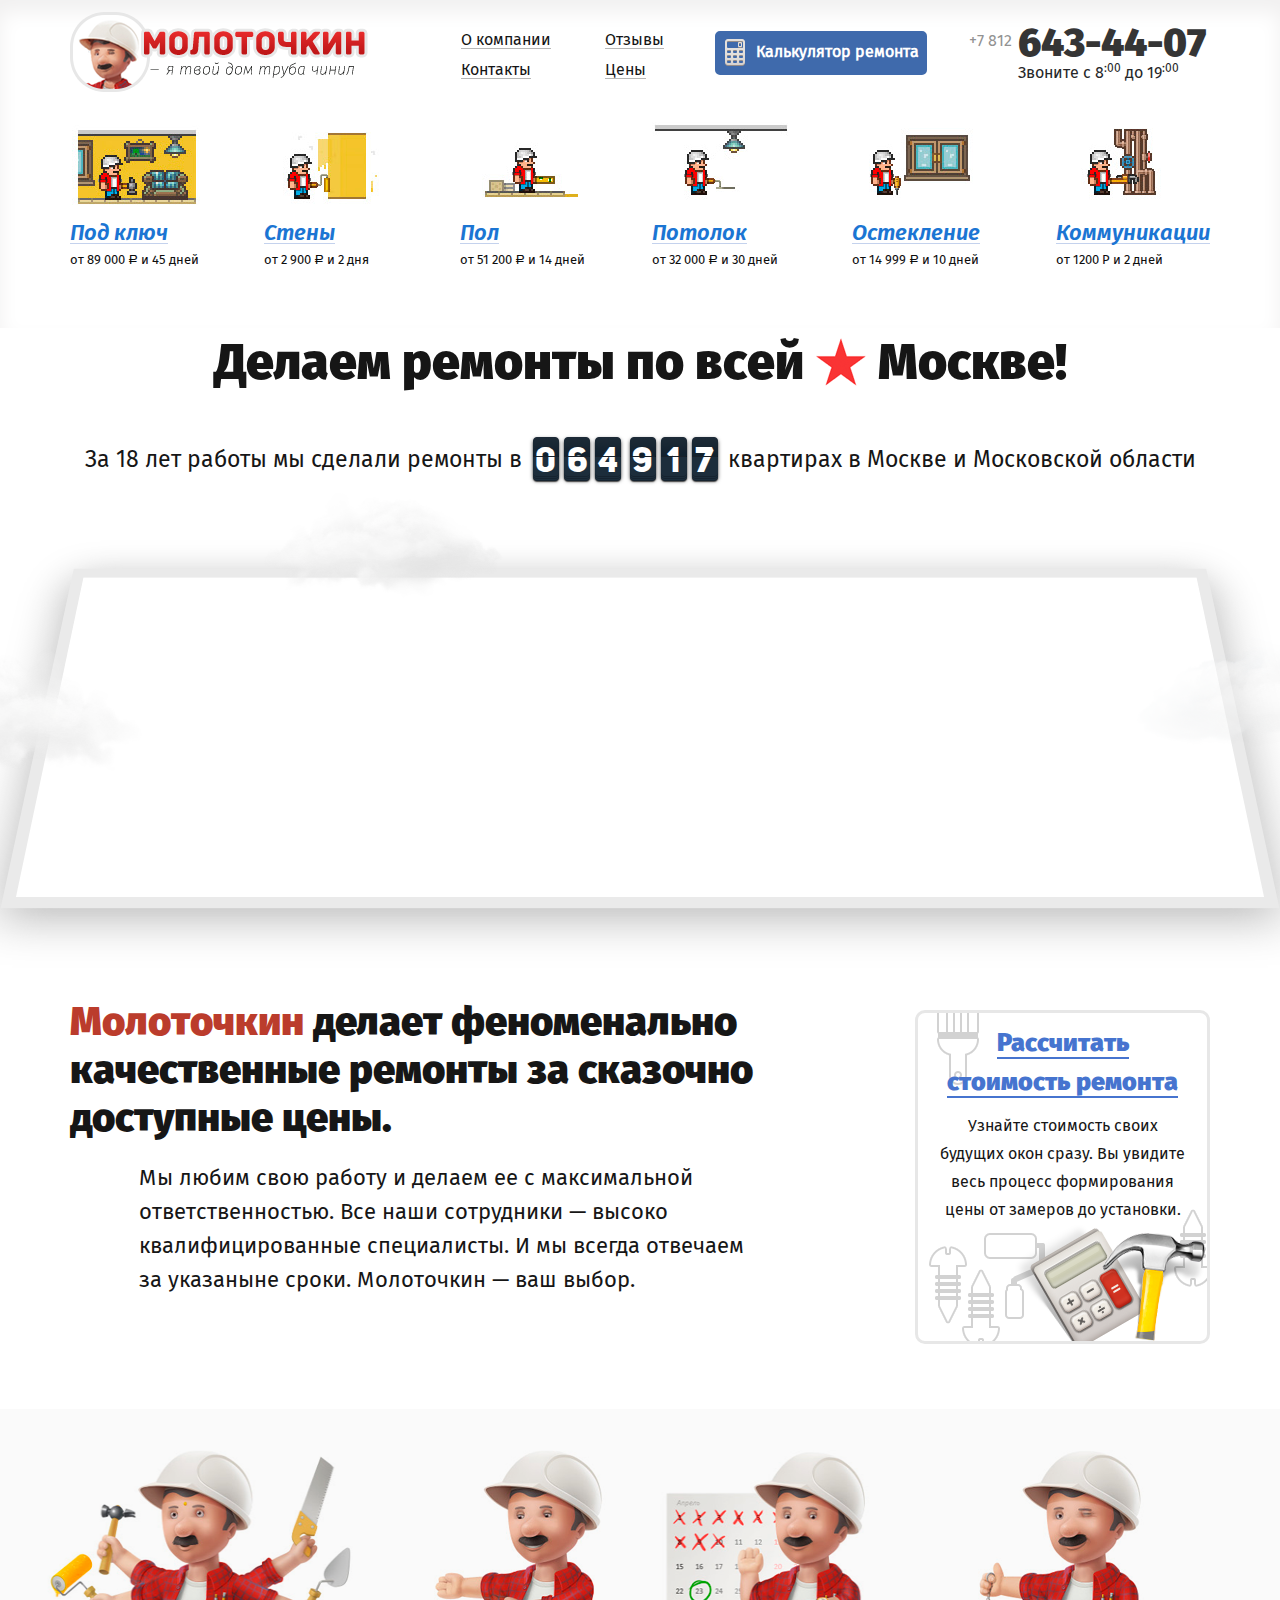
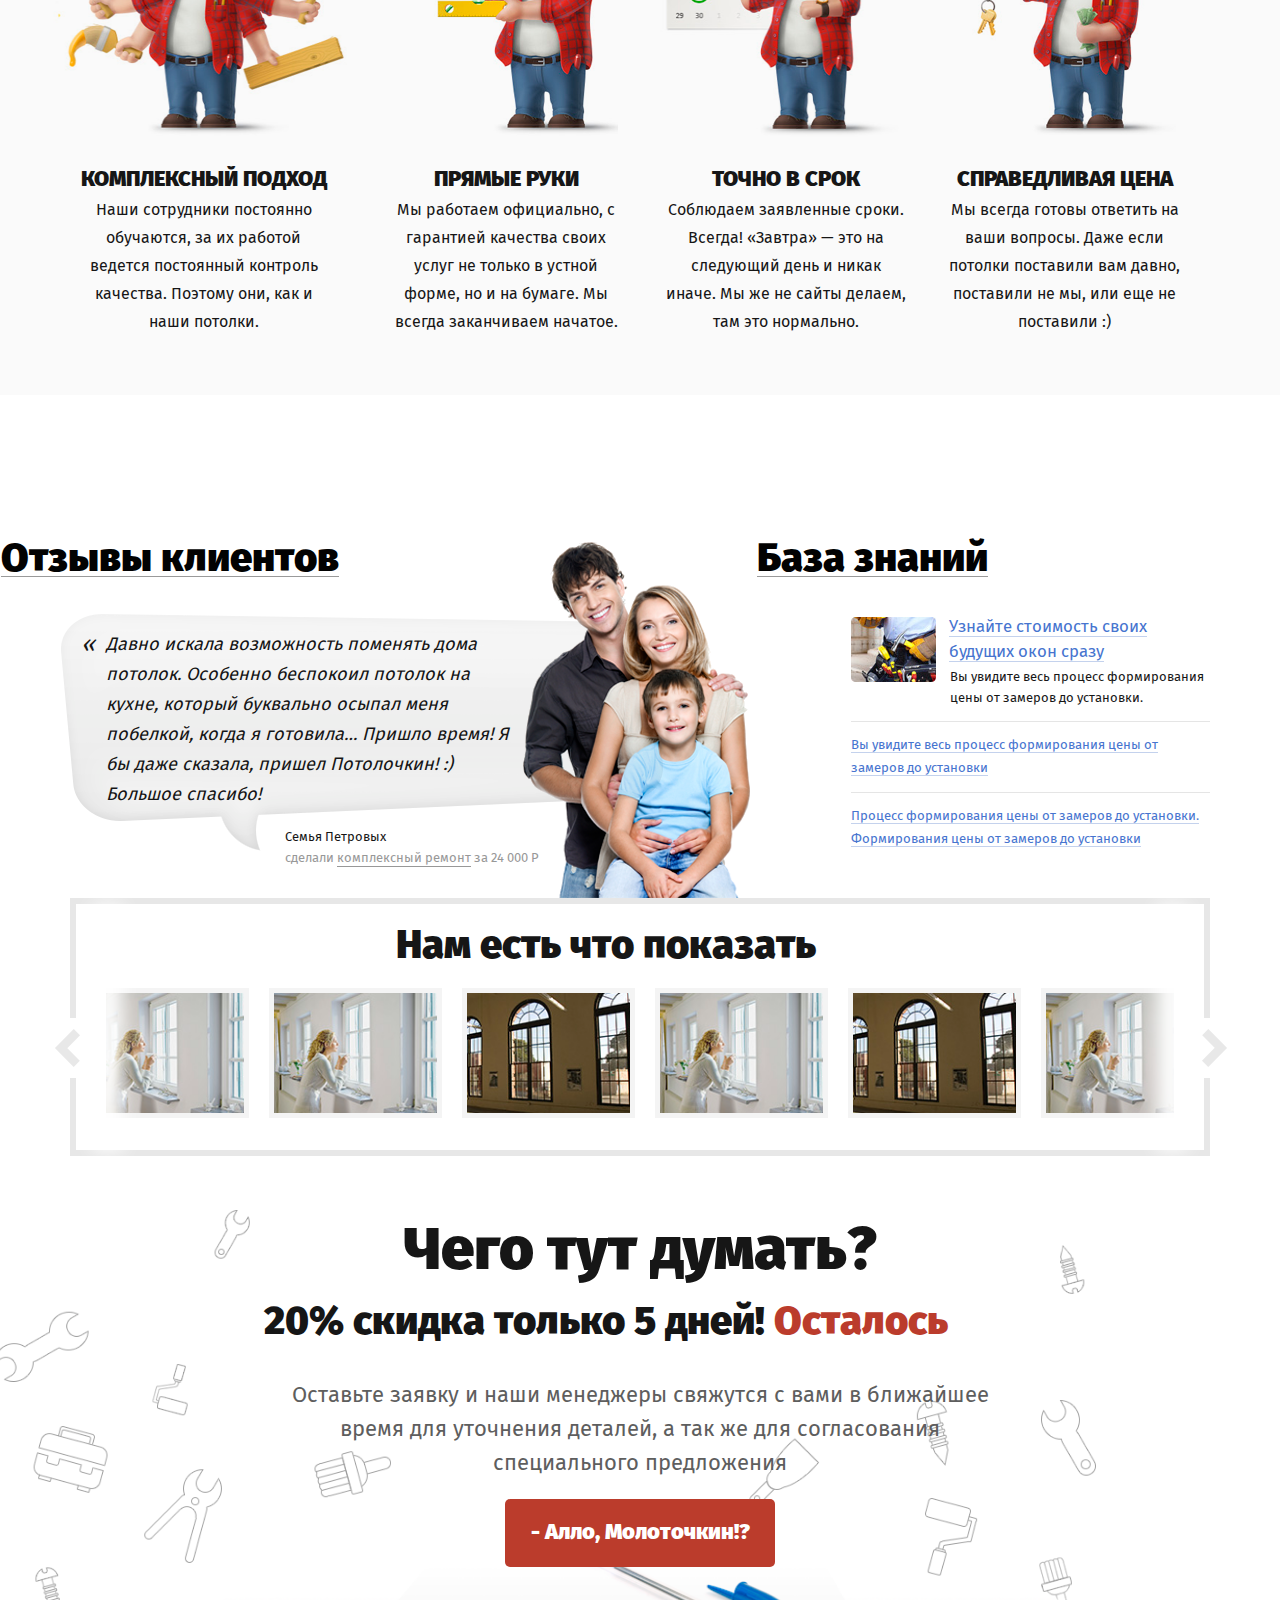
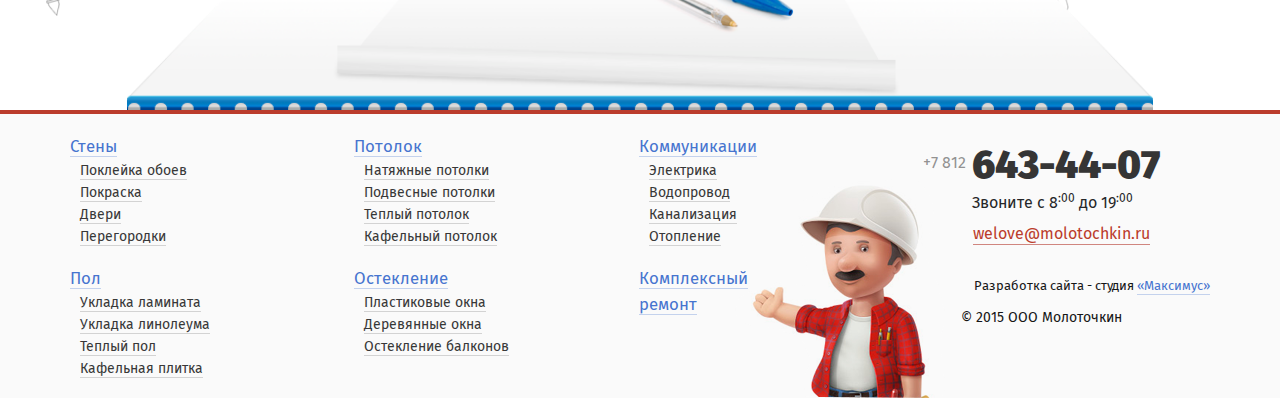
==== commit a11cc620: "страница добавления отзыва" ====
--- a/index.html
+++ b/index.html
@@ -192,7 +192,10 @@
       </div>
     </footer>
     <script src="js/jquery.js"></script>
+    <script type="text/javascript" src="//yastatic.net/share/share.js" charset="utf-8"></script>
+    <script src="//api-maps.yandex.ru/2.1/?lang=ru_RU" type="text/javascript"></script>
     <script src="js/plugins.js"></script>
+    <script src="js/jquery.formstyler.min.js"></script>
     <!-- ============= подключить только на странице отзывов-->
     <script src="js/slick.min.js"></script>
     <!-- ===================================================-->
--- a/css/styles.css
+++ b/css/styles.css
@@ -1 +1 @@
-@font-face{font-family:'Fira Sans';src:url('../fonts/firasans-regular.eot');src:url('../fonts/firasans-regular.eot?#iefix') format('embedded-opentype'),url('../fonts/firasans-regular.woff') format('woff'),url('../fonts/firasans-regular.ttf') format('truetype');font-weight:normal;font-style:normal}@font-face{font-family:'Fira Heavy';src:url('../fonts/firasans-heavy.eot');src:url('../fonts/firasans-heavy.eot?#iefix') format('embedded-opentype'),url('../fonts/firasans-heavy.woff') format('woff'),url('../fonts/firasans-heavy.ttf') format('truetype');font-weight:normal;font-style:normal}@font-face{font-family:'Fira Ultra';src:url('../fonts/firasans-ultra.eot');src:url('../fonts/firasans-ultra.eot?#iefix') format('embedded-opentype'),url('../fonts/firasans-ultra.woff') format('woff'),url('../fonts/firasans-ultra.ttf') format('truetype');font-weight:normal;font-style:normal}@font-face{font-family:'Fira SemiBold';src:url('../fonts/firasans-semibold.eot');src:url('../fonts/firasans-semibold.eot?#iefix') format('embedded-opentype'),url('../fonts/firasans-semibold.woff') format('woff'),url('../fonts/firasans-semibold.ttf') format('truetype');font-weight:normal;font-style:normal}@font-face{font-family:'Fira SemiBold Italic';src:url('../fonts/firasans-semibolditalic.eot');src:url('../fonts/firasans-semibolditalic.eot?#iefix') format('embedded-opentype'),url('../fonts/firasans-semibolditalic.woff') format('woff'),url('../fonts/firasans-semibolditalic.ttf') format('truetype');font-weight:normal;font-style:normal}@font-face{font-family:'Uni Sans';src:url('../fonts/uni_sans_heavy.eot');src:url('../fonts/uni_sans_heavy.eot?#iefix') format('embedded-opentype'),url('../fonts/uni_sans_heavy.woff') format('woff'),url('../fonts/uni_sans_heavy.ttf') format('truetype');font-weight:normal;font-style:normal}@font-face{font-family:'Rubl';src:url('../fonts/ALSRubl.eot');src:url('../fonts/ALSRubl.eot?#iefix') format('embedded-opentype'),url('../fonts/ALSRubl.woff') format('woff'),url('../fonts/ALSRubl.ttf') format('truetype');font-weight:normal;font-style:normal}@font-face{font-family:'Flow';src:url('../fonts/FlowRegular.eot');src:url('../fonts/FlowRegular.eot?#iefix') format('embedded-opentype'),url('../fonts/FlowRegular.woff') format('woff'),url('../fonts/FlowRegular.ttf') format('truetype');font-weight:normal;font-style:normal}/*! normalize.css v3.0.2 | MIT License | git.io/normalize */html{-ms-text-size-adjust:100%;-webkit-text-size-adjust:100%}body{margin:0}article,aside,details,figcaption,figure,footer,header,hgroup,main,menu,nav,section,summary{display:block}audio,canvas,progress,video{display:inline-block;vertical-align:baseline}audio:not([controls]){display:none;height:0}[hidden],template{display:none}a{background-color:transparent}a:active,a:hover{outline:0}abbr[title]{border-bottom:1px dotted}b,strong{font-weight:700}dfn{font-style:italic}h1{font-size:2em;margin:.67em 0}mark{background:#ff0;color:#000}small{font-size:80%}sub,sup{font-size:75%;line-height:0;position:relative;vertical-align:baseline}sup{top:-0.5em}sub{bottom:-0.25em}img{border:0}svg:not(:root){overflow:hidden}figure{margin:1em 40px}hr{-moz-box-sizing:content-box;box-sizing:content-box;height:0}pre{overflow:auto}code,kbd,pre,samp{font-family:monospace,monospace;font-size:1em}button,input,optgroup,select,textarea{color:inherit;font:inherit;margin:0}button{overflow:visible}button,select{text-transform:none}button,html input[type=button],input[type=reset],input[type=submit]{-webkit-appearance:button;cursor:pointer}button[disabled],html input[disabled]{cursor:default}button::-moz-focus-inner,input::-moz-focus-inner{border:0;padding:0}input{line-height:normal}input[type=checkbox],input[type=radio]{box-sizing:border-box;padding:0}input[type=number]::-webkit-inner-spin-button,input[type=number]::-webkit-outer-spin-button{height:auto}input[type=search]{-webkit-appearance:textfield;-moz-box-sizing:content-box;-webkit-box-sizing:content-box;box-sizing:content-box}input[type=search]::-webkit-search-cancel-button,input[type=search]::-webkit-search-decoration{-webkit-appearance:none}fieldset{border:1px solid silver;margin:0 2px;padding:.35em .625em .75em}legend{border:0;padding:0}textarea{overflow:auto}optgroup{font-weight:700}table{border-collapse:collapse;border-spacing:0}td,th{padding:0}html{height:100%}body{font-family:'Fira Sans',sans-serif;font-weight:normal;background:#fff;height:100%;color:#161616}.main-wrapper{overflow:hidden}.buffer{height:px;clear:both}.footer{height:px;margin-top:-px}.container{position:relative;font-size:14px;margin:0 auto;padding:0 15px;box-sizing:border-box}label{font-weight:normal}h1,h2,h3,h4,h5{font-family:'Fira Sans',sans-serif}img{max-width:100%}a img{border:none}button{outline:none}ul{list-style-type:none}a{color:#4674cf;text-decoration:none}a:hover{border-bottom:1px solid transparent}.fancybox-image,.fancybox-inner,.fancybox-nav,.fancybox-nav span,.fancybox-outer,.fancybox-skin,.fancybox-tmp,.fancybox-wrap,.fancybox-wrap iframe,.fancybox-wrap object{padding:0;margin:0;border:0;outline:0;vertical-align:top}.fancybox-wrap{position:absolute;top:0;left:0;z-index:8020}.fancybox-skin{position:relative;background:0 0;border-radius:0;color:#444;text-shadow:none}.fancybox-opened{z-index:8030}.fancybox-inner,.fancybox-outer{position:relative}.fancybox-inner{overflow:hidden}.fancybox-type-iframe .fancybox-inner{-webkit-overflow-scrolling:touch}.fancybox-error{color:#444;font:14px/20px 'Fira Sans',sans-serif;margin:0;padding:15px;white-space:nowrap}.fancybox-iframe,.fancybox-image{display:block;width:100%;height:100%}.fancybox-image{max-width:100%;max-height:100%}#fancybox-loading,.fancybox-close,.fancybox-next span,.fancybox-prev span{background-image:url(../img/fancybox_sprite.png)}#fancybox-loading{position:fixed;top:50%;left:50%;margin-top:-22px;margin-left:-22px;background-position:0 -108px;opacity:.8;cursor:pointer;z-index:8060}#fancybox-loading div{width:44px;height:44px;background:url(../img/fancybox_loading.gif) center center no-repeat}.fancybox-close{position:absolute;top:8px;right:8px;width:36px;height:36px;cursor:pointer;z-index:8040}.fancybox-nav{position:absolute;top:0;width:40%;height:100%;cursor:pointer;text-decoration:none;background:url(../img/blank.gif);-webkit-tap-highlight-color:transparent;z-index:8040}.fancybox-prev{left:0}.fancybox-next{right:0}.fancybox-nav span{position:absolute;top:50%;width:36px;height:34px;margin-top:-18px;cursor:pointer;z-index:8040}.fancybox-prev span{left:10px;background-position:0 -36px}.fancybox-next span{right:10px;background-position:0 -72px}.fancybox-nav:hover span{visibility:visible}.fancybox-tmp{position:absolute;top:-99999px;left:-99999px;visibility:hidden;max-width:99999px;max-height:99999px;overflow:visible !important}.fancybox-lock{overflow:hidden}.fancybox-overlay{position:absolute;top:0;left:0;overflow:hidden;display:none;z-index:8010;background:rgba(0,0,0,0.75)}.fancybox-overlay-fixed{position:fixed;bottom:0;right:0}.fancybox-lock .fancybox-overlay{overflow:auto;overflow-y:scroll}.fancybox-title{visibility:hidden;font:400 13px/20px 'Fira Sans',sans-serif;position:relative;text-shadow:none;z-index:8050}.fancybox-opened .fancybox-title{visibility:visible}.fancybox-title-float-wrap{position:absolute;bottom:0;right:50%;margin-bottom:-35px;z-index:8050;text-align:center}.fancybox-title-float-wrap .child{display:inline-block;margin-right:-100%;padding:2px 20px;background:0 0;background:rgba(0,0,0,0.8);text-shadow:0 1px 2px #222;color:#fff;font-weight:700;line-height:24px;white-space:nowrap}.fancybox-title-outside-wrap{position:relative;margin-top:10px;color:#fff}.fancybox-title-inside-wrap{padding-top:10px}.fancybox-title-over-wrap{position:absolute;bottom:0;left:0;color:#fff;padding:10px;background:#000;background:rgba(0,0,0,0.8)}.bx-wrapper{position:relative;margin:-15px auto 0 auto !important;padding:0;*zoom:1}.bx-wrapper img{max-width:100%;border:5px solid #f4f4f4}.bx-wrapper .bx-viewport{-webkit-transform:translatez(0);-moz-transform:translatez(0);-ms-transform:translatez(0);-o-transform:translatez(0);transform:translatez(0);padding-bottom:13px}.bx-wrapper .bx-pager,.bx-wrapper .bx-controls-auto{position:absolute;bottom:-30px;width:100%}.bx-wrapper .bx-loading{min-height:50px;height:100%;width:100%;position:absolute;top:0;left:0;z-index:2000}.bx-wrapper .bx-pager{text-align:center;font-size:.85em;font-family:Arial;font-weight:bold;color:#666;padding-top:20px}.bx-wrapper .bx-pager .bx-pager-item,.bx-wrapper .bx-controls-auto .bx-controls-auto-item{display:inline-block;*zoom:1;*display:inline}.bx-wrapper .bx-pager.bx-default-pager a{background:#666;text-indent:-9999px;display:block;width:10px;height:10px;margin:0 5px;outline:0;-moz-border-radius:5px;-webkit-border-radius:5px;border-radius:5px}.bx-wrapper .bx-pager.bx-default-pager a:hover,.bx-wrapper .bx-pager.bx-default-pager a.active{background:#000}.bx-wrapper .bx-prev{left:-29px;background:url(../img/arrows.png) 8px 11px no-repeat}.bx-wrapper .bx-next{right:-29px;background:url(../img/arrows.png) -43px 11px no-repeat}.bx-wrapper .bx-prev:hover{background-position:8px -65px;border-bottom:none}.bx-wrapper .bx-next:hover{background-position:-43px -65px;border-bottom:none}.bx-wrapper .bx-controls-direction a{position:absolute;top:41%;margin-top:-16px;outline:0;width:40px;height:60px;text-indent:-9999px;z-index:7000;background-color:#fff}.bx-wrapper .bx-controls-direction a.disabled{display:none}.bx-wrapper .bx-controls-auto{text-align:center}.bx-wrapper .bx-controls-auto .bx-start{display:block;text-indent:-9999px;width:10px;height:11px;outline:0;margin:0 3px}.bx-wrapper .bx-controls-auto .bx-start:hover,.bx-wrapper .bx-controls-auto .bx-start.active{background-position:-86px 0}.bx-wrapper .bx-controls-auto .bx-stop{display:block;text-indent:-9999px;width:9px;height:11px;outline:0;margin:0 3px}.bx-wrapper .bx-controls-auto .bx-stop:hover,.bx-wrapper .bx-controls-auto .bx-stop.active{background-position:-86px -33px}.bx-wrapper .bx-controls.bx-has-controls-auto.bx-has-pager .bx-pager{text-align:left;width:80%}.bx-wrapper .bx-controls.bx-has-controls-auto.bx-has-pager .bx-controls-auto{right:0;width:35px}.bx-wrapper .bx-caption{position:absolute;bottom:0;left:0;background:#666\9;background:rgba(80,80,80,0.75);width:100%}.bx-wrapper .bx-caption span{color:#fff;font-family:Arial;display:block;font-size:.85em;padding:10px}.slick-slider{position:relative;display:block;-moz-box-sizing:border-box;box-sizing:border-box;-webkit-user-select:none;-moz-user-select:none;-ms-user-select:none;user-select:none;-webkit-touch-callout:none;-khtml-user-select:none;-ms-touch-action:pan-y;touch-action:pan-y;-webkit-tap-highlight-color:transparent}.slick-list{position:relative;display:block;overflow:hidden;margin:0}.slick-list:focus{outline:none}.slick-list.dragging{cursor:pointer;cursor:hand}.slick-slider .slick-track,.slick-slider .slick-list{padding-top:32px;-webkit-transform:translate3d(0, 0, 0);-moz-transform:translate3d(0, 0, 0);-ms-transform:translate3d(0, 0, 0);-o-transform:translate3d(0, 0, 0);transform:translate3d(0, 0, 0)}.slick-track{position:relative;top:0;left:0;display:block}.slick-track:before,.slick-track:after{display:table;content:''}.slick-track:after{clear:both}.slick-loading .slick-track{visibility:hidden}.slick-slide{display:none;float:left;height:100%;min-height:1px}[dir='rtl'] .slick-slide{float:right}.slick-slide img{display:block;margin:auto}.slick-slide.slick-loading img{display:none}.slick-slide.dragging img{pointer-events:none}.slick-initialized .slick-slide{display:block;outline:none}.slick-loading .slick-slide{visibility:hidden}.slick-vertical .slick-slide{display:block;height:auto;border:1px solid transparent}.slick-arrow.slick-hidden{display:none}.slick-slide>div{opacity:.7;padding:12em 0}.slick-slide.slick-center>div{-moz-transform:scale(1.75);-ms-transform:scale(1.75);-o-transform:scale(1.75);-webkit-transform:scale(1.75);transform:scale(1.75);z-index:2;padding:114px 44px 115px 38px;opacity:1;position:relative;background:url(../img/slider_bg.png) 0 61px no-repeat;background-size:100%}.slick-slide.slick-center+div{left:172px !important;position:relative}.slick-track:first-child .slick-active:not(.slick-center){left:-172px;position:relative}.slick-slide.slick-center>div>div{background:none;padding:0;margin-top:0;border:2px solid transparent}.slick-slide.slick-center .video-slider__autor-block{-moz-transform:scale(.63);-ms-transform:scale(.63);-o-transform:scale(.63);-webkit-transform:scale(.63);transform:scale(.6);margin-left:-64px;margin-top:-4px}.slick-prev,.slick-next{font-size:0;line-height:0;position:absolute;top:42%;display:block;width:32px;height:40px;margin-top:-10px;padding:0;cursor:pointer;color:transparent;border:none;outline:none;background:transparent;background:url(../img/arrows.png) 0 0 no-repeat;z-index:100}.slick-prev{left:225px;background-position:0 -77px}.slick-next{right:225px;background-position:-53px -77px}.slick-slider{margin-bottom:30px}.slick-dots{position:absolute;bottom:-45px;display:block;width:100%;padding:0;list-style:none;text-align:center}.slick-dots li{position:relative;display:inline-block;width:20px;height:20px;margin:0 5px;padding:0;cursor:pointer}.slick-dots li button{font-size:0;line-height:0;display:block;width:20px;height:20px;padding:5px;cursor:pointer;color:transparent;border:0;outline:none;background:transparent}.slick-dots li button:hover,.slick-dots li button:focus{outline:none}.slick-dots li button:hover:before,.slick-dots li button:focus:before{opacity:1}.slick-dots li button:before{font-family:'slick';font-size:6px;line-height:20px;position:absolute;top:0;left:0;width:20px;height:20px;content:'•';text-align:center;opacity:.25;color:black;-webkit-font-smoothing:antialiased;-moz-osx-font-smoothing:grayscale}.slick-dots li.slick-active button:before{opacity:.75;color:black}.header{padding:12px 0 43px 0;box-shadow:inset 0 12px 20px #f1f0f0}.header__menu{display:inline-block;vertical-align:top}.header__menu-list{padding:0;margin:0}.header__menu-item{margin:0 0 8px 0}.header__menu-link{font-size:16px;color:#141515;border-bottom:1px solid #b7b7b7;line-height:15px;display:inline-block}.header__menu-link:hover{color:#2d2f2f}.header__calc-btn{vertical-align:top;margin:19px 0 0 -36px;line-height:38px;padding:0 5px 0 38px;border:3px solid #3f6aac;color:#fff;font-size:16px;font-weight:bold;border-radius:5px;background-color:#3f6aac;background-image:url(../img/calc.png);background-repeat:no-repeat;background-position:7px 5px;-webkit-transition:all .4s ease;-o-transition:all .4s ease;-moz-transition:all .4s ease;transition:all .4s ease}.header__calc-btn:hover{color:#fff;border:3px solid #5b84c3;background-color:#5b84c3}.header__phone-block{float:right;display:inline-block;margin:0 0 0 0}.header__phone-block:after{content:'';display:block;height:0;overflow:hidden;clear:both}.header__phone{font-family:'Fira Heavy',sans-serif;font-size:40px;color:#353535;display:block;margin:2px 4px 0 0}.header__phone:hover{border-bottom:none}.header__phone-prefix{color:#929292;font-size:16px;font-family:'Fira Sans',sans-serif;display:inline-block;margin:15px 6px 0 0;vertical-align:top}.header__email{color:#bb3c2c;border-bottom:1px solid #d0867f;display:inline-block;margin-left:50px;font-size:16px;line-height:18px}.header__time{margin:-15px 0 0 49px;font-size:16px;color:#262729}.header__time._footer{margin:-7px 0 8px 49px}.main-menu__block{clear:both;margin:23px 0 0 0}.main-menu__list{padding:0;display:table}.main-menu__item{display:table-cell;width:19%}.main-menu__item:hover .main-menu__title{border-bottom:1px solid transparent}.main-menu__image{display:block;margin:0 0 14px 0}.main-menu__title{color:#1b75d3;font-family:'Fira Semibold Italic',sans-serif;display:inline-block;line-height:18px;margin:0 0 6px 0;border-bottom:1px solid #c4d2ed}.main-menu__text{font-size:13px;color:#0e0e0e;margin:0}.main-menu__link{display:block}.main-menu__link:hover{border-bottom:none}.main-menu__link.active{cursor:default}.main-menu__link.active .main-menu__title{color:#383838;border-bottom:1px solid transparent}.content__block{overflow:hidden}.main__map-block{text-align:center;margin-bottom:69px}.main__title{font-family:'Fira Heavy',sans-serif;margin:0 0 40px 0}.main__title._white{color:#fff}.main__title._upper{text-transform:uppercase}.main__title-link{color:#020202;border-bottom:1px solid #9a9a9a;line-height:32px;display:inline-block}.main__title-img{display:inline-block;margin:0 0 0 0}.main__map-text{font-size:23px;margin:-6px 0 0 0}.main__counter-wrap{display:inline-block;margin:0 5px 0 0}.main__counter{display:inline-block;-webkit-background-clip:text;color:#fff;font-size:35px;margin:0 0 10px -5px;width:36px;line-height:52px;font-family:'Uni Sans',sans-serif;font-weight:900;position:relative;top:5px}.main__counter:after{position:absolute;content:'';background:url(../img/cell.png) 0 0 no-repeat;width:36px;height:52px;top:0;left:0;z-index:-1}.main__counter:before{position:absolute;content:'';background:#192029;width:25px;height:1px;top:43%;left:5px}.main__counter:first-child{margin-left:0}.main__counter:nth-child(3){margin-right:4px}.main__map-wrap{-webkit-perspective:1700px;perspective:1700px;-webkit-perspective-origin:50% 90%;perspective-origin:50% 90%;position:relative;pointer-events:none;height:440px;max-width:1920px;margin:0 auto}.main__map-wrap:before{position:absolute;content:'';background:url(../img/map_sky.png) 0 0 no-repeat;width:100%;height:100%;top:0;left:0;z-index:2;background-size:100%}.main__map-stage{width:100%;height:100%;-webkit-transform:rotateX(30deg) translate3D(0, -50px, -100px);transform:rotateX(30deg) translate3D(0, -50px, -100px);-webkit-transform-style:preserve-3d;transform-style:preserve-3d;-webkit-transition:.5s;transition:.5s;pointer-events:auto;box-sizing:border-box;border:13px solid #eaeaea;box-shadow:0 12px 48px #b8b8b8}.main__inner{display:inline-block;position:relative;padding-left:69px;box-sizing:border-box}.main__text-red{color:#bb3c2c}.main__second-title{font-family:'Fira Heavy',sans-serif;margin:0 0 18px 0}.main__second-title._whiteUpper{text-transform:uppercase;color:#fff}.main__second-title div{display:inline-block;vertical-align:middle;margin-left:20px}.main__text{margin:0 0 30px 0}.main__line{line-height:normal;font-size:200%}.main__img{margin-bottom:40px}.main__img._floatR{float:right;margin:0 -40px 0 0}.main__extra-block{margin-bottom:50px}.main__extra-list{margin-bottom:-20px;padding:0}.main__extra-item{vertical-align:top;display:inline-block}.main__extra-text{font-size:16px}.main__list{padding:0;margin:40px 0 120px}.main__item{position:relative}.main__item:before{content:'';position:absolute;width:17px;height:2px;background:#e6e6e6}.main__item._strong{font-weight:600;margin:0 0 10px}.main__item._strong:before{background:#dcdcdc}.main__category{margin:0 0 40px -17px}.main__category._margT{margin:81px 0 40px 0}.main__category-link{border-bottom:1px dotted;line-height:22px;font-size:22px;display:inline-block;margin:0 17px 20px 17px}.main__category-active{color:#434343;display:inline-block;margin:0 10px;padding:2px 13px;font-size:22px;box-shadow:0 0 6px #999;border-radius:5px;border-bottom:1px solid #c9c9c9;background:#fff;background:-moz-linear-gradient(top, #fff 0, #e7e7e7 100%);background:-webkit-gradient(linear, left top, left bottom, color-stop(0, #fff), color-stop(100%, #e7e7e7));background:-webkit-linear-gradient(top, #fff 0, #e7e7e7 100%);background:-o-linear-gradient(top, #fff 0, #e7e7e7 100%);background:-ms-linear-gradient(top, #fff 0, #e7e7e7 100%);background:linear-gradient(to bottom, #fff 0, #e7e7e7 100%);filter:progid:DXImageTransform.Microsoft.gradient(startColorstr='#ffffff', endColorstr='#e7e7e7', GradientType=0)}.main__link{border-bottom:1px dotted;line-height:22px;font-size:50%}#map{width:100%;height:100%}.calc__block{border:3px solid #e7e7e7;background:url(../img/calc_bg.png) 11px 0 no-repeat;border-radius:10px;text-align:center;float:right;width:295px;box-sizing:border-box;padding:12px 16px 76px 16px;margin:10px 0 0 0}.calc__title{color:#4674cf;font-size:90%;font-family:'Fira Heavy',sans-serif;border-bottom:2px solid #4674cf}.calc__title:hover{border-bottom:2px solid transparent}.calc__line{line-height:normal;font-size:200%}.calc__text{font-size:16px;color:#161616;line-height:28px;margin:10px 0 40px 0}.advantages__block{background:#fafafa;clear:both;padding:30px 0 58px 0}.advantages__item{display:inline-block;text-align:center;position:relative;vertical-align:top;padding:0 26px;box-sizing:border-box}.advantages__title{text-transform:uppercase;font-size:22px;font-family:'Fira Heavy',sans-serif}.advantages__text{font-size:16px;margin:0}.preview__feedback{position:relative;display:inline-block}.preview__feedback-img{position:absolute;bottom:-12px;right:-28px}.preview__feedback-text{position:relative;font-size:18px;font-style:italic;line-height:30px;min-height:237px;margin:0}.preview__feedback-text:after{position:absolute;content:'';background:url(../img/message_bg.png) 0 0 no-repeat;width:602px;height:237px;top:12px;left:-9px;z-index:-1}.preview__feedback-text:before{position:absolute;font-size:24px;content:'«';top:29px;left:11px}.preview__autor-block{margin:-58px 0 0 215px;min-height:59px;z-index:2;position:relative}.preview__autor{margin:0;color:#161616;font-size:13px}.preview__autor-text{color:#989898;font-size:13px;margin:0}.preview__autor-link{border-bottom:1px solid #989898;color:#989898;display:inline-block;line-height:15px}.base__block{margin:0;vertical-align:top;display:inline-block;position:relative}.base__block:after{content:'';display:block;width:0;height:0;overflow:hidden;clear:both}.base__inner{margin-top:21px;padding-left:25px}.base__item{border-bottom:1px solid #e5e5e5;padding:12px 0;position:relative}.base__item:last-child{border-bottom:none}.base__item:after{content:'';display:block;clear:both}.base__main-link{color:#4674cf;font-size:60%;border-bottom:1px solid #c4d2ed;vertical-align:top;line-height:25px}.base__line{font-size:200%;line-height:15px}.base__image{float:left;margin:0 13px 0 0}.base__text{font-size:13px;margin:0 0 0 99px}.base__link{font-size:47%;line-height:20px;border-bottom:1px solid #c4d2ed}.slider__block{border:6px solid #e7e7e7;margin-top:12px;text-align:center;padding:19px 0 30px 0;position:relative;clear:both;margin-bottom:50px}.slider__block:before{position:absolute;content:'';top:0;left:0;height:100%;width:30px;background-color:#fff;z-index:2;box-shadow:17px 1px 19px #fff}.slider__block:after{position:absolute;content:'';top:0;right:0;height:100%;width:30px;background-color:#fff;z-index:2;box-shadow:-17px 1px 19px #fff}.action__block{position:relative;text-align:center;background:url(../img/table.png) bottom center no-repeat;padding-bottom:143px}.action__block:before{position:absolute;content:'';background:url(../img/action_bg.png) 0 0 no-repeat;height:451px;top:4px;left:-76px;z-index:-1;right:0;display:block;margin:auto}.action__big-title{font-size:60px;font-family:'Fira Heavy',sans-serif;margin:0}.action__text{margin:32px 0 18px 0;color:#5e5e5e;font-size:22px}.action__btn{color:#fff;background:#bb3c2c;border-radius:5px;line-height:68px;width:270px;font-size:22px;font-family:'Fira Heavy',sans-serif;display:inline-block;-webkit-transition:background .4s ease;-o-transition:background .4s ease;-moz-transition:background .4s ease;transition:background .4s ease;z-index:2;position:relative}.action__btn:hover{border-bottom:none;background:#d45646}#timerb3875700c29afd87f43ed6cefa354c40 .timer-flipchart-face{font-family:'Uni Sans',sans-serif !important}.rubl{font-style:normal;font-family:'Rubl'}.calculate__block{margin-top:-17px;padding:26px 0 51px 0;position:relative;background:url(../img/quest_bg.jpg) 0 0 no-repeat;background-size:cover}.calculate__text{font-size:18px;text-shadow:1px 1px #3d7ca1;margin:-44px 0 36px 0;color:#fff}.calculate__progress-block{overflow:hidden;background:url(../img/not_ok.png) repeat-x;position:relative;height:38px;margin:0 auto 27px auto}.calculate__progress-line{width:25%;height:38px;background:url(../img/ok.png) repeat-x}.calculate__qa-area{position:relative}.calculate__qa-area:after{content:'';clear:both;height:0;width:0;display:block}.calculate__image{float:left}.calculate__inner{margin-bottom:40px;margin:14px 0 28px -30px;height:289px;overflow:hidden;padding:1em 41px 3em 106px;display:inline-block;vertical-align:top;box-sizing:border-box}.calculate__inner._question{background:url(../img/quest_text_bg.png) 0 0 no-repeat;box-sizing:border-box;text-align:center}.calculate__inner._answer{background:url(../img/answer_text-bg.png) 0 0 no-repeat}.calculate__inner-title{font-weight:600;line-height:59px}.calculate__inner-title i{font-weight:400}.calculate__red{color:#dd3f2b}.calculate__regular{font-weight:400}.calculate__inner-text{font-size:16px;margin:0}.calculate__btn-block{display:inline-block}.calculate__btn{color:#fff;display:inline-block;font-weight:600;text-align:center;border-radius:10px;border:4px solid #ececec;box-shadow:5px 5px 0 #4292cb;line-height:67px;background:#dd3f2b;-webkit-transition:background .4s ease;-o-transition:background .4s ease;-moz-transition:background .4s ease;transition:background .4s ease}.calculate__btn:hover{border-bottom:4px solid #ececec;background:#b82f1d}.calculate__btn._invers{border:4px solid #dd3f2b;color:#dd3f2b;background:#ececec}.calculate__btn._invers:hover{background:#fff}.calculate__btn._large{width:auto;padding:0 30px}.timeline__image{position:relative;max-width:1920px;z-index:-1;display:block;width:100%}.people__block{margin-bottom:83px}.people__list{margin:60px 0 40px 0}.people__item{display:inline-block;vertical-align:top}.people__image{margin:0 0 20px 0}.people__name{margin:0 0 -5px 0;font-weight:bold}.people__post{color:#8e8e8e;margin:0}.people__link-block{margin:30px 0 0 0}.people__link{font-size:20px;border-bottom:1px solid #c4d2ed;display:inline-block;line-height:20px;margin:0 20px 15px 0}.people__contact{position:relative;margin:20px 0 40px 0}.people__contact:before{position:absolute;content:'';background:url(../img/contact_bg.png) 0 0 no-repeat;width:286px;height:113px;top:-7px;left:-25px;z-index:-1}.people__prefix{font-size:16px;display:inline-block;vertical-align:top;color:#919191;font-family:'Fira Sans',sans-serif}.people__phone{font-family:'Fira Heavy',sans-serif;color:#383838;margin:0;display:block}.people__phone:hover{border-bottom:none}.people__email{border-bottom:1px solid #c4d2ed;line-height:18px;display:inline-block}.people__service{margin:0 0 10px}.side__block{float:right;box-sizing:border-box;width:255px}.side__block:after{content:'';position:absolute;display:block;clear:both}.side__image{border-radius:50%;max-width:232px;max-height:232px}.side__text{font-family:'Flow';color:#fd0002;font-size:20px;text-align:center}.side__link{border-bottom:1px solid #c4d2ed;font-size:50%}.side__line{line-height:normal;font-size:200%}.partner__block{margin-bottom:104px}.partner__img{vertical-align:top;display:inline-block;margin:0 30px 40px 0}.partner__link{border-bottom:1px dotted;font-size:20px;line-height:20px;display:inline-block}.feedback__block{margin-bottom:112px}.feedback__list{margin-top:30px}.feedback__item{position:relative;vertical-align:top;padding:20px;box-sizing:border-box;border-radius:25px;background:#f0f0f0}.feedback__text{font-style:italic;font-size:16px}.feedback__autor-block{width:177px;float:right;margin:-25px 20px 0 0;position:relative;z-index:3;text-align:right}.feedback__autor-img{margin:0 0 -8px 0}.feedback__autor-name{font-size:13px;margin:0;text-align:left}.feedback__autor-text{color:#989898;font-size:13px;margin:-4px 0 0 0;text-align:left;line-height:7px}.feedback__autor-link{font-size:49%;color:#989898;border-bottom:1px solid rgba(152,152,152,0.38)}.feedback__line{line-height:normal;font-size:200%}.feedback__column{vertical-align:top;padding:0;margin:0;display:inline-block}.feedback__column-item:after{clear:both;content:'';display:block}.feedback__more{text-align:center;margin:50px 0 0 0}.feedback__more-link{font-size:30px;color:#4674cf;border-bottom:1px dotted;display:inline-block;line-height:32px}.cost__block{position:relative}.cost__block:after{content:'';display:block;clear:both}.cost__img{float:left}.cost__inner{border:3px solid #e7e7e7;border-radius:10px;box-sizing:border-box;display:inline-block;width:74%;position:relative}.cost__data{vertical-align:top;display:inline-block;border-radius:10px 0 0 10px;position:relative}.cost__data:before{position:absolute;content:'';width:0;height:0;top:0;z-index:1}.cost__result{vertical-align:top;height:100%;display:inline-block;position:absolute;background:#fafafa;border-radius:0 8px 8px 0;box-sizing:border-box}.cost__text{margin:0;display:inline-block}.cost__input{border:2px solid #e3e3e3;background:#f4f4f4;text-align:center;border-radius:7px;padding:0 7px;margin-right:10px;outline:none;box-sizing:border-box}.cost__select{border:2px solid #e3e3e3;background:#f4f4f4;border-radius:7px;padding:0 10px;outline:none;box-sizing:border-box}.cost__btn{color:#fff;display:inline-block;font-weight:600;text-align:center;border-radius:10px;border:4px solid #ececec;box-shadow:5px 5px 0 #e1e1e1;background:#dd3f2b;-webkit-transition:background .4s ease;-o-transition:background .4s ease;-moz-transition:background .4s ease;transition:background .4s ease}.cost__btn:hover{border-bottom:4px solid #ececec;background:#d45646}.cost__title{font-size:22px;margin:0}.cost__price{font-weight:500;display:inline-block;margin-right:10px}.cost__currency{font-weight:500}.freecall__block{background:#fafafa;padding:43px 0 10px 0}.freecall__text{padding:0 84px;line-height:35px}.freecall__input{width:43%;border:3px solid #bb3c2c;border-radius:8px;padding:0 25px;box-sizing:border-box;color:#9d9d9d;line-height:62px;background:transparent;outline:none;font-size:24px;font-weight:bold}.freecall__inner{padding:11px 0;position:relative;text-align:center;margin-bottom:120px}.freecall__inner:before{position:absolute;content:'';background:url(../img/height.png) 0 0 no-repeat;width:153px;height:273px;top:0}.freecall__btn{color:#fff;display:inline-block;font-size:22px;font-weight:600;text-align:center;width:226px;margin-left:27px;border-radius:10px;border:4px solid #ececec;box-shadow:5px 5px 0 #e1e1e1;position:relative;line-height:67px;background:#dd3f2b;-webkit-transition:background .4s ease;-o-transition:background .4s ease;-moz-transition:background .4s ease;transition:background .4s ease}.freecall__btn:hover{border-bottom:4px solid #ececec;background:#b82f1d}.freecall__btn:before{position:absolute;content:'';background:url(../img/width.png) 0 0 no-repeat;width:220px;height:57px;bottom:-71px;left:0}.freecall__change{position:relative;z-index:10;-webkit-transition:all .4s ease;-o-transition:all .4s ease;-moz-transition:all .4s ease;transition:all .4s ease}.freecall__change:before{position:absolute;content:'';background:url(../img/circle_arrow.png) 0 0 no-repeat;width:82px;height:133px;top:29px;left:-46px;z-index:50}.local-form__block{width:100%;height:737px;position:relative;margin:0 auto 73px auto}.local-form__block:after{content:'';position:absolute;top:0;left:0;width:100%;height:16px;box-shadow:inset 0 9px 12px rgba(117,117,117,0.4)}.local-form__sky-top{position:absolute;content:'';background:url(../img/sky_top.png) 0 0 no-repeat;width:100%;height:300px;top:-149px;left:0}.local-form__sky-bottom{position:absolute;content:'';background:url(../img/sky_bottom.png) 0 0 no-repeat;width:100%;height:366px;bottom:-233px;left:0;z-index:1}.local-form__modal{border:2px solid #fcfcfc;position:absolute;top:61px;left:69px;background:#f5f5f5;box-sizing:border-box;border-radius:38px;z-index:3}.local-form__shadow{position:absolute;background:url(../img/modal_shadow.png) 0 0 no-repeat;width:587px;height:529px;top:-8px;left:5px;z-index:2;background-size:100%}.local-form__address{margin:25px 0 11px 0}.local-form__text{margin:0;font-size:16px;color:#929292}.local-form__text._strong{font-family:'Fira Heavy',sans-serif;font-size:24px;color:#2b2b2d}.local-form__text._marg{margin:8px 13px 0 24px;vertical-align:top;display:inline-block}.local-form__phone{font-size:40px;font-family:'Fira Heavy',sans-serif;color:#383838;display:inline-block;margin:-9px 0 11px 0;cursor:pointer}.local-form__email{font-size:18px;border-bottom:1px solid #c4d2ed;display:inline-block;line-height:18px;color:#146ab2;font-family:'Fira Heavy',sans-serif}.local-form__call{border:none;background:#3f6aac;color:#fff;font-size:16px;font-weight:bold;border-radius:5px;line-height:40px;width:142px;text-align:center;margin:0 0 0 0;vertical-align:top;-webkit-transition:background .4s ease;-o-transition:background .4s ease;-moz-transition:background .4s ease;transition:background .4s ease}.local-form__call:hover{background:#5b84c3}.local-form__form-section{background:url(../img/form_bg.jpg) center center no-repeat;height:100%;background-size:cover;text-align:center;padding:109px 0 0 0;box-sizing:border-box;display:none}.local-form__close{position:absolute;background:url(../img/close.png) 0 0 no-repeat;width:30px;height:30px;top:10px;cursor:pointer;right:87px;z-index:10;-webkit-transition:all .4s ease;-o-transition:all .4s ease;-moz-transition:all .4s ease;transition:all .4s ease}.local-form__close:hover{-moz-transform:rotate(360deg);-webkit-transform:rotate(360deg);-o-transform:rotate(360deg);-ms-transform:rotate(360deg);transform:rotate(360deg)}.local-form__form-text{color:#fff;font-size:22px;margin:0 0 38px 0;line-height:35px;padding:0 17%}.local-form__half-block{width:43%;display:inline-block;vertical-align:top;margin:0 12px 20px 6px}.local-form__input{border:3px solid #fff;box-sizing:border-box;outline:none;border-radius:5px;display:block;color:#fff;font-size:22px;height:51px;margin:0 0 21px 0;font-weight:bold;width:100%;padding:0 20px;background:transparent}.local-form__input::-webkit-input-placeholder{color:#fff}.local-form__input::-moz-placeholder{color:#fff}.local-form__input:-moz-placeholder{color:#fff}.local-form__input:-ms-input-placeholder{color:#fff}.local-form__message{float:right;outline:none;background:transparent;width:100%;border:3px solid #fff;box-sizing:border-box;height:195px;border-radius:5px;font-size:22px;font-weight:bold;resize:none;color:#fff;padding:5px 20px;vertical-align:top}.local-form__message::-webkit-input-placeholder{color:#fff}.local-form__message::-moz-placeholder{color:#fff}.local-form__message:-moz-placeholder{color:#fff}.local-form__message:-ms-input-placeholder{color:#fff}.local-form__submit{color:#fff;display:inline-block;font-size:22px;font-weight:600;text-align:center;width:266px;margin-left:27px;border-radius:10px;border:4px solid #ececec;box-shadow:5px 5px 0 #428bce;position:relative;line-height:67px;font-family:'Fira Heavy',sans-serif;background:#dd3f2b;-webkit-transition:background .4s ease;-o-transition:background .4s ease;-moz-transition:background .4s ease;transition:background .4s ease}.local-form__submit:hover{border-bottom:4px solid #ececec;background:#b82f1d}.price__block{margin:0 0 50px}.price__img{float:left;margin:0 0 0 0}.price__info{margin:23px 0 0 70px}.price__link{border-bottom:1px solid #161616;font-size:22px;color:#161616;display:inline-block;line-height:24px}.price__file{color:#929292;font-weight:300;margin:4px 0 0 0;font-size:16px;font-style:italic}.price__table-line:nth-child(odd){background:#fafafa}.price__table-line:nth-child(even){background:#eaeaea}.price__table-line:first-child ul{margin-bottom:-50px;padding-top:30px}.price__table-title{font-size:30px;color:#161616;margin:0;font-weight:bold;padding-top:50px;padding-bottom:12px}.price__list{padding:20px 0 10px 69px;margin:0}.price__item{display:inline-block;color:#161616;vertical-align:top}.price__table{margin:66px 0 130px}.video__block{float:right;padding:45px 27px 45px 33px;width:360px;height:435px;background:url(../img/paper.png) 0 0 no-repeat;position:relative;box-sizing:border-box}.video__block:before{position:absolute;content:'';background:url(../img/paper_part.png) 0 0 no-repeat;width:99px;height:32px;bottom:68px;left:29px;z-index:2}.video__text{color:#161616;font-size:24px;font-family:'Fira Heavy',sans-serif;margin:248px 0 0 3px;line-height:28px}.video__link{font-size:24px;font-family:'Fira Heavy',sans-serif;line-height:26px;display:inline-block;border-bottom:1px solid #c4d2ed;color:#6288d5}.video-slider__block{position:relative}.video-slider__block:before{position:absolute;content:'';box-shadow:inset 65px 0 53px #fff;width:110px;height:100%;top:0;left:0;z-index:99999}.video-slider__block:after{position:absolute;content:'';box-shadow:inset -65px 0 53px #fff;width:110px;height:100%;top:0;right:0;z-index:99999}.video-slider__item iframe{width:100%;height:155px;border-radius:15px}.video-slider__image{border-radius:15px;display:block;margin:auto}.video-slider__autor-image{float:left;border-radius:50%;max-width:50px;max-height:50px}.video-slider__autor-block{margin:7px 0 -5px 10px}.video-slider__autor-name{margin:0 0 -4px 70px;font-size:13px}.video-slider__autor-desc{color:#989898;font-size:13px;margin:0 0 0 70px;line-height:10px}.video-slider__autor-link{color:#989898;font-size:13px;border-bottom:1px solid;display:inline-block;line-height:15px}.video-slider__wrap{border:2px solid #fff;padding:20px;border-radius:15px;background:#f9f9f9;margin-top:-80px}.footer{background:#fafafa;border-top:4px solid #bb3c2c;padding:20px 0 0 0}.footer__level-one{margin:0;padding:0}.footer__item-one{display:inline-block;vertical-align:top;margin-bottom:18px}.footer__menu{width:82%;position:relative}.footer__menu:before{position:absolute;content:'';background:url(../img/footer_man.png) 0 0 no-repeat;width:210px;height:219px;bottom:0}.footer__link-one{font-size:60%;border-bottom:1px solid #c4d2ed}.footer__level-second{padding-left:10px}.footer__link-second{color:#383838;border-bottom:1px solid #d3d3d3;font-size:50%;line-height:15px}.footer__item-second{vertical-align:top}.footer__line{font-size:200%;line-height:normal}.copyright__block{float:right;margin:0 0 0 0}.copyright__develop{font-size:13px;margin:30px 0 10px 51px}.copyright__link{display:inline-block;line-height:15px;border-bottom:1px solid #c4d2ed;font-size:13px}.copyright__text{margin:0 0 0 38px}.yashare-auto-init{margin:30px 0 0 48px;z-index:2;position:relative}.b-share-btn__wrap a:hover{border-bottom:none}@media (max-width:767px){.header{text-align:center;padding:12px 0 0 0}.header__logo{display:block}.header__menu{display:block}.header__menu-item{display:inline-block;margin:7px 2px}.header__phone-block{display:block;margin:0 auto;float:none}.header__phone-block._footer{position:absolute;bottom:-200px}.header__calc-btn{display:inline-block;margin:5px 0}.main-menu__item{width:49%;margin-bottom:30px;display:inline-block;vertical-align:top}.main-menu__title{font-size:18px;line-height:16px}.main-menu__image{margin:auto}.main__title{font-size:33px}.main__title._white{font-size:24px}.main__title._upper{line-height:37px}.main__title-img{width:33px}.main__map-text{font-size:16px;line-height:20px}.main__counter-wrap{display:block}.main__map-wrap{height:300px}.main__map-block{margin-bottom:28px}.main__second-title{font-size:24px;line-height:27px}.main__second-title div{margin-top:20px;margin-left:-16px}.main__inner{padding-left:0}.main__text{font-size:16px}.main__block{margin-bottom:40px}.main__title-link{line-height:20px}.main__category{margin:0 0 40px 0}.main__category-active,.main__category-link{font-size:14px;margin:0 10px 10px 10px}.main__extra-text{font-size:14px;margin-bottom:30px}.main__img{display:none}.main__list{margin:0 0 0 25px}.main__item:before{left:-25px;top:8px}.main__category._margT{margin:21px 0 10px 0}.calc__block{float:none;display:block;margin:0 auto}.advantages__list{padding:0;margin:0}.advantages__item{padding:0;display:block}.advantages__title{margin:-15px 0 10px 0}.advantages__block{margin-bottom:30px}.preview__feedback{margin-bottom:40px;display:block}.preview__feedback-img{display:none}.preview__feedback-text{min-height:167px;font-size:14px;padding:30px;margin:0;line-height:20px}.preview__feedback-text:after{width:100%;height:248px;background-size:100% 100%}.preview__autor-block{margin:32px 0 0 0;min-height:auto;line-height:18px}.base__inner{padding:0}.slider__block{display:none}.action__big-title{font-size:34px}.action__text{font-size:16px;line-height:20px}.action__block{padding-bottom:80px;background-size:100%}.footer{padding:20px 0 220px 0}.footer__menu{width:100%}.footer__menu:before{display:none}.footer__item-one{width:49%}.yashare-auto-init{margin:10px 0 0 48px}.copyright__develop{margin:10px 0 0 51px;position:relative;z-index:2}.side__block{float:none;margin:auto}.timeline__block{display:none}.people__list{padding:0;text-align:center}.people__item{display:block;margin:0 auto 40px auto}.people__name{font-size:20px}.people__post{font-size:16px}.people__link{font-size:14px;margin:0 10px 10px 0}.people__phone{font-size:31px}.people__prefix{margin:12px 7px 0 0}.people__contact:before{width:286px;height:95px;background-size:100% 100%;left:-37px}.people__email{font-size:16px}.people__contact{display:inline-block}.partner__img{margin:0 30px 10px 0}.feedback__column-item{margin-bottom:40px}.feedback__item{margin-bottom:-15px}.feedback__autor-block{margin:-10px 20px 0 0}.calculate__text{font-size:16px}.calculate__inner{height:auto}.calculate__inner._answer{padding:30px 20px 30px 40px;background-size:100% 100%}.calculate__inner._question{background-size:100% 100%;padding:1em 41px 3em 60px}.calculate__image{display:none}.calculate__progress-block{display:none}.calculate__inner-title{line-height:normal;font-size:22px}.calculate__btn-block{display:block;text-align:center}.calculate__btn{display:block;margin:0 auto 20px auto;width:190px;font-size:16px}.calculate__btn._large{display:inline-block;padding:0 10px;line-height:55px;width:auto;font-size:14px}.freecall__text{padding:0;line-height:normal}.freecall__inner:before{display:none}.freecall__input{width:100%;display:block;font-size:18px;line-height:50px;margin-bottom:30px}.freecall__btn{margin-left:0;line-height:50px}.local-form__form-section{padding:41px 0 0 0}.local-form__form-text{padding:0;font-size:17px;line-height:normal}.local-form__close{right:17px;top:3px}.local-form__half-block{display:block;width:100%;margin-bottom:20px}.local-form__message{font-size:16px;float:none;height:145px}.local-form__submit{margin-left:0;line-height:54px}.local-form__input{font-size:16px}.local-form__sky-bottom{display:none}.local-form__modal{padding:20px;width:270px;top:51px;left:49px}.local-form__text{font-size:13px}.local-form__text._strong{font-size:15px}.local-form__phone{font-size:30px}.local-form__call{margin:-10px 0 10px 0}.local-form__address{margin:5px 0 11px 0}.local-form__shadow{display:none}.local-form__change:before{top:0}.price__file,.price__link{font-size:14px}.price__block{margin:0 0 28px}.price__table{margin:33px 0 45px}.price__table-title{font-size:20px}.price__item{font-size:12px}.price__item:nth-child(1){width:61%}.price__item:nth-child(2){width:10%}.price__item:nth-child(3){width:25%;text-align:right}.price__list{padding:15px 0 10px 0}.cost__img{display:none}.cost__inner{width:100%;margin-bottom:20px}.cost__data{padding:10px}.cost__result{padding:10px;position:relative;border-radius:0 0 7px 7px;width:100%;text-align:center}.cost__table-item{padding-bottom:10px}.cost__table-item:first-child{width:55%}.cost__input{height:40px;width:60%;font-size:16px}.cost__input._half{width:33%}.cost__select{width:70%;height:40px}.cost__title{font-size:18px}.cost__price{font-size:30px}.cost__currency{font-size:30px}.cost__btn{width:150px;line-height:40px;font-size:18px;margin-bottom:15px}.video__block{float:none;margin:-29px 0 0 -12%}.slick-slide>div{opacity:1;padding:0}.slick-slide.slick-center+div{left:0 !important;position:relative}.slick-track:first-child .slick-active:not(.slick-center){left:0;position:relative}.slick-prev{left:0;display:none !important}.slick-next{right:0;display:none !important}.video-slider__wrap{margin-top:0}.video-slider__block:before,.video-slider__block:after{display:none}.video-slider__item{display:block;width:280px;margin:0 auto 30px auto}}@media (min-width:450px) and (max-width:767px){.header__menu-item{margin:7px 18px}.main-menu__item{width:33%}.footer__menu:before{display:block;bottom:-222px;right:0;z-index:1}.feedback__block{margin-bottom:22px}.calculate__inner._answer{padding:30px 30px 30px 55px}.calculate__btn._large{font-size:18px;line-height:67px}.calculate__inner-text{font-size:18px}.price__item{font-size:14px}.main__extra-item{width:44%;margin:0 20px 20px 0}.cost__select,.cost__text{font-size:16px}.video__block{margin:0 auto;display:block}}@media (min-width:600px) and (max-width:767px){.header{text-align:left}.header__menu-item{margin:7px 8px}.header__logo{display:inline-block}.header__phone-block{position:absolute;top:0;right:29px}.header__phone-block._footer{right:auto;top:auto}.header__calc-btn{position:absolute;top:78px;right:33px}.main__map-text{font-size:23px}.main__counter-wrap{margin:10px 0}.main__extra-item{width:29%}.main__item{font-size:16px}.main__item:before{top:10px}.main-menu__item{text-align:center}.preview__feedback-text{font-size:18px;line-height:28px}.advantages__item{display:inline-block;width:49%}.advantages__image{max-height:240px}.footer__item-one{width:31%}.people__item{display:inline-block;margin:0 52px 40px 52px;width:31%}.people__link{font-size:18px}.calculate__inner._answer{padding:30px 50px 30px 75px}.calculate__btn-block{text-align:left;margin-right:-20px}.calculate__btn{display:inline-block;margin:0 10px 0 0;width:180px}.calculate__btn._large{font-size:20px;padding:0 30px;line-height:67px}.calculate__inner-title{font-size:24px}.calculate__inner-text{font-size:20px}.price__item{font-size:16px}.price__item._price{font-size:20px}.price__item:nth-child(1){width:68%}.price__item:nth-child(2){width:11%}.price__item:nth-child(3){width:16%}.cost__data{width:50%;position:relative}.cost__data:before{right:-9%;border-top:85px solid transparent;border-left:30px solid #fff;border-bottom:85px solid transparent}.cost__result{width:46.4%;right:0;position:absolute;border-radius:0 7px 7px 0}.video-slider__item{display:inline-block;width:260px;margin:0 20px 30px 0;vertical-align:top;text-align:left}.video-slider__block{text-align:center}}@media (min-width:768px){.container{width:750px}.header__calc-btn{position:absolute;top:64px;right:16px}.header__menu{margin:18px 0 0 49px;width:120px}.main-menu__item{text-align:center}.main-menu__title{font-size:17px}.main-menu__text{display:none}.main__inner{padding-left:25px}.main__title{font-size:38px;line-height:30px}.main__title._upper{font-size:50px;line-height:50px}.main__title._white{font-size:34px;line-height:63px}.main__title-img{position:relative;top:8px}.main__text{font-size:20px}.main__second-title{font-size:30px;line-height:38px}.main__inner{width:400px}.main__second-title._sizeL{font-size:42px}.main__second-title div{margin-top:25px}.main__extra-item{width:27%;margin:0 5% 50px 0}.main__item{font-size:16px;margin-bottom:16px}.main__item:before{left:-25px;top:10px}.main__category-link{font-size:18px}.advantages__block{margin:35px 0}.advantages__item{width:50%;margin:0 -19px 30px 0}.advantages__item:first-child{width:50%}.advantages__image{position:relative;max-height:280px}.advantages__list{padding:0;margin:0}.preview__feedback{margin:0 0 0 25px}.preview__feedback-img{display:none}.preview__feedback-text{width:533px;padding:28px 20px 18px 34px}.base__block{float:none;margin:0 0 0 25px}.action__block{background-size:100%}.action__block:before{width:100%;background-size:100%}.footer__item-one{width:34%}.footer__menu:before{display:none}.side__block{margin:0 30px 0 0}.timeline__image{margin:-159px auto -89px auto}.people__list{padding:0 0 0 25px}.people__item{width:28%;margin-right:3%}.people__name{font-size:18px}.people__post{font-size:16px}.people__image{max-height:205px}.people__inner{padding-left:25px}.people__contact:before{background-size:72%}.people__phone{font-size:24px}.people__prefix{font-size:16px;margin:7px 7px 0 0}.people__email{font-size:13px}.people__service{font-size:16px}.partner__list{padding:40px 60px 0 25px}.feedback__item{display:block}.feedback__column-item{margin-bottom:35px}.calculate__image{margin:0 20px 20px -207px}.calculate__inner{width:750px}.calculate__inner._answer{padding:2em 24px 3em 84px;background-size:100%}.calculate__inner._question{background-size:100%;height:250px}.calculate__btn{width:220px;font-size:18px;margin-right:10px}.calculate__inner-title{font-size:34px}.calculate__inner-title._margin-line{margin:10px 0;line-height:44px}.calculate__progress-block{display:none}.freecall__inner:before{left:-15px}.freecall__text{font-size:20px}.local-form__sky-top{z-index:0}.local-form__shadow{display:none}.local-form__modal{padding:0 6px 27px 33px;width:455px}.local-form__modal>.local-form__text{display:none}.price__item{font-size:18px}.price__item._price{font-size:30px}.price__item._title{font-size:18px;vertical-align:bottom}.price__item:nth-child(1){width:63%}.price__item:nth-child(2){text-align:right;width:10%}.price__item:nth-child(3){width:25%;text-align:right;margin-top:-8px}.cost__block{margin:15px 0 25px 0}.cost__img{width:43%;margin:0 -50px 0 -90px}.cost__data{padding:14px 0 14px 17px}.cost__data:before{right:-30px;border-top:86px solid transparent;border-left:30px solid #fff;border-bottom:86px solid transparent}.cost__input{font-size:22px;width:80px}.cost__input._half{width:50px}.cost__select{font-size:15px;width:196px;height:38px}.cost__table-item{padding:0 10px 10px 0}.cost__title,.cost__text{font-size:16px}.cost__result{padding:20px 27px 20px 42px}.cost__currency,.cost__price{font-size:28px;margin-bottom:10px}.cost__btn{width:138px;line-height:44px;font-size:18px}.video__block{margin:0 -40px 0 0}}@media (min-width:768px) and (max-width:992px){.slick-slide>div{padding:8em 0}.slick-track:first-child .slick-active:not(.slick-center){left:-100px}.slick-slide.slick-center+div{left:100px !important}.slick-prev{left:145px;top:36%}.slick-next{right:145px;top:36%}.slick-slide.slick-center>div{padding:91px 26px 115px 24px;background-size:100% 61%}.video-slider__item iframe{height:107px}.slick-slide.slick-center .video-slider__autor-block{margin-left:-55px;width:150%}.video-slider__block{margin:-40px 0}}@media (min-width:992px) and (max-width:1200px){.slick-slide.slick-center>div{background-size:100% 74%;padding:107px 44px 87px 38px}.slick-next{right:185px}.slick-prev{left:185px}.slick-track:first-child .slick-active:not(.slick-center){left:-140px}.slick-slide.slick-center+div{left:140px !important}.slick-slide.slick-center .video-slider__autor-block{margin-left:-57px}}@media (min-width:992px){.container{width:970px}.header__menu{margin:18px 0 0 28px;width:160px}.header__menu-item{width:120px;display:block}.header__calc-btn{display:inline-block;position:inherit;top:0;right:0}.main-menu__item{text-align:left}.main-menu__title{font-size:22px}.main-menu__text{display:block}.main-menu__title-img{top:0}.main__title{font-size:44px;line-height:60px}.main__title._upper{font-size:60px;line-height:60px}.main__title._white{font-size:44px;line-height:60px}.main__inner{width:600px}.main__inner._widthM{width:580px}.main__item{font-size:22px;margin-bottom:30px}.main__item:before{left:-25px;top:15px}.main__text{font-size:22px}.main__second-title{font-size:40px;line-height:48px}.main__second-title._sizeL{font-size:60px}.main__category-link{font-size:22px}.preview__feedback{margin:0}.advantages__block{margin:81px 0}.advantages__image{max-height:250px;position:absolute;top:0;right:0}.advantages__title{margin:260px 0 0 0;min-height:70px}.advantages__text{line-height:25px}.advantages__item{width:25%;margin:0 -19px 0 0}.advantages__item:first-child{width:29%;padding:0 42px}.advantages__list{padding:0;margin:0 0 0 -37px}.base__block{width:330px;float:right}.action__block:before{width:1224px;background-size:inherit}.footer__item-one{width:40%}.footer__menu:before{right:100px;display:block}.side__block{margin:0 -10px 0 10px}.people__name{font-size:24px}.people__post{font-size:20px}.people__image{max-height:none}.people__contact:before{background-size:contain}.people__phone{font-size:40px}.people__prefix{margin:15px 7px 0 0}.people__email{font-size:16px}.people__item{margin-right:5%}.people__service{font-size:18px}.feedback__list{padding-left:25px;margin-right:-25px}.feedback__item{display:inline-block;margin-bottom:0}.feedback__column-item{width:288px;margin-bottom:20px}.feedback__column{margin-right:2%}.calculate__progress-block{background-size:48px 25px;max-width:937px;display:block}.calculate__progress-line{background-size:48px 25px}.calculate__image{margin:0 20px 20px -52px}.calculate__btn{width:240px;margin-left:0;margin-right:10px;font-size:20px}.calculate__inner{width:814px}.calculate__inner-title{font-size:40px}.calculate__inner-title._margin-line{margin:15px 0}.freecall__inner:before{left:-34px}.freecall__text{margin:28px 0 42px 0;font-size:24px}.cost__block{margin:50px 0 100px 0}.cost__data{padding:20px 0 20px 25px}.cost__data:before{right:-50px;border-top:136px solid transparent;border-left:50px solid #fff;border-bottom:136px solid transparent}.cost__result{padding:36px 34px 20px 61px}.cost__title,.cost__text{font-size:18px}.cost__btn{width:208px;line-height:67px;font-size:22px}.cost__select{font-size:18px;width:299px}.cost__img{margin:0 -25px 0 -115px;width:auto}.cost__table-item{padding:0 23px 20px 0}.cost__input{width:120px;font-size:36px}.cost__input._half{width:70px}.cost__select{height:52px;font-size:22px}.cost__price,.cost__currency{font-size:40px;margin-bottom:20px}.video__block{margin:-40px -25px 0 -30px}.local-form__sky-top{z-index:1}.local-form__shadow{display:block}.local-form__modal{padding:44px 6px 44px 33px;height:364px}.local-form__modal>.local-form__text{display:block}.price__item{font-size:22px}.price__item._price{font-size:40px}.price__item._title{font-size:18px;color:#929292;vertical-align:bottom}.price__item:nth-child(1){width:73%}.price__item:nth-child(3){width:16%;margin-top:-8px}}@media (min-width:1200px){.container{width:1170px}.header__menu{margin:18px 0 0 89px;width:290px}.header__menu-item{width:140px;display:inline-block}.main__title{font-size:50px}.main__inner{padding-left:69px;width:840px}.main__inner._widthM{width:700px}.main__extra-item{width:302px;margin:0 50px 30px 0}.main__second-title div{margin-top:0;margin-left:-10px}.main__item:before{left:-68px}.timeline__image{margin:-165px auto -115px auto}.calculate__progress-block{width:1133px}.cost__title,.cost__text{font-size:22px}.cost__select{width:283px}.cost__img{margin:0 0 0 -80px}.cost__data{width:47%;padding:20px 0 20px 48px}.cost__btn{width:284px}.cost__result{padding:40px 0 20px 78px;width:47.3%}.feedback__list{padding-left:69px;margin-right:-69px}.feedback__column{width:314px;margin-right:5%}.feedback__item{margin-right:2%;width:314px}.feedback__column-item{margin-right:0}.action__block{background-size:90%}.advantages__block{margin:81px 0 141px 0}.advantages__image{min-height:327px;max-height:none}.advantages__title{margin:324px 0 0 0;min-height:auto}.advantages__text{line-height:28px}.preview__feedback{width:652px}.preview__feedback-img{display:block}.preview__feedback-text{padding:28px 0 18px 36px;width:415px}.base__block{width:384px}.footer__item-one{width:30%}.footer__menu:before{right:60px}.side__block{margin:0 -89px 0 10px}.people__list{padding:0 0 0 69px}.people__item{width:24%;margin-right:8%}.people__inner{padding-left:69px}.partner__list{padding:40px 120px 0 69px}.calculate__progress-block{background-size:inherit;max-width:none}.calculate__progress-line{background-size:inherit}.calculate__image{margin:0 20px 20px -27px}.calculate__inner{width:879px}.calculate__inner._answer{padding:2em 60px 3em 106px;background-size:inherit}.calculate__inner._question{background-size:inherit;height:289px}.calculate__btn{width:284px;margin-left:27px;margin-right:0;font-size:22px}.freecall__inner:before{left:-70px}.video__block{margin:-40px -80px 0 0}}@media (min-width:1450px){.container{width:1370px}.header__menu{margin:24px 0 0 89px;width:auto}.header__menu-item{margin-right:42px;width:auto}.header__calc-btn{margin:19px 0 0 14px}.main__inner{width:1000px}.main__inner._widthM{width:930px}.main__extra-item{width:330px;margin:0 110px 60px 0}.advantages__item:first-child{width:29%}.base__block{width:474px}.bx-wrapper{max-width:1327px !important}.side__block{margin:0 -49px 0 10px}.feedback__item{margin-right:5%;width:357px}.feedback__column{width:320px;margin-right:9%}.timeline__image{margin:-195px auto -125px auto}.cost__result{width:48.2%;padding:40px 0 20px 128px}}+@import "http://webfonts.ru/import/fira.css";@import "http://webfonts.ru/import/fira.css";@font-face{font-family:'Fira Sans';src:url('../fonts/firasans-regular.eot');src:url('../fonts/firasans-regular.eot?#iefix') format('embedded-opentype'),url('../fonts/firasans-regular.woff') format('woff'),url('../fonts/firasans-regular.ttf') format('truetype');font-weight:normal;font-style:normal}@font-face{font-family:'Fira Heavy';src:url('../fonts/firasans-heavy.eot');src:url('../fonts/firasans-heavy.eot?#iefix') format('embedded-opentype'),url('../fonts/firasans-heavy.woff') format('woff'),url('../fonts/firasans-heavy.ttf') format('truetype');font-weight:normal;font-style:normal}@font-face{font-family:'Fira Ultra';src:url('../fonts/firasans-ultra.eot');src:url('../fonts/firasans-ultra.eot?#iefix') format('embedded-opentype'),url('../fonts/firasans-ultra.woff') format('woff'),url('../fonts/firasans-ultra.ttf') format('truetype');font-weight:normal;font-style:normal}@font-face{font-family:'Fira SemiBold';src:url('../fonts/firasans-semibold.eot');src:url('../fonts/firasans-semibold.eot?#iefix') format('embedded-opentype'),url('../fonts/firasans-semibold.woff') format('woff'),url('../fonts/firasans-semibold.ttf') format('truetype');font-weight:normal;font-style:normal}@font-face{font-family:'Fira SemiBold Italic';src:url('../fonts/firasans-semibolditalic.eot');src:url('../fonts/firasans-semibolditalic.eot?#iefix') format('embedded-opentype'),url('../fonts/firasans-semibolditalic.woff') format('woff'),url('../fonts/firasans-semibolditalic.ttf') format('truetype');font-weight:normal;font-style:normal}@font-face{font-family:'Uni Sans';src:url('../fonts/uni_sans_heavy.eot');src:url('../fonts/uni_sans_heavy.eot?#iefix') format('embedded-opentype'),url('../fonts/uni_sans_heavy.woff') format('woff'),url('../fonts/uni_sans_heavy.ttf') format('truetype');font-weight:normal;font-style:normal}@font-face{font-family:'Rubl';src:url('../fonts/ALSRubl.eot');src:url('../fonts/ALSRubl.eot?#iefix') format('embedded-opentype'),url('../fonts/ALSRubl.woff') format('woff'),url('../fonts/ALSRubl.ttf') format('truetype');font-weight:normal;font-style:normal}@font-face{font-family:'Flow';src:url('../fonts/FlowRegular.eot');src:url('../fonts/FlowRegular.eot?#iefix') format('embedded-opentype'),url('../fonts/FlowRegular.woff') format('woff'),url('../fonts/FlowRegular.ttf') format('truetype');font-weight:normal;font-style:normal}/*! normalize.css v3.0.2 | MIT License | git.io/normalize */html{-ms-text-size-adjust:100%;-webkit-text-size-adjust:100%}body{margin:0}article,aside,details,figcaption,figure,footer,header,hgroup,main,menu,nav,section,summary{display:block}audio,canvas,progress,video{display:inline-block;vertical-align:baseline}audio:not([controls]){display:none;height:0}[hidden],template{display:none}a{background-color:transparent}a:active,a:hover{outline:0}abbr[title]{border-bottom:1px dotted}b,strong{font-weight:700}dfn{font-style:italic}h1{font-size:2em;margin:.67em 0}mark{background:#ff0;color:#000}small{font-size:80%}sub,sup{font-size:75%;line-height:0;position:relative;vertical-align:baseline}sup{top:-0.5em}sub{bottom:-0.25em}img{border:0}svg:not(:root){overflow:hidden}figure{margin:1em 40px}hr{-moz-box-sizing:content-box;box-sizing:content-box;height:0}pre{overflow:auto}code,kbd,pre,samp{font-family:monospace,monospace;font-size:1em}button,input,optgroup,select,textarea{color:inherit;font:inherit;margin:0}button{overflow:visible}button,select{text-transform:none}button,html input[type=button],input[type=reset],input[type=submit]{-webkit-appearance:button;cursor:pointer}button[disabled],html input[disabled]{cursor:default}button::-moz-focus-inner,input::-moz-focus-inner{border:0;padding:0}input{line-height:normal}input[type=checkbox],input[type=radio]{box-sizing:border-box;padding:0}input[type=number]::-webkit-inner-spin-button,input[type=number]::-webkit-outer-spin-button{height:auto}input[type=search]{-webkit-appearance:textfield;-moz-box-sizing:content-box;-webkit-box-sizing:content-box;box-sizing:content-box}input[type=search]::-webkit-search-cancel-button,input[type=search]::-webkit-search-decoration{-webkit-appearance:none}fieldset{border:1px solid silver;margin:0 2px;padding:.35em .625em .75em}legend{border:0;padding:0}textarea{overflow:auto}optgroup{font-weight:700}table{border-collapse:collapse;border-spacing:0}td,th{padding:0}html{height:100%}body{font-family:'Fira Sans',sans-serif;font-weight:normal;background:#fff;height:100%;color:#161616}.main-wrapper{min-height:100%;overflow:hidden}.container{position:relative;font-size:14px;margin:0 auto;padding:0 15px;box-sizing:border-box}label{font-weight:normal}h1,h2,h3,h4,h5{font-family:'Fira Sans',sans-serif}img{max-width:100%}a img{border:none}button{outline:none}ul{list-style-type:none}a{color:#4674cf;text-decoration:none}a:hover{border-bottom:1px solid transparent}.fancybox-image,.fancybox-inner,.fancybox-nav,.fancybox-nav span,.fancybox-outer,.fancybox-skin,.fancybox-tmp,.fancybox-wrap,.fancybox-wrap iframe,.fancybox-wrap object{padding:0;margin:0;border:0;outline:0;vertical-align:top}.fancybox-wrap{position:absolute;top:0;left:0;z-index:8020}.fancybox-skin{position:relative;background:0 0;border-radius:0;color:#444;text-shadow:none}.fancybox-opened{z-index:8030}.fancybox-inner,.fancybox-outer{position:relative}.fancybox-inner{overflow:hidden}.fancybox-type-iframe .fancybox-inner{-webkit-overflow-scrolling:touch}.fancybox-error{color:#444;font:14px/20px 'Fira Sans',sans-serif;margin:0;padding:15px;white-space:nowrap}.fancybox-iframe,.fancybox-image{display:block;width:100%;height:100%}.fancybox-image{max-width:100%;max-height:100%}#fancybox-loading,.fancybox-close,.fancybox-next span,.fancybox-prev span{background-image:url(../img/fancybox_sprite.png)}#fancybox-loading{position:fixed;top:50%;left:50%;margin-top:-22px;margin-left:-22px;background-position:0 -108px;opacity:.8;cursor:pointer;z-index:8060}#fancybox-loading div{width:44px;height:44px;background:url(../img/fancybox_loading.gif) center center no-repeat}.fancybox-close{position:absolute;top:8px;right:8px;width:36px;height:36px;cursor:pointer;z-index:8040}.fancybox-nav{position:absolute;top:0;width:40%;height:100%;cursor:pointer;text-decoration:none;background:url(../img/blank.gif);-webkit-tap-highlight-color:transparent;z-index:8040}.fancybox-prev{left:0}.fancybox-next{right:0}.fancybox-nav span{position:absolute;top:50%;width:36px;height:34px;margin-top:-18px;cursor:pointer;z-index:8040}.fancybox-prev span{left:10px;background-position:0 -36px}.fancybox-next span{right:10px;background-position:0 -72px}.fancybox-nav:hover span{visibility:visible}.fancybox-tmp{position:absolute;top:-99999px;left:-99999px;visibility:hidden;max-width:99999px;max-height:99999px;overflow:visible !important}.fancybox-lock{overflow:hidden}.fancybox-overlay{position:absolute;top:0;left:0;overflow:hidden;display:none;z-index:8010;background:rgba(0,0,0,0.75)}.fancybox-overlay-fixed{position:fixed;bottom:0;right:0}.fancybox-lock .fancybox-overlay{overflow:auto;overflow-y:scroll}.fancybox-title{visibility:hidden;font:400 13px/20px 'Fira Sans',sans-serif;position:relative;text-shadow:none;z-index:8050}.fancybox-opened .fancybox-title{visibility:visible}.fancybox-title-float-wrap{position:absolute;bottom:0;right:50%;margin-bottom:-35px;z-index:8050;text-align:center}.fancybox-title-float-wrap .child{display:inline-block;margin-right:-100%;padding:2px 20px;background:0 0;background:rgba(0,0,0,0.8);text-shadow:0 1px 2px #222;color:#fff;font-weight:700;line-height:24px;white-space:nowrap}.fancybox-title-outside-wrap{position:relative;margin-top:10px;color:#fff}.fancybox-title-inside-wrap{padding-top:10px}.fancybox-title-over-wrap{position:absolute;bottom:0;left:0;color:#fff;padding:10px;background:#000;background:rgba(0,0,0,0.8)}.bx-wrapper{position:relative;margin:-15px auto 0 auto !important;padding:0;*zoom:1}.bx-wrapper img{max-width:100%;border:5px solid #f4f4f4}.bx-wrapper .bx-viewport{-webkit-transform:translatez(0);-moz-transform:translatez(0);-ms-transform:translatez(0);-o-transform:translatez(0);transform:translatez(0);padding-bottom:13px}.bx-wrapper .bx-pager,.bx-wrapper .bx-controls-auto{position:absolute;bottom:-30px;width:100%}.bx-wrapper .bx-loading{min-height:50px;height:100%;width:100%;position:absolute;top:0;left:0;z-index:2000}.bx-wrapper .bx-pager{text-align:center;font-size:.85em;font-family:Arial;font-weight:bold;color:#666;padding-top:20px}.bx-wrapper .bx-pager .bx-pager-item,.bx-wrapper .bx-controls-auto .bx-controls-auto-item{display:inline-block;*zoom:1;*display:inline}.bx-wrapper .bx-pager.bx-default-pager a{background:#666;text-indent:-9999px;display:block;width:10px;height:10px;margin:0 5px;outline:0;-moz-border-radius:5px;-webkit-border-radius:5px;border-radius:5px}.bx-wrapper .bx-pager.bx-default-pager a:hover,.bx-wrapper .bx-pager.bx-default-pager a.active{background:#000}.bx-wrapper .bx-prev{left:-29px;background:url(../img/arrows.png) 8px 11px no-repeat}.bx-wrapper .bx-next{right:-29px;background:url(../img/arrows.png) -43px 11px no-repeat}.bx-wrapper .bx-prev:hover{background-position:8px -65px;border-bottom:none}.bx-wrapper .bx-next:hover{background-position:-43px -65px;border-bottom:none}.bx-wrapper .bx-controls-direction a{position:absolute;top:41%;margin-top:-16px;outline:0;width:40px;height:60px;text-indent:-9999px;z-index:7000;background-color:#fff}.bx-wrapper .bx-controls-direction a.disabled{display:none}.bx-wrapper .bx-controls-auto{text-align:center}.bx-wrapper .bx-controls-auto .bx-start{display:block;text-indent:-9999px;width:10px;height:11px;outline:0;margin:0 3px}.bx-wrapper .bx-controls-auto .bx-start:hover,.bx-wrapper .bx-controls-auto .bx-start.active{background-position:-86px 0}.bx-wrapper .bx-controls-auto .bx-stop{display:block;text-indent:-9999px;width:9px;height:11px;outline:0;margin:0 3px}.bx-wrapper .bx-controls-auto .bx-stop:hover,.bx-wrapper .bx-controls-auto .bx-stop.active{background-position:-86px -33px}.bx-wrapper .bx-controls.bx-has-controls-auto.bx-has-pager .bx-pager{text-align:left;width:80%}.bx-wrapper .bx-controls.bx-has-controls-auto.bx-has-pager .bx-controls-auto{right:0;width:35px}.bx-wrapper .bx-caption{position:absolute;bottom:0;left:0;background:#666\9;background:rgba(80,80,80,0.75);width:100%}.bx-wrapper .bx-caption span{color:#fff;font-family:Arial;display:block;font-size:.85em;padding:10px}.slick-slider{position:relative;display:block;-moz-box-sizing:border-box;box-sizing:border-box;-webkit-user-select:none;-moz-user-select:none;-ms-user-select:none;user-select:none;-webkit-touch-callout:none;-khtml-user-select:none;-ms-touch-action:pan-y;touch-action:pan-y;-webkit-tap-highlight-color:transparent}.slick-list{position:relative;display:block;overflow:hidden;margin:0}.slick-list:focus{outline:none}.slick-list.dragging{cursor:pointer;cursor:hand}.slick-slider .slick-track,.slick-slider .slick-list{padding-top:32px;-webkit-transform:translate3d(0, 0, 0);-moz-transform:translate3d(0, 0, 0);-ms-transform:translate3d(0, 0, 0);-o-transform:translate3d(0, 0, 0);transform:translate3d(0, 0, 0)}.slick-track{position:relative;top:0;left:0;display:block}.slick-track:before,.slick-track:after{display:table;content:''}.slick-track:after{clear:both}.slick-loading .slick-track{visibility:hidden}.slick-slide{display:none;float:left;height:100%;min-height:1px}[dir='rtl'] .slick-slide{float:right}.slick-slide img{display:block;margin:auto}.slick-slide.slick-loading img{display:none}.slick-slide.dragging img{pointer-events:none}.slick-initialized .slick-slide{display:block;outline:none}.slick-loading .slick-slide{visibility:hidden}.slick-vertical .slick-slide{display:block;height:auto;border:1px solid transparent}.slick-arrow.slick-hidden{display:none}.slick-slide>div{opacity:.7;padding:12em 0}.slick-slide.slick-center>div{-moz-transform:scale(1.75);-ms-transform:scale(1.75);-o-transform:scale(1.75);-webkit-transform:scale(1.75);transform:scale(1.75);z-index:2;padding:114px 44px 115px 38px;opacity:1;position:relative;background:url(../img/slider_bg.png) 0 61px no-repeat;background-size:100%}.slick-slide.slick-center+div{left:172px !important;position:relative}.slick-track:first-child .slick-active:not(.slick-center){left:-172px;position:relative}.slick-slide.slick-center>div>div{background:none;padding:0;margin-top:0;border:2px solid transparent}.slick-slide.slick-center .video-slider__autor-block{-moz-transform:scale(.63);-ms-transform:scale(.63);-o-transform:scale(.63);-webkit-transform:scale(.63);transform:scale(.6);margin-left:-64px;margin-top:-4px}.slick-prev,.slick-next{font-size:0;line-height:0;position:absolute;top:42%;display:block;width:32px;height:40px;margin-top:-10px;padding:0;cursor:pointer;color:transparent;border:none;outline:none;background:transparent;background:url(../img/arrows.png) 0 0 no-repeat;z-index:100}.slick-prev{left:225px;background-position:0 -77px}.slick-next{right:225px;background-position:-53px -77px}.slick-slider{margin-bottom:30px}.slick-dots{position:absolute;bottom:-45px;display:block;width:100%;padding:0;list-style:none;text-align:center}.slick-dots li{position:relative;display:inline-block;width:20px;height:20px;margin:0 5px;padding:0;cursor:pointer}.slick-dots li button{font-size:0;line-height:0;display:block;width:20px;height:20px;padding:5px;cursor:pointer;color:transparent;border:0;outline:none;background:transparent}.slick-dots li button:hover,.slick-dots li button:focus{outline:none}.slick-dots li button:hover:before,.slick-dots li button:focus:before{opacity:1}.slick-dots li button:before{font-family:'slick';font-size:6px;line-height:20px;position:absolute;top:0;left:0;width:20px;height:20px;content:'•';text-align:center;opacity:.25;color:black;-webkit-font-smoothing:antialiased;-moz-osx-font-smoothing:grayscale}.slick-dots li.slick-active button:before{opacity:.75;color:black}.header{padding:12px 0 43px 0;box-shadow:inset 0 12px 20px #f1f0f0}.header__menu{display:inline-block;vertical-align:top}.header__menu-list{padding:0;margin:0}.header__menu-item{margin:0 0 8px 0}.header__menu-link{font-size:16px;color:#141515;border-bottom:1px solid #b7b7b7;line-height:15px;display:inline-block}.header__menu-link:hover{color:#2d2f2f}.header__calc-btn{vertical-align:top;margin:19px 0 0 -36px;line-height:38px;padding:0 5px 0 38px;border:3px solid #3f6aac;color:#fff;font-size:16px;font-weight:bold;border-radius:5px;background-color:#3f6aac;background-image:url(../img/calc.png);background-repeat:no-repeat;background-position:7px 5px;-webkit-transition:all .4s ease;-o-transition:all .4s ease;-moz-transition:all .4s ease;transition:all .4s ease}.header__calc-btn:hover{color:#fff;border:3px solid #5b84c3;background-color:#5b84c3}.header__phone-block{float:right;display:inline-block;margin:0 0 0 0}.header__phone-block:after{content:'';display:block;height:0;overflow:hidden;clear:both}.header__phone{font-family:'Fira Heavy',sans-serif;font-size:40px;color:#353535;display:block;margin:2px 4px 0 0}.header__phone:hover{border-bottom:none}.header__phone-prefix{color:#929292;font-size:16px;font-family:'Fira Sans',sans-serif;display:inline-block;margin:15px 6px 0 0;vertical-align:top}.header__email{color:#bb3c2c;border-bottom:1px solid #d0867f;display:inline-block;margin-left:50px;font-size:16px;line-height:18px}.header__time{margin:-15px 0 0 49px;font-size:16px;color:#262729}.header__time._footer{margin:-7px 0 8px 49px}.main-menu__block{clear:both;margin:23px 0 0 0}.main-menu__list{padding:0;display:table}.main-menu__item{display:table-cell;width:19%}.main-menu__item:hover .main-menu__title{border-bottom:1px solid transparent}.main-menu__image{display:block;margin:0 0 14px 0}.main-menu__title{color:#1b75d3;font-family:'Fira Semibold Italic',sans-serif;display:inline-block;line-height:18px;margin:0 0 6px 0;border-bottom:1px solid #c4d2ed}.main-menu__text{font-size:13px;color:#0e0e0e;margin:0}.main-menu__link{display:block}.main-menu__link:hover{border-bottom:none}.main-menu__link.active{cursor:default}.main-menu__link.active .main-menu__title{color:#383838;border-bottom:1px solid transparent}.content__block{overflow:hidden}.main__map-block{text-align:center;margin-bottom:69px}.main__title{font-family:'Fira Heavy',sans-serif;margin:0 0 40px 0}.main__title._white{color:#fff}.main__title._upper{text-transform:uppercase}.main__title-link{color:#020202;border-bottom:1px solid #9a9a9a;line-height:32px;display:inline-block}.main__title-img{display:inline-block;margin:0 0 0 0}.main__map-text{font-size:23px;margin:-6px 0 0 0}.main__counter-wrap{display:inline-block;margin:0 5px 0 0}.main__counter{display:inline-block;-webkit-background-clip:text;color:#fff;font-size:35px;margin:0 0 10px -5px;width:36px;line-height:52px;font-family:'Uni Sans',sans-serif;font-weight:900;position:relative;top:5px}.main__counter:after{position:absolute;content:'';background:url(../img/cell.png) 0 0 no-repeat;width:36px;height:52px;top:0;left:0;z-index:-1}.main__counter:before{position:absolute;content:'';background:#192029;width:25px;height:1px;top:43%;left:5px}.main__counter:first-child{margin-left:0}.main__counter:nth-child(3){margin-right:4px}.main__map-wrap{-webkit-perspective:1700px;perspective:1700px;-webkit-perspective-origin:50% 90%;perspective-origin:50% 90%;position:relative;pointer-events:none;height:440px;max-width:1920px;margin:0 auto}.main__map-wrap:before{position:absolute;content:'';background:url(../img/map_sky.png) 0 0 no-repeat;width:100%;height:100%;top:0;left:0;z-index:2;background-size:100%}.main__map-stage{width:100%;height:100%;-webkit-transform:rotateX(30deg) translate3D(0, -50px, -100px);transform:rotateX(30deg) translate3D(0, -50px, -100px);-webkit-transform-style:preserve-3d;transform-style:preserve-3d;-webkit-transition:.5s;transition:.5s;pointer-events:auto;box-sizing:border-box;border:13px solid #eaeaea;box-shadow:0 12px 48px #b8b8b8}.main__inner{display:inline-block;position:relative;padding-left:69px;box-sizing:border-box}.main__text-red{color:#bb3c2c}.main__text-red-upper{color:#bb3c2c;text-transform:uppercase}.main__second-title{font-family:'Fira Heavy',sans-serif;margin:0 0 18px 0}.main__second-title._whiteUpper{text-transform:uppercase;color:#fff}.main__second-title._sidebar{margin:0 0 -30px 0;font-size:28px}.main__second-title div{display:inline-block;vertical-align:middle;margin-left:20px}.main__text{margin:0 0 30px 0}.main__line{line-height:normal;font-size:200%}.main__img{margin-bottom:40px}.main__img._floatR{float:right;margin:0 -40px 0 0}.main__extra-block{margin-bottom:50px}.main__extra-list{margin-bottom:-20px;padding:0}.main__extra-item{vertical-align:top;display:inline-block}.main__extra-text{font-size:16px}.main__list{padding:0;margin:40px 0 120px}.main__item{position:relative}.main__item:before{content:'';position:absolute;width:17px;height:2px;background:#e6e6e6}.main__item._strong{font-weight:600;margin:0 0 10px}.main__item._strong:before{background:#dcdcdc}.main__category{margin:0 0 40px -17px}.main__category._margT{margin:81px 0 40px 0}.main__category-link{border-bottom:1px dotted;line-height:22px;font-size:22px;display:inline-block;margin:0 17px 20px 17px}.main__category-active{color:#434343;display:inline-block;margin:0 10px;padding:2px 13px;font-size:22px;box-shadow:0 0 6px #999;border-radius:5px;border-bottom:1px solid #c9c9c9;background:#fff;background:-moz-linear-gradient(top, #fff 0, #e7e7e7 100%);background:-webkit-gradient(linear, left top, left bottom, color-stop(0, #fff), color-stop(100%, #e7e7e7));background:-webkit-linear-gradient(top, #fff 0, #e7e7e7 100%);background:-o-linear-gradient(top, #fff 0, #e7e7e7 100%);background:-ms-linear-gradient(top, #fff 0, #e7e7e7 100%);background:linear-gradient(to bottom, #fff 0, #e7e7e7 100%);filter:progid:DXImageTransform.Microsoft.gradient(startColorstr='#ffffff', endColorstr='#e7e7e7', GradientType=0)}.main__link{border-bottom:1px dotted;line-height:22px;font-size:50%}#map{width:100%;height:100%}.calc__block{border:3px solid #e7e7e7;background:url(../img/calc_bg.png) 11px 0 no-repeat;border-radius:10px;text-align:center;float:right;width:295px;box-sizing:border-box;padding:12px 16px 76px 16px;margin:10px 0 0 0}.calc__block._sidebar{margin-bottom:40px}.calc__title{color:#4674cf;font-size:90%;font-family:'Fira Heavy',sans-serif;border-bottom:2px solid #4674cf}.calc__title:hover{border-bottom:2px solid transparent}.calc__line{line-height:normal;font-size:200%}.calc__text{font-size:16px;color:#161616;line-height:28px;margin:10px 0 40px 0}.advantages__block{background:#fafafa;clear:both;padding:30px 0 58px 0}.advantages__item{display:inline-block;text-align:center;position:relative;vertical-align:top;padding:0 26px;box-sizing:border-box}.advantages__title{text-transform:uppercase;font-size:22px;font-family:'Fira Heavy',sans-serif}.advantages__text{font-size:16px;margin:0}.preview__feedback{position:relative;display:inline-block}.preview__feedback-img{position:absolute;bottom:-12px;right:-28px}.preview__feedback-text{position:relative;font-size:18px;font-style:italic;line-height:30px;min-height:237px;margin:0}.preview__feedback-text:after{position:absolute;content:'';background:url(../img/message_bg.png) 0 0 no-repeat;width:602px;height:237px;top:12px;left:-9px;z-index:-1}.preview__feedback-text:before{position:absolute;font-size:24px;content:'«';top:29px;left:11px}.preview__autor-block{margin:-58px 0 0 215px;min-height:59px;z-index:2;position:relative}.preview__autor{margin:0;color:#161616;font-size:13px}.preview__autor-text{color:#989898;font-size:13px;margin:0}.preview__autor-link{border-bottom:1px solid #989898;color:#989898;display:inline-block;line-height:15px}.base__block{margin:0;vertical-align:top;display:inline-block;position:relative}.base__block:after{content:'';display:block;width:0;height:0;overflow:hidden;clear:both}.base__block._sidebar{width:300px;margin:40px 0}.base__inner{margin-top:21px;padding-left:25px}.base__inner._sidebar{padding:0}.base__item{border-bottom:1px solid #e5e5e5;padding:12px 0;position:relative}.base__item:last-child{border-bottom:none}.base__item:after{content:'';display:block;clear:both}.base__main-link{color:#4674cf;font-size:60%;border-bottom:1px solid #c4d2ed;vertical-align:top;line-height:25px}.base__line{font-size:200%;line-height:15px}.base__image{float:left;margin:0 13px 0 0}.base__text{font-size:13px;margin:0 0 0 99px}.base__link{font-size:47%;line-height:20px;border-bottom:1px solid #c4d2ed}.slider__block{border:6px solid #e7e7e7;margin-top:12px;text-align:center;padding:19px 0 30px 0;position:relative;clear:both;margin-bottom:50px}.slider__block:before{position:absolute;content:'';top:0;left:0;height:100%;width:30px;background-color:#fff;z-index:2;box-shadow:17px 1px 19px #fff}.slider__block:after{position:absolute;content:'';top:0;right:0;height:100%;width:30px;background-color:#fff;z-index:2;box-shadow:-17px 1px 19px #fff}.action__block{position:relative;text-align:center;background:url(../img/table.png) bottom center no-repeat;padding-bottom:143px}.action__block:before{position:absolute;content:'';background:url(../img/action_bg.png) 0 0 no-repeat;height:451px;top:4px;left:-76px;z-index:-1;right:0;display:block;margin:auto}.action__big-title{font-size:60px;font-family:'Fira Heavy',sans-serif;margin:0}.action__text{margin:32px 0 18px 0;color:#5e5e5e;font-size:22px}.action__btn{color:#fff;background:#bb3c2c;border-radius:5px;line-height:68px;width:270px;font-size:22px;font-family:'Fira Heavy',sans-serif;display:inline-block;-webkit-transition:background .4s ease;-o-transition:background .4s ease;-moz-transition:background .4s ease;transition:background .4s ease;z-index:2;position:relative}.action__btn:hover{border-bottom:none;background:#d45646}#timerb3875700c29afd87f43ed6cefa354c40 .timer-flipchart-face{font-family:'Uni Sans',sans-serif !important}.rubl{font-style:normal;font-family:'Rubl'}.calculate__block{margin-top:-17px;padding:26px 0 51px 0;position:relative;background:url(../img/quest_bg.jpg) 0 0 no-repeat;background-size:cover}.calculate__text{font-size:18px;text-shadow:1px 1px #3d7ca1;margin:-44px 0 36px 0;color:#fff}.calculate__progress-block{overflow:hidden;background:url(../img/not_ok.png) repeat-x;position:relative;height:38px;margin:0 auto 27px auto}.calculate__progress-line{width:25%;height:38px;background:url(../img/ok.png) repeat-x}.calculate__qa-area{position:relative}.calculate__qa-area:after{content:'';clear:both;height:0;width:0;display:block}.calculate__image{float:left}.calculate__inner{margin-bottom:40px;margin:14px 0 28px -30px;height:289px;overflow:hidden;padding:1em 41px 3em 106px;display:inline-block;vertical-align:top;box-sizing:border-box}.calculate__inner._question{background:url(../img/quest_text_bg.png) 0 0 no-repeat;box-sizing:border-box;text-align:center}.calculate__inner._answer{background:url(../img/answer_text-bg.png) 0 0 no-repeat}.calculate__inner-title{font-weight:600;line-height:59px}.calculate__inner-title i{font-weight:400}.calculate__red{color:#dd3f2b}.calculate__regular{font-weight:400}.calculate__inner-text{font-size:16px;margin:0}.calculate__btn-block{display:inline-block}.calculate__btn{color:#fff;display:inline-block;font-weight:600;text-align:center;border-radius:10px;border:4px solid #ececec;box-shadow:5px 5px 0 #4292cb;line-height:67px;background:#dd3f2b;-webkit-transition:background .4s ease;-o-transition:background .4s ease;-moz-transition:background .4s ease;transition:background .4s ease}.calculate__btn:hover{border-bottom:4px solid #ececec;background:#b82f1d}.calculate__btn._invers{border:4px solid #dd3f2b;color:#dd3f2b;background:#ececec}.calculate__btn._invers:hover{background:#fff}.calculate__btn._large{width:auto;padding:0 30px}.timeline__image{position:relative;max-width:1920px;z-index:-1;display:block;width:100%}.people__block{margin-bottom:83px}.people__list{margin:60px 0 40px 0}.people__item{display:inline-block;vertical-align:top}.people__image{margin:0 0 20px 0}.people__name{margin:0 0 -5px 0;font-weight:bold}.people__post{color:#8e8e8e;margin:0}.people__link-block{margin:30px 0 0 0}.people__link{font-size:20px;border-bottom:1px solid #c4d2ed;display:inline-block;line-height:20px;margin:0 20px 15px 0}.people__contact{position:relative;margin:20px 0 40px 0}.people__contact:before{position:absolute;content:'';background:url(../img/contact_bg.png) 0 0 no-repeat;width:286px;height:113px;top:-7px;left:-25px;z-index:-1}.people__prefix{font-size:16px;display:inline-block;vertical-align:top;color:#919191;font-family:'Fira Sans',sans-serif}.people__phone{font-family:'Fira Heavy',sans-serif;color:#383838;margin:0;display:block}.people__phone:hover{border-bottom:none}.people__email{border-bottom:1px solid #c4d2ed;line-height:18px;display:inline-block}.people__service{margin:0 0 10px}.side__block{float:right;box-sizing:border-box;width:255px}.side__block:after{content:'';position:absolute;display:block;clear:both}.side__image{border-radius:50%;max-width:232px;max-height:232px}.side__text{font-family:'Flow';color:#fd0002;font-size:20px;text-align:center}.side__link{border-bottom:1px solid #c4d2ed;font-size:50%}.side__line{line-height:normal;font-size:200%}.partner__block{margin-bottom:104px}.partner__img{vertical-align:top;display:inline-block;margin:0 30px 40px 0}.partner__link{border-bottom:1px dotted;font-size:20px;line-height:20px;display:inline-block}.feedback__block{margin-bottom:112px}.feedback__list{margin-top:30px}.feedback__item{position:relative;vertical-align:top;padding:20px;box-sizing:border-box;border-radius:25px;background:#f0f0f0}.feedback__text{font-style:italic;font-size:16px}.feedback__autor-block{width:177px;float:right;margin:-25px 20px 0 0;position:relative;z-index:3;text-align:right}.feedback__autor-img{margin:0 0 -8px 0}.feedback__autor-name{font-size:13px;margin:0;text-align:left}.feedback__autor-text{color:#989898;font-size:13px;margin:-4px 0 0 0;text-align:left;line-height:7px}.feedback__autor-link{font-size:49%;color:#989898;border-bottom:1px solid rgba(152,152,152,0.38)}.feedback__line{line-height:normal;font-size:200%}.feedback__column{vertical-align:top;padding:0;margin:0;display:inline-block}.feedback__column-item:after{clear:both;content:'';display:block}.feedback__more{text-align:center;margin:50px 0 0 0}.feedback__more-link{font-size:30px;color:#4674cf;border-bottom:1px dotted;display:inline-block;line-height:32px}.feedback__message,.feedback__input{display:block;max-width:495px;height:51px;box-sizing:border-box;border:2px solid #d0d0d0;padding:0 10px;margin-bottom:20px;width:100%;border-radius:7px;outline:none;font-size:22px;font-weight:bold}.feedback__message.file,.feedback__input.file{cursor:pointer}.feedback__message{padding:10px;height:220px;resize:none}.feedback__inner-block{margin-bottom:250px;margin-top:90px}.feedback__tab-list{margin:0 0 20px 13px;padding:0}.feedback__tab-item{display:inline-block}.feedback__tab-item.ui-tabs-active .feedback__tab-link{color:#fff;background:#4674cf;border:2px solid #4674cf;position:relative;z-index:2}.feedback__tab-link{font-size:22px;color:#d0d0d0;display:block;text-align:center;line-height:51px;width:220px;font-weight:bold;border-radius:8px;border:2px solid #d0d0d0;outline:none;-webkit-transition:all .4s ease;-moz-transition:all .4s ease;-ms-transition:all .4s ease;-o-transition:all .4s ease;transition:all .4s ease}.feedback__tab-link:hover{border:2px solid #4674cf;background:#4674cf}.feedback__tab-link:last-child{margin-left:-13px}.cost__block{position:relative}.cost__block:after{content:'';display:block;clear:both}.cost__img{float:left}.cost__inner{border:3px solid #e7e7e7;border-radius:10px;box-sizing:border-box;display:inline-block;width:74%;position:relative}.cost__data{vertical-align:top;display:inline-block;border-radius:10px 0 0 10px;position:relative}.cost__data:before{position:absolute;content:'';width:0;height:0;top:0;z-index:1}.cost__result{vertical-align:top;height:100%;display:inline-block;position:absolute;background:#fafafa;border-radius:0 8px 8px 0;box-sizing:border-box}.cost__text{margin:0;display:inline-block}.cost__input{border:2px solid #e3e3e3;background:#f4f4f4;text-align:center;border-radius:7px;padding:0 7px;margin-right:10px;outline:none;box-sizing:border-box}.cost__select{border:2px solid #e3e3e3;background:#f4f4f4;border-radius:7px;padding:0 10px;outline:none;box-sizing:border-box}.cost__btn{color:#fff;display:inline-block;font-weight:600;text-align:center;border-radius:10px;border:4px solid #ececec;box-shadow:5px 5px 0 #e1e1e1;background:#dd3f2b;-webkit-transition:background .4s ease;-o-transition:background .4s ease;-moz-transition:background .4s ease;transition:background .4s ease}.cost__btn:hover{border-bottom:4px solid #ececec;background:#d45646}.cost__title{font-size:22px;margin:0}.cost__price{font-weight:500;display:inline-block;margin-right:10px}.cost__currency{font-weight:500}.freecall__block{background:#fafafa;padding:43px 0 10px 0}.freecall__text{padding:0 84px;line-height:35px}.freecall__input{width:43%;border:3px solid #bb3c2c;border-radius:8px;padding:0 25px;box-sizing:border-box;color:#9d9d9d;line-height:62px;background:transparent;outline:none;font-size:24px;font-weight:bold}.freecall__inner{padding:11px 0;position:relative;text-align:center;margin-bottom:120px}.freecall__inner:before{position:absolute;content:'';background:url(../img/height.png) 0 0 no-repeat;width:153px;height:273px;top:0}.freecall__btn{color:#fff;display:inline-block;font-size:22px;font-weight:600;text-align:center;width:226px;margin-left:27px;border-radius:10px;border:4px solid #ececec;box-shadow:5px 5px 0 #e1e1e1;position:relative;line-height:67px;background:#dd3f2b;-webkit-transition:background .4s ease;-o-transition:background .4s ease;-moz-transition:background .4s ease;transition:background .4s ease}.freecall__btn:hover{border-bottom:4px solid #ececec;background:#b82f1d}.freecall__btn:before{position:absolute;content:'';background:url(../img/width.png) 0 0 no-repeat;width:220px;height:57px;bottom:-71px;left:0}.freecall__change{position:relative;z-index:10;-webkit-transition:all .4s ease;-o-transition:all .4s ease;-moz-transition:all .4s ease;transition:all .4s ease}.freecall__change:before{position:absolute;content:'';background:url(../img/circle_arrow.png) 0 0 no-repeat;width:82px;height:133px;top:29px;left:-46px;z-index:50}.local-form__block{width:100%;height:737px;position:relative;margin:0 auto 73px auto}.local-form__block:after{content:'';position:absolute;top:0;left:0;width:100%;height:16px;box-shadow:inset 0 9px 12px rgba(117,117,117,0.4)}.local-form__sky-top{position:absolute;content:'';background:url(../img/sky_top.png) 0 0 no-repeat;width:100%;height:300px;top:-149px;left:0}.local-form__sky-bottom{position:absolute;content:'';background:url(../img/sky_bottom.png) 0 0 no-repeat;width:100%;height:366px;bottom:-233px;left:0;z-index:1}.local-form__modal{border:2px solid #fcfcfc;position:absolute;top:61px;left:69px;background:#f5f5f5;box-sizing:border-box;border-radius:38px;z-index:3}.local-form__shadow{position:absolute;background:url(../img/modal_shadow.png) 0 0 no-repeat;width:587px;height:529px;top:-8px;left:5px;z-index:2;background-size:100%}.local-form__address{margin:25px 0 11px 0}.local-form__text{margin:0;font-size:16px;color:#929292}.local-form__text._strong{font-family:'Fira Heavy',sans-serif;font-size:24px;color:#2b2b2d}.local-form__text._marg{margin:8px 13px 0 24px;vertical-align:top;display:inline-block}.local-form__phone{font-size:40px;font-family:'Fira Heavy',sans-serif;color:#383838;display:inline-block;margin:-9px 0 11px 0;cursor:pointer}.local-form__email{font-size:18px;border-bottom:1px solid #c4d2ed;display:inline-block;line-height:18px;color:#146ab2;font-family:'Fira Heavy',sans-serif}.local-form__call{border:none;background:#3f6aac;color:#fff;font-size:16px;font-weight:bold;border-radius:5px;line-height:40px;width:142px;text-align:center;margin:0 0 0 0;vertical-align:top;-webkit-transition:background .4s ease;-o-transition:background .4s ease;-moz-transition:background .4s ease;transition:background .4s ease}.local-form__call:hover{background:#5b84c3}.local-form__form-section{background:url(../img/form_bg.jpg) center center no-repeat;height:100%;background-size:cover;text-align:center;padding:109px 0 0 0;box-sizing:border-box;display:none}.local-form__close{position:absolute;background:url(../img/close.png) 0 0 no-repeat;width:30px;height:30px;top:10px;cursor:pointer;right:87px;z-index:10;-webkit-transition:all .4s ease;-o-transition:all .4s ease;-moz-transition:all .4s ease;transition:all .4s ease}.local-form__close:hover{-moz-transform:rotate(360deg);-webkit-transform:rotate(360deg);-o-transform:rotate(360deg);-ms-transform:rotate(360deg);transform:rotate(360deg)}.local-form__form-text{color:#fff;font-size:22px;margin:0 0 38px 0;line-height:35px;padding:0 17%}.local-form__half-block{width:43%;display:inline-block;vertical-align:top;margin:0 12px 20px 6px}.local-form__input{border:3px solid #fff;box-sizing:border-box;outline:none;border-radius:5px;display:block;color:#fff;font-size:22px;height:51px;margin:0 0 21px 0;font-weight:bold;width:100%;padding:0 20px;background:transparent}.local-form__input::-webkit-input-placeholder{color:#fff}.local-form__input::-moz-placeholder{color:#fff}.local-form__input:-moz-placeholder{color:#fff}.local-form__input:-ms-input-placeholder{color:#fff}.local-form__message{float:right;outline:none;background:transparent;width:100%;border:3px solid #fff;box-sizing:border-box;height:195px;border-radius:5px;font-size:22px;font-weight:bold;resize:none;color:#fff;padding:5px 20px;vertical-align:top}.local-form__message::-webkit-input-placeholder{color:#fff}.local-form__message::-moz-placeholder{color:#fff}.local-form__message:-moz-placeholder{color:#fff}.local-form__message:-ms-input-placeholder{color:#fff}.local-form__submit{color:#fff;display:inline-block;font-size:22px;font-weight:600;text-align:center;width:266px;margin-left:27px;border-radius:10px;border:4px solid #ececec;box-shadow:5px 5px 0 #428bce;position:relative;line-height:67px;font-family:'Fira Heavy',sans-serif;background:#dd3f2b;-webkit-transition:background .4s ease;-o-transition:background .4s ease;-moz-transition:background .4s ease;transition:background .4s ease}.local-form__submit:hover{border-bottom:4px solid #ececec;background:#b82f1d}.price__block{margin:0 0 50px}.price__img{float:left;margin:0 0 0 0}.price__info{margin:23px 0 0 70px}.price__link{border-bottom:1px solid #161616;font-size:22px;color:#161616;display:inline-block;line-height:24px}.price__file{color:#929292;font-weight:300;margin:4px 0 0 0;font-size:16px;font-style:italic}.price__table-line:nth-child(odd){background:#fafafa}.price__table-line:nth-child(even){background:#eaeaea}.price__table-line:first-child ul{margin-bottom:-50px;padding-top:30px}.price__table-title{font-size:30px;color:#161616;margin:0;font-weight:bold;padding-top:50px;padding-bottom:12px}.price__list{padding:20px 0 10px 69px;margin:0}.price__item{display:inline-block;color:#161616;vertical-align:top}.price__table{margin:66px 0 130px}.video__block{float:right;padding:45px 27px 45px 33px;width:360px;height:435px;background:url(../img/paper.png) 0 0 no-repeat;position:relative;box-sizing:border-box}.video__block:before{position:absolute;content:'';background:url(../img/paper_part.png) 0 0 no-repeat;width:99px;height:32px;bottom:68px;left:29px;z-index:2}.video__text{color:#161616;font-size:24px;font-family:'Fira Heavy',sans-serif;margin:248px 0 0 3px;line-height:28px}.video__link{font-size:24px;font-family:'Fira Heavy',sans-serif;line-height:26px;display:inline-block;border-bottom:1px solid #c4d2ed;color:#6288d5}.video-slider__block{position:relative}.video-slider__block:before{position:absolute;content:'';box-shadow:inset 65px 0 53px #fff;width:110px;height:100%;top:0;left:0;z-index:99999}.video-slider__block:after{position:absolute;content:'';box-shadow:inset -65px 0 53px #fff;width:110px;height:100%;top:0;right:0;z-index:99999}.video-slider__item iframe{width:100%;height:155px;border-radius:15px}.video-slider__image{border-radius:15px;display:block;margin:auto}.video-slider__autor-image{float:left;border-radius:50%;max-width:50px;max-height:50px}.video-slider__autor-block{margin:7px 0 -5px 10px}.video-slider__autor-name{margin:0 0 -4px 70px;font-size:13px}.video-slider__autor-desc{color:#989898;font-size:13px;margin:0 0 0 70px;line-height:10px}.video-slider__autor-link{color:#989898;font-size:13px;border-bottom:1px solid;display:inline-block;line-height:15px}.video-slider__wrap{border:2px solid #fff;padding:20px;border-radius:15px;background:#f9f9f9;margin-top:-80px}.sidebar{float:right;width:300px}.product__list{padding:0;vertical-align:top}.product__item{display:inline-block}.product__img{border-radius:15px;margin:0 auto 20px auto;max-height:240px;width:100%;display:block}.product__link{text-transform:uppercase;font-size:26px;line-height:26px;display:inline-block;font-family:'Fira Heavy',sans-serif;color:#4674cf;border-bottom:1px solid #c4d2ed}.product__text{font-size:16px;line-height:24px;margin:10px 0}.knows__block{padding:5px 0 41px 65px;border-bottom:1px solid #e7e7e7;margin-bottom:33px}.knows__block._no-line{border-bottom:none;margin-bottom:180px}.knows__link{color:#4674cf;font-family:'Fira Heavy';border-bottom:2px solid;font-size:143%}.knows__link:hover{border-bottom:2px solid transparent}.knows__date{font-size:22px;color:#a4a4a4;margin:9px 0 13px 0}.knows__img{margin:0 20px 16px 0}.knows__img._fl-left{float:left}.knows__text{font-size:22px;margin:0 0 28px 0}.knows__readmore{display:inline-block;line-height:21px;font-size:22px;color:#4674cf;border-bottom:1px solid}.knows__line{font-size:200%;line-height:normal}.knows__show-more{margin:60px 0 80px 0}.knows__show-more-link{border-bottom:1px dotted;color:#000;font-size:40px;display:inline-block;line-height:33px;margin-left:65px;position:relative}.knows__show-more-link:before{content:'';position:absolute;width:33px;height:1px;background:#000;top:13px;left:-65px}.knows__back-link{position:relative;display:inline-block;color:#4674cf;line-height:20px;font-size:22px;border-bottom:1px solid;margin-left:30px;margin-bottom:25px}.knows__back-link:before{content:'';position:absolute;background:url(../img/left-arrow.png) 0 0 no-repeat;width:22px;height:9px;top:4px;left:-30px}.jq-file{background:url(../img/file_bg.png) 0 0 repeat-x;background-size:contain;cursor:pointer;line-height:51px}.jq-file._video.file .jq-file__browse:before{content:'';position:absolute;background:url(../img/video.png) 0 0 no-repeat;width:29px;height:27px;top:14px;left:3px;opacity:.3}.jq-file__browse{line-height:50px;padding-left:47px;color:#d0d0d0;position:relative;cursor:pointer}.jq-file__browse:before{content:'';position:absolute;background:url(../img/photo.png) 0 0 no-repeat;width:29px;height:25px;top:11px;left:0}.footer{background:#fafafa;border-top:4px solid #bb3c2c;padding:20px 0 0 0}.footer__level-one{margin:0;padding:0}.footer__item-one{display:inline-block;vertical-align:top;margin-bottom:18px}.footer__menu{width:82%;position:relative}.footer__menu:before{position:absolute;content:'';background:url(../img/footer_man.png) 0 0 no-repeat;width:210px;height:219px;bottom:0}.footer__link-one{font-size:60%;border-bottom:1px solid #c4d2ed}.footer__level-second{padding-left:10px}.footer__link-second{color:#383838;border-bottom:1px solid #d3d3d3;font-size:50%;line-height:15px}.footer__item-second{vertical-align:top}.footer__line{font-size:200%;line-height:normal}.copyright__block{float:right;margin:0 0 0 0}.copyright__develop{font-size:13px;margin:30px 0 10px 51px}.copyright__link{display:inline-block;line-height:15px;border-bottom:1px solid #c4d2ed;font-size:13px}.copyright__text{margin:0 0 0 38px}.yashare-auto-init{margin:30px 0 0 48px;z-index:2;position:relative}.b-share-btn__wrap a:hover{border-bottom:none}@media (max-width:767px){.header{text-align:center;padding:12px 0 0 0}.header__logo{display:block}.header__menu{display:block}.header__menu-item{display:inline-block;margin:7px 2px}.header__phone-block{display:block;margin:0 auto;float:none}.header__phone-block._footer{position:absolute;bottom:-200px}.header__calc-btn{display:inline-block;margin:5px 0}.main-menu__item{width:49%;margin-bottom:30px;display:inline-block;vertical-align:top}.main-menu__title{font-size:18px;line-height:16px}.main-menu__image{margin:auto}.main__title{font-size:33px}.main__title._white{font-size:24px}.main__title._upper{line-height:37px}.main__title-img{width:33px}.main__map-text{font-size:16px;line-height:20px}.main__counter-wrap{display:block}.main__map-wrap{height:300px}.main__map-block{margin-bottom:28px}.main__second-title{font-size:24px;line-height:27px}.main__second-title div{margin-top:20px;margin-left:-16px}.main__inner{padding-left:0}.main__text{font-size:16px}.main__block{margin-bottom:40px}.main__title-link{line-height:20px}.main__category{margin:0 0 40px 0}.main__category-active,.main__category-link{font-size:14px;margin:0 10px 10px 10px}.main__extra-text{font-size:14px;margin-bottom:30px}.main__img{display:none}.main__list{margin:0 0 0 25px}.main__item:before{left:-25px;top:8px}.main__category._margT{margin:21px 0 10px 0}.calc__block{float:none;display:block;margin:0 auto}.advantages__list{padding:0;margin:0}.advantages__item{padding:0;display:block}.advantages__title{margin:-15px 0 10px 0}.advantages__block{margin-bottom:30px}.preview__feedback{margin-bottom:40px;display:block}.preview__feedback-img{display:none}.preview__feedback-text{min-height:167px;font-size:14px;padding:30px;margin:0;line-height:20px}.preview__feedback-text:after{width:100%;height:248px;background-size:100% 100%}.preview__autor-block{margin:32px 0 0 0;min-height:auto;line-height:18px}.base__inner{padding:0}.slider__block{display:none}.action__big-title{font-size:34px}.action__text{font-size:16px;line-height:20px}.action__block{padding-bottom:80px;background-size:100%}.footer{padding:20px 0 220px 0}.footer__menu{width:100%}.footer__menu:before{display:none}.footer__item-one{width:49%}.yashare-auto-init{margin:10px 0 0 48px}.copyright__develop{margin:10px 0 0 51px;position:relative;z-index:2}.side__block{float:none;margin:auto}.timeline__block{display:none}.people__list{padding:0;text-align:center}.people__item{display:block;margin:0 auto 40px auto}.people__name{font-size:20px}.people__post{font-size:16px}.people__link{font-size:14px;margin:0 10px 10px 0}.people__phone{font-size:31px}.people__prefix{margin:12px 7px 0 0}.people__contact:before{width:286px;height:95px;background-size:100% 100%;left:-37px}.people__email{font-size:16px}.people__contact{display:inline-block}.partner__img{margin:0 30px 10px 0}.feedback__column-item{margin-bottom:40px}.feedback__item{margin-bottom:-15px}.feedback__autor-block{margin:-10px 20px 0 0}.calculate__text{font-size:16px}.calculate__inner{height:auto}.calculate__inner._answer{padding:30px 20px 30px 40px;background-size:100% 100%}.calculate__inner._question{background-size:100% 100%;padding:1em 41px 3em 60px}.calculate__image{display:none}.calculate__progress-block{display:none}.calculate__inner-title{line-height:normal;font-size:22px}.calculate__btn-block{display:block;text-align:center}.calculate__btn{display:block;margin:0 auto 20px auto;width:190px;font-size:16px}.calculate__btn._large{display:inline-block;padding:0 10px;line-height:55px;width:auto;font-size:14px}.freecall__text{padding:0;line-height:normal}.freecall__inner:before{display:none}.freecall__input{width:100%;display:block;font-size:18px;line-height:50px;margin-bottom:30px}.freecall__btn{margin-left:0;line-height:50px}.local-form__form-section{padding:41px 0 0 0}.local-form__form-text{padding:0;font-size:17px;line-height:normal}.local-form__close{right:17px;top:3px}.local-form__half-block{display:block;width:100%;margin-bottom:20px}.local-form__message{font-size:16px;float:none;height:145px}.local-form__submit{margin-left:0;line-height:54px}.local-form__input{font-size:16px}.local-form__sky-bottom{display:none}.local-form__modal{padding:20px;width:270px;top:51px;left:49px}.local-form__text{font-size:13px}.local-form__text._strong{font-size:15px}.local-form__phone{font-size:30px}.local-form__call{margin:-10px 0 10px 0}.local-form__address{margin:5px 0 11px 0}.local-form__shadow{display:none}.local-form__change:before{top:0}.price__file,.price__link{font-size:14px}.price__block{margin:0 0 28px}.price__table{margin:33px 0 45px}.price__table-title{font-size:20px}.price__item{font-size:12px}.price__item:nth-child(1){width:61%}.price__item:nth-child(2){width:10%}.price__item:nth-child(3){width:25%;text-align:right}.price__list{padding:15px 0 10px 0}.cost__img{display:none}.cost__inner{width:100%;margin-bottom:20px}.cost__data{padding:10px}.cost__result{padding:10px;position:relative;border-radius:0 0 7px 7px;width:100%;text-align:center}.cost__table-item{padding-bottom:10px}.cost__table-item:first-child{width:55%}.cost__input{height:40px;width:60%;font-size:16px}.cost__input._half{width:33%}.cost__select{width:70%;height:40px}.cost__title{font-size:18px}.cost__price{font-size:30px}.cost__currency{font-size:30px}.cost__btn{width:150px;line-height:40px;font-size:18px;margin-bottom:15px}.video__block{float:none;margin:-29px 0 0 -12%}.slick-slide>div{opacity:1;padding:0}.slick-slide.slick-center+div{left:0 !important;position:relative}.slick-track:first-child .slick-active:not(.slick-center){left:0;position:relative}.slick-prev{left:0;display:none !important}.slick-next{right:0;display:none !important}.video-slider__wrap{margin-top:0}.video-slider__block:before,.video-slider__block:after{display:none}.video-slider__item{display:block;width:280px;margin:0 auto 30px auto}.sidebar{float:none;display:block;margin:0 auto}.product__list{margin:0}.product__item{width:100%;margin:0 0 30px 0}.knows__block{padding:5px 0 41px 0}.knows__link{font-size:80%}.knows__img{max-height:230px}.knows__img._fl-left{float:none}.knows__text,.knows__readmore,.knows__date{font-size:18px}.knows__show-more-link{font-size:18px;line-height:22px;margin-left:0}}@media (min-width:450px) and (max-width:767px){.header__menu-item{margin:7px 18px}.main-menu__item{width:33%}.footer__menu:before{display:block;bottom:-222px;right:0;z-index:1}.feedback__block{margin-bottom:22px}.calculate__inner._answer{padding:30px 30px 30px 55px}.calculate__btn._large{font-size:18px;line-height:67px}.calculate__inner-text{font-size:18px}.price__item{font-size:14px}.main__extra-item{width:44%;margin:0 20px 20px 0}.cost__select,.cost__text{font-size:16px}.video__block{margin:0 auto;display:block}}@media (max-width:470px){.feedback__tab-link{font-size:15px;width:144px}}@media (min-width:600px) and (max-width:767px){.header{text-align:left}.header__menu-item{margin:7px 8px}.header__logo{display:inline-block}.header__phone-block{position:absolute;top:0;right:29px}.header__phone-block._footer{right:auto;top:auto}.header__calc-btn{position:absolute;top:78px;right:33px}.main__map-text{font-size:23px}.main__counter-wrap{margin:10px 0}.main__extra-item{width:29%}.main__item{font-size:16px}.main__item:before{top:10px}.main-menu__item{text-align:center}.preview__feedback-text{font-size:18px;line-height:28px}.advantages__item{display:inline-block;width:49%}.advantages__image{max-height:240px}.footer__item-one{width:31%}.people__item{display:inline-block;margin:0 52px 40px 52px;width:31%}.people__link{font-size:18px}.calculate__inner._answer{padding:30px 50px 30px 75px}.calculate__btn-block{text-align:left;margin-right:-20px}.calculate__btn{display:inline-block;margin:0 10px 0 0;width:180px}.calculate__btn._large{font-size:20px;padding:0 30px;line-height:67px}.calculate__inner-title{font-size:24px}.calculate__inner-text{font-size:20px}.price__item{font-size:16px}.price__item._price{font-size:20px}.price__item:nth-child(1){width:68%}.price__item:nth-child(2){width:11%}.price__item:nth-child(3){width:16%}.cost__data{width:50%;position:relative}.cost__data:before{right:-9%;border-top:85px solid transparent;border-left:30px solid #fff;border-bottom:85px solid transparent}.cost__result{width:46.4%;right:0;position:absolute;border-radius:0 7px 7px 0}.video-slider__item{display:inline-block;width:260px;margin:0 20px 30px 0;vertical-align:top;text-align:left}.video-slider__block{text-align:center}.product__item{width:42%;margin:0 40px 30px 0}}@media (min-width:768px){.container{width:750px}.header__calc-btn{position:absolute;top:64px;right:16px}.header__menu{margin:18px 0 0 49px;width:120px}.main-menu__item{text-align:center}.main-menu__title{font-size:17px}.main-menu__text{display:none}.main__inner{padding-left:25px}.main__title{font-size:38px;line-height:30px}.main__title._upper{font-size:50px;line-height:50px}.main__title._white{font-size:34px;line-height:63px}.main__title-img{position:relative;top:8px}.main__text{font-size:20px}.main__second-title{font-size:30px;line-height:38px}.main__inner{width:400px}.main__second-title{margin-left:-25px}.main__second-title._sizeL{font-size:42px}.main__second-title div{margin-top:25px}.main__extra-item{width:27%;margin:0 5% 50px 0}.main__item{font-size:16px;margin-bottom:16px}.main__item:before{left:-25px;top:10px}.main__category-link{font-size:18px}.advantages__block{margin:35px 0}.advantages__item{width:50%;margin:0 -19px 30px 0}.advantages__item:first-child{width:50%}.advantages__image{position:relative;max-height:280px}.advantages__list{padding:0;margin:0}.preview__feedback{margin:0 0 0 25px}.preview__feedback-img{display:none}.preview__feedback-text{width:533px;padding:28px 20px 18px 34px}.base__block{float:none;margin:0 0 0 25px}.action__block{background-size:100%}.action__block:before{width:100%;background-size:100%}.footer__item-one{width:34%}.footer__menu:before{display:none}.side__block{margin:0 30px 0 0}.timeline__image{margin:-159px auto -89px auto}.people__list{padding:0 0 0 25px}.people__item{width:28%;margin-right:3%}.people__name{font-size:18px}.people__post{font-size:16px}.people__image{max-height:205px}.people__inner{padding-left:25px}.people__contact:before{background-size:72%}.people__phone{font-size:24px}.people__prefix{font-size:16px;margin:7px 7px 0 0}.people__email{font-size:13px}.people__service{font-size:16px}.partner__list{padding:40px 60px 0 25px}.feedback__item{display:block}.feedback__column-item{margin-bottom:35px}.calculate__image{margin:0 20px 20px -207px}.calculate__inner{width:750px}.calculate__inner._answer{padding:2em 24px 3em 84px;background-size:100%}.calculate__inner._question{background-size:100%;height:250px}.calculate__btn{width:220px;font-size:18px;margin-right:10px}.calculate__inner-title{font-size:34px}.calculate__inner-title._margin-line{margin:10px 0;line-height:44px}.calculate__progress-block{display:none}.freecall__inner:before{left:-15px}.freecall__text{font-size:20px}.local-form__sky-top{z-index:0}.local-form__shadow{display:none}.local-form__modal{padding:0 6px 27px 33px;width:455px}.local-form__modal>.local-form__text{display:none}.price__item{font-size:18px}.price__item._price{font-size:30px}.price__item._title{font-size:18px;vertical-align:bottom}.price__item:nth-child(1){width:63%}.price__item:nth-child(2){text-align:right;width:10%}.price__item:nth-child(3){width:25%;text-align:right;margin-top:-8px}.cost__block{margin:15px 0 25px 0}.cost__img{width:43%;margin:0 -50px 0 -90px}.cost__data{padding:14px 0 14px 17px}.cost__data:before{right:-30px;border-top:86px solid transparent;border-left:30px solid #fff;border-bottom:86px solid transparent}.cost__input{font-size:22px;width:80px}.cost__input._half{width:50px}.cost__select{font-size:15px;width:196px;height:38px}.cost__table-item{padding:0 10px 10px 0}.cost__title,.cost__text{font-size:16px}.cost__result{padding:20px 27px 20px 42px}.cost__currency,.cost__price{font-size:28px;margin-bottom:10px}.cost__btn{width:138px;line-height:44px;font-size:18px}.video__block{margin:0 -40px 0 0}.calc__block._sidebar{float:none}.product__item{width:100%;margin:0 0 30px 0}.product__list{margin:0 350px 0 0}}@media (min-width:768px) and (max-width:992px){.slick-slide>div{padding:8em 0}.slick-track:first-child .slick-active:not(.slick-center){left:-100px}.slick-slide.slick-center+div{left:100px !important}.slick-prev{left:145px;top:36%}.slick-next{right:145px;top:36%}.slick-slide.slick-center>div{padding:91px 26px 115px 24px;background-size:100% 61%}.video-slider__item iframe{height:107px}.video-slider__block{margin:-40px 0}.slick-slide.slick-center .video-slider__autor-block{margin-left:-55px;width:150%}}@media (min-width:992px) and (max-width:1200px){.slick-slide.slick-center>div{background-size:100% 74%;padding:107px 44px 87px 38px}.slick-next{right:185px}.slick-prev{left:185px}.slick-track:first-child .slick-active:not(.slick-center){left:-140px}.slick-slide.slick-center+div{left:140px !important}.slick-slide.slick-center .video-slider__autor-block{margin-left:-57px}}@media (min-width:992px){.container{width:970px}.header__menu{margin:18px 0 0 28px;width:160px}.header__menu-item{width:120px;display:block}.header__calc-btn{display:inline-block;position:inherit;top:0;right:0}.main-menu__item{text-align:left}.main-menu__title{font-size:22px}.main-menu__text{display:block}.main-menu__title-img{top:0}.main__title{font-size:44px;line-height:60px}.main__title._upper{font-size:60px;line-height:60px}.main__title._white{font-size:44px;line-height:60px}.main__inner{width:600px}.main__inner._widthM{width:580px}.main__item{font-size:22px;margin-bottom:30px}.main__item:before{left:-25px;top:15px}.main__text{font-size:22px}.main__second-title{font-size:40px;line-height:48px}.main__second-title._sizeL{font-size:60px}.main__category-link{font-size:22px}.preview__feedback{margin:0}.advantages__block{margin:81px 0}.advantages__image{max-height:250px;position:absolute;top:0;right:0}.advantages__title{margin:260px 0 0 0;min-height:70px}.advantages__text{line-height:25px}.advantages__item{width:25%;margin:0 -19px 0 0}.advantages__item:first-child{width:29%;padding:0 42px}.advantages__list{padding:0;margin:0 0 0 -37px}.base__block{width:320px;float:right}.action__block:before{width:1224px;background-size:inherit}.footer__item-one{width:40%}.footer__menu:before{right:100px;display:block}.side__block{margin:0 -10px 0 10px}.people__name{font-size:24px}.people__post{font-size:20px}.people__image{max-height:none}.people__contact:before{background-size:contain}.people__phone{font-size:40px}.people__prefix{margin:15px 7px 0 0}.people__email{font-size:16px}.people__item{margin-right:5%}.people__service{font-size:18px}.feedback__list{padding-left:25px;margin-right:-25px}.feedback__item{display:inline-block;margin-bottom:0}.feedback__column-item{width:288px;margin-bottom:20px}.feedback__column{margin-right:2%}.calculate__progress-block{background-size:48px 25px;max-width:937px;display:block}.calculate__progress-line{background-size:48px 25px}.calculate__image{margin:0 20px 20px -52px}.calculate__btn{width:240px;margin-left:0;margin-right:10px;font-size:20px}.calculate__inner{width:814px}.calculate__inner-title{font-size:40px}.calculate__inner-title._margin-line{margin:15px 0}.freecall__inner:before{left:-34px}.freecall__text{margin:28px 0 42px 0;font-size:24px}.cost__block{margin:50px 0 100px 0}.cost__data{padding:20px 0 20px 25px}.cost__data:before{right:-50px;border-top:136px solid transparent;border-left:50px solid #fff;border-bottom:136px solid transparent}.cost__result{padding:36px 34px 20px 61px}.cost__title,.cost__text{font-size:18px}.cost__btn{width:208px;line-height:67px;font-size:22px}.cost__select{font-size:18px;width:299px}.cost__img{margin:0 -25px 0 -115px;width:auto}.cost__table-item{padding:0 23px 20px 0}.cost__input{width:120px;font-size:36px}.cost__input._half{width:70px}.cost__select{height:52px;font-size:22px}.cost__price,.cost__currency{font-size:40px;margin-bottom:20px}.video__block{margin:-40px -25px 0 -30px}.local-form__sky-top{z-index:1}.local-form__shadow{display:block}.local-form__modal{padding:44px 6px 44px 33px;height:364px}.local-form__modal>.local-form__text{display:block}.price__item{font-size:22px}.price__item._price{font-size:40px}.price__item._title{font-size:18px;color:#929292;vertical-align:bottom}.price__item:nth-child(1){width:73%}.price__item:nth-child(3){width:16%;margin-top:-8px}}@media (min-width:1200px){.container{width:1170px}.header__menu{margin:18px 0 0 89px;width:290px}.header__menu-item{width:140px;display:inline-block}.main__title{font-size:50px}.main__inner{padding-left:69px;width:840px}.main__inner._widthM{width:700px}.main__extra-item{width:302px;margin:0 50px 30px 0}.main__second-title{margin-left:-69px}.main__second-title div{margin-top:0;margin-left:-10px}.main__item:before{left:-68px}.timeline__image{margin:-165px auto -115px auto}.calculate__progress-block{width:1133px}.cost__title,.cost__text{font-size:22px}.cost__select{width:283px}.cost__img{margin:0 0 0 -80px}.cost__data{width:47%;padding:20px 0 20px 48px}.cost__btn{width:284px}.cost__result{padding:40px 0 20px 78px;width:47.3%}.feedback__list{padding-left:69px;margin-right:-69px}.feedback__column{width:314px;margin-right:5%}.feedback__item{margin-right:2%;width:314px}.feedback__column-item{margin-right:0}.action__block{background-size:90%}.advantages__block{margin:81px 0 141px 0}.advantages__image{min-height:327px;max-height:none}.advantages__title{margin:324px 0 0 0;min-height:auto}.advantages__text{line-height:28px}.preview__feedback{width:652px}.preview__feedback-img{display:block}.preview__feedback-text{padding:28px 0 18px 36px;width:415px}.base__block{width:384px}.footer__item-one{width:30%}.footer__menu:before{right:60px}.side__block{margin:0 -89px 0 10px}.people__list{padding:0 0 0 69px}.people__item{width:24%;margin-right:8%}.people__inner{padding-left:69px}.partner__list{padding:40px 120px 0 69px}.calculate__progress-block{background-size:inherit;max-width:none}.calculate__progress-line{background-size:inherit}.calculate__image{margin:0 20px 20px -27px}.calculate__inner{width:879px}.calculate__inner._answer{padding:2em 60px 3em 106px;background-size:inherit}.calculate__inner._question{background-size:inherit;height:289px}.calculate__btn{width:284px;margin-left:27px;margin-right:0;font-size:22px}.freecall__inner:before{left:-70px}.video__block{margin:-40px -80px 0 0}.product__list{margin:0 350px 0 -11%}.product__item{width:37%;margin-left:12%;margin-bottom:40px}}@media (min-width:1450px){.container{width:1370px}.header__menu{margin:24px 0 0 89px;width:auto}.header__menu-item{margin-right:42px;width:auto}.header__calc-btn{margin:19px 0 0 14px}.main__inner{width:1000px}.main__inner._widthM{width:930px}.main__extra-item{width:330px;margin:0 110px 60px 0}.advantages__item:first-child{width:29%}.base__block{width:474px}.bx-wrapper{max-width:1327px !important}.side__block{margin:0 -49px 0 10px}.feedback__item{margin-right:5%;width:357px}.feedback__item._sidebar{width:300px;margin:0}.feedback__column{width:320px;margin-right:9%}.timeline__image{margin:-195px auto -125px auto}.cost__result{width:48.2%;padding:40px 0 20px 128px}}@media (min-width:1200px){.buffer{height:288px;clear:both}.footer{height:288px;box-sizing:border-box;margin-top:-288px}}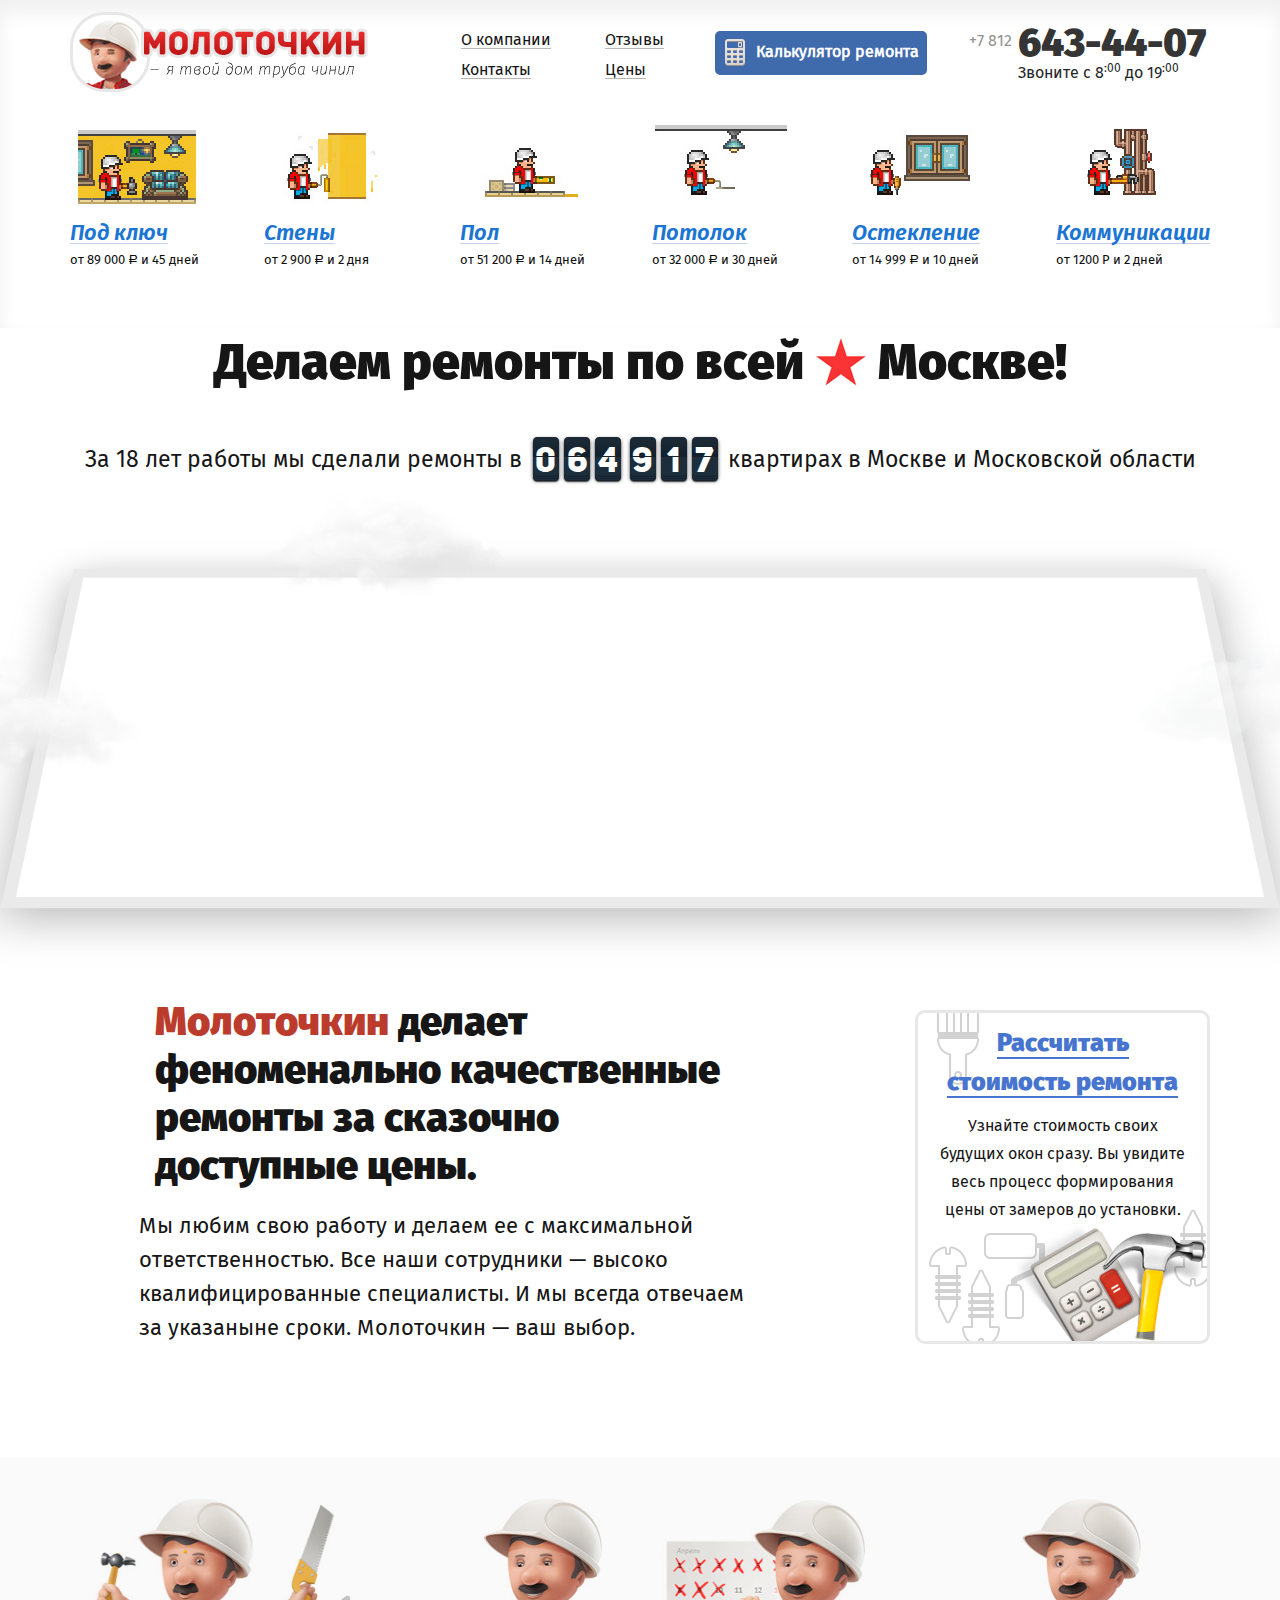
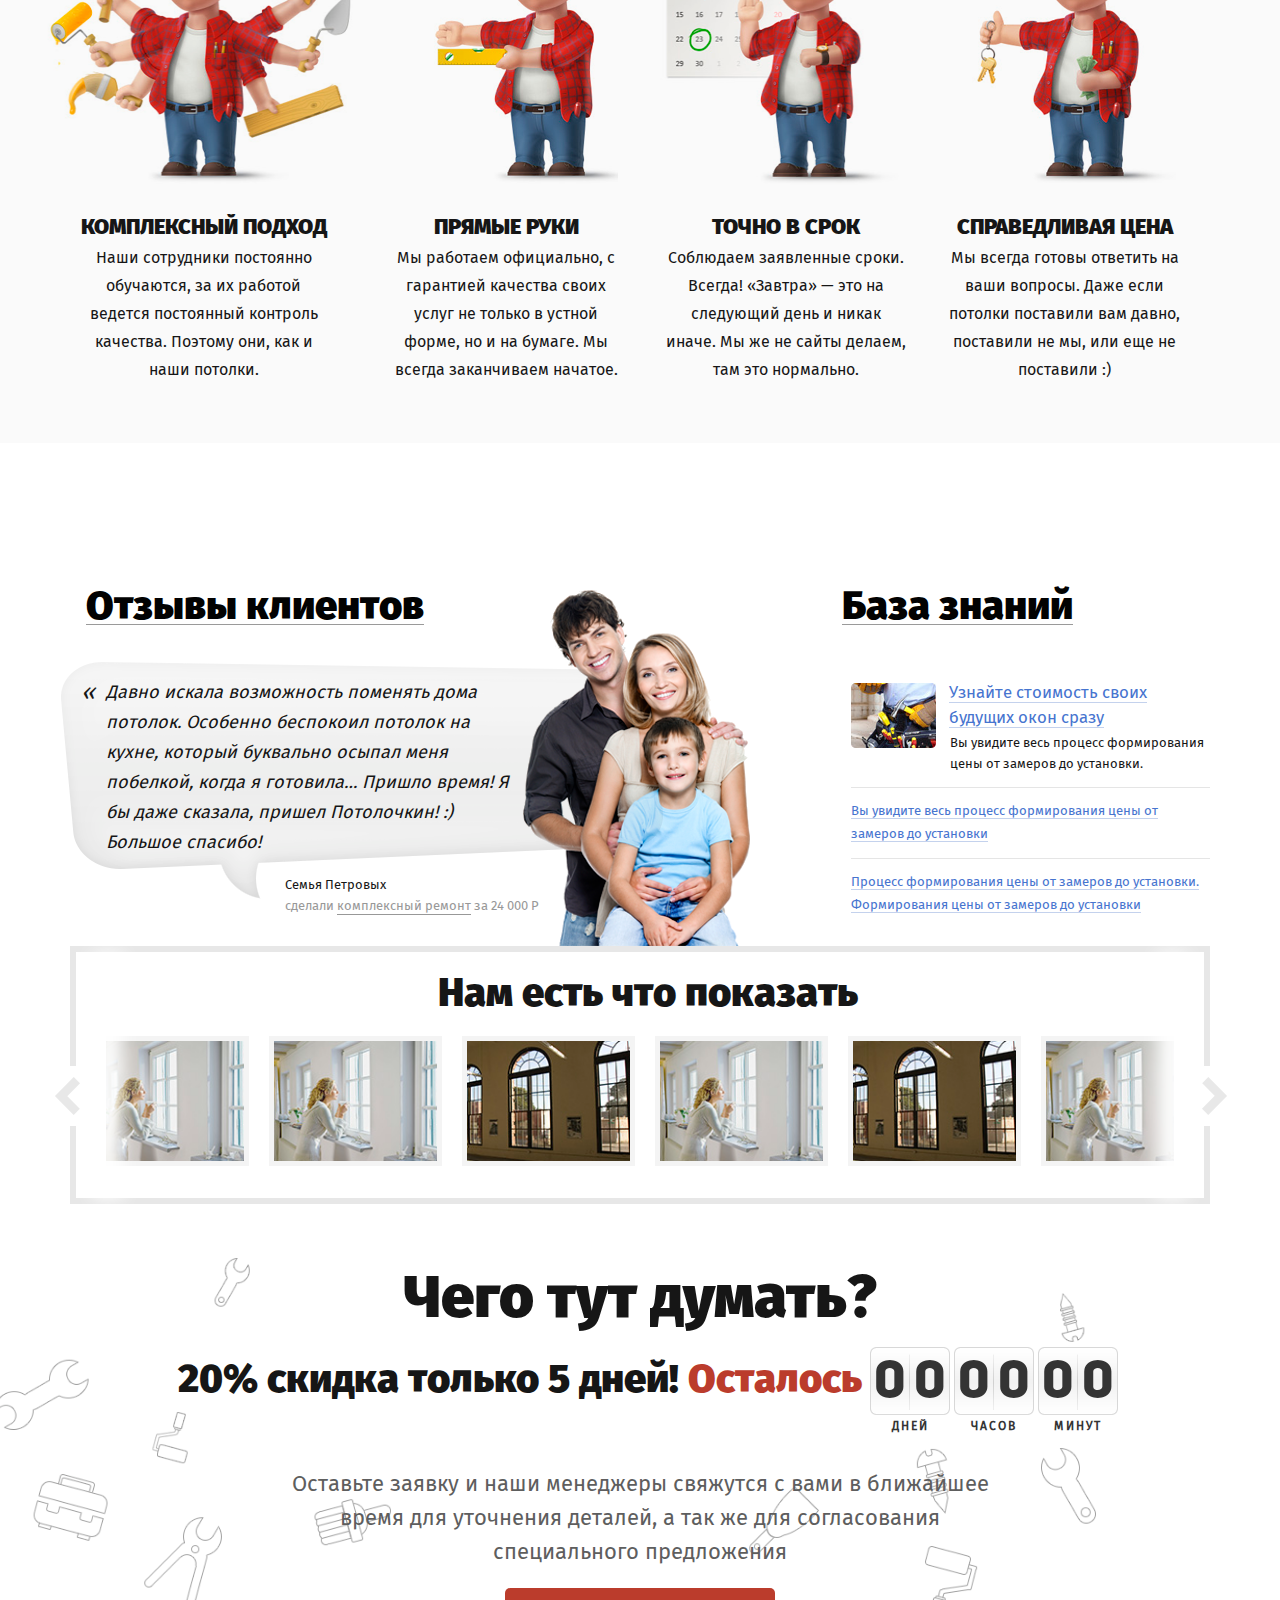
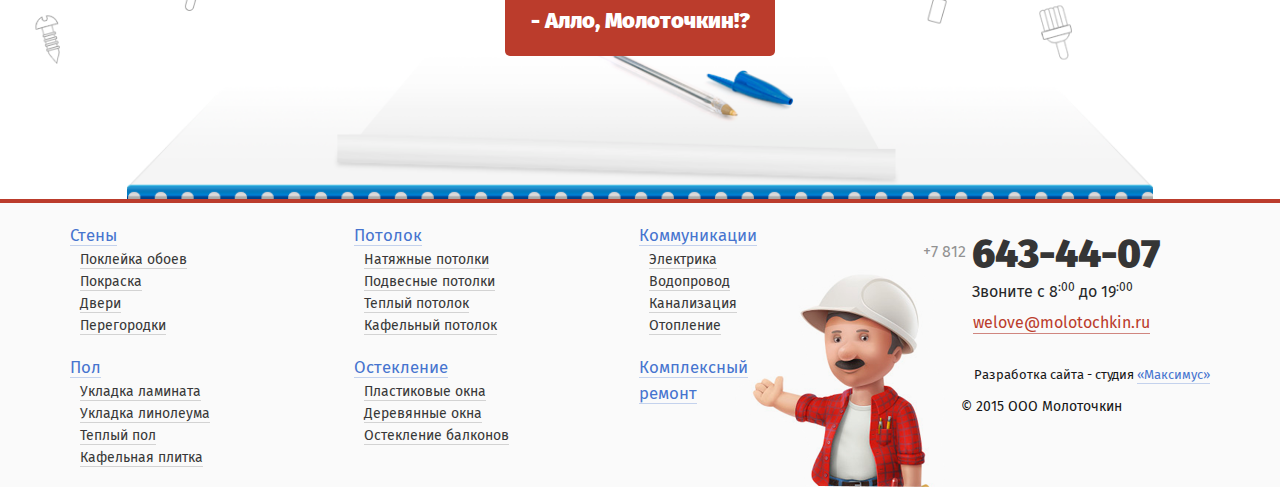
==== commit c5a10bf3: "рефакторинг ссылок в табы" ====
--- a/index.html
+++ b/index.html
@@ -129,8 +129,36 @@
             </div>
             <div class="action__block">
               <p class="action__big-title">Чего тут думать?</p>
-              <h2 class="main__second-title">20% скидка только 5 дней! <span class="main__text-red">Осталось <script src="http://megatimer.ru/s/5b5bfa60dc1bce20f893abaeb91e6bf9.js"></script></span></h2>
+              <h2 class="main__second-title">20% скидка только 5 дней! <span class="main__text-red">Осталось</span></h2>
+              <div class="main__timer">
+                <div id="countdown_dashboard">
+                  <div class="dash days_dash"><span class="dash_title">Дней</span>
+                    <div class="digit">0</div>
+                    <div class="digit">0</div>
+                  </div>
+                  <div class="dash hours_dash"><span class="dash_title">Часов</span>
+                    <div class="digit">0</div>
+                    <div class="digit">0</div>
+                  </div>
+                  <div class="dash minutes_dash"><span class="dash_title">Минут</span>
+                    <div class="digit">0</div>
+                    <div class="digit">0	</div>
+                  </div>
+                </div>
+              </div>
               <p class="action__text">Оставьте заявку и наши менеджеры свяжутся с вами в ближайшее<br>время для уточнения деталей, а так же для согласования<br>специального предложения</p><a href="#" class="action__btn">- Алло, Молоточкин!?</a>
+              <div class="modal__window">
+                <div class="modal__window-inner"><span class="modal__close"></span>
+                  <h3 class="modal__title">Aлло, молоточкин!</h3>
+                  <p class="modal__text">Если вам долго отвечают на ваше сообщение терроризируйте сразу наших менеджеров, вдруг это просто техническая не поладка, а вы без ответа.</p>
+                  <form action="#" method="post" class="modal__form">
+                    <input type="text" placeholder="Ваше имя" required class="modal__input">
+                    <input type="text" placeholder="Ваш телефон" required class="modal__input mask">
+                    <textarea placeholder="Ваше сообщение" reqiured class="modal__message"></textarea>
+                    <button type="submit" class="cost__btn">Отправить</button>
+                  </form>
+                </div>
+              </div>
             </div>
           </div>
         </div>
--- a/css/styles.css
+++ b/css/styles.css
@@ -1 +1 @@
-@import "http://webfonts.ru/import/fira.css";@import "http://webfonts.ru/import/fira.css";@font-face{font-family:'Fira Sans';src:url('../fonts/firasans-regular.eot');src:url('../fonts/firasans-regular.eot?#iefix') format('embedded-opentype'),url('../fonts/firasans-regular.woff') format('woff'),url('../fonts/firasans-regular.ttf') format('truetype');font-weight:normal;font-style:normal}@font-face{font-family:'Fira Heavy';src:url('../fonts/firasans-heavy.eot');src:url('../fonts/firasans-heavy.eot?#iefix') format('embedded-opentype'),url('../fonts/firasans-heavy.woff') format('woff'),url('../fonts/firasans-heavy.ttf') format('truetype');font-weight:normal;font-style:normal}@font-face{font-family:'Fira Ultra';src:url('../fonts/firasans-ultra.eot');src:url('../fonts/firasans-ultra.eot?#iefix') format('embedded-opentype'),url('../fonts/firasans-ultra.woff') format('woff'),url('../fonts/firasans-ultra.ttf') format('truetype');font-weight:normal;font-style:normal}@font-face{font-family:'Fira SemiBold';src:url('../fonts/firasans-semibold.eot');src:url('../fonts/firasans-semibold.eot?#iefix') format('embedded-opentype'),url('../fonts/firasans-semibold.woff') format('woff'),url('../fonts/firasans-semibold.ttf') format('truetype');font-weight:normal;font-style:normal}@font-face{font-family:'Fira SemiBold Italic';src:url('../fonts/firasans-semibolditalic.eot');src:url('../fonts/firasans-semibolditalic.eot?#iefix') format('embedded-opentype'),url('../fonts/firasans-semibolditalic.woff') format('woff'),url('../fonts/firasans-semibolditalic.ttf') format('truetype');font-weight:normal;font-style:normal}@font-face{font-family:'Uni Sans';src:url('../fonts/uni_sans_heavy.eot');src:url('../fonts/uni_sans_heavy.eot?#iefix') format('embedded-opentype'),url('../fonts/uni_sans_heavy.woff') format('woff'),url('../fonts/uni_sans_heavy.ttf') format('truetype');font-weight:normal;font-style:normal}@font-face{font-family:'Rubl';src:url('../fonts/ALSRubl.eot');src:url('../fonts/ALSRubl.eot?#iefix') format('embedded-opentype'),url('../fonts/ALSRubl.woff') format('woff'),url('../fonts/ALSRubl.ttf') format('truetype');font-weight:normal;font-style:normal}@font-face{font-family:'Flow';src:url('../fonts/FlowRegular.eot');src:url('../fonts/FlowRegular.eot?#iefix') format('embedded-opentype'),url('../fonts/FlowRegular.woff') format('woff'),url('../fonts/FlowRegular.ttf') format('truetype');font-weight:normal;font-style:normal}/*! normalize.css v3.0.2 | MIT License | git.io/normalize */html{-ms-text-size-adjust:100%;-webkit-text-size-adjust:100%}body{margin:0}article,aside,details,figcaption,figure,footer,header,hgroup,main,menu,nav,section,summary{display:block}audio,canvas,progress,video{display:inline-block;vertical-align:baseline}audio:not([controls]){display:none;height:0}[hidden],template{display:none}a{background-color:transparent}a:active,a:hover{outline:0}abbr[title]{border-bottom:1px dotted}b,strong{font-weight:700}dfn{font-style:italic}h1{font-size:2em;margin:.67em 0}mark{background:#ff0;color:#000}small{font-size:80%}sub,sup{font-size:75%;line-height:0;position:relative;vertical-align:baseline}sup{top:-0.5em}sub{bottom:-0.25em}img{border:0}svg:not(:root){overflow:hidden}figure{margin:1em 40px}hr{-moz-box-sizing:content-box;box-sizing:content-box;height:0}pre{overflow:auto}code,kbd,pre,samp{font-family:monospace,monospace;font-size:1em}button,input,optgroup,select,textarea{color:inherit;font:inherit;margin:0}button{overflow:visible}button,select{text-transform:none}button,html input[type=button],input[type=reset],input[type=submit]{-webkit-appearance:button;cursor:pointer}button[disabled],html input[disabled]{cursor:default}button::-moz-focus-inner,input::-moz-focus-inner{border:0;padding:0}input{line-height:normal}input[type=checkbox],input[type=radio]{box-sizing:border-box;padding:0}input[type=number]::-webkit-inner-spin-button,input[type=number]::-webkit-outer-spin-button{height:auto}input[type=search]{-webkit-appearance:textfield;-moz-box-sizing:content-box;-webkit-box-sizing:content-box;box-sizing:content-box}input[type=search]::-webkit-search-cancel-button,input[type=search]::-webkit-search-decoration{-webkit-appearance:none}fieldset{border:1px solid silver;margin:0 2px;padding:.35em .625em .75em}legend{border:0;padding:0}textarea{overflow:auto}optgroup{font-weight:700}table{border-collapse:collapse;border-spacing:0}td,th{padding:0}html{height:100%}body{font-family:'Fira Sans',sans-serif;font-weight:normal;background:#fff;height:100%;color:#161616}.main-wrapper{min-height:100%;overflow:hidden}.container{position:relative;font-size:14px;margin:0 auto;padding:0 15px;box-sizing:border-box}label{font-weight:normal}h1,h2,h3,h4,h5{font-family:'Fira Sans',sans-serif}img{max-width:100%}a img{border:none}button{outline:none}ul{list-style-type:none}a{color:#4674cf;text-decoration:none}a:hover{border-bottom:1px solid transparent}.fancybox-image,.fancybox-inner,.fancybox-nav,.fancybox-nav span,.fancybox-outer,.fancybox-skin,.fancybox-tmp,.fancybox-wrap,.fancybox-wrap iframe,.fancybox-wrap object{padding:0;margin:0;border:0;outline:0;vertical-align:top}.fancybox-wrap{position:absolute;top:0;left:0;z-index:8020}.fancybox-skin{position:relative;background:0 0;border-radius:0;color:#444;text-shadow:none}.fancybox-opened{z-index:8030}.fancybox-inner,.fancybox-outer{position:relative}.fancybox-inner{overflow:hidden}.fancybox-type-iframe .fancybox-inner{-webkit-overflow-scrolling:touch}.fancybox-error{color:#444;font:14px/20px 'Fira Sans',sans-serif;margin:0;padding:15px;white-space:nowrap}.fancybox-iframe,.fancybox-image{display:block;width:100%;height:100%}.fancybox-image{max-width:100%;max-height:100%}#fancybox-loading,.fancybox-close,.fancybox-next span,.fancybox-prev span{background-image:url(../img/fancybox_sprite.png)}#fancybox-loading{position:fixed;top:50%;left:50%;margin-top:-22px;margin-left:-22px;background-position:0 -108px;opacity:.8;cursor:pointer;z-index:8060}#fancybox-loading div{width:44px;height:44px;background:url(../img/fancybox_loading.gif) center center no-repeat}.fancybox-close{position:absolute;top:8px;right:8px;width:36px;height:36px;cursor:pointer;z-index:8040}.fancybox-nav{position:absolute;top:0;width:40%;height:100%;cursor:pointer;text-decoration:none;background:url(../img/blank.gif);-webkit-tap-highlight-color:transparent;z-index:8040}.fancybox-prev{left:0}.fancybox-next{right:0}.fancybox-nav span{position:absolute;top:50%;width:36px;height:34px;margin-top:-18px;cursor:pointer;z-index:8040}.fancybox-prev span{left:10px;background-position:0 -36px}.fancybox-next span{right:10px;background-position:0 -72px}.fancybox-nav:hover span{visibility:visible}.fancybox-tmp{position:absolute;top:-99999px;left:-99999px;visibility:hidden;max-width:99999px;max-height:99999px;overflow:visible !important}.fancybox-lock{overflow:hidden}.fancybox-overlay{position:absolute;top:0;left:0;overflow:hidden;display:none;z-index:8010;background:rgba(0,0,0,0.75)}.fancybox-overlay-fixed{position:fixed;bottom:0;right:0}.fancybox-lock .fancybox-overlay{overflow:auto;overflow-y:scroll}.fancybox-title{visibility:hidden;font:400 13px/20px 'Fira Sans',sans-serif;position:relative;text-shadow:none;z-index:8050}.fancybox-opened .fancybox-title{visibility:visible}.fancybox-title-float-wrap{position:absolute;bottom:0;right:50%;margin-bottom:-35px;z-index:8050;text-align:center}.fancybox-title-float-wrap .child{display:inline-block;margin-right:-100%;padding:2px 20px;background:0 0;background:rgba(0,0,0,0.8);text-shadow:0 1px 2px #222;color:#fff;font-weight:700;line-height:24px;white-space:nowrap}.fancybox-title-outside-wrap{position:relative;margin-top:10px;color:#fff}.fancybox-title-inside-wrap{padding-top:10px}.fancybox-title-over-wrap{position:absolute;bottom:0;left:0;color:#fff;padding:10px;background:#000;background:rgba(0,0,0,0.8)}.bx-wrapper{position:relative;margin:-15px auto 0 auto !important;padding:0;*zoom:1}.bx-wrapper img{max-width:100%;border:5px solid #f4f4f4}.bx-wrapper .bx-viewport{-webkit-transform:translatez(0);-moz-transform:translatez(0);-ms-transform:translatez(0);-o-transform:translatez(0);transform:translatez(0);padding-bottom:13px}.bx-wrapper .bx-pager,.bx-wrapper .bx-controls-auto{position:absolute;bottom:-30px;width:100%}.bx-wrapper .bx-loading{min-height:50px;height:100%;width:100%;position:absolute;top:0;left:0;z-index:2000}.bx-wrapper .bx-pager{text-align:center;font-size:.85em;font-family:Arial;font-weight:bold;color:#666;padding-top:20px}.bx-wrapper .bx-pager .bx-pager-item,.bx-wrapper .bx-controls-auto .bx-controls-auto-item{display:inline-block;*zoom:1;*display:inline}.bx-wrapper .bx-pager.bx-default-pager a{background:#666;text-indent:-9999px;display:block;width:10px;height:10px;margin:0 5px;outline:0;-moz-border-radius:5px;-webkit-border-radius:5px;border-radius:5px}.bx-wrapper .bx-pager.bx-default-pager a:hover,.bx-wrapper .bx-pager.bx-default-pager a.active{background:#000}.bx-wrapper .bx-prev{left:-29px;background:url(../img/arrows.png) 8px 11px no-repeat}.bx-wrapper .bx-next{right:-29px;background:url(../img/arrows.png) -43px 11px no-repeat}.bx-wrapper .bx-prev:hover{background-position:8px -65px;border-bottom:none}.bx-wrapper .bx-next:hover{background-position:-43px -65px;border-bottom:none}.bx-wrapper .bx-controls-direction a{position:absolute;top:41%;margin-top:-16px;outline:0;width:40px;height:60px;text-indent:-9999px;z-index:7000;background-color:#fff}.bx-wrapper .bx-controls-direction a.disabled{display:none}.bx-wrapper .bx-controls-auto{text-align:center}.bx-wrapper .bx-controls-auto .bx-start{display:block;text-indent:-9999px;width:10px;height:11px;outline:0;margin:0 3px}.bx-wrapper .bx-controls-auto .bx-start:hover,.bx-wrapper .bx-controls-auto .bx-start.active{background-position:-86px 0}.bx-wrapper .bx-controls-auto .bx-stop{display:block;text-indent:-9999px;width:9px;height:11px;outline:0;margin:0 3px}.bx-wrapper .bx-controls-auto .bx-stop:hover,.bx-wrapper .bx-controls-auto .bx-stop.active{background-position:-86px -33px}.bx-wrapper .bx-controls.bx-has-controls-auto.bx-has-pager .bx-pager{text-align:left;width:80%}.bx-wrapper .bx-controls.bx-has-controls-auto.bx-has-pager .bx-controls-auto{right:0;width:35px}.bx-wrapper .bx-caption{position:absolute;bottom:0;left:0;background:#666\9;background:rgba(80,80,80,0.75);width:100%}.bx-wrapper .bx-caption span{color:#fff;font-family:Arial;display:block;font-size:.85em;padding:10px}.slick-slider{position:relative;display:block;-moz-box-sizing:border-box;box-sizing:border-box;-webkit-user-select:none;-moz-user-select:none;-ms-user-select:none;user-select:none;-webkit-touch-callout:none;-khtml-user-select:none;-ms-touch-action:pan-y;touch-action:pan-y;-webkit-tap-highlight-color:transparent}.slick-list{position:relative;display:block;overflow:hidden;margin:0}.slick-list:focus{outline:none}.slick-list.dragging{cursor:pointer;cursor:hand}.slick-slider .slick-track,.slick-slider .slick-list{padding-top:32px;-webkit-transform:translate3d(0, 0, 0);-moz-transform:translate3d(0, 0, 0);-ms-transform:translate3d(0, 0, 0);-o-transform:translate3d(0, 0, 0);transform:translate3d(0, 0, 0)}.slick-track{position:relative;top:0;left:0;display:block}.slick-track:before,.slick-track:after{display:table;content:''}.slick-track:after{clear:both}.slick-loading .slick-track{visibility:hidden}.slick-slide{display:none;float:left;height:100%;min-height:1px}[dir='rtl'] .slick-slide{float:right}.slick-slide img{display:block;margin:auto}.slick-slide.slick-loading img{display:none}.slick-slide.dragging img{pointer-events:none}.slick-initialized .slick-slide{display:block;outline:none}.slick-loading .slick-slide{visibility:hidden}.slick-vertical .slick-slide{display:block;height:auto;border:1px solid transparent}.slick-arrow.slick-hidden{display:none}.slick-slide>div{opacity:.7;padding:12em 0}.slick-slide.slick-center>div{-moz-transform:scale(1.75);-ms-transform:scale(1.75);-o-transform:scale(1.75);-webkit-transform:scale(1.75);transform:scale(1.75);z-index:2;padding:114px 44px 115px 38px;opacity:1;position:relative;background:url(../img/slider_bg.png) 0 61px no-repeat;background-size:100%}.slick-slide.slick-center+div{left:172px !important;position:relative}.slick-track:first-child .slick-active:not(.slick-center){left:-172px;position:relative}.slick-slide.slick-center>div>div{background:none;padding:0;margin-top:0;border:2px solid transparent}.slick-slide.slick-center .video-slider__autor-block{-moz-transform:scale(.63);-ms-transform:scale(.63);-o-transform:scale(.63);-webkit-transform:scale(.63);transform:scale(.6);margin-left:-64px;margin-top:-4px}.slick-prev,.slick-next{font-size:0;line-height:0;position:absolute;top:42%;display:block;width:32px;height:40px;margin-top:-10px;padding:0;cursor:pointer;color:transparent;border:none;outline:none;background:transparent;background:url(../img/arrows.png) 0 0 no-repeat;z-index:100}.slick-prev{left:225px;background-position:0 -77px}.slick-next{right:225px;background-position:-53px -77px}.slick-slider{margin-bottom:30px}.slick-dots{position:absolute;bottom:-45px;display:block;width:100%;padding:0;list-style:none;text-align:center}.slick-dots li{position:relative;display:inline-block;width:20px;height:20px;margin:0 5px;padding:0;cursor:pointer}.slick-dots li button{font-size:0;line-height:0;display:block;width:20px;height:20px;padding:5px;cursor:pointer;color:transparent;border:0;outline:none;background:transparent}.slick-dots li button:hover,.slick-dots li button:focus{outline:none}.slick-dots li button:hover:before,.slick-dots li button:focus:before{opacity:1}.slick-dots li button:before{font-family:'slick';font-size:6px;line-height:20px;position:absolute;top:0;left:0;width:20px;height:20px;content:'•';text-align:center;opacity:.25;color:black;-webkit-font-smoothing:antialiased;-moz-osx-font-smoothing:grayscale}.slick-dots li.slick-active button:before{opacity:.75;color:black}.header{padding:12px 0 43px 0;box-shadow:inset 0 12px 20px #f1f0f0}.header__menu{display:inline-block;vertical-align:top}.header__menu-list{padding:0;margin:0}.header__menu-item{margin:0 0 8px 0}.header__menu-link{font-size:16px;color:#141515;border-bottom:1px solid #b7b7b7;line-height:15px;display:inline-block}.header__menu-link:hover{color:#2d2f2f}.header__calc-btn{vertical-align:top;margin:19px 0 0 -36px;line-height:38px;padding:0 5px 0 38px;border:3px solid #3f6aac;color:#fff;font-size:16px;font-weight:bold;border-radius:5px;background-color:#3f6aac;background-image:url(../img/calc.png);background-repeat:no-repeat;background-position:7px 5px;-webkit-transition:all .4s ease;-o-transition:all .4s ease;-moz-transition:all .4s ease;transition:all .4s ease}.header__calc-btn:hover{color:#fff;border:3px solid #5b84c3;background-color:#5b84c3}.header__phone-block{float:right;display:inline-block;margin:0 0 0 0}.header__phone-block:after{content:'';display:block;height:0;overflow:hidden;clear:both}.header__phone{font-family:'Fira Heavy',sans-serif;font-size:40px;color:#353535;display:block;margin:2px 4px 0 0}.header__phone:hover{border-bottom:none}.header__phone-prefix{color:#929292;font-size:16px;font-family:'Fira Sans',sans-serif;display:inline-block;margin:15px 6px 0 0;vertical-align:top}.header__email{color:#bb3c2c;border-bottom:1px solid #d0867f;display:inline-block;margin-left:50px;font-size:16px;line-height:18px}.header__time{margin:-15px 0 0 49px;font-size:16px;color:#262729}.header__time._footer{margin:-7px 0 8px 49px}.main-menu__block{clear:both;margin:23px 0 0 0}.main-menu__list{padding:0;display:table}.main-menu__item{display:table-cell;width:19%}.main-menu__item:hover .main-menu__title{border-bottom:1px solid transparent}.main-menu__image{display:block;margin:0 0 14px 0}.main-menu__title{color:#1b75d3;font-family:'Fira Semibold Italic',sans-serif;display:inline-block;line-height:18px;margin:0 0 6px 0;border-bottom:1px solid #c4d2ed}.main-menu__text{font-size:13px;color:#0e0e0e;margin:0}.main-menu__link{display:block}.main-menu__link:hover{border-bottom:none}.main-menu__link.active{cursor:default}.main-menu__link.active .main-menu__title{color:#383838;border-bottom:1px solid transparent}.content__block{overflow:hidden}.main__map-block{text-align:center;margin-bottom:69px}.main__title{font-family:'Fira Heavy',sans-serif;margin:0 0 40px 0}.main__title._white{color:#fff}.main__title._upper{text-transform:uppercase}.main__title-link{color:#020202;border-bottom:1px solid #9a9a9a;line-height:32px;display:inline-block}.main__title-img{display:inline-block;margin:0 0 0 0}.main__map-text{font-size:23px;margin:-6px 0 0 0}.main__counter-wrap{display:inline-block;margin:0 5px 0 0}.main__counter{display:inline-block;-webkit-background-clip:text;color:#fff;font-size:35px;margin:0 0 10px -5px;width:36px;line-height:52px;font-family:'Uni Sans',sans-serif;font-weight:900;position:relative;top:5px}.main__counter:after{position:absolute;content:'';background:url(../img/cell.png) 0 0 no-repeat;width:36px;height:52px;top:0;left:0;z-index:-1}.main__counter:before{position:absolute;content:'';background:#192029;width:25px;height:1px;top:43%;left:5px}.main__counter:first-child{margin-left:0}.main__counter:nth-child(3){margin-right:4px}.main__map-wrap{-webkit-perspective:1700px;perspective:1700px;-webkit-perspective-origin:50% 90%;perspective-origin:50% 90%;position:relative;pointer-events:none;height:440px;max-width:1920px;margin:0 auto}.main__map-wrap:before{position:absolute;content:'';background:url(../img/map_sky.png) 0 0 no-repeat;width:100%;height:100%;top:0;left:0;z-index:2;background-size:100%}.main__map-stage{width:100%;height:100%;-webkit-transform:rotateX(30deg) translate3D(0, -50px, -100px);transform:rotateX(30deg) translate3D(0, -50px, -100px);-webkit-transform-style:preserve-3d;transform-style:preserve-3d;-webkit-transition:.5s;transition:.5s;pointer-events:auto;box-sizing:border-box;border:13px solid #eaeaea;box-shadow:0 12px 48px #b8b8b8}.main__inner{display:inline-block;position:relative;padding-left:69px;box-sizing:border-box}.main__text-red{color:#bb3c2c}.main__text-red-upper{color:#bb3c2c;text-transform:uppercase}.main__second-title{font-family:'Fira Heavy',sans-serif;margin:0 0 18px 0}.main__second-title._whiteUpper{text-transform:uppercase;color:#fff}.main__second-title._sidebar{margin:0 0 -30px 0;font-size:28px}.main__second-title div{display:inline-block;vertical-align:middle;margin-left:20px}.main__text{margin:0 0 30px 0}.main__line{line-height:normal;font-size:200%}.main__img{margin-bottom:40px}.main__img._floatR{float:right;margin:0 -40px 0 0}.main__extra-block{margin-bottom:50px}.main__extra-list{margin-bottom:-20px;padding:0}.main__extra-item{vertical-align:top;display:inline-block}.main__extra-text{font-size:16px}.main__list{padding:0;margin:40px 0 120px}.main__item{position:relative}.main__item:before{content:'';position:absolute;width:17px;height:2px;background:#e6e6e6}.main__item._strong{font-weight:600;margin:0 0 10px}.main__item._strong:before{background:#dcdcdc}.main__category{margin:0 0 40px -17px}.main__category._margT{margin:81px 0 40px 0}.main__category-link{border-bottom:1px dotted;line-height:22px;font-size:22px;display:inline-block;margin:0 17px 20px 17px}.main__category-active{color:#434343;display:inline-block;margin:0 10px;padding:2px 13px;font-size:22px;box-shadow:0 0 6px #999;border-radius:5px;border-bottom:1px solid #c9c9c9;background:#fff;background:-moz-linear-gradient(top, #fff 0, #e7e7e7 100%);background:-webkit-gradient(linear, left top, left bottom, color-stop(0, #fff), color-stop(100%, #e7e7e7));background:-webkit-linear-gradient(top, #fff 0, #e7e7e7 100%);background:-o-linear-gradient(top, #fff 0, #e7e7e7 100%);background:-ms-linear-gradient(top, #fff 0, #e7e7e7 100%);background:linear-gradient(to bottom, #fff 0, #e7e7e7 100%);filter:progid:DXImageTransform.Microsoft.gradient(startColorstr='#ffffff', endColorstr='#e7e7e7', GradientType=0)}.main__link{border-bottom:1px dotted;line-height:22px;font-size:50%}#map{width:100%;height:100%}.calc__block{border:3px solid #e7e7e7;background:url(../img/calc_bg.png) 11px 0 no-repeat;border-radius:10px;text-align:center;float:right;width:295px;box-sizing:border-box;padding:12px 16px 76px 16px;margin:10px 0 0 0}.calc__block._sidebar{margin-bottom:40px}.calc__title{color:#4674cf;font-size:90%;font-family:'Fira Heavy',sans-serif;border-bottom:2px solid #4674cf}.calc__title:hover{border-bottom:2px solid transparent}.calc__line{line-height:normal;font-size:200%}.calc__text{font-size:16px;color:#161616;line-height:28px;margin:10px 0 40px 0}.advantages__block{background:#fafafa;clear:both;padding:30px 0 58px 0}.advantages__item{display:inline-block;text-align:center;position:relative;vertical-align:top;padding:0 26px;box-sizing:border-box}.advantages__title{text-transform:uppercase;font-size:22px;font-family:'Fira Heavy',sans-serif}.advantages__text{font-size:16px;margin:0}.preview__feedback{position:relative;display:inline-block}.preview__feedback-img{position:absolute;bottom:-12px;right:-28px}.preview__feedback-text{position:relative;font-size:18px;font-style:italic;line-height:30px;min-height:237px;margin:0}.preview__feedback-text:after{position:absolute;content:'';background:url(../img/message_bg.png) 0 0 no-repeat;width:602px;height:237px;top:12px;left:-9px;z-index:-1}.preview__feedback-text:before{position:absolute;font-size:24px;content:'«';top:29px;left:11px}.preview__autor-block{margin:-58px 0 0 215px;min-height:59px;z-index:2;position:relative}.preview__autor{margin:0;color:#161616;font-size:13px}.preview__autor-text{color:#989898;font-size:13px;margin:0}.preview__autor-link{border-bottom:1px solid #989898;color:#989898;display:inline-block;line-height:15px}.base__block{margin:0;vertical-align:top;display:inline-block;position:relative}.base__block:after{content:'';display:block;width:0;height:0;overflow:hidden;clear:both}.base__block._sidebar{width:300px;margin:40px 0}.base__inner{margin-top:21px;padding-left:25px}.base__inner._sidebar{padding:0}.base__item{border-bottom:1px solid #e5e5e5;padding:12px 0;position:relative}.base__item:last-child{border-bottom:none}.base__item:after{content:'';display:block;clear:both}.base__main-link{color:#4674cf;font-size:60%;border-bottom:1px solid #c4d2ed;vertical-align:top;line-height:25px}.base__line{font-size:200%;line-height:15px}.base__image{float:left;margin:0 13px 0 0}.base__text{font-size:13px;margin:0 0 0 99px}.base__link{font-size:47%;line-height:20px;border-bottom:1px solid #c4d2ed}.slider__block{border:6px solid #e7e7e7;margin-top:12px;text-align:center;padding:19px 0 30px 0;position:relative;clear:both;margin-bottom:50px}.slider__block:before{position:absolute;content:'';top:0;left:0;height:100%;width:30px;background-color:#fff;z-index:2;box-shadow:17px 1px 19px #fff}.slider__block:after{position:absolute;content:'';top:0;right:0;height:100%;width:30px;background-color:#fff;z-index:2;box-shadow:-17px 1px 19px #fff}.action__block{position:relative;text-align:center;background:url(../img/table.png) bottom center no-repeat;padding-bottom:143px}.action__block:before{position:absolute;content:'';background:url(../img/action_bg.png) 0 0 no-repeat;height:451px;top:4px;left:-76px;z-index:-1;right:0;display:block;margin:auto}.action__big-title{font-size:60px;font-family:'Fira Heavy',sans-serif;margin:0}.action__text{margin:32px 0 18px 0;color:#5e5e5e;font-size:22px}.action__btn{color:#fff;background:#bb3c2c;border-radius:5px;line-height:68px;width:270px;font-size:22px;font-family:'Fira Heavy',sans-serif;display:inline-block;-webkit-transition:background .4s ease;-o-transition:background .4s ease;-moz-transition:background .4s ease;transition:background .4s ease;z-index:2;position:relative}.action__btn:hover{border-bottom:none;background:#d45646}#timerb3875700c29afd87f43ed6cefa354c40 .timer-flipchart-face{font-family:'Uni Sans',sans-serif !important}.rubl{font-style:normal;font-family:'Rubl'}.calculate__block{margin-top:-17px;padding:26px 0 51px 0;position:relative;background:url(../img/quest_bg.jpg) 0 0 no-repeat;background-size:cover}.calculate__text{font-size:18px;text-shadow:1px 1px #3d7ca1;margin:-44px 0 36px 0;color:#fff}.calculate__progress-block{overflow:hidden;background:url(../img/not_ok.png) repeat-x;position:relative;height:38px;margin:0 auto 27px auto}.calculate__progress-line{width:25%;height:38px;background:url(../img/ok.png) repeat-x}.calculate__qa-area{position:relative}.calculate__qa-area:after{content:'';clear:both;height:0;width:0;display:block}.calculate__image{float:left}.calculate__inner{margin-bottom:40px;margin:14px 0 28px -30px;height:289px;overflow:hidden;padding:1em 41px 3em 106px;display:inline-block;vertical-align:top;box-sizing:border-box}.calculate__inner._question{background:url(../img/quest_text_bg.png) 0 0 no-repeat;box-sizing:border-box;text-align:center}.calculate__inner._answer{background:url(../img/answer_text-bg.png) 0 0 no-repeat}.calculate__inner-title{font-weight:600;line-height:59px}.calculate__inner-title i{font-weight:400}.calculate__red{color:#dd3f2b}.calculate__regular{font-weight:400}.calculate__inner-text{font-size:16px;margin:0}.calculate__btn-block{display:inline-block}.calculate__btn{color:#fff;display:inline-block;font-weight:600;text-align:center;border-radius:10px;border:4px solid #ececec;box-shadow:5px 5px 0 #4292cb;line-height:67px;background:#dd3f2b;-webkit-transition:background .4s ease;-o-transition:background .4s ease;-moz-transition:background .4s ease;transition:background .4s ease}.calculate__btn:hover{border-bottom:4px solid #ececec;background:#b82f1d}.calculate__btn._invers{border:4px solid #dd3f2b;color:#dd3f2b;background:#ececec}.calculate__btn._invers:hover{background:#fff}.calculate__btn._large{width:auto;padding:0 30px}.timeline__image{position:relative;max-width:1920px;z-index:-1;display:block;width:100%}.people__block{margin-bottom:83px}.people__list{margin:60px 0 40px 0}.people__item{display:inline-block;vertical-align:top}.people__image{margin:0 0 20px 0}.people__name{margin:0 0 -5px 0;font-weight:bold}.people__post{color:#8e8e8e;margin:0}.people__link-block{margin:30px 0 0 0}.people__link{font-size:20px;border-bottom:1px solid #c4d2ed;display:inline-block;line-height:20px;margin:0 20px 15px 0}.people__contact{position:relative;margin:20px 0 40px 0}.people__contact:before{position:absolute;content:'';background:url(../img/contact_bg.png) 0 0 no-repeat;width:286px;height:113px;top:-7px;left:-25px;z-index:-1}.people__prefix{font-size:16px;display:inline-block;vertical-align:top;color:#919191;font-family:'Fira Sans',sans-serif}.people__phone{font-family:'Fira Heavy',sans-serif;color:#383838;margin:0;display:block}.people__phone:hover{border-bottom:none}.people__email{border-bottom:1px solid #c4d2ed;line-height:18px;display:inline-block}.people__service{margin:0 0 10px}.side__block{float:right;box-sizing:border-box;width:255px}.side__block:after{content:'';position:absolute;display:block;clear:both}.side__image{border-radius:50%;max-width:232px;max-height:232px}.side__text{font-family:'Flow';color:#fd0002;font-size:20px;text-align:center}.side__link{border-bottom:1px solid #c4d2ed;font-size:50%}.side__line{line-height:normal;font-size:200%}.partner__block{margin-bottom:104px}.partner__img{vertical-align:top;display:inline-block;margin:0 30px 40px 0}.partner__link{border-bottom:1px dotted;font-size:20px;line-height:20px;display:inline-block}.feedback__block{margin-bottom:112px}.feedback__list{margin-top:30px}.feedback__item{position:relative;vertical-align:top;padding:20px;box-sizing:border-box;border-radius:25px;background:#f0f0f0}.feedback__text{font-style:italic;font-size:16px}.feedback__autor-block{width:177px;float:right;margin:-25px 20px 0 0;position:relative;z-index:3;text-align:right}.feedback__autor-img{margin:0 0 -8px 0}.feedback__autor-name{font-size:13px;margin:0;text-align:left}.feedback__autor-text{color:#989898;font-size:13px;margin:-4px 0 0 0;text-align:left;line-height:7px}.feedback__autor-link{font-size:49%;color:#989898;border-bottom:1px solid rgba(152,152,152,0.38)}.feedback__line{line-height:normal;font-size:200%}.feedback__column{vertical-align:top;padding:0;margin:0;display:inline-block}.feedback__column-item:after{clear:both;content:'';display:block}.feedback__more{text-align:center;margin:50px 0 0 0}.feedback__more-link{font-size:30px;color:#4674cf;border-bottom:1px dotted;display:inline-block;line-height:32px}.feedback__message,.feedback__input{display:block;max-width:495px;height:51px;box-sizing:border-box;border:2px solid #d0d0d0;padding:0 10px;margin-bottom:20px;width:100%;border-radius:7px;outline:none;font-size:22px;font-weight:bold}.feedback__message.file,.feedback__input.file{cursor:pointer}.feedback__message{padding:10px;height:220px;resize:none}.feedback__inner-block{margin-bottom:250px;margin-top:90px}.feedback__tab-list{margin:0 0 20px 13px;padding:0}.feedback__tab-item{display:inline-block}.feedback__tab-item.ui-tabs-active .feedback__tab-link{color:#fff;background:#4674cf;border:2px solid #4674cf;position:relative;z-index:2}.feedback__tab-link{font-size:22px;color:#d0d0d0;display:block;text-align:center;line-height:51px;width:220px;font-weight:bold;border-radius:8px;border:2px solid #d0d0d0;outline:none;-webkit-transition:all .4s ease;-moz-transition:all .4s ease;-ms-transition:all .4s ease;-o-transition:all .4s ease;transition:all .4s ease}.feedback__tab-link:hover{border:2px solid #4674cf;background:#4674cf}.feedback__tab-link:last-child{margin-left:-13px}.cost__block{position:relative}.cost__block:after{content:'';display:block;clear:both}.cost__img{float:left}.cost__inner{border:3px solid #e7e7e7;border-radius:10px;box-sizing:border-box;display:inline-block;width:74%;position:relative}.cost__data{vertical-align:top;display:inline-block;border-radius:10px 0 0 10px;position:relative}.cost__data:before{position:absolute;content:'';width:0;height:0;top:0;z-index:1}.cost__result{vertical-align:top;height:100%;display:inline-block;position:absolute;background:#fafafa;border-radius:0 8px 8px 0;box-sizing:border-box}.cost__text{margin:0;display:inline-block}.cost__input{border:2px solid #e3e3e3;background:#f4f4f4;text-align:center;border-radius:7px;padding:0 7px;margin-right:10px;outline:none;box-sizing:border-box}.cost__select{border:2px solid #e3e3e3;background:#f4f4f4;border-radius:7px;padding:0 10px;outline:none;box-sizing:border-box}.cost__btn{color:#fff;display:inline-block;font-weight:600;text-align:center;border-radius:10px;border:4px solid #ececec;box-shadow:5px 5px 0 #e1e1e1;background:#dd3f2b;-webkit-transition:background .4s ease;-o-transition:background .4s ease;-moz-transition:background .4s ease;transition:background .4s ease}.cost__btn:hover{border-bottom:4px solid #ececec;background:#d45646}.cost__title{font-size:22px;margin:0}.cost__price{font-weight:500;display:inline-block;margin-right:10px}.cost__currency{font-weight:500}.freecall__block{background:#fafafa;padding:43px 0 10px 0}.freecall__text{padding:0 84px;line-height:35px}.freecall__input{width:43%;border:3px solid #bb3c2c;border-radius:8px;padding:0 25px;box-sizing:border-box;color:#9d9d9d;line-height:62px;background:transparent;outline:none;font-size:24px;font-weight:bold}.freecall__inner{padding:11px 0;position:relative;text-align:center;margin-bottom:120px}.freecall__inner:before{position:absolute;content:'';background:url(../img/height.png) 0 0 no-repeat;width:153px;height:273px;top:0}.freecall__btn{color:#fff;display:inline-block;font-size:22px;font-weight:600;text-align:center;width:226px;margin-left:27px;border-radius:10px;border:4px solid #ececec;box-shadow:5px 5px 0 #e1e1e1;position:relative;line-height:67px;background:#dd3f2b;-webkit-transition:background .4s ease;-o-transition:background .4s ease;-moz-transition:background .4s ease;transition:background .4s ease}.freecall__btn:hover{border-bottom:4px solid #ececec;background:#b82f1d}.freecall__btn:before{position:absolute;content:'';background:url(../img/width.png) 0 0 no-repeat;width:220px;height:57px;bottom:-71px;left:0}.freecall__change{position:relative;z-index:10;-webkit-transition:all .4s ease;-o-transition:all .4s ease;-moz-transition:all .4s ease;transition:all .4s ease}.freecall__change:before{position:absolute;content:'';background:url(../img/circle_arrow.png) 0 0 no-repeat;width:82px;height:133px;top:29px;left:-46px;z-index:50}.local-form__block{width:100%;height:737px;position:relative;margin:0 auto 73px auto}.local-form__block:after{content:'';position:absolute;top:0;left:0;width:100%;height:16px;box-shadow:inset 0 9px 12px rgba(117,117,117,0.4)}.local-form__sky-top{position:absolute;content:'';background:url(../img/sky_top.png) 0 0 no-repeat;width:100%;height:300px;top:-149px;left:0}.local-form__sky-bottom{position:absolute;content:'';background:url(../img/sky_bottom.png) 0 0 no-repeat;width:100%;height:366px;bottom:-233px;left:0;z-index:1}.local-form__modal{border:2px solid #fcfcfc;position:absolute;top:61px;left:69px;background:#f5f5f5;box-sizing:border-box;border-radius:38px;z-index:3}.local-form__shadow{position:absolute;background:url(../img/modal_shadow.png) 0 0 no-repeat;width:587px;height:529px;top:-8px;left:5px;z-index:2;background-size:100%}.local-form__address{margin:25px 0 11px 0}.local-form__text{margin:0;font-size:16px;color:#929292}.local-form__text._strong{font-family:'Fira Heavy',sans-serif;font-size:24px;color:#2b2b2d}.local-form__text._marg{margin:8px 13px 0 24px;vertical-align:top;display:inline-block}.local-form__phone{font-size:40px;font-family:'Fira Heavy',sans-serif;color:#383838;display:inline-block;margin:-9px 0 11px 0;cursor:pointer}.local-form__email{font-size:18px;border-bottom:1px solid #c4d2ed;display:inline-block;line-height:18px;color:#146ab2;font-family:'Fira Heavy',sans-serif}.local-form__call{border:none;background:#3f6aac;color:#fff;font-size:16px;font-weight:bold;border-radius:5px;line-height:40px;width:142px;text-align:center;margin:0 0 0 0;vertical-align:top;-webkit-transition:background .4s ease;-o-transition:background .4s ease;-moz-transition:background .4s ease;transition:background .4s ease}.local-form__call:hover{background:#5b84c3}.local-form__form-section{background:url(../img/form_bg.jpg) center center no-repeat;height:100%;background-size:cover;text-align:center;padding:109px 0 0 0;box-sizing:border-box;display:none}.local-form__close{position:absolute;background:url(../img/close.png) 0 0 no-repeat;width:30px;height:30px;top:10px;cursor:pointer;right:87px;z-index:10;-webkit-transition:all .4s ease;-o-transition:all .4s ease;-moz-transition:all .4s ease;transition:all .4s ease}.local-form__close:hover{-moz-transform:rotate(360deg);-webkit-transform:rotate(360deg);-o-transform:rotate(360deg);-ms-transform:rotate(360deg);transform:rotate(360deg)}.local-form__form-text{color:#fff;font-size:22px;margin:0 0 38px 0;line-height:35px;padding:0 17%}.local-form__half-block{width:43%;display:inline-block;vertical-align:top;margin:0 12px 20px 6px}.local-form__input{border:3px solid #fff;box-sizing:border-box;outline:none;border-radius:5px;display:block;color:#fff;font-size:22px;height:51px;margin:0 0 21px 0;font-weight:bold;width:100%;padding:0 20px;background:transparent}.local-form__input::-webkit-input-placeholder{color:#fff}.local-form__input::-moz-placeholder{color:#fff}.local-form__input:-moz-placeholder{color:#fff}.local-form__input:-ms-input-placeholder{color:#fff}.local-form__message{float:right;outline:none;background:transparent;width:100%;border:3px solid #fff;box-sizing:border-box;height:195px;border-radius:5px;font-size:22px;font-weight:bold;resize:none;color:#fff;padding:5px 20px;vertical-align:top}.local-form__message::-webkit-input-placeholder{color:#fff}.local-form__message::-moz-placeholder{color:#fff}.local-form__message:-moz-placeholder{color:#fff}.local-form__message:-ms-input-placeholder{color:#fff}.local-form__submit{color:#fff;display:inline-block;font-size:22px;font-weight:600;text-align:center;width:266px;margin-left:27px;border-radius:10px;border:4px solid #ececec;box-shadow:5px 5px 0 #428bce;position:relative;line-height:67px;font-family:'Fira Heavy',sans-serif;background:#dd3f2b;-webkit-transition:background .4s ease;-o-transition:background .4s ease;-moz-transition:background .4s ease;transition:background .4s ease}.local-form__submit:hover{border-bottom:4px solid #ececec;background:#b82f1d}.price__block{margin:0 0 50px}.price__img{float:left;margin:0 0 0 0}.price__info{margin:23px 0 0 70px}.price__link{border-bottom:1px solid #161616;font-size:22px;color:#161616;display:inline-block;line-height:24px}.price__file{color:#929292;font-weight:300;margin:4px 0 0 0;font-size:16px;font-style:italic}.price__table-line:nth-child(odd){background:#fafafa}.price__table-line:nth-child(even){background:#eaeaea}.price__table-line:first-child ul{margin-bottom:-50px;padding-top:30px}.price__table-title{font-size:30px;color:#161616;margin:0;font-weight:bold;padding-top:50px;padding-bottom:12px}.price__list{padding:20px 0 10px 69px;margin:0}.price__item{display:inline-block;color:#161616;vertical-align:top}.price__table{margin:66px 0 130px}.video__block{float:right;padding:45px 27px 45px 33px;width:360px;height:435px;background:url(../img/paper.png) 0 0 no-repeat;position:relative;box-sizing:border-box}.video__block:before{position:absolute;content:'';background:url(../img/paper_part.png) 0 0 no-repeat;width:99px;height:32px;bottom:68px;left:29px;z-index:2}.video__text{color:#161616;font-size:24px;font-family:'Fira Heavy',sans-serif;margin:248px 0 0 3px;line-height:28px}.video__link{font-size:24px;font-family:'Fira Heavy',sans-serif;line-height:26px;display:inline-block;border-bottom:1px solid #c4d2ed;color:#6288d5}.video-slider__block{position:relative}.video-slider__block:before{position:absolute;content:'';box-shadow:inset 65px 0 53px #fff;width:110px;height:100%;top:0;left:0;z-index:99999}.video-slider__block:after{position:absolute;content:'';box-shadow:inset -65px 0 53px #fff;width:110px;height:100%;top:0;right:0;z-index:99999}.video-slider__item iframe{width:100%;height:155px;border-radius:15px}.video-slider__image{border-radius:15px;display:block;margin:auto}.video-slider__autor-image{float:left;border-radius:50%;max-width:50px;max-height:50px}.video-slider__autor-block{margin:7px 0 -5px 10px}.video-slider__autor-name{margin:0 0 -4px 70px;font-size:13px}.video-slider__autor-desc{color:#989898;font-size:13px;margin:0 0 0 70px;line-height:10px}.video-slider__autor-link{color:#989898;font-size:13px;border-bottom:1px solid;display:inline-block;line-height:15px}.video-slider__wrap{border:2px solid #fff;padding:20px;border-radius:15px;background:#f9f9f9;margin-top:-80px}.sidebar{float:right;width:300px}.product__list{padding:0;vertical-align:top}.product__item{display:inline-block}.product__img{border-radius:15px;margin:0 auto 20px auto;max-height:240px;width:100%;display:block}.product__link{text-transform:uppercase;font-size:26px;line-height:26px;display:inline-block;font-family:'Fira Heavy',sans-serif;color:#4674cf;border-bottom:1px solid #c4d2ed}.product__text{font-size:16px;line-height:24px;margin:10px 0}.knows__block{padding:5px 0 41px 65px;border-bottom:1px solid #e7e7e7;margin-bottom:33px}.knows__block._no-line{border-bottom:none;margin-bottom:180px}.knows__link{color:#4674cf;font-family:'Fira Heavy';border-bottom:2px solid;font-size:143%}.knows__link:hover{border-bottom:2px solid transparent}.knows__date{font-size:22px;color:#a4a4a4;margin:9px 0 13px 0}.knows__img{margin:0 20px 16px 0}.knows__img._fl-left{float:left}.knows__text{font-size:22px;margin:0 0 28px 0}.knows__readmore{display:inline-block;line-height:21px;font-size:22px;color:#4674cf;border-bottom:1px solid}.knows__line{font-size:200%;line-height:normal}.knows__show-more{margin:60px 0 80px 0}.knows__show-more-link{border-bottom:1px dotted;color:#000;font-size:40px;display:inline-block;line-height:33px;margin-left:65px;position:relative}.knows__show-more-link:before{content:'';position:absolute;width:33px;height:1px;background:#000;top:13px;left:-65px}.knows__back-link{position:relative;display:inline-block;color:#4674cf;line-height:20px;font-size:22px;border-bottom:1px solid;margin-left:30px;margin-bottom:25px}.knows__back-link:before{content:'';position:absolute;background:url(../img/left-arrow.png) 0 0 no-repeat;width:22px;height:9px;top:4px;left:-30px}.jq-file{background:url(../img/file_bg.png) 0 0 repeat-x;background-size:contain;cursor:pointer;line-height:51px}.jq-file._video.file .jq-file__browse:before{content:'';position:absolute;background:url(../img/video.png) 0 0 no-repeat;width:29px;height:27px;top:14px;left:3px;opacity:.3}.jq-file__browse{line-height:50px;padding-left:47px;color:#d0d0d0;position:relative;cursor:pointer}.jq-file__browse:before{content:'';position:absolute;background:url(../img/photo.png) 0 0 no-repeat;width:29px;height:25px;top:11px;left:0}.footer{background:#fafafa;border-top:4px solid #bb3c2c;padding:20px 0 0 0}.footer__level-one{margin:0;padding:0}.footer__item-one{display:inline-block;vertical-align:top;margin-bottom:18px}.footer__menu{width:82%;position:relative}.footer__menu:before{position:absolute;content:'';background:url(../img/footer_man.png) 0 0 no-repeat;width:210px;height:219px;bottom:0}.footer__link-one{font-size:60%;border-bottom:1px solid #c4d2ed}.footer__level-second{padding-left:10px}.footer__link-second{color:#383838;border-bottom:1px solid #d3d3d3;font-size:50%;line-height:15px}.footer__item-second{vertical-align:top}.footer__line{font-size:200%;line-height:normal}.copyright__block{float:right;margin:0 0 0 0}.copyright__develop{font-size:13px;margin:30px 0 10px 51px}.copyright__link{display:inline-block;line-height:15px;border-bottom:1px solid #c4d2ed;font-size:13px}.copyright__text{margin:0 0 0 38px}.yashare-auto-init{margin:30px 0 0 48px;z-index:2;position:relative}.b-share-btn__wrap a:hover{border-bottom:none}@media (max-width:767px){.header{text-align:center;padding:12px 0 0 0}.header__logo{display:block}.header__menu{display:block}.header__menu-item{display:inline-block;margin:7px 2px}.header__phone-block{display:block;margin:0 auto;float:none}.header__phone-block._footer{position:absolute;bottom:-200px}.header__calc-btn{display:inline-block;margin:5px 0}.main-menu__item{width:49%;margin-bottom:30px;display:inline-block;vertical-align:top}.main-menu__title{font-size:18px;line-height:16px}.main-menu__image{margin:auto}.main__title{font-size:33px}.main__title._white{font-size:24px}.main__title._upper{line-height:37px}.main__title-img{width:33px}.main__map-text{font-size:16px;line-height:20px}.main__counter-wrap{display:block}.main__map-wrap{height:300px}.main__map-block{margin-bottom:28px}.main__second-title{font-size:24px;line-height:27px}.main__second-title div{margin-top:20px;margin-left:-16px}.main__inner{padding-left:0}.main__text{font-size:16px}.main__block{margin-bottom:40px}.main__title-link{line-height:20px}.main__category{margin:0 0 40px 0}.main__category-active,.main__category-link{font-size:14px;margin:0 10px 10px 10px}.main__extra-text{font-size:14px;margin-bottom:30px}.main__img{display:none}.main__list{margin:0 0 0 25px}.main__item:before{left:-25px;top:8px}.main__category._margT{margin:21px 0 10px 0}.calc__block{float:none;display:block;margin:0 auto}.advantages__list{padding:0;margin:0}.advantages__item{padding:0;display:block}.advantages__title{margin:-15px 0 10px 0}.advantages__block{margin-bottom:30px}.preview__feedback{margin-bottom:40px;display:block}.preview__feedback-img{display:none}.preview__feedback-text{min-height:167px;font-size:14px;padding:30px;margin:0;line-height:20px}.preview__feedback-text:after{width:100%;height:248px;background-size:100% 100%}.preview__autor-block{margin:32px 0 0 0;min-height:auto;line-height:18px}.base__inner{padding:0}.slider__block{display:none}.action__big-title{font-size:34px}.action__text{font-size:16px;line-height:20px}.action__block{padding-bottom:80px;background-size:100%}.footer{padding:20px 0 220px 0}.footer__menu{width:100%}.footer__menu:before{display:none}.footer__item-one{width:49%}.yashare-auto-init{margin:10px 0 0 48px}.copyright__develop{margin:10px 0 0 51px;position:relative;z-index:2}.side__block{float:none;margin:auto}.timeline__block{display:none}.people__list{padding:0;text-align:center}.people__item{display:block;margin:0 auto 40px auto}.people__name{font-size:20px}.people__post{font-size:16px}.people__link{font-size:14px;margin:0 10px 10px 0}.people__phone{font-size:31px}.people__prefix{margin:12px 7px 0 0}.people__contact:before{width:286px;height:95px;background-size:100% 100%;left:-37px}.people__email{font-size:16px}.people__contact{display:inline-block}.partner__img{margin:0 30px 10px 0}.feedback__column-item{margin-bottom:40px}.feedback__item{margin-bottom:-15px}.feedback__autor-block{margin:-10px 20px 0 0}.calculate__text{font-size:16px}.calculate__inner{height:auto}.calculate__inner._answer{padding:30px 20px 30px 40px;background-size:100% 100%}.calculate__inner._question{background-size:100% 100%;padding:1em 41px 3em 60px}.calculate__image{display:none}.calculate__progress-block{display:none}.calculate__inner-title{line-height:normal;font-size:22px}.calculate__btn-block{display:block;text-align:center}.calculate__btn{display:block;margin:0 auto 20px auto;width:190px;font-size:16px}.calculate__btn._large{display:inline-block;padding:0 10px;line-height:55px;width:auto;font-size:14px}.freecall__text{padding:0;line-height:normal}.freecall__inner:before{display:none}.freecall__input{width:100%;display:block;font-size:18px;line-height:50px;margin-bottom:30px}.freecall__btn{margin-left:0;line-height:50px}.local-form__form-section{padding:41px 0 0 0}.local-form__form-text{padding:0;font-size:17px;line-height:normal}.local-form__close{right:17px;top:3px}.local-form__half-block{display:block;width:100%;margin-bottom:20px}.local-form__message{font-size:16px;float:none;height:145px}.local-form__submit{margin-left:0;line-height:54px}.local-form__input{font-size:16px}.local-form__sky-bottom{display:none}.local-form__modal{padding:20px;width:270px;top:51px;left:49px}.local-form__text{font-size:13px}.local-form__text._strong{font-size:15px}.local-form__phone{font-size:30px}.local-form__call{margin:-10px 0 10px 0}.local-form__address{margin:5px 0 11px 0}.local-form__shadow{display:none}.local-form__change:before{top:0}.price__file,.price__link{font-size:14px}.price__block{margin:0 0 28px}.price__table{margin:33px 0 45px}.price__table-title{font-size:20px}.price__item{font-size:12px}.price__item:nth-child(1){width:61%}.price__item:nth-child(2){width:10%}.price__item:nth-child(3){width:25%;text-align:right}.price__list{padding:15px 0 10px 0}.cost__img{display:none}.cost__inner{width:100%;margin-bottom:20px}.cost__data{padding:10px}.cost__result{padding:10px;position:relative;border-radius:0 0 7px 7px;width:100%;text-align:center}.cost__table-item{padding-bottom:10px}.cost__table-item:first-child{width:55%}.cost__input{height:40px;width:60%;font-size:16px}.cost__input._half{width:33%}.cost__select{width:70%;height:40px}.cost__title{font-size:18px}.cost__price{font-size:30px}.cost__currency{font-size:30px}.cost__btn{width:150px;line-height:40px;font-size:18px;margin-bottom:15px}.video__block{float:none;margin:-29px 0 0 -12%}.slick-slide>div{opacity:1;padding:0}.slick-slide.slick-center+div{left:0 !important;position:relative}.slick-track:first-child .slick-active:not(.slick-center){left:0;position:relative}.slick-prev{left:0;display:none !important}.slick-next{right:0;display:none !important}.video-slider__wrap{margin-top:0}.video-slider__block:before,.video-slider__block:after{display:none}.video-slider__item{display:block;width:280px;margin:0 auto 30px auto}.sidebar{float:none;display:block;margin:0 auto}.product__list{margin:0}.product__item{width:100%;margin:0 0 30px 0}.knows__block{padding:5px 0 41px 0}.knows__link{font-size:80%}.knows__img{max-height:230px}.knows__img._fl-left{float:none}.knows__text,.knows__readmore,.knows__date{font-size:18px}.knows__show-more-link{font-size:18px;line-height:22px;margin-left:0}}@media (min-width:450px) and (max-width:767px){.header__menu-item{margin:7px 18px}.main-menu__item{width:33%}.footer__menu:before{display:block;bottom:-222px;right:0;z-index:1}.feedback__block{margin-bottom:22px}.calculate__inner._answer{padding:30px 30px 30px 55px}.calculate__btn._large{font-size:18px;line-height:67px}.calculate__inner-text{font-size:18px}.price__item{font-size:14px}.main__extra-item{width:44%;margin:0 20px 20px 0}.cost__select,.cost__text{font-size:16px}.video__block{margin:0 auto;display:block}}@media (max-width:470px){.feedback__tab-link{font-size:15px;width:144px}}@media (min-width:600px) and (max-width:767px){.header{text-align:left}.header__menu-item{margin:7px 8px}.header__logo{display:inline-block}.header__phone-block{position:absolute;top:0;right:29px}.header__phone-block._footer{right:auto;top:auto}.header__calc-btn{position:absolute;top:78px;right:33px}.main__map-text{font-size:23px}.main__counter-wrap{margin:10px 0}.main__extra-item{width:29%}.main__item{font-size:16px}.main__item:before{top:10px}.main-menu__item{text-align:center}.preview__feedback-text{font-size:18px;line-height:28px}.advantages__item{display:inline-block;width:49%}.advantages__image{max-height:240px}.footer__item-one{width:31%}.people__item{display:inline-block;margin:0 52px 40px 52px;width:31%}.people__link{font-size:18px}.calculate__inner._answer{padding:30px 50px 30px 75px}.calculate__btn-block{text-align:left;margin-right:-20px}.calculate__btn{display:inline-block;margin:0 10px 0 0;width:180px}.calculate__btn._large{font-size:20px;padding:0 30px;line-height:67px}.calculate__inner-title{font-size:24px}.calculate__inner-text{font-size:20px}.price__item{font-size:16px}.price__item._price{font-size:20px}.price__item:nth-child(1){width:68%}.price__item:nth-child(2){width:11%}.price__item:nth-child(3){width:16%}.cost__data{width:50%;position:relative}.cost__data:before{right:-9%;border-top:85px solid transparent;border-left:30px solid #fff;border-bottom:85px solid transparent}.cost__result{width:46.4%;right:0;position:absolute;border-radius:0 7px 7px 0}.video-slider__item{display:inline-block;width:260px;margin:0 20px 30px 0;vertical-align:top;text-align:left}.video-slider__block{text-align:center}.product__item{width:42%;margin:0 40px 30px 0}}@media (min-width:768px){.container{width:750px}.header__calc-btn{position:absolute;top:64px;right:16px}.header__menu{margin:18px 0 0 49px;width:120px}.main-menu__item{text-align:center}.main-menu__title{font-size:17px}.main-menu__text{display:none}.main__inner{padding-left:25px}.main__title{font-size:38px;line-height:30px}.main__title._upper{font-size:50px;line-height:50px}.main__title._white{font-size:34px;line-height:63px}.main__title-img{position:relative;top:8px}.main__text{font-size:20px}.main__second-title{font-size:30px;line-height:38px}.main__inner{width:400px}.main__second-title{margin-left:-25px}.main__second-title._sizeL{font-size:42px}.main__second-title div{margin-top:25px}.main__extra-item{width:27%;margin:0 5% 50px 0}.main__item{font-size:16px;margin-bottom:16px}.main__item:before{left:-25px;top:10px}.main__category-link{font-size:18px}.advantages__block{margin:35px 0}.advantages__item{width:50%;margin:0 -19px 30px 0}.advantages__item:first-child{width:50%}.advantages__image{position:relative;max-height:280px}.advantages__list{padding:0;margin:0}.preview__feedback{margin:0 0 0 25px}.preview__feedback-img{display:none}.preview__feedback-text{width:533px;padding:28px 20px 18px 34px}.base__block{float:none;margin:0 0 0 25px}.action__block{background-size:100%}.action__block:before{width:100%;background-size:100%}.footer__item-one{width:34%}.footer__menu:before{display:none}.side__block{margin:0 30px 0 0}.timeline__image{margin:-159px auto -89px auto}.people__list{padding:0 0 0 25px}.people__item{width:28%;margin-right:3%}.people__name{font-size:18px}.people__post{font-size:16px}.people__image{max-height:205px}.people__inner{padding-left:25px}.people__contact:before{background-size:72%}.people__phone{font-size:24px}.people__prefix{font-size:16px;margin:7px 7px 0 0}.people__email{font-size:13px}.people__service{font-size:16px}.partner__list{padding:40px 60px 0 25px}.feedback__item{display:block}.feedback__column-item{margin-bottom:35px}.calculate__image{margin:0 20px 20px -207px}.calculate__inner{width:750px}.calculate__inner._answer{padding:2em 24px 3em 84px;background-size:100%}.calculate__inner._question{background-size:100%;height:250px}.calculate__btn{width:220px;font-size:18px;margin-right:10px}.calculate__inner-title{font-size:34px}.calculate__inner-title._margin-line{margin:10px 0;line-height:44px}.calculate__progress-block{display:none}.freecall__inner:before{left:-15px}.freecall__text{font-size:20px}.local-form__sky-top{z-index:0}.local-form__shadow{display:none}.local-form__modal{padding:0 6px 27px 33px;width:455px}.local-form__modal>.local-form__text{display:none}.price__item{font-size:18px}.price__item._price{font-size:30px}.price__item._title{font-size:18px;vertical-align:bottom}.price__item:nth-child(1){width:63%}.price__item:nth-child(2){text-align:right;width:10%}.price__item:nth-child(3){width:25%;text-align:right;margin-top:-8px}.cost__block{margin:15px 0 25px 0}.cost__img{width:43%;margin:0 -50px 0 -90px}.cost__data{padding:14px 0 14px 17px}.cost__data:before{right:-30px;border-top:86px solid transparent;border-left:30px solid #fff;border-bottom:86px solid transparent}.cost__input{font-size:22px;width:80px}.cost__input._half{width:50px}.cost__select{font-size:15px;width:196px;height:38px}.cost__table-item{padding:0 10px 10px 0}.cost__title,.cost__text{font-size:16px}.cost__result{padding:20px 27px 20px 42px}.cost__currency,.cost__price{font-size:28px;margin-bottom:10px}.cost__btn{width:138px;line-height:44px;font-size:18px}.video__block{margin:0 -40px 0 0}.calc__block._sidebar{float:none}.product__item{width:100%;margin:0 0 30px 0}.product__list{margin:0 350px 0 0}}@media (min-width:768px) and (max-width:992px){.slick-slide>div{padding:8em 0}.slick-track:first-child .slick-active:not(.slick-center){left:-100px}.slick-slide.slick-center+div{left:100px !important}.slick-prev{left:145px;top:36%}.slick-next{right:145px;top:36%}.slick-slide.slick-center>div{padding:91px 26px 115px 24px;background-size:100% 61%}.video-slider__item iframe{height:107px}.video-slider__block{margin:-40px 0}.slick-slide.slick-center .video-slider__autor-block{margin-left:-55px;width:150%}}@media (min-width:992px) and (max-width:1200px){.slick-slide.slick-center>div{background-size:100% 74%;padding:107px 44px 87px 38px}.slick-next{right:185px}.slick-prev{left:185px}.slick-track:first-child .slick-active:not(.slick-center){left:-140px}.slick-slide.slick-center+div{left:140px !important}.slick-slide.slick-center .video-slider__autor-block{margin-left:-57px}}@media (min-width:992px){.container{width:970px}.header__menu{margin:18px 0 0 28px;width:160px}.header__menu-item{width:120px;display:block}.header__calc-btn{display:inline-block;position:inherit;top:0;right:0}.main-menu__item{text-align:left}.main-menu__title{font-size:22px}.main-menu__text{display:block}.main-menu__title-img{top:0}.main__title{font-size:44px;line-height:60px}.main__title._upper{font-size:60px;line-height:60px}.main__title._white{font-size:44px;line-height:60px}.main__inner{width:600px}.main__inner._widthM{width:580px}.main__item{font-size:22px;margin-bottom:30px}.main__item:before{left:-25px;top:15px}.main__text{font-size:22px}.main__second-title{font-size:40px;line-height:48px}.main__second-title._sizeL{font-size:60px}.main__category-link{font-size:22px}.preview__feedback{margin:0}.advantages__block{margin:81px 0}.advantages__image{max-height:250px;position:absolute;top:0;right:0}.advantages__title{margin:260px 0 0 0;min-height:70px}.advantages__text{line-height:25px}.advantages__item{width:25%;margin:0 -19px 0 0}.advantages__item:first-child{width:29%;padding:0 42px}.advantages__list{padding:0;margin:0 0 0 -37px}.base__block{width:320px;float:right}.action__block:before{width:1224px;background-size:inherit}.footer__item-one{width:40%}.footer__menu:before{right:100px;display:block}.side__block{margin:0 -10px 0 10px}.people__name{font-size:24px}.people__post{font-size:20px}.people__image{max-height:none}.people__contact:before{background-size:contain}.people__phone{font-size:40px}.people__prefix{margin:15px 7px 0 0}.people__email{font-size:16px}.people__item{margin-right:5%}.people__service{font-size:18px}.feedback__list{padding-left:25px;margin-right:-25px}.feedback__item{display:inline-block;margin-bottom:0}.feedback__column-item{width:288px;margin-bottom:20px}.feedback__column{margin-right:2%}.calculate__progress-block{background-size:48px 25px;max-width:937px;display:block}.calculate__progress-line{background-size:48px 25px}.calculate__image{margin:0 20px 20px -52px}.calculate__btn{width:240px;margin-left:0;margin-right:10px;font-size:20px}.calculate__inner{width:814px}.calculate__inner-title{font-size:40px}.calculate__inner-title._margin-line{margin:15px 0}.freecall__inner:before{left:-34px}.freecall__text{margin:28px 0 42px 0;font-size:24px}.cost__block{margin:50px 0 100px 0}.cost__data{padding:20px 0 20px 25px}.cost__data:before{right:-50px;border-top:136px solid transparent;border-left:50px solid #fff;border-bottom:136px solid transparent}.cost__result{padding:36px 34px 20px 61px}.cost__title,.cost__text{font-size:18px}.cost__btn{width:208px;line-height:67px;font-size:22px}.cost__select{font-size:18px;width:299px}.cost__img{margin:0 -25px 0 -115px;width:auto}.cost__table-item{padding:0 23px 20px 0}.cost__input{width:120px;font-size:36px}.cost__input._half{width:70px}.cost__select{height:52px;font-size:22px}.cost__price,.cost__currency{font-size:40px;margin-bottom:20px}.video__block{margin:-40px -25px 0 -30px}.local-form__sky-top{z-index:1}.local-form__shadow{display:block}.local-form__modal{padding:44px 6px 44px 33px;height:364px}.local-form__modal>.local-form__text{display:block}.price__item{font-size:22px}.price__item._price{font-size:40px}.price__item._title{font-size:18px;color:#929292;vertical-align:bottom}.price__item:nth-child(1){width:73%}.price__item:nth-child(3){width:16%;margin-top:-8px}}@media (min-width:1200px){.container{width:1170px}.header__menu{margin:18px 0 0 89px;width:290px}.header__menu-item{width:140px;display:inline-block}.main__title{font-size:50px}.main__inner{padding-left:69px;width:840px}.main__inner._widthM{width:700px}.main__extra-item{width:302px;margin:0 50px 30px 0}.main__second-title{margin-left:-69px}.main__second-title div{margin-top:0;margin-left:-10px}.main__item:before{left:-68px}.timeline__image{margin:-165px auto -115px auto}.calculate__progress-block{width:1133px}.cost__title,.cost__text{font-size:22px}.cost__select{width:283px}.cost__img{margin:0 0 0 -80px}.cost__data{width:47%;padding:20px 0 20px 48px}.cost__btn{width:284px}.cost__result{padding:40px 0 20px 78px;width:47.3%}.feedback__list{padding-left:69px;margin-right:-69px}.feedback__column{width:314px;margin-right:5%}.feedback__item{margin-right:2%;width:314px}.feedback__column-item{margin-right:0}.action__block{background-size:90%}.advantages__block{margin:81px 0 141px 0}.advantages__image{min-height:327px;max-height:none}.advantages__title{margin:324px 0 0 0;min-height:auto}.advantages__text{line-height:28px}.preview__feedback{width:652px}.preview__feedback-img{display:block}.preview__feedback-text{padding:28px 0 18px 36px;width:415px}.base__block{width:384px}.footer__item-one{width:30%}.footer__menu:before{right:60px}.side__block{margin:0 -89px 0 10px}.people__list{padding:0 0 0 69px}.people__item{width:24%;margin-right:8%}.people__inner{padding-left:69px}.partner__list{padding:40px 120px 0 69px}.calculate__progress-block{background-size:inherit;max-width:none}.calculate__progress-line{background-size:inherit}.calculate__image{margin:0 20px 20px -27px}.calculate__inner{width:879px}.calculate__inner._answer{padding:2em 60px 3em 106px;background-size:inherit}.calculate__inner._question{background-size:inherit;height:289px}.calculate__btn{width:284px;margin-left:27px;margin-right:0;font-size:22px}.freecall__inner:before{left:-70px}.video__block{margin:-40px -80px 0 0}.product__list{margin:0 350px 0 -11%}.product__item{width:37%;margin-left:12%;margin-bottom:40px}}@media (min-width:1450px){.container{width:1370px}.header__menu{margin:24px 0 0 89px;width:auto}.header__menu-item{margin-right:42px;width:auto}.header__calc-btn{margin:19px 0 0 14px}.main__inner{width:1000px}.main__inner._widthM{width:930px}.main__extra-item{width:330px;margin:0 110px 60px 0}.advantages__item:first-child{width:29%}.base__block{width:474px}.bx-wrapper{max-width:1327px !important}.side__block{margin:0 -49px 0 10px}.feedback__item{margin-right:5%;width:357px}.feedback__item._sidebar{width:300px;margin:0}.feedback__column{width:320px;margin-right:9%}.timeline__image{margin:-195px auto -125px auto}.cost__result{width:48.2%;padding:40px 0 20px 128px}}@media (min-width:1200px){.buffer{height:288px;clear:both}.footer{height:288px;box-sizing:border-box;margin-top:-288px}}+@import "http://webfonts.ru/import/fira.css";@import "http://webfonts.ru/import/fira.css";@font-face{font-family:'Fira Sans';src:url('../fonts/firasans-regular.eot');src:url('../fonts/firasans-regular.eot?#iefix') format('embedded-opentype'),url('../fonts/firasans-regular.woff') format('woff'),url('../fonts/firasans-regular.ttf') format('truetype');font-weight:normal;font-style:normal}@font-face{font-family:'Fira Heavy';src:url('../fonts/firasans-heavy.eot');src:url('../fonts/firasans-heavy.eot?#iefix') format('embedded-opentype'),url('../fonts/firasans-heavy.woff') format('woff'),url('../fonts/firasans-heavy.ttf') format('truetype');font-weight:normal;font-style:normal}@font-face{font-family:'Fira Ultra';src:url('../fonts/firasans-ultra.eot');src:url('../fonts/firasans-ultra.eot?#iefix') format('embedded-opentype'),url('../fonts/firasans-ultra.woff') format('woff'),url('../fonts/firasans-ultra.ttf') format('truetype');font-weight:normal;font-style:normal}@font-face{font-family:'Fira SemiBold';src:url('../fonts/firasans-semibold.eot');src:url('../fonts/firasans-semibold.eot?#iefix') format('embedded-opentype'),url('../fonts/firasans-semibold.woff') format('woff'),url('../fonts/firasans-semibold.ttf') format('truetype');font-weight:normal;font-style:normal}@font-face{font-family:'Fira SemiBold Italic';src:url('../fonts/firasans-semibolditalic.eot');src:url('../fonts/firasans-semibolditalic.eot?#iefix') format('embedded-opentype'),url('../fonts/firasans-semibolditalic.woff') format('woff'),url('../fonts/firasans-semibolditalic.ttf') format('truetype');font-weight:normal;font-style:normal}@font-face{font-family:'Uni Sans';src:url('../fonts/uni_sans_heavy.eot');src:url('../fonts/uni_sans_heavy.eot?#iefix') format('embedded-opentype'),url('../fonts/uni_sans_heavy.woff') format('woff'),url('../fonts/uni_sans_heavy.ttf') format('truetype');font-weight:normal;font-style:normal}@font-face{font-family:'Rubl';src:url('../fonts/ALSRubl.eot');src:url('../fonts/ALSRubl.eot?#iefix') format('embedded-opentype'),url('../fonts/ALSRubl.woff') format('woff'),url('../fonts/ALSRubl.ttf') format('truetype');font-weight:normal;font-style:normal}@font-face{font-family:'Flow';src:url('../fonts/FlowRegular.eot');src:url('../fonts/FlowRegular.eot?#iefix') format('embedded-opentype'),url('../fonts/FlowRegular.woff') format('woff'),url('../fonts/FlowRegular.ttf') format('truetype');font-weight:normal;font-style:normal}/*! normalize.css v3.0.2 | MIT License | git.io/normalize */html{-ms-text-size-adjust:100%;-webkit-text-size-adjust:100%}body{margin:0}article,aside,details,figcaption,figure,footer,header,hgroup,main,menu,nav,section,summary{display:block}audio,canvas,progress,video{display:inline-block;vertical-align:baseline}audio:not([controls]){display:none;height:0}[hidden],template{display:none}a{background-color:transparent}a:active,a:hover{outline:0}abbr[title]{border-bottom:1px dotted}b,strong{font-weight:700}dfn{font-style:italic}h1{font-size:2em;margin:.67em 0}mark{background:#ff0;color:#000}small{font-size:80%}sub,sup{font-size:75%;line-height:0;position:relative;vertical-align:baseline}sup{top:-0.5em}sub{bottom:-0.25em}img{border:0}svg:not(:root){overflow:hidden}figure{margin:1em 40px}hr{-moz-box-sizing:content-box;box-sizing:content-box;height:0}pre{overflow:auto}code,kbd,pre,samp{font-family:monospace,monospace;font-size:1em}button,input,optgroup,select,textarea{color:inherit;font:inherit;margin:0}button{overflow:visible}button,select{text-transform:none}button,html input[type=button],input[type=reset],input[type=submit]{-webkit-appearance:button;cursor:pointer}button[disabled],html input[disabled]{cursor:default}button::-moz-focus-inner,input::-moz-focus-inner{border:0;padding:0}input{line-height:normal}input[type=checkbox],input[type=radio]{box-sizing:border-box;padding:0}input[type=number]::-webkit-inner-spin-button,input[type=number]::-webkit-outer-spin-button{height:auto}input[type=search]{-webkit-appearance:textfield;-moz-box-sizing:content-box;-webkit-box-sizing:content-box;box-sizing:content-box}input[type=search]::-webkit-search-cancel-button,input[type=search]::-webkit-search-decoration{-webkit-appearance:none}fieldset{border:1px solid silver;margin:0 2px;padding:.35em .625em .75em}legend{border:0;padding:0}textarea{overflow:auto}optgroup{font-weight:700}table{border-collapse:collapse;border-spacing:0}td,th{padding:0}html{height:100%}body{font-family:'Fira Sans',sans-serif;font-weight:normal;background:#fff;height:100%;color:#161616}.main-wrapper{min-height:100%;overflow:hidden}.container{position:relative;font-size:14px;margin:0 auto;padding:0 15px;box-sizing:border-box}label{font-weight:normal}h1,h2,h3,h4,h5{font-family:'Fira Sans',sans-serif}img{max-width:100%}a img{border:none}button{outline:none}ul{list-style-type:none}a{color:#4674cf;text-decoration:none}a:hover{border-bottom:1px solid transparent}.fancybox-image,.fancybox-inner,.fancybox-nav,.fancybox-nav span,.fancybox-outer,.fancybox-skin,.fancybox-tmp,.fancybox-wrap,.fancybox-wrap iframe,.fancybox-wrap object{padding:0;margin:0;border:0;outline:0;vertical-align:top}.fancybox-wrap{position:absolute;top:0;left:0;z-index:8020}.fancybox-skin{position:relative;background:0 0;border-radius:0;color:#444;text-shadow:none}.fancybox-opened{z-index:8030}.fancybox-inner,.fancybox-outer{position:relative}.fancybox-inner{overflow:hidden}.fancybox-type-iframe .fancybox-inner{-webkit-overflow-scrolling:touch}.fancybox-error{color:#444;font:14px/20px 'Fira Sans',sans-serif;margin:0;padding:15px;white-space:nowrap}.fancybox-iframe,.fancybox-image{display:block;width:100%;height:100%}.fancybox-image{max-width:100%;max-height:100%}#fancybox-loading,.fancybox-close,.fancybox-next span,.fancybox-prev span{background-image:url(../img/fancybox_sprite.png)}#fancybox-loading{position:fixed;top:50%;left:50%;margin-top:-22px;margin-left:-22px;background-position:0 -108px;opacity:.8;cursor:pointer;z-index:8060}#fancybox-loading div{width:44px;height:44px;background:url(../img/fancybox_loading.gif) center center no-repeat}.fancybox-close{position:absolute;top:8px;right:8px;width:36px;height:36px;cursor:pointer;z-index:8040}.fancybox-nav{position:absolute;top:0;width:40%;height:100%;cursor:pointer;text-decoration:none;background:url(../img/blank.gif);-webkit-tap-highlight-color:transparent;z-index:8040}.fancybox-prev{left:0}.fancybox-next{right:0}.fancybox-nav span{position:absolute;top:50%;width:36px;height:34px;margin-top:-18px;cursor:pointer;z-index:8040}.fancybox-prev span{left:10px;background-position:0 -36px}.fancybox-next span{right:10px;background-position:0 -72px}.fancybox-nav:hover span{visibility:visible}.fancybox-tmp{position:absolute;top:-99999px;left:-99999px;visibility:hidden;max-width:99999px;max-height:99999px;overflow:visible !important}.fancybox-lock{overflow:hidden}.fancybox-overlay{position:absolute;top:0;left:0;overflow:hidden;display:none;z-index:8010;background:rgba(0,0,0,0.75)}.fancybox-overlay-fixed{position:fixed;bottom:0;right:0}.fancybox-lock .fancybox-overlay{overflow:auto;overflow-y:scroll}.fancybox-title{visibility:hidden;font:400 13px/20px 'Fira Sans',sans-serif;position:relative;text-shadow:none;z-index:8050}.fancybox-opened .fancybox-title{visibility:visible}.fancybox-title-float-wrap{position:absolute;bottom:0;right:50%;margin-bottom:-35px;z-index:8050;text-align:center}.fancybox-title-float-wrap .child{display:inline-block;margin-right:-100%;padding:2px 20px;background:0 0;background:rgba(0,0,0,0.8);text-shadow:0 1px 2px #222;color:#fff;font-weight:700;line-height:24px;white-space:nowrap}.fancybox-title-outside-wrap{position:relative;margin-top:10px;color:#fff}.fancybox-title-inside-wrap{padding-top:10px}.fancybox-title-over-wrap{position:absolute;bottom:0;left:0;color:#fff;padding:10px;background:#000;background:rgba(0,0,0,0.8)}.bx-wrapper{position:relative;margin:-15px auto 0 auto !important;padding:0;*zoom:1}.bx-wrapper img{max-width:100%;border:5px solid #f4f4f4}.bx-wrapper .bx-viewport{-webkit-transform:translatez(0);-moz-transform:translatez(0);-ms-transform:translatez(0);-o-transform:translatez(0);transform:translatez(0);padding-bottom:13px}.bx-wrapper .bx-pager,.bx-wrapper .bx-controls-auto{position:absolute;bottom:-30px;width:100%}.bx-wrapper .bx-loading{min-height:50px;height:100%;width:100%;position:absolute;top:0;left:0;z-index:2000}.bx-wrapper .bx-pager{text-align:center;font-size:.85em;font-family:Arial;font-weight:bold;color:#666;padding-top:20px}.bx-wrapper .bx-pager .bx-pager-item,.bx-wrapper .bx-controls-auto .bx-controls-auto-item{display:inline-block;*zoom:1;*display:inline}.bx-wrapper .bx-pager.bx-default-pager a{background:#666;text-indent:-9999px;display:block;width:10px;height:10px;margin:0 5px;outline:0;-moz-border-radius:5px;-webkit-border-radius:5px;border-radius:5px}.bx-wrapper .bx-pager.bx-default-pager a:hover,.bx-wrapper .bx-pager.bx-default-pager a.active{background:#000}.bx-wrapper .bx-prev{left:-29px;background:url(../img/arrows.png) 8px 11px no-repeat}.bx-wrapper .bx-next{right:-29px;background:url(../img/arrows.png) -43px 11px no-repeat}.bx-wrapper .bx-prev:hover{background-position:8px -65px;border-bottom:none}.bx-wrapper .bx-next:hover{background-position:-43px -65px;border-bottom:none}.bx-wrapper .bx-controls-direction a{position:absolute;top:41%;margin-top:-16px;outline:0;width:40px;height:60px;text-indent:-9999px;z-index:7000;background-color:#fff}.bx-wrapper .bx-controls-direction a.disabled{display:none}.bx-wrapper .bx-controls-auto{text-align:center}.bx-wrapper .bx-controls-auto .bx-start{display:block;text-indent:-9999px;width:10px;height:11px;outline:0;margin:0 3px}.bx-wrapper .bx-controls-auto .bx-start:hover,.bx-wrapper .bx-controls-auto .bx-start.active{background-position:-86px 0}.bx-wrapper .bx-controls-auto .bx-stop{display:block;text-indent:-9999px;width:9px;height:11px;outline:0;margin:0 3px}.bx-wrapper .bx-controls-auto .bx-stop:hover,.bx-wrapper .bx-controls-auto .bx-stop.active{background-position:-86px -33px}.bx-wrapper .bx-controls.bx-has-controls-auto.bx-has-pager .bx-pager{text-align:left;width:80%}.bx-wrapper .bx-controls.bx-has-controls-auto.bx-has-pager .bx-controls-auto{right:0;width:35px}.bx-wrapper .bx-caption{position:absolute;bottom:0;left:0;background:#666\9;background:rgba(80,80,80,0.75);width:100%}.bx-wrapper .bx-caption span{color:#fff;font-family:Arial;display:block;font-size:.85em;padding:10px}.slick-slider{position:relative;display:block;-moz-box-sizing:border-box;box-sizing:border-box;-webkit-user-select:none;-moz-user-select:none;-ms-user-select:none;user-select:none;-webkit-touch-callout:none;-khtml-user-select:none;-ms-touch-action:pan-y;touch-action:pan-y;-webkit-tap-highlight-color:transparent}.slick-list{position:relative;display:block;overflow:hidden;margin:0}.slick-list:focus{outline:none}.slick-list.dragging{cursor:pointer;cursor:hand}.slick-slider .slick-track,.slick-slider .slick-list{padding-top:32px;-webkit-transform:translate3d(0, 0, 0);-moz-transform:translate3d(0, 0, 0);-ms-transform:translate3d(0, 0, 0);-o-transform:translate3d(0, 0, 0);transform:translate3d(0, 0, 0)}.slick-track{position:relative;top:0;left:0;display:block}.slick-track:before,.slick-track:after{display:table;content:''}.slick-track:after{clear:both}.slick-loading .slick-track{visibility:hidden}.slick-slide{display:none;float:left;height:100%;min-height:1px}[dir='rtl'] .slick-slide{float:right}.slick-slide img{display:block;margin:auto}.slick-slide.slick-loading img{display:none}.slick-slide.dragging img{pointer-events:none}.slick-initialized .slick-slide{display:block;outline:none}.slick-loading .slick-slide{visibility:hidden}.slick-vertical .slick-slide{display:block;height:auto;border:1px solid transparent}.slick-arrow.slick-hidden{display:none}.slick-slide>div{opacity:.7;padding:12em 0}.slick-slide.slick-center>div{-moz-transform:scale(1.75);-ms-transform:scale(1.75);-o-transform:scale(1.75);-webkit-transform:scale(1.75);transform:scale(1.75);z-index:2;padding:114px 44px 115px 38px;opacity:1;position:relative;background:url(../img/slider_bg.png) 0 61px no-repeat;background-size:100%}.slick-slide.slick-center+div{left:172px !important;position:relative}.slick-track:first-child .slick-active:not(.slick-center){left:-172px;position:relative}.slick-slide.slick-center>div>div{background:none;padding:0;margin-top:0;border:2px solid transparent}.slick-slide.slick-center .video-slider__autor-block{-moz-transform:scale(.63);-ms-transform:scale(.63);-o-transform:scale(.63);-webkit-transform:scale(.63);transform:scale(.6);margin-left:-64px;margin-top:-4px}.slick-prev,.slick-next{font-size:0;line-height:0;position:absolute;top:42%;display:block;width:32px;height:40px;margin-top:-10px;padding:0;cursor:pointer;color:transparent;border:none;outline:none;background:transparent;background:url(../img/arrows.png) 0 0 no-repeat;z-index:100}.slick-prev{left:225px;background-position:0 -77px}.slick-next{right:225px;background-position:-53px -77px}.slick-slider{margin-bottom:30px}.slick-dots{position:absolute;bottom:-45px;display:block;width:100%;padding:0;list-style:none;text-align:center}.slick-dots li{position:relative;display:inline-block;width:20px;height:20px;margin:0 5px;padding:0;cursor:pointer}.slick-dots li button{font-size:0;line-height:0;display:block;width:20px;height:20px;padding:5px;cursor:pointer;color:transparent;border:0;outline:none;background:transparent}.slick-dots li button:hover,.slick-dots li button:focus{outline:none}.slick-dots li button:hover:before,.slick-dots li button:focus:before{opacity:1}.slick-dots li button:before{font-family:'slick';font-size:6px;line-height:20px;position:absolute;top:0;left:0;width:20px;height:20px;content:'•';text-align:center;opacity:.25;color:black;-webkit-font-smoothing:antialiased;-moz-osx-font-smoothing:grayscale}.slick-dots li.slick-active button:before{opacity:.75;color:black}#countdown_dashboard{height:45px;position:relative;display:inline-block}.dash{width:80px;height:72px;background:transparent url('../img/dash.png') 0 0 no-repeat;float:left;margin-left:4px;position:relative;background-size:100%}.dash .digit{font-size:53px;font-weight:bold;float:left;width:40px;text-align:center;font-family:'Uni Sans';color:#343434;position:relative}.dash_title{position:absolute;display:block;width:100%;bottom:-17px;font-size:9pt;color:#343434;text-transform:uppercase;letter-spacing:2px;text-align:center;font-weight:bold}.dev_comment{font-size:14pt;color:#777;text-align:center;font-style:italic;margin:40px 10px}#subscribe_form{position:relative}#email_field{font-size:16pt;padding:6px 10px;width:300px}#subscribe_button{font-size:14pt;color:#333;padding:4px 8px}.copyright{font-size:9pt;color:#333;margin:40px 0}.faded{color:#999}.form_message{width:400px;padding:10px;margin:15px auto;display:none}#error_message{background-color:#ffe;border-left:5px solid #bb3;border-right:5px solid #bb3;color:#770}#info_message{background-color:#f0f9ff;border:1px solid #eef}#loading{text-align:center;margin:10px;display:none;position:absolute;width:100%;top:60px}.header{padding:12px 0 43px 0;box-shadow:inset 0 12px 20px #f1f0f0}.header__menu{display:inline-block;vertical-align:top}.header__menu-list{padding:0;margin:0}.header__menu-item{margin:0 0 8px 0}.header__menu-link{font-size:16px;color:#141515;border-bottom:1px solid #b7b7b7;line-height:15px;display:inline-block}.header__menu-link:hover{color:#2d2f2f}.header__calc-btn{vertical-align:top;margin:19px 0 0 -36px;line-height:38px;padding:0 5px 0 38px;border:3px solid #3f6aac;color:#fff;font-size:16px;font-weight:bold;border-radius:5px;background-color:#3f6aac;background-image:url(../img/calc.png);background-repeat:no-repeat;background-position:7px 5px;-webkit-transition:all .4s ease;-o-transition:all .4s ease;-moz-transition:all .4s ease;transition:all .4s ease}.header__calc-btn:hover{color:#fff;border:3px solid #5b84c3;background-color:#5b84c3}.header__phone-block{float:right;display:inline-block;margin:0 0 0 0}.header__phone-block:after{content:'';display:block;height:0;overflow:hidden;clear:both}.header__phone{font-family:'Fira Heavy',sans-serif;font-size:40px;color:#353535;display:block;margin:2px 4px 0 0}.header__phone:hover{border-bottom:none}.header__phone-prefix{color:#929292;font-size:16px;font-family:'Fira Sans',sans-serif;display:inline-block;margin:15px 6px 0 0;vertical-align:top}.header__email{color:#bb3c2c;border-bottom:1px solid #d0867f;display:inline-block;margin-left:50px;font-size:16px;line-height:18px}.header__time{margin:-15px 0 0 49px;font-size:16px;color:#262729}.header__time._footer{margin:-7px 0 8px 49px}.main-menu__block{clear:both;margin:23px 0 0 0}.main-menu__list{padding:0;display:table}.main-menu__item{display:table-cell;width:19%}.main-menu__item:hover .main-menu__title{border-bottom:1px solid transparent}.main-menu__image{display:block;margin:0 0 14px 0}.main-menu__title{color:#1b75d3;font-family:'Fira Semibold Italic',sans-serif;display:inline-block;line-height:18px;margin:0 0 6px 0;border-bottom:1px solid #c4d2ed}.main-menu__text{font-size:13px;color:#0e0e0e;margin:0}.main-menu__link{display:block}.main-menu__link:hover{border-bottom:none}.main-menu__link.active{cursor:default}.main-menu__link.active .main-menu__title{color:#383838;border-bottom:1px solid transparent}.content__block{overflow:hidden}.main__map-block{text-align:center;margin-bottom:69px}.main__title{font-family:'Fira Heavy',sans-serif;margin:0 0 40px 0}.main__title._white{color:#fff}.main__title._upper{text-transform:uppercase}.main__title-link{color:#020202;border-bottom:1px solid #9a9a9a;line-height:32px;display:inline-block}.main__title-img{display:inline-block;margin:0 0 0 0}.main__map-text{font-size:23px;margin:-6px 0 0 0}.main__counter-wrap{display:inline-block;margin:0 5px 0 0}.main__counter{display:inline-block;-webkit-background-clip:text;color:#fff;font-size:35px;margin:0 0 10px -5px;width:36px;line-height:52px;font-family:'Uni Sans',sans-serif;font-weight:900;position:relative;top:5px}.main__counter:after{position:absolute;content:'';background:url(../img/cell.png) 0 0 no-repeat;width:36px;height:52px;top:0;left:0;z-index:-1}.main__counter:before{position:absolute;content:'';background:#192029;width:25px;height:1px;top:43%;left:5px}.main__counter:first-child{margin-left:0}.main__counter:nth-child(3){margin-right:4px}.main__map-wrap{-webkit-perspective:1700px;perspective:1700px;-webkit-perspective-origin:50% 90%;perspective-origin:50% 90%;position:relative;pointer-events:none;height:440px;max-width:1920px;margin:0 auto}.main__map-wrap:before{position:absolute;content:'';background:url(../img/map_sky.png) 0 0 no-repeat;width:100%;height:100%;top:0;left:0;z-index:2;background-size:100%}.main__map-stage{width:100%;height:100%;-webkit-transform:rotateX(30deg) translate3D(0, -50px, -100px);transform:rotateX(30deg) translate3D(0, -50px, -100px);-webkit-transform-style:preserve-3d;transform-style:preserve-3d;-webkit-transition:.5s;transition:.5s;pointer-events:auto;box-sizing:border-box;border:13px solid #eaeaea;box-shadow:0 12px 48px #b8b8b8}.main__inner{display:inline-block;position:relative;padding-left:69px;box-sizing:border-box}.main__text-red{color:#bb3c2c}.main__text-red-upper{color:#bb3c2c;text-transform:uppercase}.main__timer{display:inline-block}.main__second-title{font-family:'Fira Heavy',sans-serif;margin:0 0 18px 0;display:inline-block}.main__second-title._whiteUpper{text-transform:uppercase;color:#fff}.main__second-title._sidebar{margin:0 0 -30px 0;font-size:28px}.main__second-title div{display:inline-block;vertical-align:middle;margin-left:20px}.main__text{margin:0 0 30px 0}.main__line{line-height:normal;font-size:200%}.main__img{margin-bottom:40px}.main__img._floatR{float:right;margin:0 -40px 0 0}.main__extra-block{margin-bottom:50px}.main__extra-list{margin-bottom:-20px;padding:0}.main__extra-item{vertical-align:top;display:inline-block}.main__extra-text{font-size:16px}.main__list{padding:0;margin:40px 0 120px}.main__item{position:relative}.main__item:before{content:'';position:absolute;width:17px;height:2px;background:#e6e6e6}.main__item._strong{font-weight:600;margin:0 0 10px}.main__item._strong:before{background:#dcdcdc}.main__tab-item{display:inline-block}.main__tab-item.ui-tabs-active .main__category-link{color:#434343;display:inline-block;margin:0 10px;padding:2px 13px;line-height:39px;font-size:22px;box-shadow:0 0 6px #999;border-radius:5px;border-bottom:1px solid #c9c9c9;background:#fff;background:-moz-linear-gradient(top, #fff 0, #e7e7e7 100%);background:-webkit-gradient(linear, left top, left bottom, color-stop(0, #fff), color-stop(100%, #e7e7e7));background:-webkit-linear-gradient(top, #fff 0, #e7e7e7 100%);background:-o-linear-gradient(top, #fff 0, #e7e7e7 100%);background:-ms-linear-gradient(top, #fff 0, #e7e7e7 100%);background:linear-gradient(to bottom, #fff 0, #e7e7e7 100%);filter:progid:DXImageTransform.Microsoft.gradient(startColorstr='#ffffff', endColorstr='#e7e7e7', GradientType=0)}.main__category{margin:0 0 40px -17px}.main__category._margT{margin:81px 0 40px 0}.main__category-active{color:#434343;display:inline-block;margin:0 10px;padding:2px 13px;font-size:22px;box-shadow:0 0 6px #999;border-radius:5px;border-bottom:1px solid #c9c9c9;background:#fff;background:-moz-linear-gradient(top, #fff 0, #e7e7e7 100%);background:-webkit-gradient(linear, left top, left bottom, color-stop(0, #fff), color-stop(100%, #e7e7e7));background:-webkit-linear-gradient(top, #fff 0, #e7e7e7 100%);background:-o-linear-gradient(top, #fff 0, #e7e7e7 100%);background:-ms-linear-gradient(top, #fff 0, #e7e7e7 100%);background:linear-gradient(to bottom, #fff 0, #e7e7e7 100%);filter:progid:DXImageTransform.Microsoft.gradient(startColorstr='#ffffff', endColorstr='#e7e7e7', GradientType=0)}.main__category-link{border-bottom:1px dotted;line-height:22px;font-size:22px;display:inline-block;margin:0 17px 20px 17px;outline:none}.main__link{border-bottom:1px dotted;line-height:22px;font-size:50%}#map{width:100%;height:100%}.calc__block{border:3px solid #e7e7e7;background:url(../img/calc_bg.png) 11px 0 no-repeat;border-radius:10px;text-align:center;float:right;width:295px;box-sizing:border-box;padding:12px 16px 76px 16px;margin:10px 0 0 0}.calc__block._sidebar{margin-bottom:40px}.calc__title{color:#4674cf;font-size:90%;font-family:'Fira Heavy',sans-serif;border-bottom:2px solid #4674cf}.calc__title:hover{border-bottom:2px solid transparent}.calc__line{line-height:normal;font-size:200%}.calc__text{font-size:16px;color:#161616;line-height:28px;margin:10px 0 40px 0}.advantages__block{background:#fafafa;clear:both;padding:30px 0 58px 0}.advantages__item{display:inline-block;text-align:center;position:relative;vertical-align:top;padding:0 26px;box-sizing:border-box}.advantages__title{text-transform:uppercase;font-size:22px;font-family:'Fira Heavy',sans-serif}.advantages__text{font-size:16px;margin:0}.preview__feedback{position:relative;display:inline-block}.preview__feedback-img{position:absolute;bottom:-12px;right:-28px}.preview__feedback-text{position:relative;font-size:18px;font-style:italic;line-height:30px;min-height:237px;margin:0}.preview__feedback-text:after{position:absolute;content:'';background:url(../img/message_bg.png) 0 0 no-repeat;width:602px;height:237px;top:12px;left:-9px;z-index:-1}.preview__feedback-text:before{position:absolute;font-size:24px;content:'«';top:29px;left:11px}.preview__autor-block{margin:-58px 0 0 215px;min-height:59px;z-index:2;position:relative}.preview__autor{margin:0;color:#161616;font-size:13px}.preview__autor-text{color:#989898;font-size:13px;margin:0}.preview__autor-link{border-bottom:1px solid #989898;color:#989898;display:inline-block;line-height:15px}.base__block{margin:0;vertical-align:top;display:inline-block;position:relative}.base__block:after{content:'';display:block;width:0;height:0;overflow:hidden;clear:both}.base__block._sidebar{width:300px;margin:40px 0}.base__inner{margin-top:21px;padding-left:25px}.base__inner._sidebar{padding:0}.base__item{border-bottom:1px solid #e5e5e5;padding:12px 0;position:relative}.base__item:last-child{border-bottom:none}.base__item:after{content:'';display:block;clear:both}.base__main-link{color:#4674cf;font-size:60%;border-bottom:1px solid #c4d2ed;vertical-align:top;line-height:25px}.base__line{font-size:200%;line-height:15px}.base__image{float:left;margin:0 13px 0 0}.base__text{font-size:13px;margin:0 0 0 99px}.base__link{font-size:47%;line-height:20px;border-bottom:1px solid #c4d2ed}.slider__block{border:6px solid #e7e7e7;margin-top:12px;text-align:center;padding:19px 0 30px 0;position:relative;clear:both;margin-bottom:50px}.slider__block:before{position:absolute;content:'';top:0;left:0;height:100%;width:30px;background-color:#fff;z-index:2;box-shadow:17px 1px 19px #fff}.slider__block:after{position:absolute;content:'';top:0;right:0;height:100%;width:30px;background-color:#fff;z-index:2;box-shadow:-17px 1px 19px #fff}.action__block{position:relative;text-align:center;background:url(../img/table.png) bottom center no-repeat;padding-bottom:143px}.action__block:before{position:absolute;content:'';background:url(../img/action_bg.png) 0 0 no-repeat;height:451px;top:4px;left:-76px;z-index:-1;right:0;display:block;margin:auto}.action__big-title{font-size:60px;font-family:'Fira Heavy',sans-serif;margin:0}.action__text{margin:45px 0 18px 0;color:#5e5e5e;font-size:22px}.action__btn{color:#fff;background:#bb3c2c;border-radius:5px;line-height:68px;width:270px;font-size:22px;font-family:'Fira Heavy',sans-serif;display:inline-block;-webkit-transition:background .4s ease;-o-transition:background .4s ease;-moz-transition:background .4s ease;transition:background .4s ease;z-index:2;position:relative}.action__btn:hover{border-bottom:none;background:#d45646}#timerb3875700c29afd87f43ed6cefa354c40 .timer-flipchart-face{font-family:'Uni Sans',sans-serif !important}.rubl{font-style:normal;font-family:'Rubl'}.calculate__block{margin-top:-17px;padding:26px 0 51px 0;position:relative;background:url(../img/quest_bg.jpg) 0 0 no-repeat;background-size:cover}.calculate__text{font-size:18px;text-shadow:1px 1px #3d7ca1;margin:-44px 0 36px 0;color:#fff}.calculate__progress-block{overflow:hidden;background:url(../img/not_ok.png) repeat-x;position:relative;height:38px;margin:0 auto 27px auto}.calculate__progress-line{width:25%;height:38px;background:url(../img/ok.png) repeat-x}.calculate__qa-area{position:relative}.calculate__qa-area:after{content:'';clear:both;height:0;width:0;display:block}.calculate__image{float:left}.calculate__inner{margin-bottom:40px;margin:14px 0 28px -30px;height:289px;overflow:hidden;padding:1em 41px 3em 106px;display:inline-block;vertical-align:top;box-sizing:border-box}.calculate__inner._question{background:url(../img/quest_text_bg.png) 0 0 no-repeat;box-sizing:border-box;text-align:center}.calculate__inner._answer{background:url(../img/answer_text-bg.png) 0 0 no-repeat}.calculate__inner-title{font-weight:600;line-height:59px}.calculate__inner-title i{font-weight:400}.calculate__red{color:#dd3f2b}.calculate__regular{font-weight:400}.calculate__inner-text{font-size:16px;margin:0}.calculate__btn-block{display:inline-block}.calculate__btn{color:#fff;display:inline-block;font-weight:600;text-align:center;border-radius:10px;border:4px solid #ececec;box-shadow:5px 5px 0 #4292cb;line-height:67px;background:#dd3f2b;-webkit-transition:background .4s ease;-o-transition:background .4s ease;-moz-transition:background .4s ease;transition:background .4s ease}.calculate__btn:hover{border-bottom:4px solid #ececec;background:#b82f1d}.calculate__btn._invers{border:4px solid #dd3f2b;color:#dd3f2b;background:#ececec}.calculate__btn._invers:hover{background:#fff}.calculate__btn._large{width:auto;padding:0 30px}.timeline__image{position:relative;max-width:1920px;z-index:-1;display:block;width:100%}.people__block{margin-bottom:83px}.people__list{margin:60px 0 40px 0}.people__item{display:inline-block;vertical-align:top}.people__image{margin:0 0 20px 0}.people__name{margin:0 0 -5px 0;font-weight:bold}.people__post{color:#8e8e8e;margin:0}.people__link-block{margin:30px 0 0 0}.people__link{font-size:20px;border-bottom:1px solid #c4d2ed;display:inline-block;line-height:20px;margin:0 20px 15px 0}.people__contact{position:relative;margin:20px 0 40px 0}.people__contact:before{position:absolute;content:'';background:url(../img/contact_bg.png) 0 0 no-repeat;width:286px;height:113px;top:-7px;left:-25px;z-index:-1}.people__prefix{font-size:16px;display:inline-block;vertical-align:top;color:#919191;font-family:'Fira Sans',sans-serif}.people__phone{font-family:'Fira Heavy',sans-serif;color:#383838;margin:0;display:block}.people__phone:hover{border-bottom:none}.people__email{border-bottom:1px solid #c4d2ed;line-height:18px;display:inline-block}.people__service{margin:0 0 10px}.side__block{float:right;box-sizing:border-box;width:255px}.side__block:after{content:'';position:absolute;display:block;clear:both}.side__image{border-radius:50%;max-width:232px;max-height:232px}.side__text{font-family:'Flow';color:#fd0002;font-size:20px;text-align:center}.side__link{border-bottom:1px solid #c4d2ed;font-size:50%}.side__line{line-height:normal;font-size:200%}.partner__block{margin-bottom:104px}.partner__img{vertical-align:top;display:inline-block;margin:0 30px 40px 0}.partner__link{border-bottom:1px dotted;font-size:20px;line-height:20px;display:inline-block}.feedback__block{margin-bottom:112px}.feedback__list{margin-top:30px}.feedback__item{position:relative;vertical-align:top;padding:20px;box-sizing:border-box;border-radius:25px;background:#f0f0f0}.feedback__text{font-style:italic;font-size:16px}.feedback__autor-block{width:177px;float:right;margin:-25px 20px 0 0;position:relative;z-index:3;text-align:right}.feedback__autor-img{margin:0 0 -8px 0}.feedback__autor-name{font-size:13px;margin:0;text-align:left}.feedback__autor-text{color:#989898;font-size:13px;margin:-4px 0 0 0;text-align:left;line-height:7px}.feedback__autor-link{font-size:49%;color:#989898;border-bottom:1px solid rgba(152,152,152,0.38)}.feedback__line{line-height:normal;font-size:200%}.feedback__column{vertical-align:top;padding:0;margin:0;display:inline-block}.feedback__column-item:after{clear:both;content:'';display:block}.feedback__more{text-align:center;margin:50px 0 0 0}.feedback__more-link{font-size:30px;color:#4674cf;border-bottom:1px dotted;display:inline-block;line-height:32px}.feedback__message,.feedback__input{display:block;max-width:495px;height:51px;box-sizing:border-box;border:2px solid #d0d0d0;padding:0 10px;margin-bottom:20px;width:100%;border-radius:7px;outline:none;font-size:22px;font-weight:bold}.feedback__message.file,.feedback__input.file{cursor:pointer}.feedback__message{padding:10px;height:220px;resize:none}.feedback__inner-block{margin-bottom:250px;margin-top:90px}.feedback__tab-list{margin:0 0 20px 13px;padding:0}.feedback__tab-item{display:inline-block}.feedback__tab-item.ui-tabs-active .feedback__tab-link{color:#fff;background:#4674cf;border:2px solid #4674cf;position:relative;z-index:2}.feedback__tab-link{font-size:22px;color:#d0d0d0;display:block;text-align:center;line-height:51px;width:220px;font-weight:bold;border-radius:8px;border:2px solid #d0d0d0;outline:none;-webkit-transition:all .4s ease;-moz-transition:all .4s ease;-ms-transition:all .4s ease;-o-transition:all .4s ease;transition:all .4s ease}.feedback__tab-link:hover{border:2px solid #4674cf;background:#4674cf}.feedback__tab-link:last-child{margin-left:-13px}.cost__block{position:relative}.cost__block:after{content:'';display:block;clear:both}.cost__img{float:left}.cost__inner{border:3px solid #e7e7e7;border-radius:10px;box-sizing:border-box;display:inline-block;width:74%;position:relative}.cost__data{vertical-align:top;display:inline-block;border-radius:10px 0 0 10px;position:relative}.cost__data:before{position:absolute;content:'';width:0;height:0;top:0;z-index:1}.cost__result{vertical-align:top;height:100%;display:inline-block;position:absolute;background:#fafafa;border-radius:0 8px 8px 0;box-sizing:border-box}.cost__text{margin:0;display:inline-block}.cost__input{border:2px solid #e3e3e3;background:#f4f4f4;text-align:center;border-radius:7px;padding:0 7px;margin-right:10px;outline:none;box-sizing:border-box}.cost__select{border:2px solid #e3e3e3;background:#f4f4f4;border-radius:7px;padding:0 10px;outline:none;box-sizing:border-box}.cost__btn{color:#fff;display:inline-block;font-weight:600;text-align:center;border-radius:10px;border:4px solid #ececec;box-shadow:5px 5px 0 #e1e1e1;background:#dd3f2b;-webkit-transition:background .4s ease;-o-transition:background .4s ease;-moz-transition:background .4s ease;transition:background .4s ease}.cost__btn:hover{border-bottom:4px solid #ececec;background:#d45646}.cost__title{font-size:22px;margin:0}.cost__price{font-weight:500;display:inline-block;margin-right:10px}.cost__currency{font-weight:500}.freecall__block{background:#fafafa;padding:43px 0 10px 0}.freecall__text{padding:0 84px;line-height:35px}.freecall__input{width:43%;border:3px solid #bb3c2c;border-radius:8px;padding:0 25px;box-sizing:border-box;color:#9d9d9d;line-height:62px;background:transparent;outline:none;font-size:24px;font-weight:bold}.freecall__inner{padding:11px 0;position:relative;text-align:center;margin-bottom:120px}.freecall__inner:before{position:absolute;content:'';background:url(../img/height.png) 0 0 no-repeat;width:153px;height:273px;top:0}.freecall__btn{color:#fff;display:inline-block;font-size:22px;font-weight:600;text-align:center;width:226px;margin-left:27px;border-radius:10px;border:4px solid #ececec;box-shadow:5px 5px 0 #e1e1e1;position:relative;line-height:67px;background:#dd3f2b;-webkit-transition:background .4s ease;-o-transition:background .4s ease;-moz-transition:background .4s ease;transition:background .4s ease}.freecall__btn:hover{border-bottom:4px solid #ececec;background:#b82f1d}.freecall__btn:before{position:absolute;content:'';background:url(../img/width.png) 0 0 no-repeat;width:220px;height:57px;bottom:-71px;left:0}.freecall__change{position:relative;z-index:10;-webkit-transition:all .4s ease;-o-transition:all .4s ease;-moz-transition:all .4s ease;transition:all .4s ease}.freecall__change:before{position:absolute;content:'';background:url(../img/circle_arrow.png) 0 0 no-repeat;width:82px;height:133px;top:29px;left:-46px;z-index:50}.local-form__block{width:100%;height:737px;position:relative;margin:0 auto 73px auto}.local-form__block:after{content:'';position:absolute;top:0;left:0;width:100%;height:16px;box-shadow:inset 0 9px 12px rgba(117,117,117,0.4)}.local-form__sky-top{position:absolute;content:'';background:url(../img/sky_top.png) 0 0 no-repeat;width:100%;height:300px;top:-149px;left:0}.local-form__sky-bottom{position:absolute;content:'';background:url(../img/sky_bottom.png) 0 0 no-repeat;width:100%;height:366px;bottom:-233px;left:0;z-index:1}.local-form__modal{border:2px solid #fcfcfc;position:absolute;top:61px;left:69px;background:#f5f5f5;box-sizing:border-box;border-radius:38px;z-index:3}.local-form__shadow{position:absolute;background:url(../img/modal_shadow.png) 0 0 no-repeat;width:587px;height:529px;top:-8px;left:5px;z-index:2;background-size:100%}.local-form__address{margin:25px 0 11px 0}.local-form__text{margin:0;font-size:16px;color:#929292}.local-form__text._strong{font-family:'Fira Heavy',sans-serif;font-size:24px;color:#2b2b2d}.local-form__text._marg{margin:8px 13px 0 24px;vertical-align:top;display:inline-block}.local-form__phone{font-size:40px;font-family:'Fira Heavy',sans-serif;color:#383838;display:inline-block;margin:-9px 0 11px 0;cursor:pointer}.local-form__email{font-size:18px;border-bottom:1px solid #c4d2ed;display:inline-block;line-height:18px;color:#146ab2;font-family:'Fira Heavy',sans-serif}.local-form__call{border:none;background:#3f6aac;color:#fff;font-size:16px;font-weight:bold;border-radius:5px;line-height:40px;width:142px;text-align:center;margin:0 0 0 0;vertical-align:top;-webkit-transition:background .4s ease;-o-transition:background .4s ease;-moz-transition:background .4s ease;transition:background .4s ease}.local-form__call:hover{background:#5b84c3}.local-form__form-section{background:url(../img/form_bg.jpg) center center no-repeat;height:100%;background-size:cover;text-align:center;padding:109px 0 0 0;box-sizing:border-box;display:none}.local-form__close{position:absolute;background:url(../img/close.png) 0 0 no-repeat;width:30px;height:30px;top:10px;cursor:pointer;right:87px;z-index:10;-webkit-transition:all .4s ease;-o-transition:all .4s ease;-moz-transition:all .4s ease;transition:all .4s ease}.local-form__close:hover{-moz-transform:rotate(360deg);-webkit-transform:rotate(360deg);-o-transform:rotate(360deg);-ms-transform:rotate(360deg);transform:rotate(360deg)}.local-form__form-text{color:#fff;font-size:22px;margin:0 0 38px 0;line-height:35px;padding:0 17%}.local-form__half-block{width:43%;display:inline-block;vertical-align:top;margin:0 12px 20px 6px}.local-form__input{border:3px solid #fff;box-sizing:border-box;outline:none;border-radius:5px;display:block;color:#fff;font-size:22px;height:51px;margin:0 0 21px 0;font-weight:bold;width:100%;padding:0 20px;background:transparent}.local-form__input::-webkit-input-placeholder{color:#fff}.local-form__input::-moz-placeholder{color:#fff}.local-form__input:-moz-placeholder{color:#fff}.local-form__input:-ms-input-placeholder{color:#fff}.local-form__message{float:right;outline:none;background:transparent;width:100%;border:3px solid #fff;box-sizing:border-box;height:195px;border-radius:5px;font-size:22px;font-weight:bold;resize:none;color:#fff;padding:5px 20px;vertical-align:top}.local-form__message::-webkit-input-placeholder{color:#fff}.local-form__message::-moz-placeholder{color:#fff}.local-form__message:-moz-placeholder{color:#fff}.local-form__message:-ms-input-placeholder{color:#fff}.local-form__submit{color:#fff;display:inline-block;font-size:22px;font-weight:600;text-align:center;width:266px;margin-left:27px;border-radius:10px;border:4px solid #ececec;box-shadow:5px 5px 0 #428bce;position:relative;line-height:67px;font-family:'Fira Heavy',sans-serif;background:#dd3f2b;-webkit-transition:background .4s ease;-o-transition:background .4s ease;-moz-transition:background .4s ease;transition:background .4s ease}.local-form__submit:hover{border-bottom:4px solid #ececec;background:#b82f1d}.price__block{margin:0 0 50px}.price__img{float:left;margin:0 0 0 0}.price__info{margin:23px 0 0 70px}.price__link{border-bottom:1px solid #161616;font-size:22px;color:#161616;display:inline-block;line-height:24px}.price__file{color:#929292;font-weight:300;margin:4px 0 0 0;font-size:16px;font-style:italic}.price__table-line:nth-child(odd){background:#fafafa}.price__table-line:nth-child(even){background:#eaeaea}.price__table-line:first-child ul{margin-bottom:-50px;padding-top:30px}.price__table-title{font-size:30px;color:#161616;margin:0;font-weight:bold;padding-top:50px;padding-bottom:12px}.price__list{padding:20px 0 10px 69px;margin:0}.price__item{display:inline-block;color:#161616;vertical-align:top}.price__table{margin:66px 0 130px}.video__block{float:right;padding:45px 27px 45px 33px;width:360px;height:435px;background:url(../img/paper.png) 0 0 no-repeat;position:relative;box-sizing:border-box}.video__block:before{position:absolute;content:'';background:url(../img/paper_part.png) 0 0 no-repeat;width:99px;height:32px;bottom:68px;left:29px;z-index:2}.video__text{color:#161616;font-size:24px;font-family:'Fira Heavy',sans-serif;margin:248px 0 0 3px;line-height:28px}.video__link{font-size:24px;font-family:'Fira Heavy',sans-serif;line-height:26px;display:inline-block;border-bottom:1px solid #c4d2ed;color:#6288d5}.video-slider__block{position:relative}.video-slider__block:before{position:absolute;content:'';box-shadow:inset 65px 0 53px #fff;width:110px;height:100%;top:0;left:0;z-index:99999}.video-slider__block:after{position:absolute;content:'';box-shadow:inset -65px 0 53px #fff;width:110px;height:100%;top:0;right:0;z-index:99999}.video-slider__item iframe{width:100%;height:155px;border-radius:15px}.video-slider__image{border-radius:15px;display:block;margin:auto}.video-slider__autor-image{float:left;border-radius:50%;max-width:50px;max-height:50px}.video-slider__autor-block{margin:7px 0 -5px 10px}.video-slider__autor-name{margin:0 0 -4px 70px;font-size:13px}.video-slider__autor-desc{color:#989898;font-size:13px;margin:0 0 0 70px;line-height:10px}.video-slider__autor-link{color:#989898;font-size:13px;border-bottom:1px solid;display:inline-block;line-height:15px}.video-slider__wrap{border:2px solid #fff;padding:20px;border-radius:15px;background:#f9f9f9;margin-top:-80px}.sidebar{float:right;width:300px}.product__list{padding:0;vertical-align:top}.product__item{display:inline-block}.product__img{border-radius:15px;margin:0 auto 20px auto;max-height:240px;width:100%;display:block}.product__link{text-transform:uppercase;font-size:26px;line-height:26px;display:inline-block;font-family:'Fira Heavy',sans-serif;color:#4674cf;border-bottom:1px solid #c4d2ed}.product__text{font-size:16px;line-height:24px;margin:10px 0}.knows__block{padding:5px 0 41px 65px;border-bottom:1px solid #e7e7e7;margin-bottom:33px}.knows__block._no-line{border-bottom:none;margin-bottom:180px}.knows__link{color:#4674cf;font-family:'Fira Heavy';border-bottom:2px solid;font-size:143%}.knows__link:hover{border-bottom:2px solid transparent}.knows__date{font-size:22px;color:#a4a4a4;margin:9px 0 13px 0}.knows__img{margin:0 20px 16px 0}.knows__img._fl-left{float:left}.knows__text{font-size:22px;margin:0 0 28px 0}.knows__readmore{display:inline-block;line-height:21px;font-size:22px;color:#4674cf;border-bottom:1px solid}.knows__line{font-size:200%;line-height:normal}.knows__show-more{margin:60px 0 80px 0}.knows__show-more-link{border-bottom:1px dotted;color:#000;font-size:40px;display:inline-block;line-height:33px;margin-left:65px;position:relative}.knows__show-more-link:before{content:'';position:absolute;width:33px;height:1px;background:#000;top:13px;left:-65px}.knows__back-link{position:relative;display:inline-block;color:#4674cf;line-height:20px;font-size:22px;border-bottom:1px solid;margin-left:30px;margin-bottom:25px}.knows__back-link:before{content:'';position:absolute;background:url(../img/left-arrow.png) 0 0 no-repeat;width:22px;height:9px;top:4px;left:-30px}.jq-file{background:url(../img/file_bg.png) 0 0 repeat-x;background-size:contain;cursor:pointer;line-height:51px}.jq-file._video.file .jq-file__browse:before{content:'';position:absolute;background:url(../img/video.png) 0 0 no-repeat;width:29px;height:27px;top:14px;left:3px;opacity:.3}.jq-file__browse{line-height:50px;padding-left:47px;color:#d0d0d0;position:relative;cursor:pointer}.jq-file__browse:before{content:'';position:absolute;background:url(../img/photo.png) 0 0 no-repeat;width:29px;height:25px;top:11px;left:0}.wrap{background:rgba(79,123,209,0.86);position:fixed;width:100%;height:100%;z-index:9999}.modal__window{text-align:center;z-index:10100;position:absolute;top:-210px;right:0;width:150%;left:-26%;margin:auto;display:none}.modal__window:before{content:'';position:absolute;background:url(../img/modal_sky1.png) 0 0 no-repeat;width:100%;height:678px;top:50px;left:230px;right:0;z-index:10000}.modal__window:after{content:'';position:absolute;background:url(../img/shadow_m.png) 0 0 no-repeat;width:100%;opacity:.3;height:1165px;top:-262px;left:0;right:0;z-index:10000}.modal__close{background:url(../img/close.png) 0 0 no-repeat;width:28px;height:27px;position:absolute;top:15px;right:-80px;z-index:10001;-webkit-transition:all .4s ease;-moz-transition:all .4s ease;-ms-transition:all .4s ease;-o-transition:all .4s ease;transition:all .4s ease;cursor:pointer}.modal__close:hover{-moz-transform:rotate(180deg);-webkit-transform:rotate(180deg);-o-transform:rotate(180deg);-ms-transform:rotate(180deg);transform:rotate(180deg)}.modal__window-inner{max-width:840px;margin:0 auto;z-index:20000;position:relative}.modal__title{font-size:40px;font-family:'Fira Heavy';margin:0 0 0 0;color:#fff;text-transform:uppercase}.modal__text{color:#fff;font-size:22px;margin:0 0 30px 0;line-height:26px;padding:0 80px}.modal__input,.modal__message{border-radius:7px;color:#fff;font-weight:bold;font-size:22px;height:51px;outline:none;width:100%;max-width:490px;box-sizing:border-box;padding:0 20px;margin:0 auto 20px auto;border:2px solid #fff;display:block;background:transparent}.modal__input::-webkit-input-placeholder,.modal__message::-webkit-input-placeholder{color:#fff}.modal__input::-moz-placeholder,.modal__message::-moz-placeholder{color:#fff}.modal__input:-moz-placeholder,.modal__message:-moz-placeholder{color:#fff}.modal__input:-ms-input-placeholder,.modal__message:-ms-input-placeholder{color:#fff}.modal__message{resize:none;padding:20px;height:200px}.footer{background:#fafafa;border-top:4px solid #bb3c2c;padding:20px 0 0 0}.footer__level-one{margin:0;padding:0}.footer__item-one{display:inline-block;vertical-align:top;margin-bottom:18px}.footer__menu{width:82%;position:relative}.footer__menu:before{position:absolute;content:'';background:url(../img/footer_man.png) 0 0 no-repeat;width:210px;height:219px;bottom:0}.footer__link-one{font-size:60%;border-bottom:1px solid #c4d2ed}.footer__level-second{padding-left:10px}.footer__link-second{color:#383838;border-bottom:1px solid #d3d3d3;font-size:50%;line-height:15px}.footer__item-second{vertical-align:top}.footer__line{font-size:200%;line-height:normal}.copyright__block{float:right;margin:0 0 0 0}.copyright__develop{font-size:13px;margin:30px 0 10px 51px}.copyright__link{display:inline-block;line-height:15px;border-bottom:1px solid #c4d2ed;font-size:13px}.copyright__text{margin:0 0 0 38px}.yashare-auto-init{margin:30px 0 0 48px;z-index:2;position:relative}.b-share-btn__wrap a:hover{border-bottom:none}@media (max-width:767px){.header{text-align:center;padding:12px 0 0 0}.header__logo{display:block}.header__menu{display:block}.header__menu-item{display:inline-block;margin:7px 2px}.header__phone-block{display:block;margin:0 auto;float:none}.header__phone-block._footer{position:absolute;bottom:-200px}.header__calc-btn{display:inline-block;margin:5px 0}.main-menu__item{width:49%;margin-bottom:30px;display:inline-block;vertical-align:top}.main-menu__title{font-size:18px;line-height:16px}.main-menu__image{margin:auto}.main__title{font-size:33px}.main__title._white{font-size:24px}.main__title._upper{line-height:37px}.main__title-img{width:33px}.main__map-text{font-size:16px;line-height:20px}.main__counter-wrap{display:block}.main__map-wrap{height:300px}.main__map-block{margin-bottom:28px}.main__second-title{font-size:24px;line-height:27px}.main__second-title div{margin-top:20px;margin-left:-16px}.main__inner{padding-left:0}.main__text{font-size:16px}.main__block{margin-bottom:40px}.main__title-link{line-height:20px}.main__category{margin:0 0 40px 0}.main__category-active,.main__category-link{font-size:14px;margin:0 10px 10px 10px}.main__extra-text{font-size:14px;margin-bottom:30px}.main__img{display:none}.main__list{margin:0 0 0 25px}.main__item:before{left:-25px;top:8px}.main__category._margT{margin:21px 0 10px 0}.calc__block{float:none;display:block;margin:0 auto}.advantages__list{padding:0;margin:0}.advantages__item{padding:0;display:block}.advantages__title{margin:-15px 0 10px 0}.advantages__block{margin-bottom:30px}.preview__feedback{margin-bottom:40px;display:block}.preview__feedback-img{display:none}.preview__feedback-text{min-height:167px;font-size:14px;padding:30px;margin:0;line-height:20px}.preview__feedback-text:after{width:100%;height:248px;background-size:100% 100%}.preview__autor-block{margin:32px 0 0 0;min-height:auto;line-height:18px}.base__inner{padding:0}.slider__block{display:none}.action__big-title{font-size:34px}.action__text{font-size:16px;line-height:20px}.action__block{padding-bottom:80px;background-size:100%}.footer{padding:20px 0 220px 0}.footer__menu{width:100%}.footer__menu:before{display:none}.footer__item-one{width:49%}.yashare-auto-init{margin:10px 0 0 48px}.copyright__develop{margin:10px 0 0 51px;position:relative;z-index:2}.side__block{float:none;margin:auto}.timeline__block{display:none}.people__list{padding:0;text-align:center}.people__item{display:block;margin:0 auto 40px auto}.people__name{font-size:20px}.people__post{font-size:16px}.people__link{font-size:14px;margin:0 10px 10px 0}.people__phone{font-size:31px}.people__prefix{margin:12px 7px 0 0}.people__contact:before{width:286px;height:95px;background-size:100% 100%;left:-37px}.people__email{font-size:16px}.people__contact{display:inline-block}.partner__img{margin:0 30px 10px 0}.feedback__column-item{margin-bottom:40px}.feedback__item{margin-bottom:-15px}.feedback__autor-block{margin:-10px 20px 0 0}.calculate__text{font-size:16px}.calculate__inner{height:auto}.calculate__inner._answer{padding:30px 20px 30px 40px;background-size:100% 100%}.calculate__inner._question{background-size:100% 100%;padding:1em 41px 3em 60px}.calculate__image{display:none}.calculate__progress-block{display:none}.calculate__inner-title{line-height:normal;font-size:22px}.calculate__btn-block{display:block;text-align:center}.calculate__btn{display:block;margin:0 auto 20px auto;width:190px;font-size:16px}.calculate__btn._large{display:inline-block;padding:0 10px;line-height:55px;width:auto;font-size:14px}.freecall__text{padding:0;line-height:normal}.freecall__inner:before{display:none}.freecall__input{width:100%;display:block;font-size:18px;line-height:50px;margin-bottom:30px}.freecall__btn{margin-left:0;line-height:50px}.local-form__form-section{padding:41px 0 0 0}.local-form__form-text{padding:0;font-size:17px;line-height:normal}.local-form__close{right:17px;top:3px}.local-form__half-block{display:block;width:100%;margin-bottom:20px}.local-form__message{font-size:16px;float:none;height:145px}.local-form__submit{margin-left:0;line-height:54px}.local-form__input{font-size:16px}.local-form__sky-bottom{display:none}.local-form__modal{padding:20px;width:270px;top:51px;left:49px}.local-form__text{font-size:13px}.local-form__text._strong{font-size:15px}.local-form__phone{font-size:30px}.local-form__call{margin:-10px 0 10px 0}.local-form__address{margin:5px 0 11px 0}.local-form__shadow{display:none}.local-form__change:before{top:0}.price__file,.price__link{font-size:14px}.price__block{margin:0 0 28px}.price__table{margin:33px 0 45px}.price__table-title{font-size:20px}.price__item{font-size:12px}.price__item:nth-child(1){width:61%}.price__item:nth-child(2){width:10%}.price__item:nth-child(3){width:25%;text-align:right}.price__list{padding:15px 0 10px 0}.cost__img{display:none}.cost__inner{width:100%;margin-bottom:20px}.cost__data{padding:10px}.cost__result{padding:10px;position:relative;border-radius:0 0 7px 7px;width:100%;text-align:center}.cost__table-item{padding-bottom:10px}.cost__table-item:first-child{width:55%}.cost__input{height:40px;width:60%;font-size:16px}.cost__input._half{width:33%}.cost__select{width:70%;height:40px}.cost__title{font-size:18px}.cost__price{font-size:30px}.cost__currency{font-size:30px}.cost__btn{width:150px;line-height:40px;font-size:18px;margin-bottom:15px}.video__block{float:none;margin:-29px 0 0 -12%}.slick-slide>div{opacity:1;padding:0}.slick-slide.slick-center+div{left:0 !important;position:relative}.slick-track:first-child .slick-active:not(.slick-center){left:0;position:relative}.slick-prev{left:0;display:none !important}.slick-next{right:0;display:none !important}.video-slider__wrap{margin-top:0}.video-slider__block:before,.video-slider__block:after{display:none}.video-slider__item{display:block;width:280px;margin:0 auto 30px auto}.sidebar{float:none;display:block;margin:0 auto}.product__list{margin:0}.product__item{width:100%;margin:0 0 30px 0}.knows__block{padding:5px 0 41px 0}.knows__link{font-size:80%}.knows__img{max-height:230px}.knows__img._fl-left{float:none}.knows__text,.knows__readmore,.knows__date{font-size:18px}.knows__show-more-link{font-size:18px;line-height:22px;margin-left:0}.modal__form,.modal__text,.modal__title{padding:0 20%}.modal__window{top:-360px}.modal__close{right:15%}}@media (min-width:450px) and (max-width:767px){.header__menu-item{margin:7px 18px}.main-menu__item{width:33%}.footer__menu:before{display:block;bottom:-222px;right:0;z-index:1}.feedback__block{margin-bottom:22px}.calculate__inner._answer{padding:30px 30px 30px 55px}.calculate__btn._large{font-size:18px;line-height:67px}.calculate__inner-text{font-size:18px}.price__item{font-size:14px}.main__extra-item{width:44%;margin:0 20px 20px 0}.cost__select,.cost__text{font-size:16px}.video__block{margin:0 auto;display:block}}@media (max-width:470px){.feedback__tab-link{font-size:15px;width:144px}}@media (min-width:600px) and (max-width:767px){.header{text-align:left}.header__menu-item{margin:7px 8px}.header__logo{display:inline-block}.header__phone-block{position:absolute;top:0;right:29px}.header__phone-block._footer{right:auto;top:auto}.header__calc-btn{position:absolute;top:78px;right:33px}.main__map-text{font-size:23px}.main__counter-wrap{margin:10px 0}.main__extra-item{width:29%}.main__item{font-size:16px}.main__item:before{top:10px}.main-menu__item{text-align:center}.preview__feedback-text{font-size:18px;line-height:28px}.advantages__item{display:inline-block;width:49%}.advantages__image{max-height:240px}.footer__item-one{width:31%}.people__item{display:inline-block;margin:0 52px 40px 52px;width:31%}.people__link{font-size:18px}.calculate__inner._answer{padding:30px 50px 30px 75px}.calculate__btn-block{text-align:left;margin-right:-20px}.calculate__btn{display:inline-block;margin:0 10px 0 0;width:180px}.calculate__btn._large{font-size:20px;padding:0 30px;line-height:67px}.calculate__inner-title{font-size:24px}.calculate__inner-text{font-size:20px}.price__item{font-size:16px}.price__item._price{font-size:20px}.price__item:nth-child(1){width:68%}.price__item:nth-child(2){width:11%}.price__item:nth-child(3){width:16%}.cost__data{width:50%;position:relative}.cost__data:before{right:-9%;border-top:85px solid transparent;border-left:30px solid #fff;border-bottom:85px solid transparent}.cost__result{width:46.4%;right:0;position:absolute;border-radius:0 7px 7px 0}.video-slider__item{display:inline-block;width:260px;margin:0 20px 30px 0;vertical-align:top;text-align:left}.video-slider__block{text-align:center}.product__item{width:42%;margin:0 40px 30px 0}}@media (min-width:768px){.container{width:750px}.header__calc-btn{position:absolute;top:64px;right:16px}.header__menu{margin:18px 0 0 49px;width:120px}.main-menu__item{text-align:center}.main-menu__title{font-size:17px}.main-menu__text{display:none}.main__inner{padding-left:25px}.main__title{font-size:38px;line-height:30px}.main__title._upper{font-size:50px;line-height:50px}.main__title._white{font-size:34px;line-height:63px}.main__title-img{position:relative;top:8px}.main__text{font-size:20px}.main__second-title{font-size:30px;line-height:38px}.main__inner{width:400px}.main__second-title{margin-left:-25px}.main__second-title._sizeL{font-size:42px}.main__second-title div{margin-top:25px}.main__extra-item{width:27%;margin:0 5% 50px 0}.main__item{font-size:16px;margin-bottom:16px}.main__item:before{left:-25px;top:10px}.main__category-link{font-size:18px}.advantages__block{margin:35px 0}.advantages__item{width:50%;margin:0 -19px 30px 0}.advantages__item:first-child{width:50%}.advantages__image{position:relative;max-height:280px}.advantages__list{padding:0;margin:0}.preview__feedback{margin:0 0 0 25px}.preview__feedback-img{display:none}.preview__feedback-text{width:533px;padding:28px 20px 18px 34px}.base__block{float:none;margin:0 0 0 25px}.action__block{background-size:100%}.action__block:before{width:100%;background-size:100%}.footer__item-one{width:34%}.footer__menu:before{display:none}.side__block{margin:0 30px 0 0}.timeline__image{margin:-159px auto -89px auto}.people__list{padding:0 0 0 25px}.people__item{width:28%;margin-right:3%}.people__name{font-size:18px}.people__post{font-size:16px}.people__image{max-height:205px}.people__inner{padding-left:25px}.people__contact:before{background-size:72%}.people__phone{font-size:24px}.people__prefix{font-size:16px;margin:7px 7px 0 0}.people__email{font-size:13px}.people__service{font-size:16px}.partner__list{padding:40px 60px 0 25px}.feedback__item{display:block}.feedback__column-item{margin-bottom:35px}.calculate__image{margin:0 20px 20px -207px}.calculate__inner{width:750px}.calculate__inner._answer{padding:2em 24px 3em 84px;background-size:100%}.calculate__inner._question{background-size:100%;height:250px}.calculate__btn{width:220px;font-size:18px;margin-right:10px}.calculate__inner-title{font-size:34px}.calculate__inner-title._margin-line{margin:10px 0;line-height:44px}.calculate__progress-block{display:none}.freecall__inner:before{left:-15px}.freecall__text{font-size:20px}.local-form__sky-top{z-index:0}.local-form__shadow{display:none}.local-form__modal{padding:0 6px 27px 33px;width:455px}.local-form__modal>.local-form__text{display:none}.price__item{font-size:18px}.price__item._price{font-size:30px}.price__item._title{font-size:18px;vertical-align:bottom}.price__item:nth-child(1){width:63%}.price__item:nth-child(2){text-align:right;width:10%}.price__item:nth-child(3){width:25%;text-align:right;margin-top:-8px}.cost__block{margin:15px 0 25px 0}.cost__img{width:43%;margin:0 -50px 0 -90px}.cost__data{padding:14px 0 14px 17px}.cost__data:before{right:-30px;border-top:86px solid transparent;border-left:30px solid #fff;border-bottom:86px solid transparent}.cost__input{font-size:22px;width:80px}.cost__input._half{width:50px}.cost__select{font-size:15px;width:196px;height:38px}.cost__table-item{padding:0 10px 10px 0}.cost__title,.cost__text{font-size:16px}.cost__result{padding:20px 27px 20px 42px}.cost__currency,.cost__price{font-size:28px;margin-bottom:10px}.cost__btn{width:138px;line-height:44px;font-size:18px}.video__block{margin:0 -40px 0 0}.calc__block._sidebar{float:none}.product__item{width:100%;margin:0 0 30px 0}.product__list{margin:0 350px 0 0}.modal__close{right:40px}}@media (min-width:768px) and (max-width:992px){.slick-slide>div{padding:8em 0}.slick-track:first-child .slick-active:not(.slick-center){left:-100px}.slick-slide.slick-center+div{left:100px !important}.slick-prev{left:145px;top:36%}.slick-next{right:145px;top:36%}.slick-slide.slick-center>div{padding:91px 26px 115px 24px;background-size:100% 61%}.video-slider__item iframe{height:107px}.video-slider__block{margin:-40px 0}.slick-slide.slick-center .video-slider__autor-block{margin-left:-55px;width:150%}}@media (min-width:992px) and (max-width:1200px){.slick-slide.slick-center>div{background-size:100% 74%;padding:107px 44px 87px 38px}.slick-next{right:185px}.slick-prev{left:185px}.slick-track:first-child .slick-active:not(.slick-center){left:-140px}.slick-slide.slick-center+div{left:140px !important}.slick-slide.slick-center .video-slider__autor-block{margin-left:-57px}}@media (min-width:992px){.container{width:970px}.header__menu{margin:18px 0 0 28px;width:160px}.header__menu-item{width:120px;display:block}.header__calc-btn{display:inline-block;position:inherit;top:0;right:0}.main-menu__item{text-align:left}.main-menu__title{font-size:22px}.main-menu__text{display:block}.main-menu__title-img{top:0}.main__title{font-size:44px;line-height:60px}.main__title._upper{font-size:60px;line-height:60px}.main__title._white{font-size:44px;line-height:60px}.main__inner{width:600px}.main__inner._widthM{width:580px}.main__item{font-size:22px;margin-bottom:30px}.main__item:before{left:-25px;top:15px}.main__text{font-size:22px}.main__second-title{font-size:40px;line-height:48px}.main__second-title._sizeL{font-size:60px}.main__category-link{font-size:22px}.preview__feedback{margin:0}.advantages__block{margin:81px 0}.advantages__image{max-height:250px;position:absolute;top:0;right:0}.advantages__title{margin:260px 0 0 0;min-height:70px}.advantages__text{line-height:25px}.advantages__item{width:25%;margin:0 -19px 0 0}.advantages__item:first-child{width:29%;padding:0 42px}.advantages__list{padding:0;margin:0 0 0 -37px}.base__block{width:320px;float:right}.action__block:before{width:1224px;background-size:inherit}.footer__item-one{width:40%}.footer__menu:before{right:100px;display:block}.side__block{margin:0 -10px 0 10px}.people__name{font-size:24px}.people__post{font-size:20px}.people__image{max-height:none}.people__contact:before{background-size:contain}.people__phone{font-size:40px}.people__prefix{margin:15px 7px 0 0}.people__email{font-size:16px}.people__item{margin-right:5%}.people__service{font-size:18px}.feedback__list{padding-left:25px;margin-right:-25px}.feedback__item{display:inline-block;margin-bottom:0}.feedback__column-item{width:288px;margin-bottom:20px}.feedback__column{margin-right:2%}.calculate__progress-block{background-size:48px 25px;max-width:937px;display:block}.calculate__progress-line{background-size:48px 25px}.calculate__image{margin:0 20px 20px -52px}.calculate__btn{width:240px;margin-left:0;margin-right:10px;font-size:20px}.calculate__inner{width:814px}.calculate__inner-title{font-size:40px}.calculate__inner-title._margin-line{margin:15px 0}.freecall__inner:before{left:-34px}.freecall__text{margin:28px 0 42px 0;font-size:24px}.cost__block{margin:50px 0 100px 0}.cost__data{padding:20px 0 20px 25px}.cost__data:before{right:-50px;border-top:136px solid transparent;border-left:50px solid #fff;border-bottom:136px solid transparent}.cost__result{padding:36px 34px 20px 61px}.cost__title,.cost__text{font-size:18px}.cost__btn{width:208px;line-height:67px;font-size:22px}.cost__select{font-size:18px;width:299px}.cost__img{margin:0 -25px 0 -115px;width:auto}.cost__table-item{padding:0 23px 20px 0}.cost__input{width:120px;font-size:36px}.cost__input._half{width:70px}.cost__select{height:52px;font-size:22px}.cost__price,.cost__currency{font-size:40px;margin-bottom:20px}.video__block{margin:-40px -25px 0 -30px}.local-form__sky-top{z-index:1}.local-form__shadow{display:block}.local-form__modal{padding:44px 6px 44px 33px;height:364px}.local-form__modal>.local-form__text{display:block}.price__item{font-size:22px}.price__item._price{font-size:40px}.price__item._title{font-size:18px;color:#929292;vertical-align:bottom}.price__item:nth-child(1){width:73%}.price__item:nth-child(3){width:16%;margin-top:-8px}.modal__close{right:-80px}}@media (min-width:1200px){.container{width:1170px}.header__menu{margin:18px 0 0 89px;width:290px}.header__menu-item{width:140px;display:inline-block}.main__title{font-size:50px}.main__inner{padding-left:69px;width:840px}.main__inner._widthM{width:700px}.main__extra-item{width:302px;margin:0 50px 30px 0}.main__second-title{margin-left:16px}.main__item:before{left:-68px}.timeline__image{margin:-165px auto -115px auto}.calculate__progress-block{width:1133px}.cost__title,.cost__text{font-size:22px}.cost__select{width:283px}.cost__img{margin:0 0 0 -80px}.cost__data{width:47%;padding:20px 0 20px 48px}.cost__btn{width:284px}.cost__result{padding:40px 0 20px 78px;width:47.3%}.feedback__list{padding-left:69px;margin-right:-69px}.feedback__column{width:314px;margin-right:5%}.feedback__item{margin-right:2%;width:314px}.feedback__column-item{margin-right:0}.action__block{background-size:90%}.advantages__block{margin:81px 0 141px 0}.advantages__image{min-height:327px;max-height:none}.advantages__title{margin:324px 0 0 0;min-height:auto}.advantages__text{line-height:28px}.preview__feedback{width:652px}.preview__feedback-img{display:block}.preview__feedback-text{padding:28px 0 18px 36px;width:415px}.base__block{width:384px}.footer__item-one{width:30%}.footer__menu:before{right:60px}.side__block{margin:0 -89px 0 10px}.people__list{padding:0 0 0 69px}.people__item{width:24%;margin-right:8%}.people__inner{padding-left:69px}.partner__list{padding:40px 120px 0 69px}.calculate__progress-block{background-size:inherit;max-width:none}.calculate__progress-line{background-size:inherit}.calculate__image{margin:0 20px 20px -27px}.calculate__inner{width:879px}.calculate__inner._answer{padding:2em 60px 3em 106px;background-size:inherit}.calculate__inner._question{background-size:inherit;height:289px}.calculate__btn{width:284px;margin-left:27px;margin-right:0;font-size:22px}.freecall__inner:before{left:-70px}.video__block{margin:-40px -80px 0 0}.product__list{margin:0 350px 0 -11%}.product__item{width:37%;margin-left:12%;margin-bottom:40px}}@media (min-width:1450px){.container{width:1370px}.header__menu{margin:24px 0 0 89px;width:auto}.header__menu-item{margin-right:42px;width:auto}.header__calc-btn{margin:19px 0 0 14px}.main__inner{width:1000px}.main__inner._widthM{width:930px}.main__extra-item{width:330px;margin:0 110px 60px 0}.advantages__item:first-child{width:29%}.base__block{width:474px}.bx-wrapper{max-width:1327px !important}.side__block{margin:0 -49px 0 10px}.feedback__item{margin-right:5%;width:357px}.feedback__item._sidebar{width:300px;margin:0}.feedback__column{width:320px;margin-right:9%}.timeline__image{margin:-195px auto -125px auto}.cost__result{width:48.2%;padding:40px 0 20px 128px}}@media (min-width:1200px){.buffer{height:288px;clear:both}.footer{height:288px;box-sizing:border-box;margin-top:-288px}}